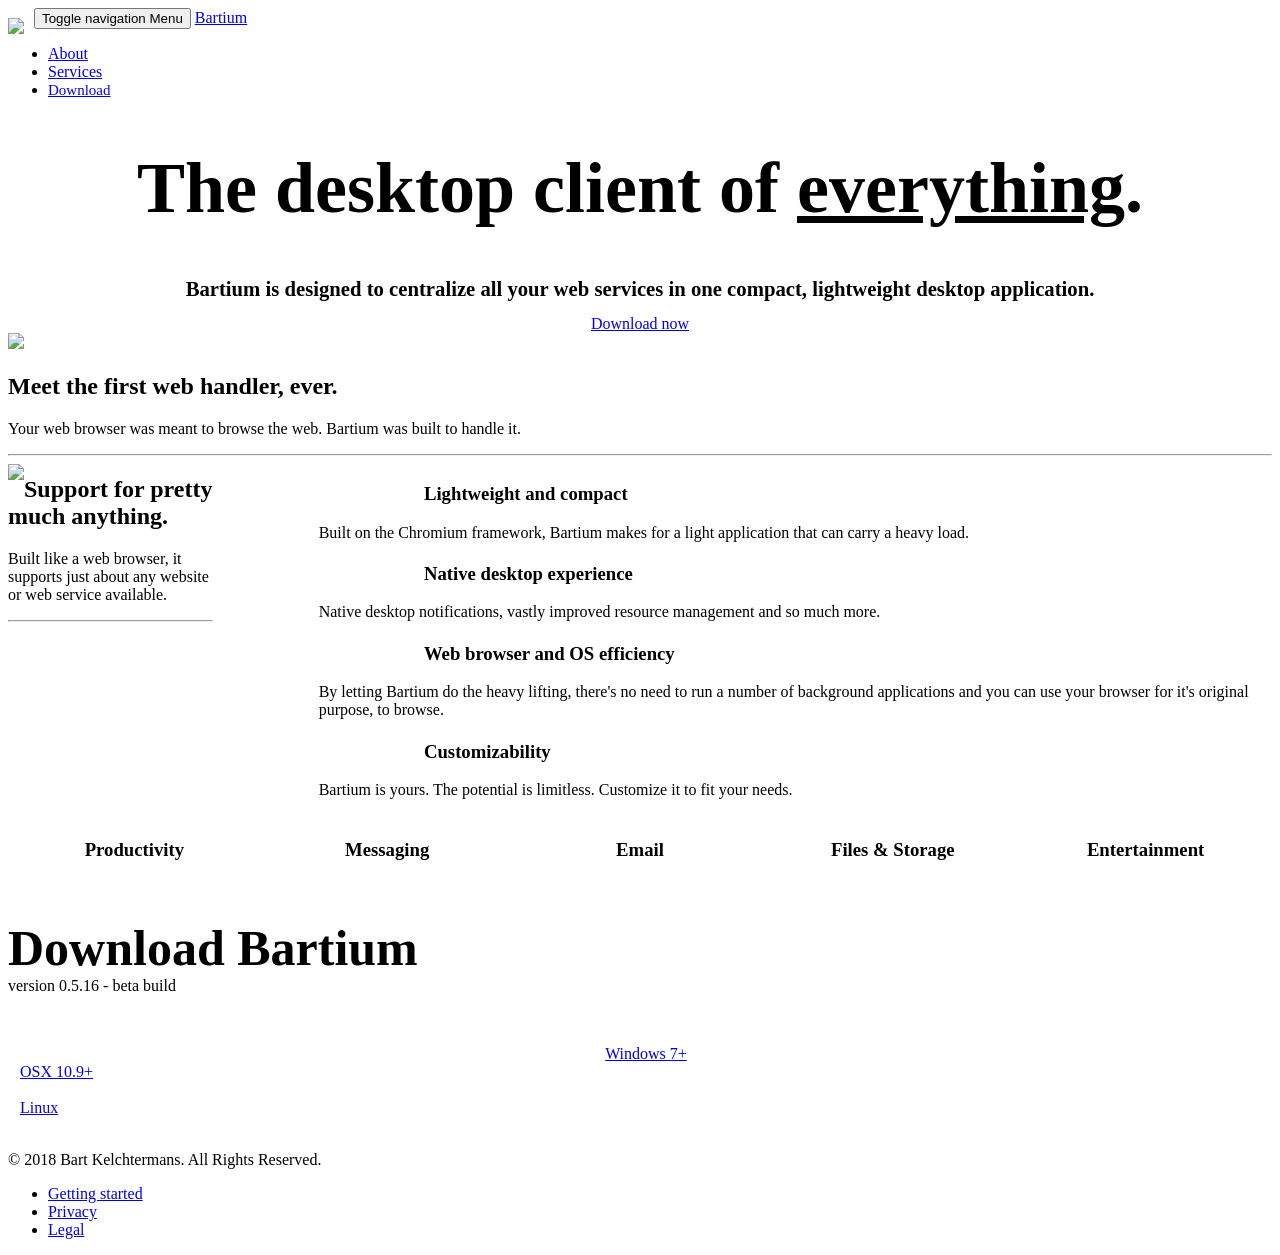
==== index.html @ 59e0453d "umami: load the tracker from the pages themselves, drop the nginx injection The <script> now sits in" ====
<!DOCTYPE html>
<html lang="en">

<head>
    <meta charset="utf-8">
    <meta http-equiv="X-UA-Compatible" content="IE=edge">
    <meta name="viewport" content="width=device-width, initial-scale=1">
    <meta name="description" content="The desktop client of everything">
    <meta name="author" content="Bart Kelchtermans">

    <link rel="shortcut icon" href="img/Bartium.ico">
    <title>Bartium</title>

    <!-- Bootstrap Core CSS -->
    <link href="lib/bootstrap/css/bootstrap.css" rel="stylesheet">

    <!-- Custom Fonts -->
    <link href="https://fonts.googleapis.com/css?family=Lato" rel="stylesheet">
    <link href="https://fonts.googleapis.com/css?family=Catamaran:100,200,300,400,500,600,700,800,900" rel="stylesheet">
    <link href="https://fonts.googleapis.com/css?family=Muli" rel="stylesheet">

    <!-- Plugin CSS -->
    <link rel="stylesheet" href="lib/font-awesome/css/font-awesome.min.css">
    <link rel="stylesheet" href="lib/simple-line-icons/css/simple-line-icons.css">
    <link rel="stylesheet" href="lib/device-mockups/device-mockups.min.css">

    <!-- Theme CSS -->
    <link href="css/Bartium.css" rel="stylesheet">

    <!-- PACE -->
    <script src="js/pace.min.js"></script>

    <script defer src="https://umami.drunik.be/script.js" data-website-id="a98dcdd0-39cf-417d-9b6c-45de4330a66a" data-domains="bartium.io"></script>
</head>

<body id="page-top">

    <nav id="mainNav" class="navbar navbar-default navbar-fixed-top">
        <div class="container">
            <!-- Brand and toggle get grouped for better mobile display -->

            <div class="navbar-header">
                <a class="page-scroll"  href="#page-top"><img src="img/Icon.png" style="height:37px; display: block; float: left; padding-top: 10px; margin-right: 10px;"></img></a>
                <button type="button" class="navbar-toggle collapsed" data-toggle="collapse" data-target="#bs-example-navbar-collapse-1">
                    <span class="sr-only">Toggle navigation</span> Menu <i class="fa fa-bars"></i>
                </button>
                <!-- <img src="img/Icon.png" style="height: 20px;"> -->
                <a class="navbar-brand page-scroll" href="#page-top">Bartium</a>

            </div>

            <!-- Collect the nav links, forms, and other content for toggling -->
            <div class="collapse navbar-collapse" id="bs-example-navbar-collapse-1">
                <ul class="nav navbar-nav navbar-right">
                  <li>
                      <a class="page-scroll" href="#about">About</a>
                  </li>
                    <li>
                        <a class="page-scroll" href="#services">Services</a>
                    </li>
                    <li>
                        <a class="page-scroll" href="#download" style="font-size: 15px;">Download</a>
                    </li>

                </ul>
            </div>
            <!-- /.navbar-collapse -->
        </div>
        <!-- /.container-fluid -->
    </nav>

    <header>
        <div class="container">
            <div class="row">
                <div class="col-sm-12">
                    <div class="header-content" style="text-align:center">
                        <div class="header-content-inner" style="position: relative">
                            <h1 style="font-size: 8vh;">The desktop client of <u>everything</u>.</h1>
                            <h1 style="font-size: 2.3vh;">Bartium is designed to centralize all your web services in one compact, lightweight desktop application.</h1>
                            <a href="#download" class="btn btn-outline btn-xl page-scroll" style="margin-top: 25px; text-align: center">Download now</a>
                        </div>
                    </div>
                </div>
                <div class="col-sm-12">

                    <div class="device-container hide-small">
                      <img src="img/screenshot.png" style="width: 100%"></img>
                    </div>
                </div>
            </div>
        </div>
    </header>

    <section id="about" class="features bg-primary">
        <div class="container">
            <div class="row">
                <div class="col-lg-12 text-center">
                    <div class="section-heading">
                        <h2>Meet the first web handler, ever.</h2>
                        <p class="">Your web browser was meant to browse the web. Bartium was built to handle it.</p>
                        <hr>
                    </div>
                </div>
            </div>
            <div class="row">
              <div class="col-lg-4" style="float:left">
                <img src="img/BartiumFinal.png" style="postition: absolute; width: 100%"></img>
              </div>
              <div class="col-lg-8" style="float:right;">
                <div class="row" style="margin-left: 10%; margin-bottom:2%">
                  <h3 style="margin-left: 10%"><i class="fa fa-leaf fa-fw" style="margin-right: 10px"></i>Lightweight and compact</h3>
                  Built on the Chromium framework, Bartium makes for a light application that can carry a heavy load.
                </div>
                <div class="row" style="margin-left: 10%; margin-bottom:2%">
                  <h3 style="margin-left: 10%"><i class="fa fa-laptop fa-fw" style="margin-right: 10px"></i>Native desktop experience</h3>
                  Native desktop notifications, vastly improved resource management and so much more.
                </div>
                <div class="row" style="margin-left: 10%; margin-bottom:2%">
                  <h3 style="margin-left: 10%"><i class="fa fa-flash fa-fw" style="margin-right: 10px"></i>Web browser and OS efficiency</h3>
                  By letting Bartium do the heavy lifting, there's no need to run a number of background applications and you can use your browser for it's original purpose, to browse.
                </div>
                <div class="row" style="margin-left: 10%; margin-bottom:2%">
                  <h3 style="margin-left: 10%"><i class="fa fa-paint-brush fa-fw" style="margin-right: 10px"></i>Customizability</h3>
                   Bartium is yours. The potential is limitless. Customize it to fit your needs.
                </div>
              </div>
            </div>
        </div>
    </section>

    <!-- <section style="background-color: #24b367; padding: 1%">
    </section> -->

    <section id="services" class="features">
        <div class="container">
            <div class="row">
                <div class="col-lg-12 text-center">
                    <div class="section-heading">
                        <h2>Support for pretty much anything.</h2>
                        <p class="text-muted">Built like a web browser, it supports just about any website or web service available.</p>
                        <hr>
                    </div>
                </div>
            </div>
            <div class="row hide-small" style="text-align: center">
                <div style="width: 20%; float: left">
                  <h3 style="margin-bottom: 40px">Productivity</h3>
                  <img src="img/services/service-evernote.png" class="img-responsive" alt="" style="max-width: 80px; margin: 0 auto; margin-bottom: 10px">
                  <img src="img/services/service-gkeep.png" class="img-responsive" alt="" style="max-width: 80px; margin: 0 auto;  margin-bottom: 10px">
                  <img src="img/services/service-gdocs.png" class="img-responsive" alt="" style="max-width: 80px; margin: 0 auto; margin-bottom: 10px">
                  <img src="img/services/service-office.png" class="img-responsive" alt="" style="max-width: 80px; margin: 0 auto; margin-bottom: 10px">
                  <img src="img/services/service-slack.png" class="img-responsive" alt="" style="max-width: 80px; margin: 0 auto; margin-bottom: 10px">
                </div>
                <div style="width: 20%; float: left">
                  <h3 style="margin-bottom: 40px">Messaging</h3>
                  <img src="img/services/service-messenger.png" class="img-responsive" alt="" style="max-width: 80px; margin: 0 auto; margin-bottom: 10px">
                  <img src="img/services/service-whatsapp.png" class="img-responsive" alt="" style="max-width: 80px; margin: 0 auto;  margin-bottom: 10px">
                  <img src="img/services/service-skype.png" class="img-responsive" alt="" style="max-width: 80px; margin: 0 auto;  margin-bottom: 10px">
                  <img src="img/services/service-hangouts.png" class="img-responsive" alt="" style="max-width: 80px; margin: 0 auto;  margin-bottom: 10px">
                  <img src="img/services/service-discord.png" class="img-responsive" alt="" style="max-width: 80px; margin: 0 auto;  margin-bottom: 10px">
                </div>
                <div style="width: 20%; float: left">
                  <h3 style="margin-bottom: 40px">Email</h3>
                  <img src="img/services/service-gmail.png" class="img-responsive" alt="" style="max-width: 80px; margin: 0 auto; margin-bottom: 10px">
                  <img src="img/services/service-outlook.png" class="img-responsive" alt="" style="max-width: 80px; margin: 0 auto;  margin-bottom: 10px">
                  <img src="img/services/service-ymail.png" class="img-responsive" alt="" style="max-width: 80px; margin: 0 auto;  margin-bottom: 10px">
                  <img src="img/services/service-yandexmail.png" class="img-responsive" alt="" style="max-width: 80px; margin: 0 auto;  margin-bottom: 10px">
                  <img src="img/services/service-alto.png" class="img-responsive" alt="" style="max-width: 80px; margin: 0 auto;  margin-bottom: 10px">
                </div>
                <div style="width: 20%; float: left">
                  <h3 style="margin-bottom: 40px">Files & Storage</h3>
                  <img src="img/services/service-dropbox.png" class="img-responsive" alt="" style="max-width: 80px; margin: 0 auto; margin-bottom: 10px">
                  <img src="img/services/service-gdrive.png" class="img-responsive" alt="" style="max-width: 80px; margin: 0 auto; margin-bottom: 10px">
                  <img src="img/services/service-onedrive.png" class="img-responsive" alt="" style="max-width: 80px; margin: 0 auto; margin-bottom: 10px">
                  <img src="img/services/service-mega.png" class="img-responsive" alt="" style="max-width: 80px; margin: 0 auto; margin-bottom: 10px">
                  <img src="img/services/service-icloud.png" class="img-responsive" alt="" style="max-width: 80px; margin: 0 auto; margin-bottom: 10px">
                </div>
                <div style="width: 20%; float: left">
                  <h3 style="margin-bottom: 40px">Entertainment</h3>
                  <img src="img/services/service-netflix.png" class="img-responsive" alt="" style="max-width: 80px; margin: 0 auto; margin-bottom: 10px">
                  <img src="img/services/service-trakt.png" class="img-responsive" alt="" style="max-width: 80px; margin: 0 auto; margin-bottom: 10px">
                  <img src="img/services/service-twitch.png" class="img-responsive" alt="" style="max-width: 80px; margin: 0 auto; margin-bottom: 10px">
                  <img src="img/services/service-spotify.png" class="img-responsive" alt="" style="max-width: 80px; margin: 0 auto; margin-bottom: 10px">
                  <img src="img/services/service-soundcloud.png" class="img-responsive" alt="" style="max-width: 80px; margin: 0 auto; margin-bottom: 10px">
                </div>
                <!-- <div class="col-md-2">
                  <i class="fa fa-plus fa-5x" style="margin-top: 165%"></i>
                </div> -->
            </div>
        </div>
    </section>

    <section id="download" class="download bg-primary text-center">
      <div class="row" style="margin-bottom: 50px; width: 100%">
        <h1 style="margin-bottom: 0px;  font-size: 50px;">Download Bartium</h1>
        version 0.5.16 - beta build
        <!-- Coming 10th of July. -->
        <!-- Coming 25.06.17 -->
      </div>
        <div class="container">
            <div class="row">
                <div class="col-md-4" style="text-align: center">
                  <img src="img/img-windows.png" class="img-responsive" alt="" style="max-width: 120px; margin: 0 auto">
                  <a href="https://github.com/bartkelchtermans/BartiumWeb/releases/download/v0.5.16/Bartium.Setup.0.5.16.exe" class="btn btn-primary page-scroll" style="margin-top: 40px; margin-bottom: 10px;"><i class="fa fa-windows" style="margin-right: 8px;"></i>Windows 7+</a>
                  <br>
                  <!-- <a href="#download" style="color: #fff;">32-bit download</a> -->
                </div>
                <div class="col-md-4">
                  <img src="img/img-apple.png" class="img-responsive" alt="" style="max-width: 120px; margin: 0 auto">
                  <a href="#download" class="btn disabled btn-primary page-scroll" style="margin-top: 40px; margin-bottom: 10px;"><i class="fa fa-apple" style="margin-right: 8px;"></i>OSX 10.9+</a>
                  <br>
                  <div href="#download" style="color: #fff;">Not yet available  </div>
                </div>
                <div class="col-md-4">
                  <img src="img/img-linux.png" class="img-responsive" alt="" style="max-width: 120px; margin: 0 auto">
                  <a href="#download" class="btn disabled btn-primary page-scroll" style="margin-top: 40px; margin-bottom: 10px;"><i class="fa fa-linux" style="margin-right: 8px;"></i>Linux</a>
                  <br>
                  <div href="#download" style="color: #fff;">Not yet available  </div>
                </div>
            </div>
        </div>
    </section>

    <footer>
        <div class="container">
            <p>&copy; 2018 Bart Kelchtermans. All Rights Reserved.</p>
            <ul class="list-inline">
                <li>
                    <a href="http://bartium.io/getting-started">Getting started</a>
                </li>
                <li>
                    <a href="http://bartium.io/privacy">Privacy</a>
                </li>
                <li>
                    <a href="http://bartium.io/legal">Legal</a>
                </li>
                <!-- <li>
                    <a href="#">FAQ</a>
                </li> -->
            </ul>
        </div>
    </footer>

    <!-- jQuery -->
    <script src="lib/jquery/jquery.min.js"></script>

    <!-- Bootstrap Core JavaScript -->
    <script src="lib/bootstrap/js/bootstrap.min.js"></script>

    <!-- Plugin JavaScript -->
    <script src="https://cdnjs.cloudflare.com/ajax/libs/jquery-easing/1.3/jquery.easing.min.js"></script>

    <!-- Theme JavaScript -->
    <script src="js/Bartium.js"></script>

</body>

</html>
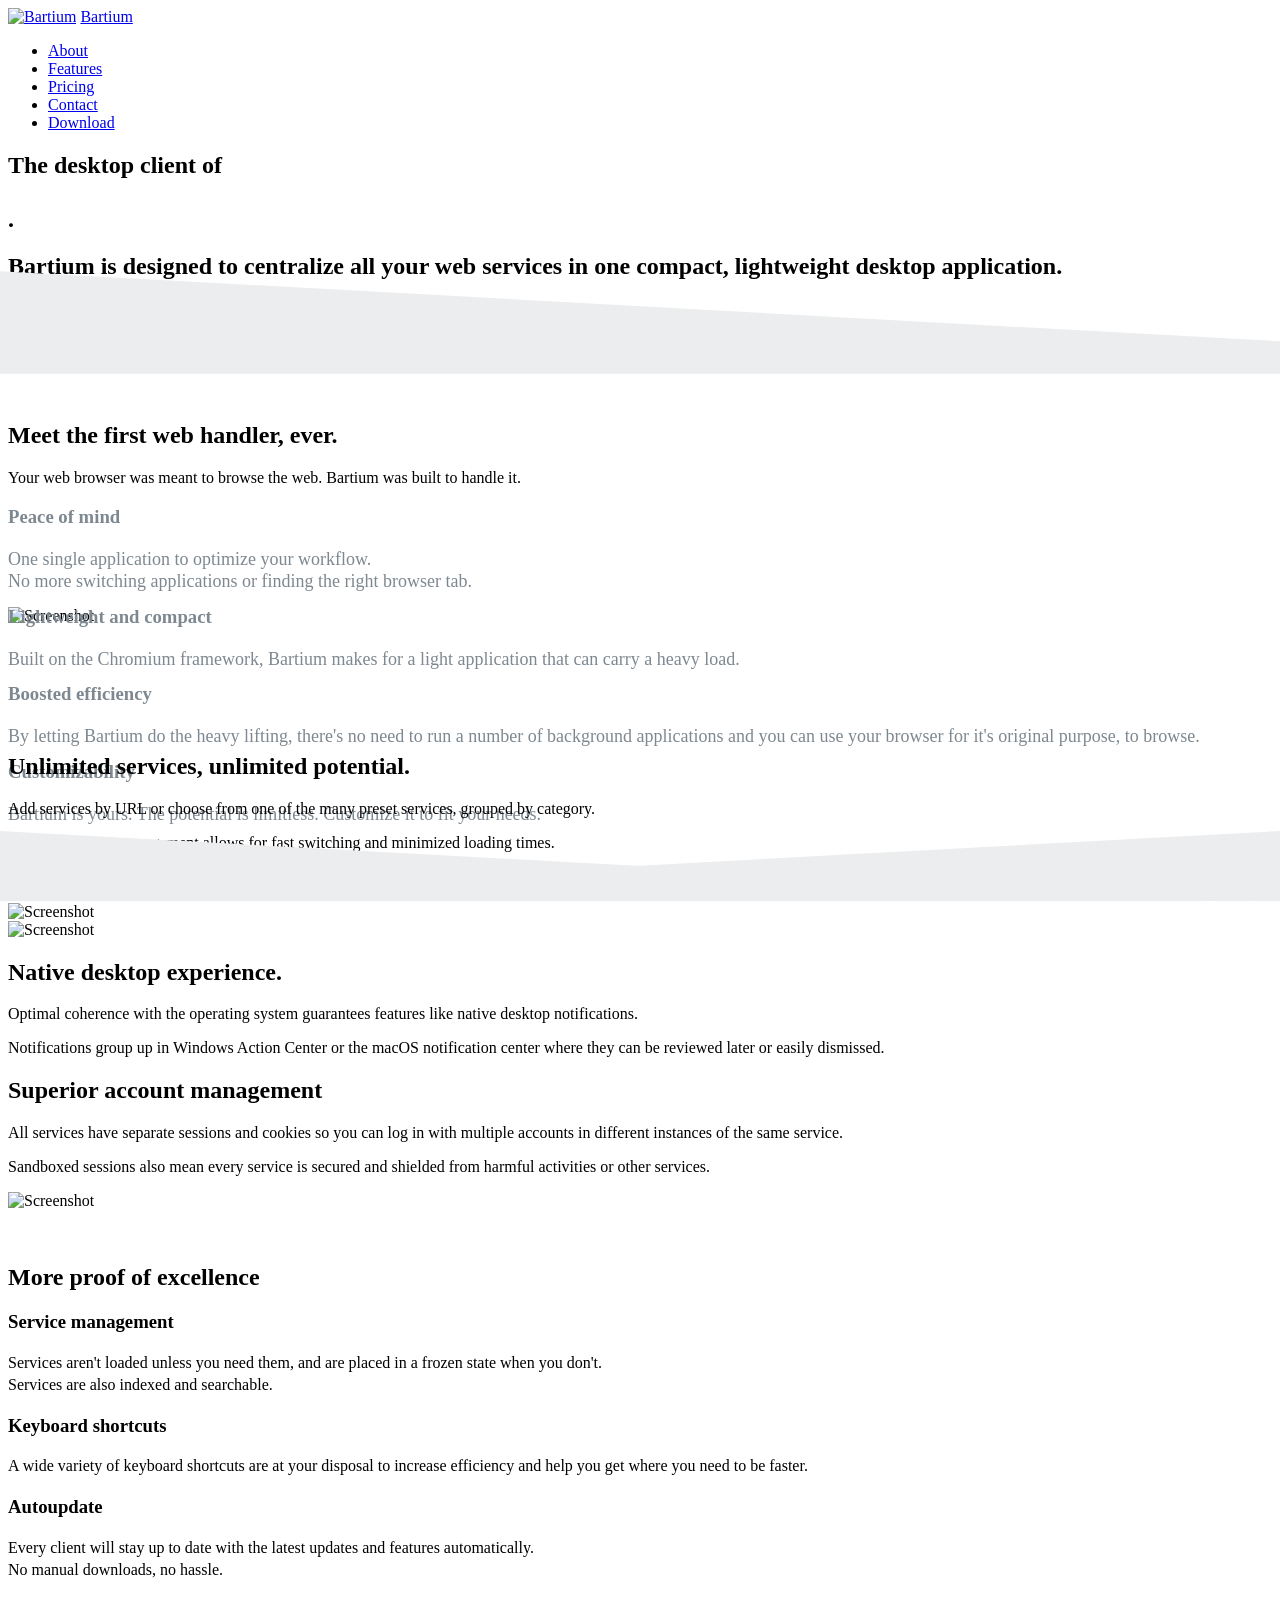
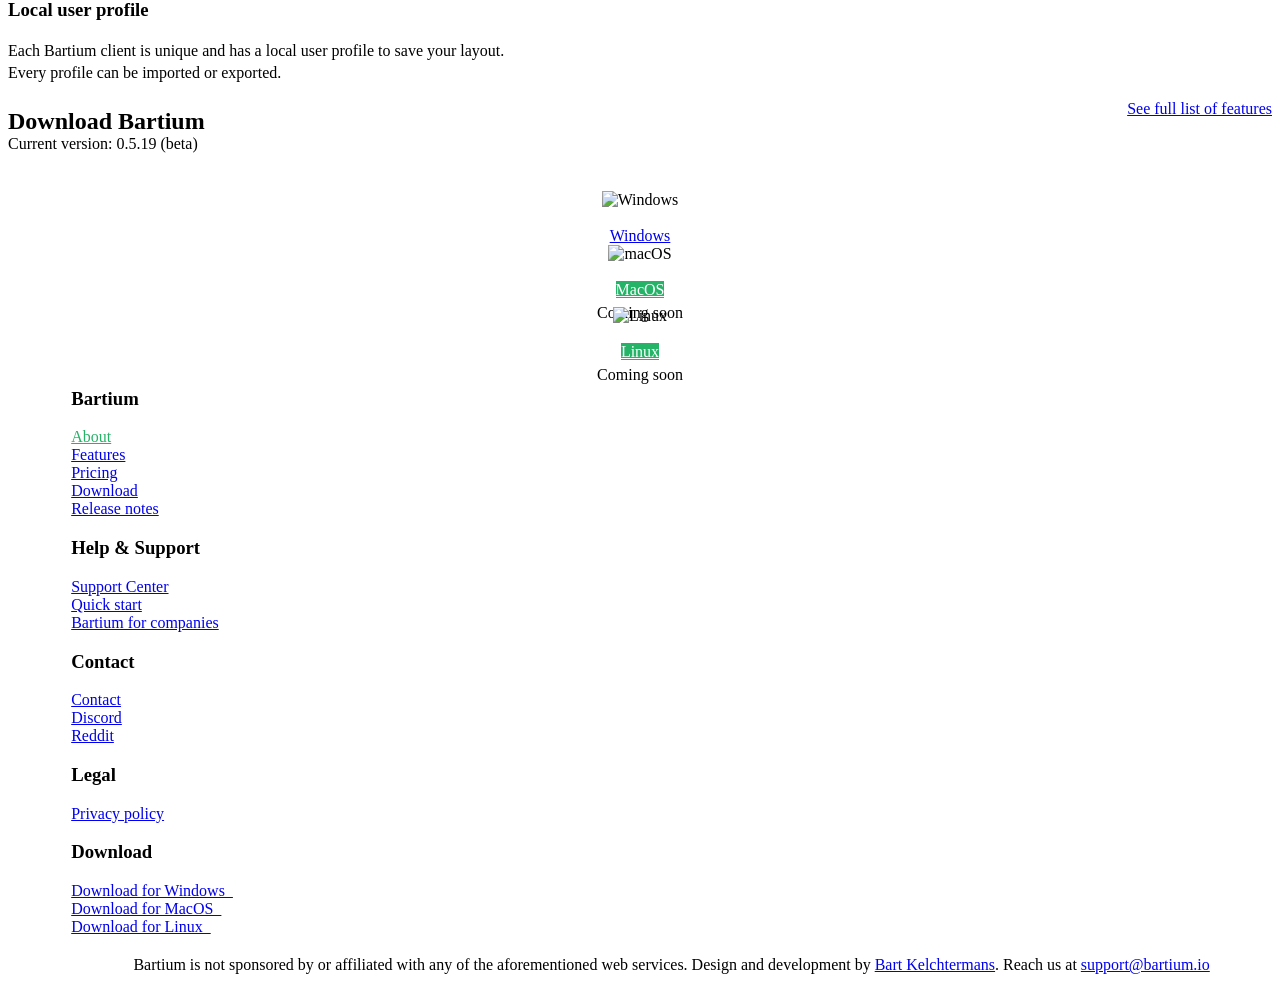
==== commit 484d553f: "umami: performance metrics + session replay, and a privacy notice to match data-performance="true" o" ====
--- a/index.html
+++ b/index.html
@@ -2,257 +2,307 @@
 <html lang="en">
 
 <head>
-    <meta charset="utf-8">
-    <meta http-equiv="X-UA-Compatible" content="IE=edge">
-    <meta name="viewport" content="width=device-width, initial-scale=1">
-    <meta name="description" content="The desktop client of everything">
-    <meta name="author" content="Bart Kelchtermans">
-
-    <link rel="shortcut icon" href="img/Bartium.ico">
-    <title>Bartium</title>
-
-    <!-- Bootstrap Core CSS -->
-    <link href="lib/bootstrap/css/bootstrap.css" rel="stylesheet">
-
-    <!-- Custom Fonts -->
-    <link href="https://fonts.googleapis.com/css?family=Lato" rel="stylesheet">
-    <link href="https://fonts.googleapis.com/css?family=Catamaran:100,200,300,400,500,600,700,800,900" rel="stylesheet">
-    <link href="https://fonts.googleapis.com/css?family=Muli" rel="stylesheet">
-
-    <!-- Plugin CSS -->
-    <link rel="stylesheet" href="lib/font-awesome/css/font-awesome.min.css">
-    <link rel="stylesheet" href="lib/simple-line-icons/css/simple-line-icons.css">
-    <link rel="stylesheet" href="lib/device-mockups/device-mockups.min.css">
-
-    <!-- Theme CSS -->
-    <link href="css/Bartium.css" rel="stylesheet">
-
-    <!-- PACE -->
-    <script src="js/pace.min.js"></script>
-
-    <script defer src="https://umami.drunik.be/script.js" data-website-id="a98dcdd0-39cf-417d-9b6c-45de4330a66a" data-domains="bartium.io"></script>
+  <meta charset="utf-8">
+  <meta name="viewport" content="width=device-width, initial-scale=1">
+  <title>Bartium — the desktop client of everything</title>
+  <meta name="description" content="The desktop client of everything.">
+  <meta name="author" content="Bart Kelchtermans">
+  <link rel="shortcut icon" href="img/Bartium.ico">
+  <meta name="keywords" content="web handler, desktop client, native desktop, web services, desktop application">
+
+  <link href="https://fonts.googleapis.com/css?family=Rubik" rel="stylesheet">
+  <link href="https://fonts.googleapis.com/css?family=Catamaran" rel="stylesheet">
+  <link href="https://fonts.googleapis.com/css?family=PT+Sans" rel="stylesheet">
+  <link rel="stylesheet" href="css/styles-merged.css">
+  <link rel="stylesheet" href="css/style.css">
+
+
+
+  <!--[if lt IE 9]>
+      <script src="js/vendor/html5shiv.min.js"></script>
+      <script src="js/vendor/respond.min.js"></script>
+    <![endif]-->
+  <script defer src="https://umami.lav.ren/script.js" data-website-id="a98dcdd0-39cf-417d-9b6c-45de4330a66a" data-domains="bartium.io" data-performance="true"></script>
+  <script defer src="https://umami.lav.ren/recorder.js" data-website-id="a98dcdd0-39cf-417d-9b6c-45de4330a66a"></script>
 </head>
 
-<body id="page-top">
-
-    <nav id="mainNav" class="navbar navbar-default navbar-fixed-top">
+<body>
+  <header role="banner" class="probootstrap-header">
+    <div class="container-fluid">
+      <div class="probootstrap-logo hidden-xs">
+        <a href="https://bartium.io/"><img src="img/Icon_OverlayWhite.png" alt="Bartium" style="height: 30px;"></a>
+        <a href="https://bartium.io/" class="probootstrap-name">Bartium</a>
+      </div>
+
+      <nav role="navigation" class="probootstrap-nav">
+        <ul class="probootstrap-main-nav">
+          <li><a href="https://bartium.io/">About</a></li>
+          <li><a href="features">Features</a></li>
+          <li><a href="pricing">Pricing</a></li>
+          <li><a href="contact">Contact</a></li>
+          <li class="probootstrap-cta hidden-xs"><a href="download">Download</a></li>
+        </ul>
+      </nav>
+
+      <section class="probootstrap-intro">
         <div class="container">
-            <!-- Brand and toggle get grouped for better mobile display -->
-
-            <div class="navbar-header">
-                <a class="page-scroll"  href="#page-top"><img src="img/Icon.png" style="height:37px; display: block; float: left; padding-top: 10px; margin-right: 10px;"></img></a>
-                <button type="button" class="navbar-toggle collapsed" data-toggle="collapse" data-target="#bs-example-navbar-collapse-1">
-                    <span class="sr-only">Toggle navigation</span> Menu <i class="fa fa-bars"></i>
-                </button>
-                <!-- <img src="img/Icon.png" style="height: 20px;"> -->
-                <a class="navbar-brand page-scroll" href="#page-top">Bartium</a>
-
-            </div>
-
-            <!-- Collect the nav links, forms, and other content for toggling -->
-            <div class="collapse navbar-collapse" id="bs-example-navbar-collapse-1">
-                <ul class="nav navbar-nav navbar-right">
-                  <li>
-                      <a class="page-scroll" href="#about">About</a>
-                  </li>
-                    <li>
-                        <a class="page-scroll" href="#services">Services</a>
-                    </li>
-                    <li>
-                        <a class="page-scroll" href="#download" style="font-size: 15px;">Download</a>
-                    </li>
-
-                </ul>
-            </div>
-            <!-- /.navbar-collapse -->
-        </div>
-        <!-- /.container-fluid -->
-    </nav>
-
-    <header>
-        <div class="container">
-            <div class="row">
-                <div class="col-sm-12">
-                    <div class="header-content" style="text-align:center">
-                        <div class="header-content-inner" style="position: relative">
-                            <h1 style="font-size: 8vh;">The desktop client of <u>everything</u>.</h1>
-                            <h1 style="font-size: 2.3vh;">Bartium is designed to centralize all your web services in one compact, lightweight desktop application.</h1>
-                            <a href="#download" class="btn btn-outline btn-xl page-scroll" style="margin-top: 25px; text-align: center">Download now</a>
-                        </div>
-                    </div>
-                </div>
-                <div class="col-sm-12">
-
-                    <div class="device-container hide-small">
-                      <img src="img/screenshot.png" style="width: 100%"></img>
-                    </div>
-                </div>
-            </div>
-        </div>
-    </header>
-
-    <section id="about" class="features bg-primary">
-        <div class="container">
-            <div class="row">
-                <div class="col-lg-12 text-center">
-                    <div class="section-heading">
-                        <h2>Meet the first web handler, ever.</h2>
-                        <p class="">Your web browser was meant to browse the web. Bartium was built to handle it.</p>
-                        <hr>
-                    </div>
-                </div>
-            </div>
-            <div class="row">
-              <div class="col-lg-4" style="float:left">
-                <img src="img/BartiumFinal.png" style="postition: absolute; width: 100%"></img>
+          <div class="row">
+            <div class="col-md-12">
+              <h1 class="probootstrap-animate" style="margin-bottom: 20px;">The desktop client of <div id="sequence">&nbsp;</div>
+                .</h1>
+              <div class="probootstrap-subtitle probootstrap-animate" style="margin-bottom: -30px;">
+                <h2>Bartium is designed to centralize all your web services in one compact, lightweight desktop
+                  application.</h2>
               </div>
-              <div class="col-lg-8" style="float:right;">
-                <div class="row" style="margin-left: 10%; margin-bottom:2%">
-                  <h3 style="margin-left: 10%"><i class="fa fa-leaf fa-fw" style="margin-right: 10px"></i>Lightweight and compact</h3>
-                  Built on the Chromium framework, Bartium makes for a light application that can carry a heavy load.
-                </div>
-                <div class="row" style="margin-left: 10%; margin-bottom:2%">
-                  <h3 style="margin-left: 10%"><i class="fa fa-laptop fa-fw" style="margin-right: 10px"></i>Native desktop experience</h3>
-                  Native desktop notifications, vastly improved resource management and so much more.
-                </div>
-                <div class="row" style="margin-left: 10%; margin-bottom:2%">
-                  <h3 style="margin-left: 10%"><i class="fa fa-flash fa-fw" style="margin-right: 10px"></i>Web browser and OS efficiency</h3>
-                  By letting Bartium do the heavy lifting, there's no need to run a number of background applications and you can use your browser for it's original purpose, to browse.
-                </div>
-                <div class="row" style="margin-left: 10%; margin-bottom:2%">
-                  <h3 style="margin-left: 10%"><i class="fa fa-paint-brush fa-fw" style="margin-right: 10px"></i>Customizability</h3>
-                   Bartium is yours. The potential is limitless. Customize it to fit your needs.
-                </div>
-              </div>
-            </div>
-        </div>
-    </section>
-
-    <!-- <section style="background-color: #24b367; padding: 1%">
-    </section> -->
-
-    <section id="services" class="features">
-        <div class="container">
-            <div class="row">
-                <div class="col-lg-12 text-center">
-                    <div class="section-heading">
-                        <h2>Support for pretty much anything.</h2>
-                        <p class="text-muted">Built like a web browser, it supports just about any website or web service available.</p>
-                        <hr>
-                    </div>
-                </div>
-            </div>
-            <div class="row hide-small" style="text-align: center">
-                <div style="width: 20%; float: left">
-                  <h3 style="margin-bottom: 40px">Productivity</h3>
-                  <img src="img/services/service-evernote.png" class="img-responsive" alt="" style="max-width: 80px; margin: 0 auto; margin-bottom: 10px">
-                  <img src="img/services/service-gkeep.png" class="img-responsive" alt="" style="max-width: 80px; margin: 0 auto;  margin-bottom: 10px">
-                  <img src="img/services/service-gdocs.png" class="img-responsive" alt="" style="max-width: 80px; margin: 0 auto; margin-bottom: 10px">
-                  <img src="img/services/service-office.png" class="img-responsive" alt="" style="max-width: 80px; margin: 0 auto; margin-bottom: 10px">
-                  <img src="img/services/service-slack.png" class="img-responsive" alt="" style="max-width: 80px; margin: 0 auto; margin-bottom: 10px">
-                </div>
-                <div style="width: 20%; float: left">
-                  <h3 style="margin-bottom: 40px">Messaging</h3>
-                  <img src="img/services/service-messenger.png" class="img-responsive" alt="" style="max-width: 80px; margin: 0 auto; margin-bottom: 10px">
-                  <img src="img/services/service-whatsapp.png" class="img-responsive" alt="" style="max-width: 80px; margin: 0 auto;  margin-bottom: 10px">
-                  <img src="img/services/service-skype.png" class="img-responsive" alt="" style="max-width: 80px; margin: 0 auto;  margin-bottom: 10px">
-                  <img src="img/services/service-hangouts.png" class="img-responsive" alt="" style="max-width: 80px; margin: 0 auto;  margin-bottom: 10px">
-                  <img src="img/services/service-discord.png" class="img-responsive" alt="" style="max-width: 80px; margin: 0 auto;  margin-bottom: 10px">
-                </div>
-                <div style="width: 20%; float: left">
-                  <h3 style="margin-bottom: 40px">Email</h3>
-                  <img src="img/services/service-gmail.png" class="img-responsive" alt="" style="max-width: 80px; margin: 0 auto; margin-bottom: 10px">
-                  <img src="img/services/service-outlook.png" class="img-responsive" alt="" style="max-width: 80px; margin: 0 auto;  margin-bottom: 10px">
-                  <img src="img/services/service-ymail.png" class="img-responsive" alt="" style="max-width: 80px; margin: 0 auto;  margin-bottom: 10px">
-                  <img src="img/services/service-yandexmail.png" class="img-responsive" alt="" style="max-width: 80px; margin: 0 auto;  margin-bottom: 10px">
-                  <img src="img/services/service-alto.png" class="img-responsive" alt="" style="max-width: 80px; margin: 0 auto;  margin-bottom: 10px">
-                </div>
-                <div style="width: 20%; float: left">
-                  <h3 style="margin-bottom: 40px">Files & Storage</h3>
-                  <img src="img/services/service-dropbox.png" class="img-responsive" alt="" style="max-width: 80px; margin: 0 auto; margin-bottom: 10px">
-                  <img src="img/services/service-gdrive.png" class="img-responsive" alt="" style="max-width: 80px; margin: 0 auto; margin-bottom: 10px">
-                  <img src="img/services/service-onedrive.png" class="img-responsive" alt="" style="max-width: 80px; margin: 0 auto; margin-bottom: 10px">
-                  <img src="img/services/service-mega.png" class="img-responsive" alt="" style="max-width: 80px; margin: 0 auto; margin-bottom: 10px">
-                  <img src="img/services/service-icloud.png" class="img-responsive" alt="" style="max-width: 80px; margin: 0 auto; margin-bottom: 10px">
-                </div>
-                <div style="width: 20%; float: left">
-                  <h3 style="margin-bottom: 40px">Entertainment</h3>
-                  <img src="img/services/service-netflix.png" class="img-responsive" alt="" style="max-width: 80px; margin: 0 auto; margin-bottom: 10px">
-                  <img src="img/services/service-trakt.png" class="img-responsive" alt="" style="max-width: 80px; margin: 0 auto; margin-bottom: 10px">
-                  <img src="img/services/service-twitch.png" class="img-responsive" alt="" style="max-width: 80px; margin: 0 auto; margin-bottom: 10px">
-                  <img src="img/services/service-spotify.png" class="img-responsive" alt="" style="max-width: 80px; margin: 0 auto; margin-bottom: 10px">
-                  <img src="img/services/service-soundcloud.png" class="img-responsive" alt="" style="max-width: 80px; margin: 0 auto; margin-bottom: 10px">
-                </div>
-                <!-- <div class="col-md-2">
-                  <i class="fa fa-plus fa-5x" style="margin-top: 165%"></i>
-                </div> -->
-            </div>
-        </div>
-    </section>
-
-    <section id="download" class="download bg-primary text-center">
-      <div class="row" style="margin-bottom: 50px; width: 100%">
-        <h1 style="margin-bottom: 0px;  font-size: 50px;">Download Bartium</h1>
-        version 0.5.16 - beta build
-        <!-- Coming 10th of July. -->
-        <!-- Coming 25.06.17 -->
-      </div>
-        <div class="container">
-            <div class="row">
-                <div class="col-md-4" style="text-align: center">
-                  <img src="img/img-windows.png" class="img-responsive" alt="" style="max-width: 120px; margin: 0 auto">
-                  <a href="https://github.com/bartkelchtermans/BartiumWeb/releases/download/v0.5.16/Bartium.Setup.0.5.16.exe" class="btn btn-primary page-scroll" style="margin-top: 40px; margin-bottom: 10px;"><i class="fa fa-windows" style="margin-right: 8px;"></i>Windows 7+</a>
-                  <br>
-                  <!-- <a href="#download" style="color: #fff;">32-bit download</a> -->
-                </div>
-                <div class="col-md-4">
-                  <img src="img/img-apple.png" class="img-responsive" alt="" style="max-width: 120px; margin: 0 auto">
-                  <a href="#download" class="btn disabled btn-primary page-scroll" style="margin-top: 40px; margin-bottom: 10px;"><i class="fa fa-apple" style="margin-right: 8px;"></i>OSX 10.9+</a>
-                  <br>
-                  <div href="#download" style="color: #fff;">Not yet available  </div>
-                </div>
-                <div class="col-md-4">
-                  <img src="img/img-linux.png" class="img-responsive" alt="" style="max-width: 120px; margin: 0 auto">
-                  <a href="#download" class="btn disabled btn-primary page-scroll" style="margin-top: 40px; margin-bottom: 10px;"><i class="fa fa-linux" style="margin-right: 8px;"></i>Linux</a>
-                  <br>
-                  <div href="#download" style="color: #fff;">Not yet available  </div>
-                </div>
-            </div>
-        </div>
-    </section>
-
-    <footer>
-        <div class="container">
-            <p>&copy; 2018 Bart Kelchtermans. All Rights Reserved.</p>
-            <ul class="list-inline">
-                <li>
-                    <a href="http://bartium.io/getting-started">Getting started</a>
-                </li>
-                <li>
-                    <a href="http://bartium.io/privacy">Privacy</a>
-                </li>
-                <li>
-                    <a href="http://bartium.io/legal">Legal</a>
-                </li>
-                <!-- <li>
-                    <a href="#">FAQ</a>
-                </li> -->
-            </ul>
-        </div>
-    </footer>
-
-    <!-- jQuery -->
-    <script src="lib/jquery/jquery.min.js"></script>
-
-    <!-- Bootstrap Core JavaScript -->
-    <script src="lib/bootstrap/js/bootstrap.min.js"></script>
-
-    <!-- Plugin JavaScript -->
-    <script src="https://cdnjs.cloudflare.com/ajax/libs/jquery-easing/1.3/jquery.easing.min.js"></script>
-
-    <!-- Theme JavaScript -->
-    <script src="js/Bartium.js"></script>
+            </div>
+          </div>
+        </div>
+      </section>
+      <svg viewBox="0 0 1280 70" preserveAspectRatio="none" fill="blue" role="presentation"
+        aria-hidden="true" style="margin-left: -30px; margin-bottom: -11px; width: 150%">
+        <polygon points="0 0 0 70 1280 70" fill="#ecedee"></polygon>
+      </svg>
+    </div>
+  </header>
+
+  <section class="probootstrap-section probootstrap-feature-first" style="padding: 15em 0 3em 0">
+    <div class="container">
+      <div class="mb0 probootstrap-animate">
+        <img src="img/screenshot.png" alt="Screenshot" class="img-responsive shadow-heavy">
+      </div>
+    </div>
+  </section>
+
+  <section class="probootstrap-section probootstrap-inter" style="margin-top: -30vh; margin-bottom: 10vh;">
+    <div class="container" style="margin-bottom: -18vh">
+      <svg viewBox="0 0 1280 70" preserveAspectRatio="none" fill="blue" role="presentation"
+        aria-hidden="true" style="position: absolute; right: 0px; bottom: -1px;">
+        <polygon points="1280 0 1280 100 -10 70" fill="#ecedee"></polygon>
+      </svg>
+      <div class="row">
+        <div class="col-md-8 col-md-offset-2 section-heading mb40 text-center probootstrap-animate" style="margin-top: 0vh">
+          <h2 class="section-title">Meet the first web handler, ever.</h2>
+          <p class="lead">Your web browser was meant to browse the web. Bartium was built to
+            handle it.</p>
+        </div>
+      </div>
+      <div class="row">
+        <div class="" style="margin-top: 0vh; color: #7e8890">
+          <div class="col-md-3">
+            <div class="probootstrap-box probootstrap-animate">
+              <h3 class="probootstrap-box-title">Peace of mind</h3>
+              <p style="margin-bottom: -5px; margin-top: 20px; text-align: left; line-height: 22px; font-size: 18px;">One
+                single application to optimize your workflow. <br> No more switching applications or finding the right
+                browser tab.</p>
+            </div>
+          </div>
+          <div class="col-md-3">
+            <div class="probootstrap-box probootstrap-animate">
+              <h3 class="probootstrap-box-title">Lightweight and compact</h3>
+              <p style="margin-bottom: -5px; margin-top: 20px; text-align: left; line-height: 22px; font-size: 18px;">Built
+                on the Chromium framework, Bartium makes for a light application that can carry a heavy load. </p>
+            </div>
+          </div>
+          <div class="col-md-3">
+            <div class="probootstrap-box probootstrap-animate">
+              <h3 class="probootstrap-box-title">Boosted efficiency</h3>
+              <p style="margin-bottom: -5px; margin-top: 20px; text-align: left; line-height: 22px; font-size: 18px;">By
+                letting Bartium do the heavy lifting, there's no need to run a number of background applications and
+                you can use your browser for it's original purpose, to browse. </p>
+            </div>
+          </div>
+          <div class="col-md-3">
+            <div class="probootstrap-box probootstrap-animate">
+              <h3 class="probootstrap-box-title">Customizability</h3>
+              <p style="margin-bottom: -5px; margin-top: 20px; text-align: left; line-height: 22px; font-size: 18px;">Bartium
+                is yours. The potential is limitless. Customize it to fit your needs. </p>
+            </div>
+          </div>
+        </div>
+      </div>
+    </div>
+  </section>
+
+  <section class="probootstrap-section section-heading-screens">
+    <div class="container">
+      <div class="row">
+        <div class="col-md-4 section-heading probootstrap-animate" style="margin-bottom: 4%" data-animate-effect="fadeInLeft">
+          <h2>Unlimited services, unlimited potential.</h2>
+          <p class="lead">Add services by URL or choose from one of the many preset
+            services, grouped by category.</p>
+          <p class="lead">Efficient service management allows for fast switching and
+            minimized loading times.</p>
+        </div>
+        <div class="probootstrap-animate col-md-10 col-lg-7 col-md-push-6 md-absolute hidden-xs" data-animate-effect="fadeInRight">
+          <img src="img/multiscreens.png" alt="Screenshot" class="img-responsive">
+        </div>
+      </div>
+    </div>
+  </section>
+
+  <section class="probootstrap-section section-heading-screens section-native-exp" style="padding-bottom: 0px;">
+    <div class="container">
+      <div class="row">
+        <div class="col-md-8 col-md-pull-2 probootstrap-animate" data-animate-effect="fadeInLeft">
+          <img src="img/native.png" alt="Screenshot" class="img-responsive">
+        </div>
+        <div class="col-md-4 section-heading probootstrap-animate" data-animate-effect="fadeInRight">
+          <h2>Native desktop experience.</h2>
+          <p class="lead">Optimal coherence with the operating system guarantees features
+            like native desktop notifications.</p>
+          <p class="lead">Notifications group up in Windows Action Center or the macOS
+            notification center where they can be reviewed later or easily dismissed.</p>
+        </div>
+
+      </div>
+    </div>
+  </section>
+
+  <section class="probootstrap-section section-heading-screens" style="padding-top: 0px; padding-bottom: 0px; margin-bottom: -1px;">
+    <div class="container">
+      <div class="row" style="margin-top: 1.2em;">
+        <div class="col-md-4 section-heading probootstrap-animate" data-animate-effect="fadeInLeft">
+          <h2>Superior account management</h2>
+          <p class="lead">All services have separate sessions and cookies so you can log in
+            with multiple accounts in different instances of the same service.</p>
+          <p class="lead">Sandboxed sessions also mean every service is secured and
+            shielded from harmful activities or other services.</p>
+        </div>
+        <div class="col-md-8 col-md-push-1 probootstrap-animate  xs-hidden" data-animate-effect="fadeInRight">
+          <img src="img/accounts.png" alt="Screenshot" class="img-responsive">
+        </div>
+
+      </div>
+    </div>
+  </section>
+
+  <section class="probootstrap-section probootstrap-section-colored" style="padding: 5em 0 1.5em 0">
+    <div class="container">
+      <div class="row">
+        <div class="col-md-8 col-md-offset-2 section-heading mb20 text-center probootstrap-animate" style="margin-top: -5vh">
+          <h2>More proof of excellence</h2>
+        </div>
+      </div>
+      <div class="row" style="line-height: 22px;">
+        <div class="col-md-3 col-xs-6 probootstrap-animate feature">
+          <h3 class="heading"><span>Service management</span></h3>
+          <p>Services aren't loaded unless you need them, and are placed in a frozen state when you don't.<br>Services
+            are also indexed and searchable.</p>
+        </div>
+        <div class="col-md-3 col-xs-6 probootstrap-animate feature">
+          <h3 class="heading"><span>Keyboard shortcuts</span></h3>
+          <p>A wide variety of keyboard shortcuts are at your disposal to increase efficiency and help you get where
+            you need to be faster.</p>
+        </div>
+        <div class="col-md-3 col-xs-6 probootstrap-animate feature">
+          <h3 class="heading"><span>Autoupdate</span></h3>
+          <p>Every client will stay up to date with the latest updates and features automatically.<br>No manual
+            downloads, no hassle. </p>
+        </div>
+        <div class="col-md-3 col-xs-6 probootstrap-animate feature">
+          <h3 class="heading"><span>Local user profile</span></h3>
+          <p>Each Bartium client is unique and has a local user profile to save your layout.<br>Every profile can be
+            imported or exported.</p>
+        </div>
+        <div class="clearfix visible-sm-block"></div>
+      </div>
+      <div class="row">
+        <div class="col-md-12 col-sm-6 col-xs-12 probootstrap-animate" style="text-align: right; margin-top: 0vh; margin-bottom: 4vh; z-index: 100">
+          <p class="see-list probootstrap-animate"><a href="features">See full list of features <i class="icon-chevron-right"></i></a></p>
+        </div>
+      </div>
+      <svg viewBox="0 0 1280 70" preserveAspectRatio="none" fill="blue" role="presentation"
+        aria-hidden="true" style="position: absolute; left: 0px; bottom: -1px;">
+        <polygon points="0 0 0 70 1280 70" fill="#ecedee"></polygon>
+      </svg>
+    </div>
+  </section>
+
+  <section class="probootstrap-section section-heading-screens" style="margin-top: -10vh;">
+    <div class="container">
+      <div class="row">
+        <div class="col-md-8 col-md-offset-2 section-heading mb50 text-center probootstrap-animate">
+          <h2 style="margin-bottom: 0px;">Download Bartium</h2>
+          <span class="download-info">Current version: 0.5.19 (beta)</span><br>
+        </div>
+      </div>
+      <div class="row" style="margin-top: 3%">
+        <div class="col-sm-4 probootstrap-animate" style="text-align: center;">
+          <img src="img/img-windows.png" alt="Windows" style="width: 100%; max-width: 150px;"> <br><br>
+          <a href="download" class="btn btn-outline">Windows</a>
+        </div>
+        <div class="col-sm-4 probootstrap-animate hidden-xs" style="text-align: center;">
+          <img src="img/img-apple.png" alt="macOS" style="width: 100%; max-width: 150px;"> <br><br>
+          <a href="" class="btn disabled btn-outline" style="background: #24b367; color: white">MacOS</a>
+          <p style="margin-bottom: -15px; margin-top: 5px;">Coming soon</p>
+        </div>
+        <div class="col-sm-4 probootstrap-animate hidden-xs" style="text-align: center;">
+          <img src="img/img-linux.png" alt="Linux" style="width: 100%; max-width: 150px;"> <br><br>
+          <a href="#" class="btn disabled btn-outline" style="background: #24b367; color: white">Linux</a>
+          <p style="margin-bottom: -15px; margin-top: 5px;">Coming soon</p>
+        </div>
+      </div>
+    </div>
+  </section>
+
+  <footer role="contentinfo" class="probootstrap-footer">
+    <div class="container">
+      <div class="col-lg-12 section-heading" style="padding-left: 5%;">
+        <div class="col-sm-2 col-xs-6">
+          <div class="probootstrap-footer-widget">
+            <h3>Bartium</h3>
+            <a href="#" class="link-with-icon" style="color: #24b367">About <i class=" icon-chevron-right"></i></a><br>
+            <a href="features" class="link-with-icon">Features <i class=" icon-chevron-right"></i></a><br>
+            <a href="pricing" class="link-with-icon">Pricing <i class=" icon-chevron-right"></i></a><br>
+            <a href="download" class="link-with-icon">Download <i class=" icon-chevron-right"></i></a><br>
+            <a href="release-notes" class="link-with-icon">Release notes <i class=" icon-chevron-right"></i></a>
+          </div>
+        </div>
+        <div class="col-md-footer col-xs-6">
+          <div class="probootstrap-footer-widget">
+            <h3>Help & Support</h3>
+            <a href="support" class="link-with-icon">Support Center <i class=" icon-chevron-right"></i></a><br>
+            <a href="getting-started" class="link-with-icon">Quick start <i class=" icon-chevron-right"></i></a><br>
+            <a href="for-companies" class="link-with-icon">Bartium for companies<i class=" icon-chevron-right"></i></a>
+          </div>
+        </div>
+        <div class="col-sm-2 col-xs-6">
+          <div class="probootstrap-footer-widget">
+            <h3>Contact</h3>
+            <a href="contact" class="link-with-icon">Contact <i class=" icon-chevron-right"></i></a><br>
+            <a href="https://discord.gg/c6UYwkh" class="link-with-icon">Discord <i class=" icon-chevron-right"></i></a><br>
+            <a href="https://www.reddit.com/r/bartium" class="link-with-icon">Reddit <i class=" icon-chevron-right"></i></a>
+          </div>
+        </div>
+        <div class="col-md-footer col-xs-6">
+          <div class="probootstrap-footer-widget">
+            <h3>Legal</h3>
+            <a href="privacy" class="link-with-icon">Privacy policy <i class=" icon-chevron-right"></i></a><br>
+          </div>
+        </div>
+        <div class="col-sm-3  col-xs-12" style="margin-bottom: 1.2em;">
+          <div class="probootstrap-footer-widget">
+            <h3>Download</h3>
+            <a href="download" class="link-with-icon">Download for Windows &nbsp; <i class="icon-windows8"></i></a><br>
+            <a href="#" class="link-with-icon">Download for MacOS &nbsp; <i class="icon-appleinc"></i></a><br>
+            <a href="#" class="link-with-icon">Download for Linux &nbsp; <i class="icon-tux"></i></a><br>
+          </div>
+        </div>
+        <div class="col-xs-12" style="text-align: center; line-height: 1.3">
+        <span>Bartium is not sponsored by or affiliated with any of the aforementioned web services. Design and
+          development by <a href="https://aboutbart.com">Bart Kelchtermans</a>. Reach us at <a href="mailto:support@bartium.io">support@bartium.io</a></span>
+        </div>
+      </div>
+    </div>
+
+  </footer>
+
+  <script src="js/scripts.js"></script>
+  <script src="js/main.js"></script>
+  <script src="js/custom.js"></script>
+
+  <script src="js/sequence.js"></script>
 
 </body>
 
-</html>
+</html>
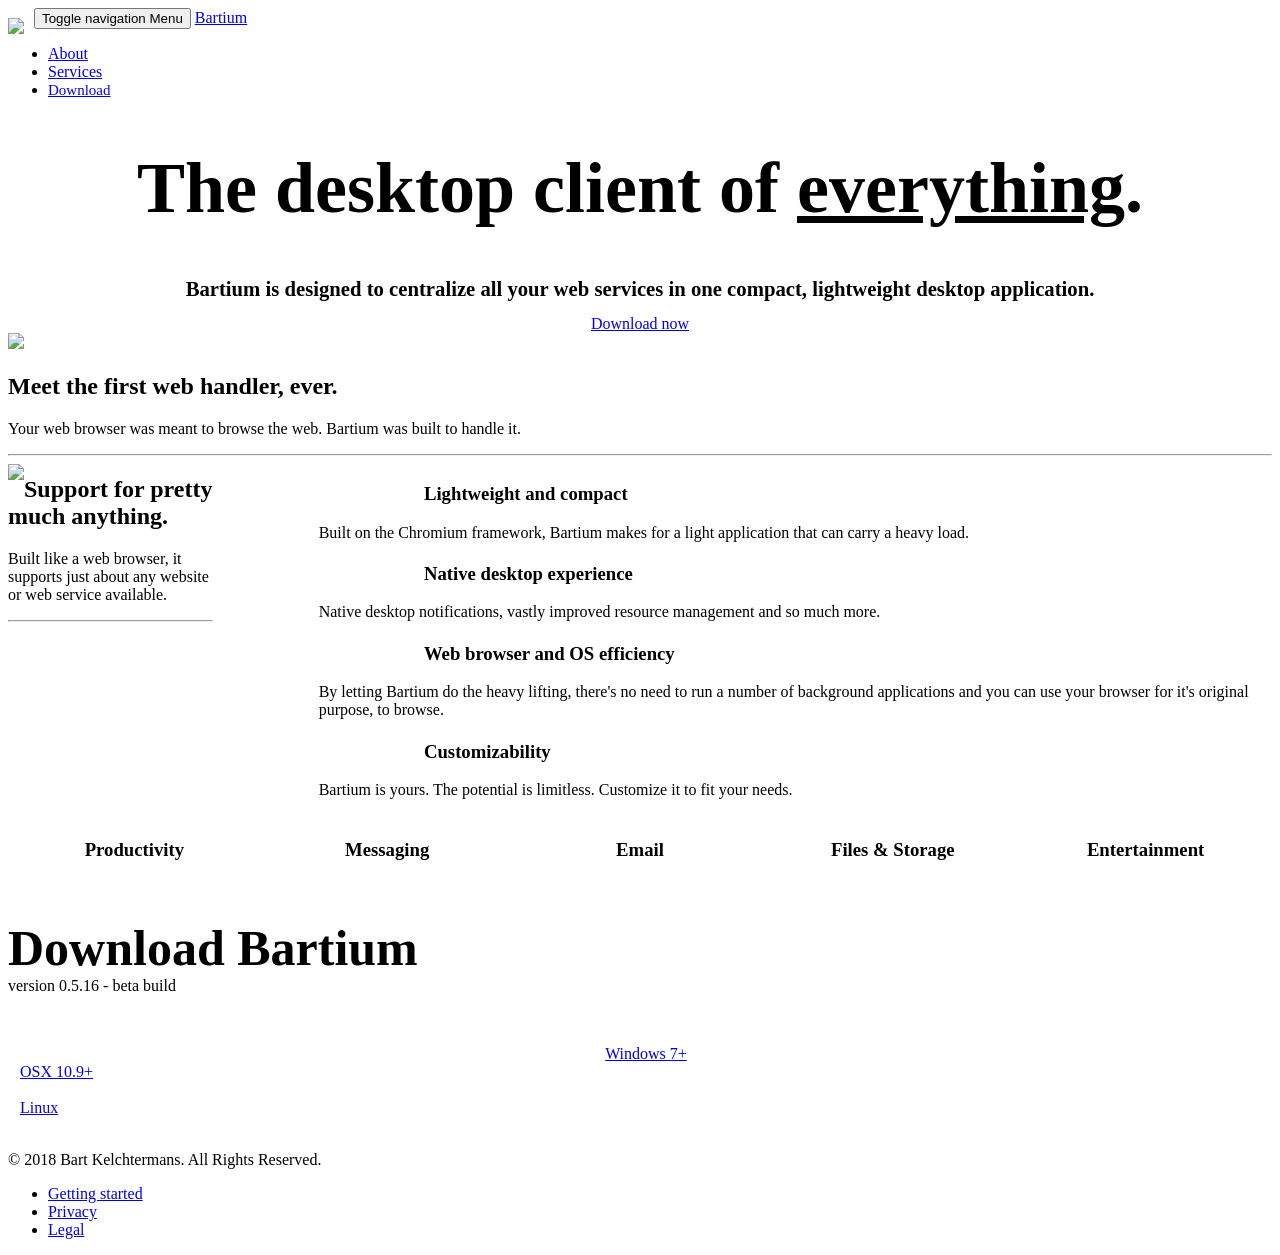
==== commit d05d6d5e: "umami: performance metrics + session replay, and a privacy notice to match data-performance="true" o" ====
--- a/index.html
+++ b/index.html
@@ -2,307 +2,258 @@
 <html lang="en">
 
 <head>
-  <meta charset="utf-8">
-  <meta name="viewport" content="width=device-width, initial-scale=1">
-  <title>Bartium — the desktop client of everything</title>
-  <meta name="description" content="The desktop client of everything.">
-  <meta name="author" content="Bart Kelchtermans">
-  <link rel="shortcut icon" href="img/Bartium.ico">
-  <meta name="keywords" content="web handler, desktop client, native desktop, web services, desktop application">
-
-  <link href="https://fonts.googleapis.com/css?family=Rubik" rel="stylesheet">
-  <link href="https://fonts.googleapis.com/css?family=Catamaran" rel="stylesheet">
-  <link href="https://fonts.googleapis.com/css?family=PT+Sans" rel="stylesheet">
-  <link rel="stylesheet" href="css/styles-merged.css">
-  <link rel="stylesheet" href="css/style.css">
-
-
-
-  <!--[if lt IE 9]>
-      <script src="js/vendor/html5shiv.min.js"></script>
-      <script src="js/vendor/respond.min.js"></script>
-    <![endif]-->
-  <script defer src="https://umami.lav.ren/script.js" data-website-id="a98dcdd0-39cf-417d-9b6c-45de4330a66a" data-domains="bartium.io" data-performance="true"></script>
-  <script defer src="https://umami.lav.ren/recorder.js" data-website-id="a98dcdd0-39cf-417d-9b6c-45de4330a66a"></script>
+    <meta charset="utf-8">
+    <meta http-equiv="X-UA-Compatible" content="IE=edge">
+    <meta name="viewport" content="width=device-width, initial-scale=1">
+    <meta name="description" content="The desktop client of everything">
+    <meta name="author" content="Bart Kelchtermans">
+
+    <link rel="shortcut icon" href="img/Bartium.ico">
+    <title>Bartium</title>
+
+    <!-- Bootstrap Core CSS -->
+    <link href="lib/bootstrap/css/bootstrap.css" rel="stylesheet">
+
+    <!-- Custom Fonts -->
+    <link href="https://fonts.googleapis.com/css?family=Lato" rel="stylesheet">
+    <link href="https://fonts.googleapis.com/css?family=Catamaran:100,200,300,400,500,600,700,800,900" rel="stylesheet">
+    <link href="https://fonts.googleapis.com/css?family=Muli" rel="stylesheet">
+
+    <!-- Plugin CSS -->
+    <link rel="stylesheet" href="lib/font-awesome/css/font-awesome.min.css">
+    <link rel="stylesheet" href="lib/simple-line-icons/css/simple-line-icons.css">
+    <link rel="stylesheet" href="lib/device-mockups/device-mockups.min.css">
+
+    <!-- Theme CSS -->
+    <link href="css/Bartium.css" rel="stylesheet">
+
+    <!-- PACE -->
+    <script src="js/pace.min.js"></script>
+
+    <script defer src="https://umami.drunik.be/script.js" data-website-id="a98dcdd0-39cf-417d-9b6c-45de4330a66a" data-domains="bartium.io" data-performance="true"></script>
+    <script defer src="https://umami.drunik.be/recorder.js" data-website-id="a98dcdd0-39cf-417d-9b6c-45de4330a66a"></script>
 </head>
 
-<body>
-  <header role="banner" class="probootstrap-header">
-    <div class="container-fluid">
-      <div class="probootstrap-logo hidden-xs">
-        <a href="https://bartium.io/"><img src="img/Icon_OverlayWhite.png" alt="Bartium" style="height: 30px;"></a>
-        <a href="https://bartium.io/" class="probootstrap-name">Bartium</a>
+<body id="page-top">
+
+    <nav id="mainNav" class="navbar navbar-default navbar-fixed-top">
+        <div class="container">
+            <!-- Brand and toggle get grouped for better mobile display -->
+
+            <div class="navbar-header">
+                <a class="page-scroll"  href="#page-top"><img src="img/Icon.png" style="height:37px; display: block; float: left; padding-top: 10px; margin-right: 10px;"></img></a>
+                <button type="button" class="navbar-toggle collapsed" data-toggle="collapse" data-target="#bs-example-navbar-collapse-1">
+                    <span class="sr-only">Toggle navigation</span> Menu <i class="fa fa-bars"></i>
+                </button>
+                <!-- <img src="img/Icon.png" style="height: 20px;"> -->
+                <a class="navbar-brand page-scroll" href="#page-top">Bartium</a>
+
+            </div>
+
+            <!-- Collect the nav links, forms, and other content for toggling -->
+            <div class="collapse navbar-collapse" id="bs-example-navbar-collapse-1">
+                <ul class="nav navbar-nav navbar-right">
+                  <li>
+                      <a class="page-scroll" href="#about">About</a>
+                  </li>
+                    <li>
+                        <a class="page-scroll" href="#services">Services</a>
+                    </li>
+                    <li>
+                        <a class="page-scroll" href="#download" style="font-size: 15px;">Download</a>
+                    </li>
+
+                </ul>
+            </div>
+            <!-- /.navbar-collapse -->
+        </div>
+        <!-- /.container-fluid -->
+    </nav>
+
+    <header>
+        <div class="container">
+            <div class="row">
+                <div class="col-sm-12">
+                    <div class="header-content" style="text-align:center">
+                        <div class="header-content-inner" style="position: relative">
+                            <h1 style="font-size: 8vh;">The desktop client of <u>everything</u>.</h1>
+                            <h1 style="font-size: 2.3vh;">Bartium is designed to centralize all your web services in one compact, lightweight desktop application.</h1>
+                            <a href="#download" class="btn btn-outline btn-xl page-scroll" style="margin-top: 25px; text-align: center">Download now</a>
+                        </div>
+                    </div>
+                </div>
+                <div class="col-sm-12">
+
+                    <div class="device-container hide-small">
+                      <img src="img/screenshot.png" style="width: 100%"></img>
+                    </div>
+                </div>
+            </div>
+        </div>
+    </header>
+
+    <section id="about" class="features bg-primary">
+        <div class="container">
+            <div class="row">
+                <div class="col-lg-12 text-center">
+                    <div class="section-heading">
+                        <h2>Meet the first web handler, ever.</h2>
+                        <p class="">Your web browser was meant to browse the web. Bartium was built to handle it.</p>
+                        <hr>
+                    </div>
+                </div>
+            </div>
+            <div class="row">
+              <div class="col-lg-4" style="float:left">
+                <img src="img/BartiumFinal.png" style="postition: absolute; width: 100%"></img>
+              </div>
+              <div class="col-lg-8" style="float:right;">
+                <div class="row" style="margin-left: 10%; margin-bottom:2%">
+                  <h3 style="margin-left: 10%"><i class="fa fa-leaf fa-fw" style="margin-right: 10px"></i>Lightweight and compact</h3>
+                  Built on the Chromium framework, Bartium makes for a light application that can carry a heavy load.
+                </div>
+                <div class="row" style="margin-left: 10%; margin-bottom:2%">
+                  <h3 style="margin-left: 10%"><i class="fa fa-laptop fa-fw" style="margin-right: 10px"></i>Native desktop experience</h3>
+                  Native desktop notifications, vastly improved resource management and so much more.
+                </div>
+                <div class="row" style="margin-left: 10%; margin-bottom:2%">
+                  <h3 style="margin-left: 10%"><i class="fa fa-flash fa-fw" style="margin-right: 10px"></i>Web browser and OS efficiency</h3>
+                  By letting Bartium do the heavy lifting, there's no need to run a number of background applications and you can use your browser for it's original purpose, to browse.
+                </div>
+                <div class="row" style="margin-left: 10%; margin-bottom:2%">
+                  <h3 style="margin-left: 10%"><i class="fa fa-paint-brush fa-fw" style="margin-right: 10px"></i>Customizability</h3>
+                   Bartium is yours. The potential is limitless. Customize it to fit your needs.
+                </div>
+              </div>
+            </div>
+        </div>
+    </section>
+
+    <!-- <section style="background-color: #24b367; padding: 1%">
+    </section> -->
+
+    <section id="services" class="features">
+        <div class="container">
+            <div class="row">
+                <div class="col-lg-12 text-center">
+                    <div class="section-heading">
+                        <h2>Support for pretty much anything.</h2>
+                        <p class="text-muted">Built like a web browser, it supports just about any website or web service available.</p>
+                        <hr>
+                    </div>
+                </div>
+            </div>
+            <div class="row hide-small" style="text-align: center">
+                <div style="width: 20%; float: left">
+                  <h3 style="margin-bottom: 40px">Productivity</h3>
+                  <img src="img/services/service-evernote.png" class="img-responsive" alt="" style="max-width: 80px; margin: 0 auto; margin-bottom: 10px">
+                  <img src="img/services/service-gkeep.png" class="img-responsive" alt="" style="max-width: 80px; margin: 0 auto;  margin-bottom: 10px">
+                  <img src="img/services/service-gdocs.png" class="img-responsive" alt="" style="max-width: 80px; margin: 0 auto; margin-bottom: 10px">
+                  <img src="img/services/service-office.png" class="img-responsive" alt="" style="max-width: 80px; margin: 0 auto; margin-bottom: 10px">
+                  <img src="img/services/service-slack.png" class="img-responsive" alt="" style="max-width: 80px; margin: 0 auto; margin-bottom: 10px">
+                </div>
+                <div style="width: 20%; float: left">
+                  <h3 style="margin-bottom: 40px">Messaging</h3>
+                  <img src="img/services/service-messenger.png" class="img-responsive" alt="" style="max-width: 80px; margin: 0 auto; margin-bottom: 10px">
+                  <img src="img/services/service-whatsapp.png" class="img-responsive" alt="" style="max-width: 80px; margin: 0 auto;  margin-bottom: 10px">
+                  <img src="img/services/service-skype.png" class="img-responsive" alt="" style="max-width: 80px; margin: 0 auto;  margin-bottom: 10px">
+                  <img src="img/services/service-hangouts.png" class="img-responsive" alt="" style="max-width: 80px; margin: 0 auto;  margin-bottom: 10px">
+                  <img src="img/services/service-discord.png" class="img-responsive" alt="" style="max-width: 80px; margin: 0 auto;  margin-bottom: 10px">
+                </div>
+                <div style="width: 20%; float: left">
+                  <h3 style="margin-bottom: 40px">Email</h3>
+                  <img src="img/services/service-gmail.png" class="img-responsive" alt="" style="max-width: 80px; margin: 0 auto; margin-bottom: 10px">
+                  <img src="img/services/service-outlook.png" class="img-responsive" alt="" style="max-width: 80px; margin: 0 auto;  margin-bottom: 10px">
+                  <img src="img/services/service-ymail.png" class="img-responsive" alt="" style="max-width: 80px; margin: 0 auto;  margin-bottom: 10px">
+                  <img src="img/services/service-yandexmail.png" class="img-responsive" alt="" style="max-width: 80px; margin: 0 auto;  margin-bottom: 10px">
+                  <img src="img/services/service-alto.png" class="img-responsive" alt="" style="max-width: 80px; margin: 0 auto;  margin-bottom: 10px">
+                </div>
+                <div style="width: 20%; float: left">
+                  <h3 style="margin-bottom: 40px">Files & Storage</h3>
+                  <img src="img/services/service-dropbox.png" class="img-responsive" alt="" style="max-width: 80px; margin: 0 auto; margin-bottom: 10px">
+                  <img src="img/services/service-gdrive.png" class="img-responsive" alt="" style="max-width: 80px; margin: 0 auto; margin-bottom: 10px">
+                  <img src="img/services/service-onedrive.png" class="img-responsive" alt="" style="max-width: 80px; margin: 0 auto; margin-bottom: 10px">
+                  <img src="img/services/service-mega.png" class="img-responsive" alt="" style="max-width: 80px; margin: 0 auto; margin-bottom: 10px">
+                  <img src="img/services/service-icloud.png" class="img-responsive" alt="" style="max-width: 80px; margin: 0 auto; margin-bottom: 10px">
+                </div>
+                <div style="width: 20%; float: left">
+                  <h3 style="margin-bottom: 40px">Entertainment</h3>
+                  <img src="img/services/service-netflix.png" class="img-responsive" alt="" style="max-width: 80px; margin: 0 auto; margin-bottom: 10px">
+                  <img src="img/services/service-trakt.png" class="img-responsive" alt="" style="max-width: 80px; margin: 0 auto; margin-bottom: 10px">
+                  <img src="img/services/service-twitch.png" class="img-responsive" alt="" style="max-width: 80px; margin: 0 auto; margin-bottom: 10px">
+                  <img src="img/services/service-spotify.png" class="img-responsive" alt="" style="max-width: 80px; margin: 0 auto; margin-bottom: 10px">
+                  <img src="img/services/service-soundcloud.png" class="img-responsive" alt="" style="max-width: 80px; margin: 0 auto; margin-bottom: 10px">
+                </div>
+                <!-- <div class="col-md-2">
+                  <i class="fa fa-plus fa-5x" style="margin-top: 165%"></i>
+                </div> -->
+            </div>
+        </div>
+    </section>
+
+    <section id="download" class="download bg-primary text-center">
+      <div class="row" style="margin-bottom: 50px; width: 100%">
+        <h1 style="margin-bottom: 0px;  font-size: 50px;">Download Bartium</h1>
+        version 0.5.16 - beta build
+        <!-- Coming 10th of July. -->
+        <!-- Coming 25.06.17 -->
       </div>
-
-      <nav role="navigation" class="probootstrap-nav">
-        <ul class="probootstrap-main-nav">
-          <li><a href="https://bartium.io/">About</a></li>
-          <li><a href="features">Features</a></li>
-          <li><a href="pricing">Pricing</a></li>
-          <li><a href="contact">Contact</a></li>
-          <li class="probootstrap-cta hidden-xs"><a href="download">Download</a></li>
-        </ul>
-      </nav>
-
-      <section class="probootstrap-intro">
-        <div class="container">
-          <div class="row">
-            <div class="col-md-12">
-              <h1 class="probootstrap-animate" style="margin-bottom: 20px;">The desktop client of <div id="sequence">&nbsp;</div>
-                .</h1>
-              <div class="probootstrap-subtitle probootstrap-animate" style="margin-bottom: -30px;">
-                <h2>Bartium is designed to centralize all your web services in one compact, lightweight desktop
-                  application.</h2>
-              </div>
-            </div>
-          </div>
-        </div>
-      </section>
-      <svg viewBox="0 0 1280 70" preserveAspectRatio="none" fill="blue" role="presentation"
-        aria-hidden="true" style="margin-left: -30px; margin-bottom: -11px; width: 150%">
-        <polygon points="0 0 0 70 1280 70" fill="#ecedee"></polygon>
-      </svg>
-    </div>
-  </header>
-
-  <section class="probootstrap-section probootstrap-feature-first" style="padding: 15em 0 3em 0">
-    <div class="container">
-      <div class="mb0 probootstrap-animate">
-        <img src="img/screenshot.png" alt="Screenshot" class="img-responsive shadow-heavy">
-      </div>
-    </div>
-  </section>
-
-  <section class="probootstrap-section probootstrap-inter" style="margin-top: -30vh; margin-bottom: 10vh;">
-    <div class="container" style="margin-bottom: -18vh">
-      <svg viewBox="0 0 1280 70" preserveAspectRatio="none" fill="blue" role="presentation"
-        aria-hidden="true" style="position: absolute; right: 0px; bottom: -1px;">
-        <polygon points="1280 0 1280 100 -10 70" fill="#ecedee"></polygon>
-      </svg>
-      <div class="row">
-        <div class="col-md-8 col-md-offset-2 section-heading mb40 text-center probootstrap-animate" style="margin-top: 0vh">
-          <h2 class="section-title">Meet the first web handler, ever.</h2>
-          <p class="lead">Your web browser was meant to browse the web. Bartium was built to
-            handle it.</p>
-        </div>
-      </div>
-      <div class="row">
-        <div class="" style="margin-top: 0vh; color: #7e8890">
-          <div class="col-md-3">
-            <div class="probootstrap-box probootstrap-animate">
-              <h3 class="probootstrap-box-title">Peace of mind</h3>
-              <p style="margin-bottom: -5px; margin-top: 20px; text-align: left; line-height: 22px; font-size: 18px;">One
-                single application to optimize your workflow. <br> No more switching applications or finding the right
-                browser tab.</p>
-            </div>
-          </div>
-          <div class="col-md-3">
-            <div class="probootstrap-box probootstrap-animate">
-              <h3 class="probootstrap-box-title">Lightweight and compact</h3>
-              <p style="margin-bottom: -5px; margin-top: 20px; text-align: left; line-height: 22px; font-size: 18px;">Built
-                on the Chromium framework, Bartium makes for a light application that can carry a heavy load. </p>
-            </div>
-          </div>
-          <div class="col-md-3">
-            <div class="probootstrap-box probootstrap-animate">
-              <h3 class="probootstrap-box-title">Boosted efficiency</h3>
-              <p style="margin-bottom: -5px; margin-top: 20px; text-align: left; line-height: 22px; font-size: 18px;">By
-                letting Bartium do the heavy lifting, there's no need to run a number of background applications and
-                you can use your browser for it's original purpose, to browse. </p>
-            </div>
-          </div>
-          <div class="col-md-3">
-            <div class="probootstrap-box probootstrap-animate">
-              <h3 class="probootstrap-box-title">Customizability</h3>
-              <p style="margin-bottom: -5px; margin-top: 20px; text-align: left; line-height: 22px; font-size: 18px;">Bartium
-                is yours. The potential is limitless. Customize it to fit your needs. </p>
-            </div>
-          </div>
-        </div>
-      </div>
-    </div>
-  </section>
-
-  <section class="probootstrap-section section-heading-screens">
-    <div class="container">
-      <div class="row">
-        <div class="col-md-4 section-heading probootstrap-animate" style="margin-bottom: 4%" data-animate-effect="fadeInLeft">
-          <h2>Unlimited services, unlimited potential.</h2>
-          <p class="lead">Add services by URL or choose from one of the many preset
-            services, grouped by category.</p>
-          <p class="lead">Efficient service management allows for fast switching and
-            minimized loading times.</p>
-        </div>
-        <div class="probootstrap-animate col-md-10 col-lg-7 col-md-push-6 md-absolute hidden-xs" data-animate-effect="fadeInRight">
-          <img src="img/multiscreens.png" alt="Screenshot" class="img-responsive">
-        </div>
-      </div>
-    </div>
-  </section>
-
-  <section class="probootstrap-section section-heading-screens section-native-exp" style="padding-bottom: 0px;">
-    <div class="container">
-      <div class="row">
-        <div class="col-md-8 col-md-pull-2 probootstrap-animate" data-animate-effect="fadeInLeft">
-          <img src="img/native.png" alt="Screenshot" class="img-responsive">
-        </div>
-        <div class="col-md-4 section-heading probootstrap-animate" data-animate-effect="fadeInRight">
-          <h2>Native desktop experience.</h2>
-          <p class="lead">Optimal coherence with the operating system guarantees features
-            like native desktop notifications.</p>
-          <p class="lead">Notifications group up in Windows Action Center or the macOS
-            notification center where they can be reviewed later or easily dismissed.</p>
-        </div>
-
-      </div>
-    </div>
-  </section>
-
-  <section class="probootstrap-section section-heading-screens" style="padding-top: 0px; padding-bottom: 0px; margin-bottom: -1px;">
-    <div class="container">
-      <div class="row" style="margin-top: 1.2em;">
-        <div class="col-md-4 section-heading probootstrap-animate" data-animate-effect="fadeInLeft">
-          <h2>Superior account management</h2>
-          <p class="lead">All services have separate sessions and cookies so you can log in
-            with multiple accounts in different instances of the same service.</p>
-          <p class="lead">Sandboxed sessions also mean every service is secured and
-            shielded from harmful activities or other services.</p>
-        </div>
-        <div class="col-md-8 col-md-push-1 probootstrap-animate  xs-hidden" data-animate-effect="fadeInRight">
-          <img src="img/accounts.png" alt="Screenshot" class="img-responsive">
-        </div>
-
-      </div>
-    </div>
-  </section>
-
-  <section class="probootstrap-section probootstrap-section-colored" style="padding: 5em 0 1.5em 0">
-    <div class="container">
-      <div class="row">
-        <div class="col-md-8 col-md-offset-2 section-heading mb20 text-center probootstrap-animate" style="margin-top: -5vh">
-          <h2>More proof of excellence</h2>
-        </div>
-      </div>
-      <div class="row" style="line-height: 22px;">
-        <div class="col-md-3 col-xs-6 probootstrap-animate feature">
-          <h3 class="heading"><span>Service management</span></h3>
-          <p>Services aren't loaded unless you need them, and are placed in a frozen state when you don't.<br>Services
-            are also indexed and searchable.</p>
-        </div>
-        <div class="col-md-3 col-xs-6 probootstrap-animate feature">
-          <h3 class="heading"><span>Keyboard shortcuts</span></h3>
-          <p>A wide variety of keyboard shortcuts are at your disposal to increase efficiency and help you get where
-            you need to be faster.</p>
-        </div>
-        <div class="col-md-3 col-xs-6 probootstrap-animate feature">
-          <h3 class="heading"><span>Autoupdate</span></h3>
-          <p>Every client will stay up to date with the latest updates and features automatically.<br>No manual
-            downloads, no hassle. </p>
-        </div>
-        <div class="col-md-3 col-xs-6 probootstrap-animate feature">
-          <h3 class="heading"><span>Local user profile</span></h3>
-          <p>Each Bartium client is unique and has a local user profile to save your layout.<br>Every profile can be
-            imported or exported.</p>
-        </div>
-        <div class="clearfix visible-sm-block"></div>
-      </div>
-      <div class="row">
-        <div class="col-md-12 col-sm-6 col-xs-12 probootstrap-animate" style="text-align: right; margin-top: 0vh; margin-bottom: 4vh; z-index: 100">
-          <p class="see-list probootstrap-animate"><a href="features">See full list of features <i class="icon-chevron-right"></i></a></p>
-        </div>
-      </div>
-      <svg viewBox="0 0 1280 70" preserveAspectRatio="none" fill="blue" role="presentation"
-        aria-hidden="true" style="position: absolute; left: 0px; bottom: -1px;">
-        <polygon points="0 0 0 70 1280 70" fill="#ecedee"></polygon>
-      </svg>
-    </div>
-  </section>
-
-  <section class="probootstrap-section section-heading-screens" style="margin-top: -10vh;">
-    <div class="container">
-      <div class="row">
-        <div class="col-md-8 col-md-offset-2 section-heading mb50 text-center probootstrap-animate">
-          <h2 style="margin-bottom: 0px;">Download Bartium</h2>
-          <span class="download-info">Current version: 0.5.19 (beta)</span><br>
-        </div>
-      </div>
-      <div class="row" style="margin-top: 3%">
-        <div class="col-sm-4 probootstrap-animate" style="text-align: center;">
-          <img src="img/img-windows.png" alt="Windows" style="width: 100%; max-width: 150px;"> <br><br>
-          <a href="download" class="btn btn-outline">Windows</a>
-        </div>
-        <div class="col-sm-4 probootstrap-animate hidden-xs" style="text-align: center;">
-          <img src="img/img-apple.png" alt="macOS" style="width: 100%; max-width: 150px;"> <br><br>
-          <a href="" class="btn disabled btn-outline" style="background: #24b367; color: white">MacOS</a>
-          <p style="margin-bottom: -15px; margin-top: 5px;">Coming soon</p>
-        </div>
-        <div class="col-sm-4 probootstrap-animate hidden-xs" style="text-align: center;">
-          <img src="img/img-linux.png" alt="Linux" style="width: 100%; max-width: 150px;"> <br><br>
-          <a href="#" class="btn disabled btn-outline" style="background: #24b367; color: white">Linux</a>
-          <p style="margin-bottom: -15px; margin-top: 5px;">Coming soon</p>
-        </div>
-      </div>
-    </div>
-  </section>
-
-  <footer role="contentinfo" class="probootstrap-footer">
-    <div class="container">
-      <div class="col-lg-12 section-heading" style="padding-left: 5%;">
-        <div class="col-sm-2 col-xs-6">
-          <div class="probootstrap-footer-widget">
-            <h3>Bartium</h3>
-            <a href="#" class="link-with-icon" style="color: #24b367">About <i class=" icon-chevron-right"></i></a><br>
-            <a href="features" class="link-with-icon">Features <i class=" icon-chevron-right"></i></a><br>
-            <a href="pricing" class="link-with-icon">Pricing <i class=" icon-chevron-right"></i></a><br>
-            <a href="download" class="link-with-icon">Download <i class=" icon-chevron-right"></i></a><br>
-            <a href="release-notes" class="link-with-icon">Release notes <i class=" icon-chevron-right"></i></a>
-          </div>
-        </div>
-        <div class="col-md-footer col-xs-6">
-          <div class="probootstrap-footer-widget">
-            <h3>Help & Support</h3>
-            <a href="support" class="link-with-icon">Support Center <i class=" icon-chevron-right"></i></a><br>
-            <a href="getting-started" class="link-with-icon">Quick start <i class=" icon-chevron-right"></i></a><br>
-            <a href="for-companies" class="link-with-icon">Bartium for companies<i class=" icon-chevron-right"></i></a>
-          </div>
-        </div>
-        <div class="col-sm-2 col-xs-6">
-          <div class="probootstrap-footer-widget">
-            <h3>Contact</h3>
-            <a href="contact" class="link-with-icon">Contact <i class=" icon-chevron-right"></i></a><br>
-            <a href="https://discord.gg/c6UYwkh" class="link-with-icon">Discord <i class=" icon-chevron-right"></i></a><br>
-            <a href="https://www.reddit.com/r/bartium" class="link-with-icon">Reddit <i class=" icon-chevron-right"></i></a>
-          </div>
-        </div>
-        <div class="col-md-footer col-xs-6">
-          <div class="probootstrap-footer-widget">
-            <h3>Legal</h3>
-            <a href="privacy" class="link-with-icon">Privacy policy <i class=" icon-chevron-right"></i></a><br>
-          </div>
-        </div>
-        <div class="col-sm-3  col-xs-12" style="margin-bottom: 1.2em;">
-          <div class="probootstrap-footer-widget">
-            <h3>Download</h3>
-            <a href="download" class="link-with-icon">Download for Windows &nbsp; <i class="icon-windows8"></i></a><br>
-            <a href="#" class="link-with-icon">Download for MacOS &nbsp; <i class="icon-appleinc"></i></a><br>
-            <a href="#" class="link-with-icon">Download for Linux &nbsp; <i class="icon-tux"></i></a><br>
-          </div>
-        </div>
-        <div class="col-xs-12" style="text-align: center; line-height: 1.3">
-        <span>Bartium is not sponsored by or affiliated with any of the aforementioned web services. Design and
-          development by <a href="https://aboutbart.com">Bart Kelchtermans</a>. Reach us at <a href="mailto:support@bartium.io">support@bartium.io</a></span>
-        </div>
-      </div>
-    </div>
-
-  </footer>
-
-  <script src="js/scripts.js"></script>
-  <script src="js/main.js"></script>
-  <script src="js/custom.js"></script>
-
-  <script src="js/sequence.js"></script>
+        <div class="container">
+            <div class="row">
+                <div class="col-md-4" style="text-align: center">
+                  <img src="img/img-windows.png" class="img-responsive" alt="" style="max-width: 120px; margin: 0 auto">
+                  <a href="https://github.com/bartkelchtermans/BartiumWeb/releases/download/v0.5.16/Bartium.Setup.0.5.16.exe" class="btn btn-primary page-scroll" style="margin-top: 40px; margin-bottom: 10px;"><i class="fa fa-windows" style="margin-right: 8px;"></i>Windows 7+</a>
+                  <br>
+                  <!-- <a href="#download" style="color: #fff;">32-bit download</a> -->
+                </div>
+                <div class="col-md-4">
+                  <img src="img/img-apple.png" class="img-responsive" alt="" style="max-width: 120px; margin: 0 auto">
+                  <a href="#download" class="btn disabled btn-primary page-scroll" style="margin-top: 40px; margin-bottom: 10px;"><i class="fa fa-apple" style="margin-right: 8px;"></i>OSX 10.9+</a>
+                  <br>
+                  <div href="#download" style="color: #fff;">Not yet available  </div>
+                </div>
+                <div class="col-md-4">
+                  <img src="img/img-linux.png" class="img-responsive" alt="" style="max-width: 120px; margin: 0 auto">
+                  <a href="#download" class="btn disabled btn-primary page-scroll" style="margin-top: 40px; margin-bottom: 10px;"><i class="fa fa-linux" style="margin-right: 8px;"></i>Linux</a>
+                  <br>
+                  <div href="#download" style="color: #fff;">Not yet available  </div>
+                </div>
+            </div>
+        </div>
+    </section>
+
+    <footer>
+        <div class="container">
+            <p>&copy; 2018 Bart Kelchtermans. All Rights Reserved.</p>
+            <ul class="list-inline">
+                <li>
+                    <a href="http://bartium.io/getting-started">Getting started</a>
+                </li>
+                <li>
+                    <a href="http://bartium.io/privacy">Privacy</a>
+                </li>
+                <li>
+                    <a href="http://bartium.io/legal">Legal</a>
+                </li>
+                <!-- <li>
+                    <a href="#">FAQ</a>
+                </li> -->
+            </ul>
+        </div>
+    </footer>
+
+    <!-- jQuery -->
+    <script src="lib/jquery/jquery.min.js"></script>
+
+    <!-- Bootstrap Core JavaScript -->
+    <script src="lib/bootstrap/js/bootstrap.min.js"></script>
+
+    <!-- Plugin JavaScript -->
+    <script src="https://cdnjs.cloudflare.com/ajax/libs/jquery-easing/1.3/jquery.easing.min.js"></script>
+
+    <!-- Theme JavaScript -->
+    <script src="js/Bartium.js"></script>
 
 </body>
 
-</html>+</html>
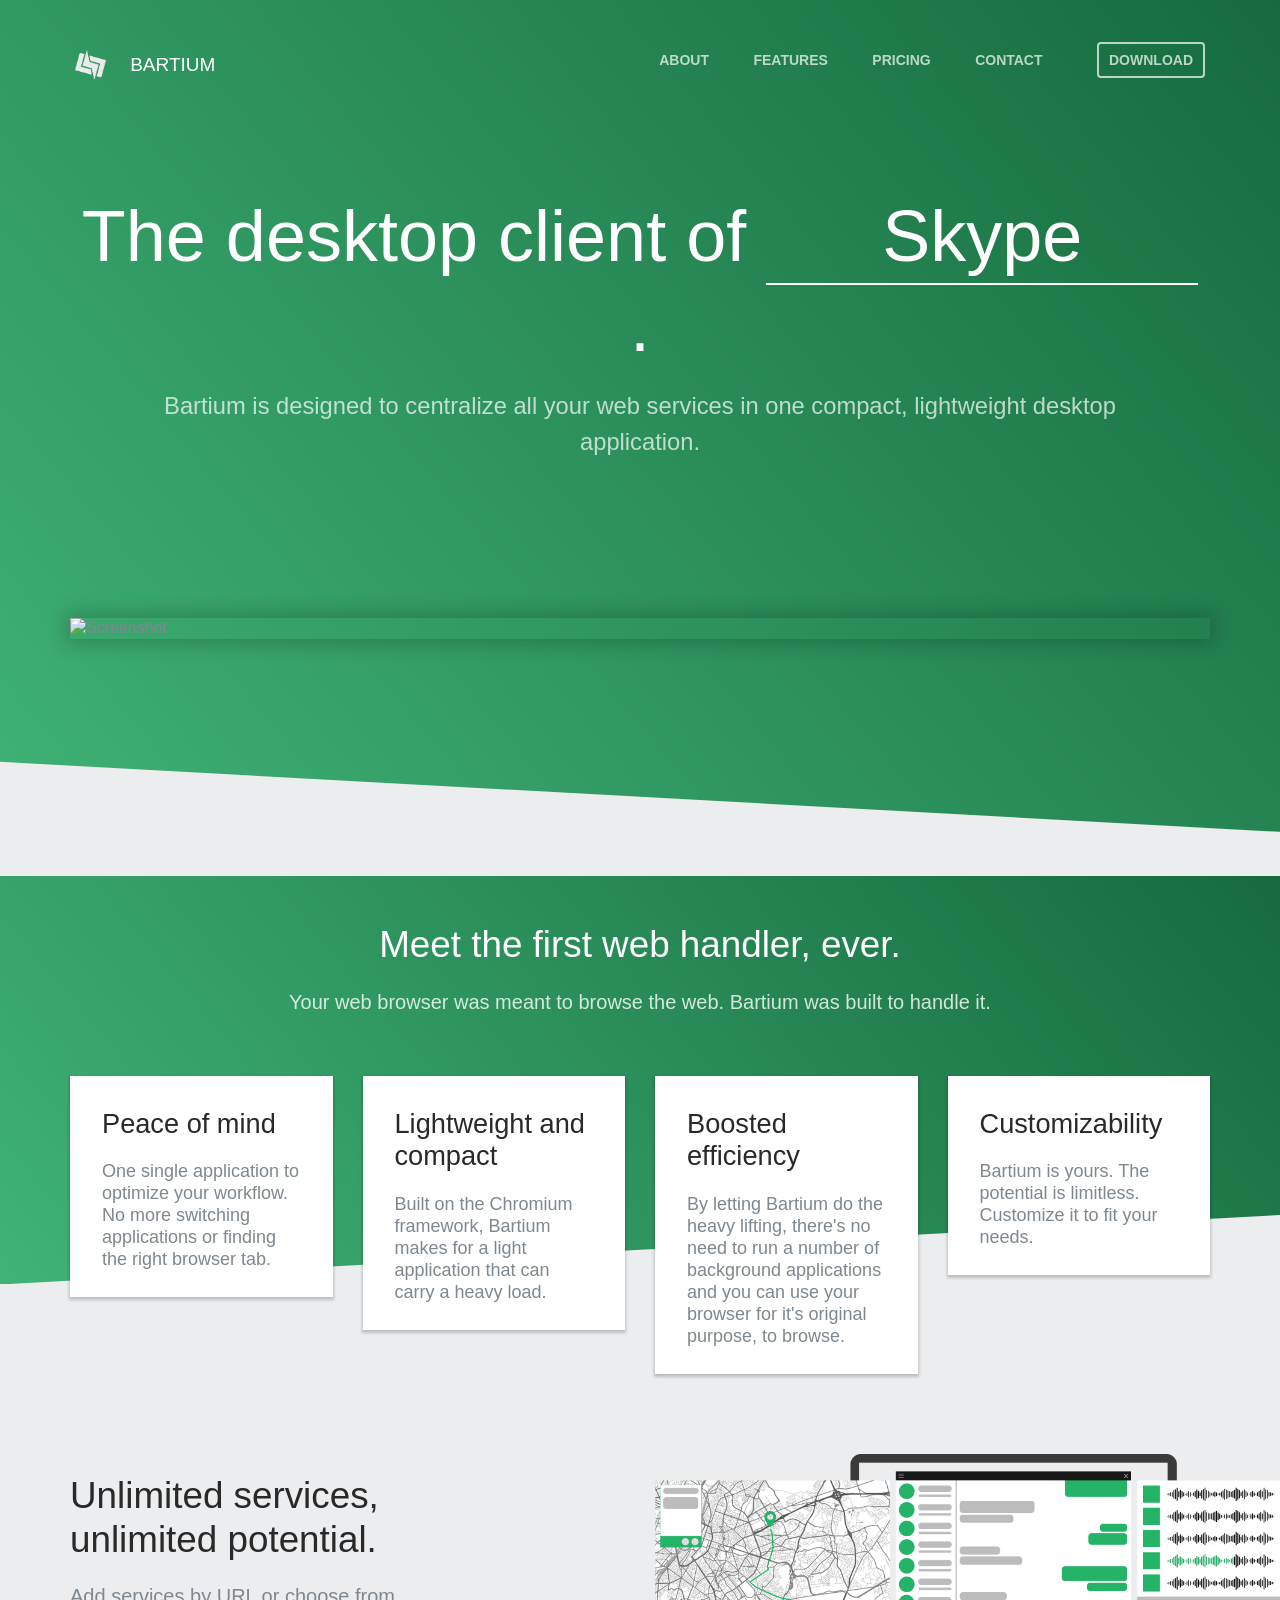
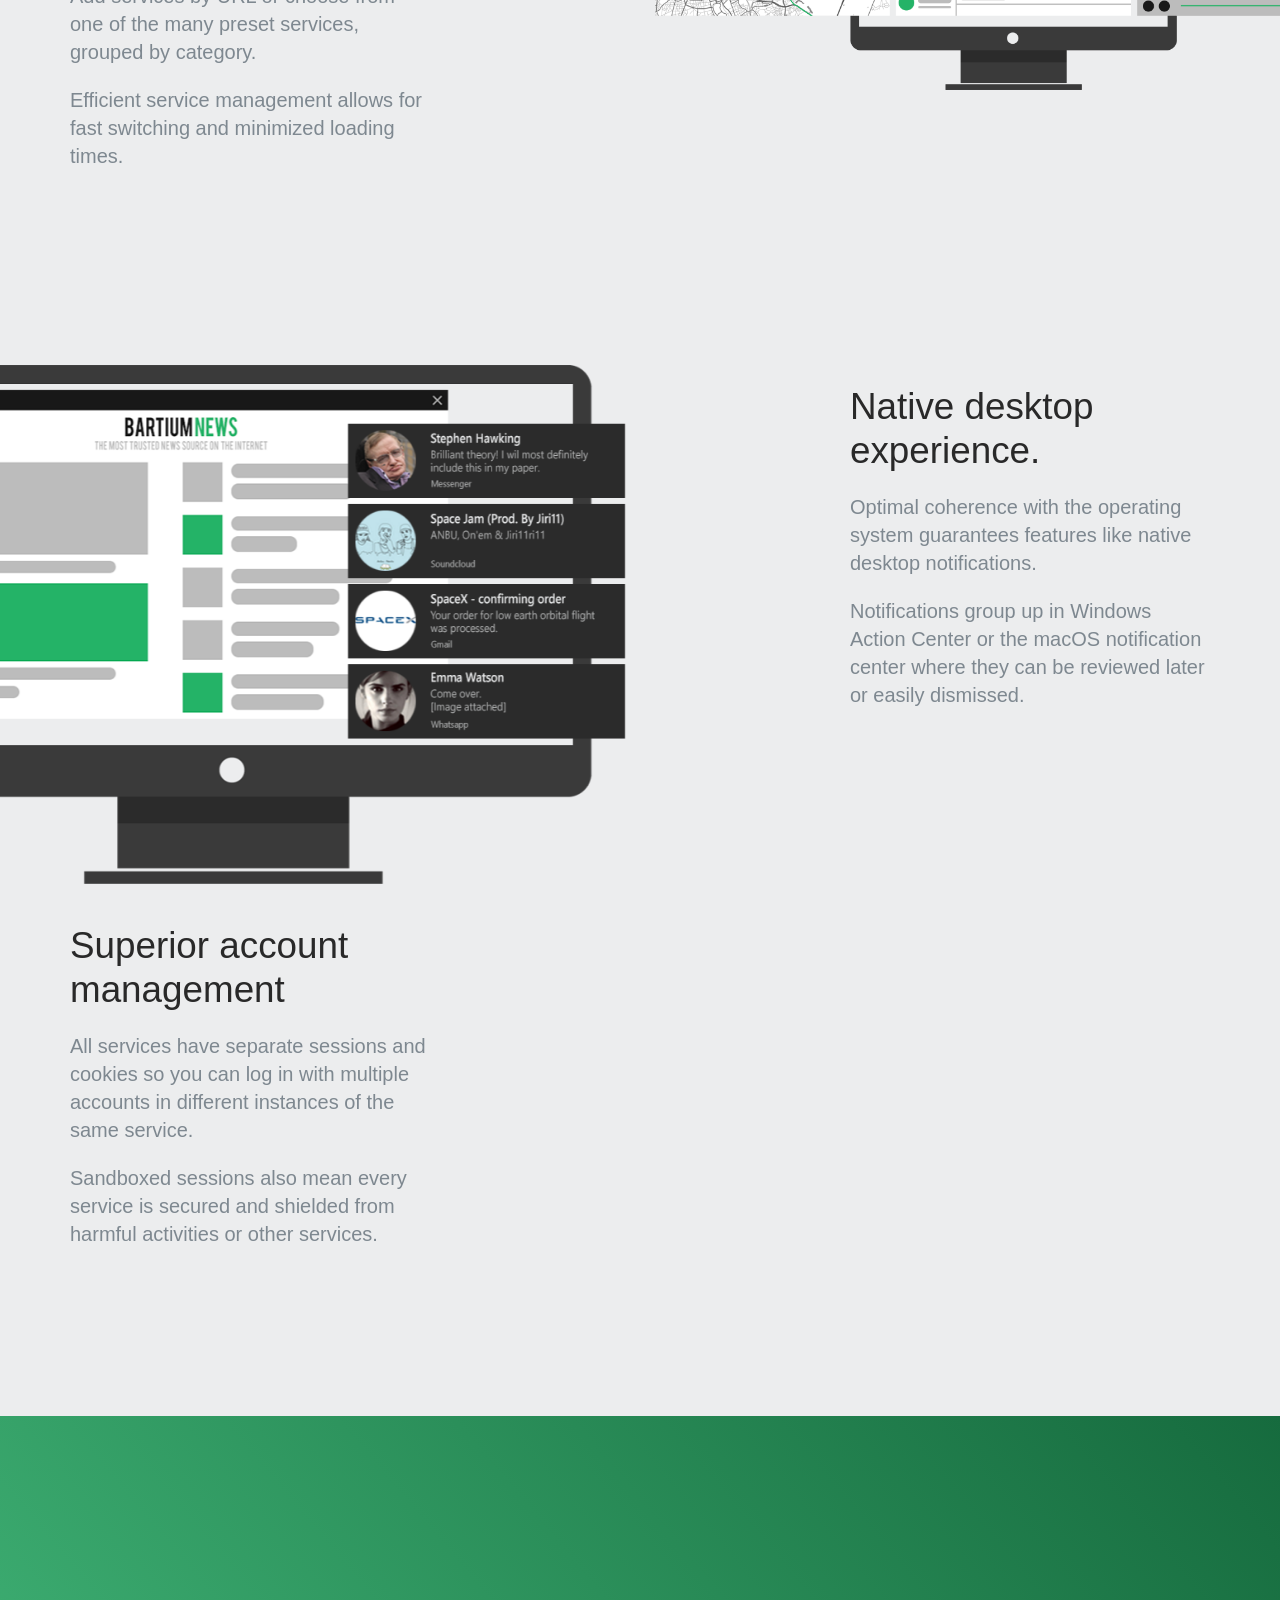
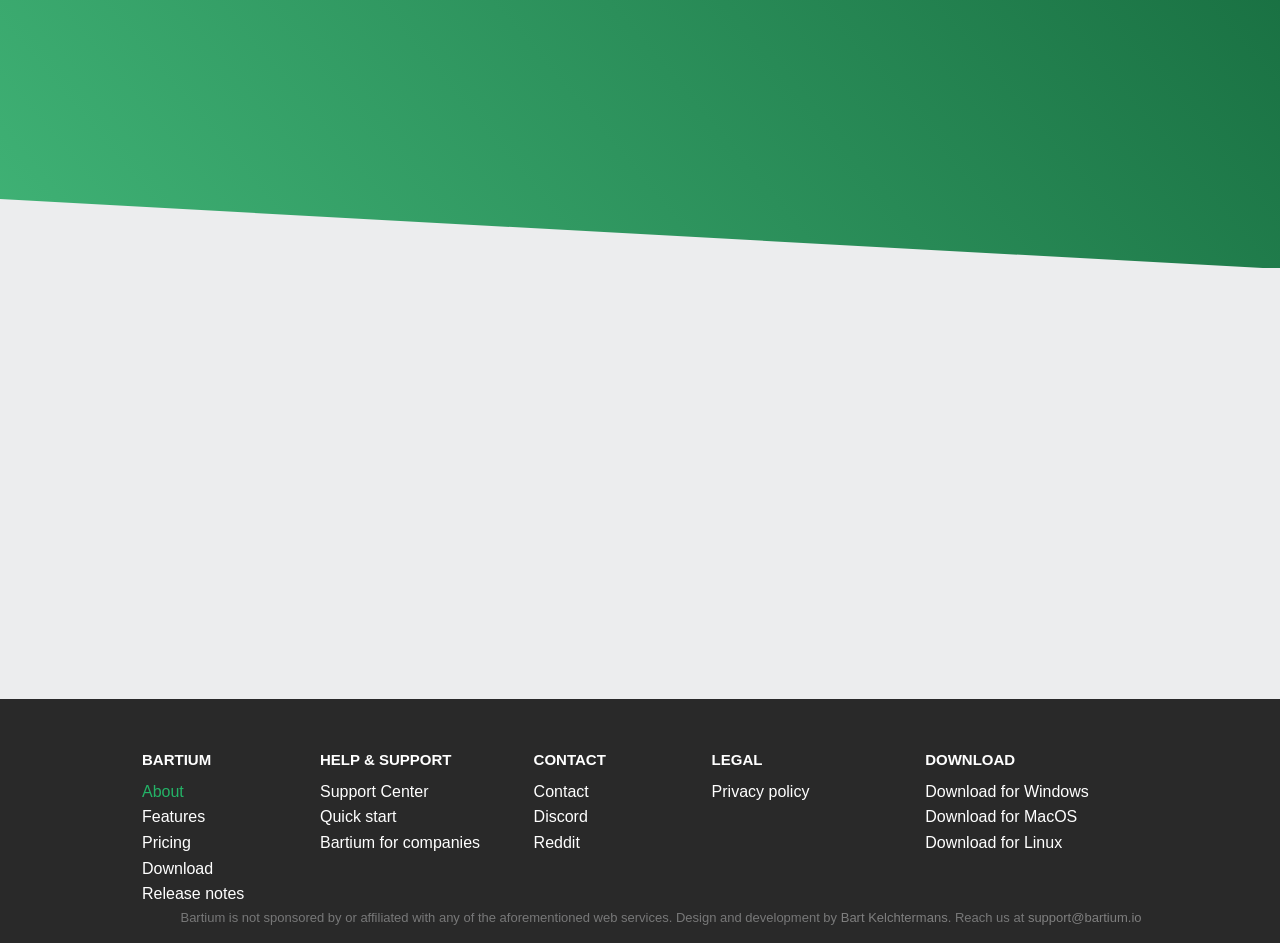
==== commit a621b4f5: "Replace landing page with 2019 redesign Swap the old single-page site for the fuller 2019 redesign (" ====
--- a/index.html
+++ b/index.html
@@ -2,258 +2,324 @@
 <html lang="en">
 
 <head>
-    <meta charset="utf-8">
-    <meta http-equiv="X-UA-Compatible" content="IE=edge">
-    <meta name="viewport" content="width=device-width, initial-scale=1">
-    <meta name="description" content="The desktop client of everything">
-    <meta name="author" content="Bart Kelchtermans">
-
-    <link rel="shortcut icon" href="img/Bartium.ico">
-    <title>Bartium</title>
-
-    <!-- Bootstrap Core CSS -->
-    <link href="lib/bootstrap/css/bootstrap.css" rel="stylesheet">
-
-    <!-- Custom Fonts -->
-    <link href="https://fonts.googleapis.com/css?family=Lato" rel="stylesheet">
-    <link href="https://fonts.googleapis.com/css?family=Catamaran:100,200,300,400,500,600,700,800,900" rel="stylesheet">
-    <link href="https://fonts.googleapis.com/css?family=Muli" rel="stylesheet">
-
-    <!-- Plugin CSS -->
-    <link rel="stylesheet" href="lib/font-awesome/css/font-awesome.min.css">
-    <link rel="stylesheet" href="lib/simple-line-icons/css/simple-line-icons.css">
-    <link rel="stylesheet" href="lib/device-mockups/device-mockups.min.css">
-
-    <!-- Theme CSS -->
-    <link href="css/Bartium.css" rel="stylesheet">
-
-    <!-- PACE -->
-    <script src="js/pace.min.js"></script>
-
-    <script defer src="https://umami.drunik.be/script.js" data-website-id="a98dcdd0-39cf-417d-9b6c-45de4330a66a" data-domains="bartium.io" data-performance="true"></script>
-    <script defer src="https://umami.drunik.be/recorder.js" data-website-id="a98dcdd0-39cf-417d-9b6c-45de4330a66a"></script>
+  <meta charset="utf-8">
+  <meta name="viewport" content="width=device-width, initial-scale=1">
+  <title>Bartium</title>
+  <meta name="description" content="The desktop client of everything.">
+  <meta name="author" content="Bart Kelchtermans">
+  <link rel="shortcut icon" href="img/Bartium.ico">
+  <meta name="keywords" content="web handler, desktop client, native desktop, web services, desktop application">
+
+  <link href="https://fonts.googleapis.com/css?family=Rubik" rel="stylesheet">
+  <link href="https://fonts.googleapis.com/css?family=Catamaran" rel="stylesheet">
+  <link href="https://fonts.googleapis.com/css?family=PT+Sans" rel="stylesheet">
+  <link rel="stylesheet" href="css/styles-merged.css">
+  <link rel="stylesheet" href="css/style.css">
+
+
+
+  <!--[if lt IE 9]>
+      <script src="js/vendor/html5shiv.min.js"></script>
+      <script src="js/vendor/respond.min.js"></script>
+    <![endif]-->
 </head>
 
-<body id="page-top">
-
-    <nav id="mainNav" class="navbar navbar-default navbar-fixed-top">
+<body>
+  <header role="banner" class="probootstrap-header">
+    <div class="container-fluid">
+      <div class="probootstrap-logo hidden-xs">
+        <a href="https://bartium.io/"><img src="img/Icon_OverlayWhite.png" style="height: 30px;"></img></a>
+        <a href="https://bartium.io/" class="probootstrap-name">Bartium</a>
+      </div>
+
+      <nav role="navigation" class="probootstrap-nav">
+        <ul class="probootstrap-main-nav">
+          <li><a href="https://bartium.io/">About</a></li>
+          <li><a href="features">Features</a></li>
+          <li><a href="pricing">Pricing</a></li>
+          <li><a href="contact">Contact</a></li>
+          <li class="probootstrap-cta hidden-xs"><a href="download">Download</a></li>
+        </ul>
+      </nav>
+
+      <section class="probootstrap-intro">
         <div class="container">
-            <!-- Brand and toggle get grouped for better mobile display -->
-
-            <div class="navbar-header">
-                <a class="page-scroll"  href="#page-top"><img src="img/Icon.png" style="height:37px; display: block; float: left; padding-top: 10px; margin-right: 10px;"></img></a>
-                <button type="button" class="navbar-toggle collapsed" data-toggle="collapse" data-target="#bs-example-navbar-collapse-1">
-                    <span class="sr-only">Toggle navigation</span> Menu <i class="fa fa-bars"></i>
-                </button>
-                <!-- <img src="img/Icon.png" style="height: 20px;"> -->
-                <a class="navbar-brand page-scroll" href="#page-top">Bartium</a>
-
-            </div>
-
-            <!-- Collect the nav links, forms, and other content for toggling -->
-            <div class="collapse navbar-collapse" id="bs-example-navbar-collapse-1">
-                <ul class="nav navbar-nav navbar-right">
-                  <li>
-                      <a class="page-scroll" href="#about">About</a>
-                  </li>
-                    <li>
-                        <a class="page-scroll" href="#services">Services</a>
-                    </li>
-                    <li>
-                        <a class="page-scroll" href="#download" style="font-size: 15px;">Download</a>
-                    </li>
-
-                </ul>
-            </div>
-            <!-- /.navbar-collapse -->
-        </div>
-        <!-- /.container-fluid -->
-    </nav>
-
-    <header>
-        <div class="container">
-            <div class="row">
-                <div class="col-sm-12">
-                    <div class="header-content" style="text-align:center">
-                        <div class="header-content-inner" style="position: relative">
-                            <h1 style="font-size: 8vh;">The desktop client of <u>everything</u>.</h1>
-                            <h1 style="font-size: 2.3vh;">Bartium is designed to centralize all your web services in one compact, lightweight desktop application.</h1>
-                            <a href="#download" class="btn btn-outline btn-xl page-scroll" style="margin-top: 25px; text-align: center">Download now</a>
-                        </div>
-                    </div>
-                </div>
-                <div class="col-sm-12">
-
-                    <div class="device-container hide-small">
-                      <img src="img/screenshot.png" style="width: 100%"></img>
-                    </div>
-                </div>
-            </div>
-        </div>
-    </header>
-
-    <section id="about" class="features bg-primary">
-        <div class="container">
-            <div class="row">
-                <div class="col-lg-12 text-center">
-                    <div class="section-heading">
-                        <h2>Meet the first web handler, ever.</h2>
-                        <p class="">Your web browser was meant to browse the web. Bartium was built to handle it.</p>
-                        <hr>
-                    </div>
-                </div>
-            </div>
-            <div class="row">
-              <div class="col-lg-4" style="float:left">
-                <img src="img/BartiumFinal.png" style="postition: absolute; width: 100%"></img>
+          <div class="row">
+            <div class="col-md-12">
+              <h1 class="probootstrap-animate" style="margin-bottom: 20px;">The desktop client of <div id="sequence">&nbsp;</div>
+                .</h1>
+              <div class="probootstrap-subtitle probootstrap-animate" style="margin-bottom: -30px;">
+                <h2>Bartium is designed to centralize all your web services in one compact, lightweight desktop
+                  application.</h2>
               </div>
-              <div class="col-lg-8" style="float:right;">
-                <div class="row" style="margin-left: 10%; margin-bottom:2%">
-                  <h3 style="margin-left: 10%"><i class="fa fa-leaf fa-fw" style="margin-right: 10px"></i>Lightweight and compact</h3>
-                  Built on the Chromium framework, Bartium makes for a light application that can carry a heavy load.
-                </div>
-                <div class="row" style="margin-left: 10%; margin-bottom:2%">
-                  <h3 style="margin-left: 10%"><i class="fa fa-laptop fa-fw" style="margin-right: 10px"></i>Native desktop experience</h3>
-                  Native desktop notifications, vastly improved resource management and so much more.
-                </div>
-                <div class="row" style="margin-left: 10%; margin-bottom:2%">
-                  <h3 style="margin-left: 10%"><i class="fa fa-flash fa-fw" style="margin-right: 10px"></i>Web browser and OS efficiency</h3>
-                  By letting Bartium do the heavy lifting, there's no need to run a number of background applications and you can use your browser for it's original purpose, to browse.
-                </div>
-                <div class="row" style="margin-left: 10%; margin-bottom:2%">
-                  <h3 style="margin-left: 10%"><i class="fa fa-paint-brush fa-fw" style="margin-right: 10px"></i>Customizability</h3>
-                   Bartium is yours. The potential is limitless. Customize it to fit your needs.
-                </div>
-              </div>
-            </div>
-        </div>
-    </section>
-
-    <!-- <section style="background-color: #24b367; padding: 1%">
-    </section> -->
-
-    <section id="services" class="features">
-        <div class="container">
-            <div class="row">
-                <div class="col-lg-12 text-center">
-                    <div class="section-heading">
-                        <h2>Support for pretty much anything.</h2>
-                        <p class="text-muted">Built like a web browser, it supports just about any website or web service available.</p>
-                        <hr>
-                    </div>
-                </div>
-            </div>
-            <div class="row hide-small" style="text-align: center">
-                <div style="width: 20%; float: left">
-                  <h3 style="margin-bottom: 40px">Productivity</h3>
-                  <img src="img/services/service-evernote.png" class="img-responsive" alt="" style="max-width: 80px; margin: 0 auto; margin-bottom: 10px">
-                  <img src="img/services/service-gkeep.png" class="img-responsive" alt="" style="max-width: 80px; margin: 0 auto;  margin-bottom: 10px">
-                  <img src="img/services/service-gdocs.png" class="img-responsive" alt="" style="max-width: 80px; margin: 0 auto; margin-bottom: 10px">
-                  <img src="img/services/service-office.png" class="img-responsive" alt="" style="max-width: 80px; margin: 0 auto; margin-bottom: 10px">
-                  <img src="img/services/service-slack.png" class="img-responsive" alt="" style="max-width: 80px; margin: 0 auto; margin-bottom: 10px">
-                </div>
-                <div style="width: 20%; float: left">
-                  <h3 style="margin-bottom: 40px">Messaging</h3>
-                  <img src="img/services/service-messenger.png" class="img-responsive" alt="" style="max-width: 80px; margin: 0 auto; margin-bottom: 10px">
-                  <img src="img/services/service-whatsapp.png" class="img-responsive" alt="" style="max-width: 80px; margin: 0 auto;  margin-bottom: 10px">
-                  <img src="img/services/service-skype.png" class="img-responsive" alt="" style="max-width: 80px; margin: 0 auto;  margin-bottom: 10px">
-                  <img src="img/services/service-hangouts.png" class="img-responsive" alt="" style="max-width: 80px; margin: 0 auto;  margin-bottom: 10px">
-                  <img src="img/services/service-discord.png" class="img-responsive" alt="" style="max-width: 80px; margin: 0 auto;  margin-bottom: 10px">
-                </div>
-                <div style="width: 20%; float: left">
-                  <h3 style="margin-bottom: 40px">Email</h3>
-                  <img src="img/services/service-gmail.png" class="img-responsive" alt="" style="max-width: 80px; margin: 0 auto; margin-bottom: 10px">
-                  <img src="img/services/service-outlook.png" class="img-responsive" alt="" style="max-width: 80px; margin: 0 auto;  margin-bottom: 10px">
-                  <img src="img/services/service-ymail.png" class="img-responsive" alt="" style="max-width: 80px; margin: 0 auto;  margin-bottom: 10px">
-                  <img src="img/services/service-yandexmail.png" class="img-responsive" alt="" style="max-width: 80px; margin: 0 auto;  margin-bottom: 10px">
-                  <img src="img/services/service-alto.png" class="img-responsive" alt="" style="max-width: 80px; margin: 0 auto;  margin-bottom: 10px">
-                </div>
-                <div style="width: 20%; float: left">
-                  <h3 style="margin-bottom: 40px">Files & Storage</h3>
-                  <img src="img/services/service-dropbox.png" class="img-responsive" alt="" style="max-width: 80px; margin: 0 auto; margin-bottom: 10px">
-                  <img src="img/services/service-gdrive.png" class="img-responsive" alt="" style="max-width: 80px; margin: 0 auto; margin-bottom: 10px">
-                  <img src="img/services/service-onedrive.png" class="img-responsive" alt="" style="max-width: 80px; margin: 0 auto; margin-bottom: 10px">
-                  <img src="img/services/service-mega.png" class="img-responsive" alt="" style="max-width: 80px; margin: 0 auto; margin-bottom: 10px">
-                  <img src="img/services/service-icloud.png" class="img-responsive" alt="" style="max-width: 80px; margin: 0 auto; margin-bottom: 10px">
-                </div>
-                <div style="width: 20%; float: left">
-                  <h3 style="margin-bottom: 40px">Entertainment</h3>
-                  <img src="img/services/service-netflix.png" class="img-responsive" alt="" style="max-width: 80px; margin: 0 auto; margin-bottom: 10px">
-                  <img src="img/services/service-trakt.png" class="img-responsive" alt="" style="max-width: 80px; margin: 0 auto; margin-bottom: 10px">
-                  <img src="img/services/service-twitch.png" class="img-responsive" alt="" style="max-width: 80px; margin: 0 auto; margin-bottom: 10px">
-                  <img src="img/services/service-spotify.png" class="img-responsive" alt="" style="max-width: 80px; margin: 0 auto; margin-bottom: 10px">
-                  <img src="img/services/service-soundcloud.png" class="img-responsive" alt="" style="max-width: 80px; margin: 0 auto; margin-bottom: 10px">
-                </div>
-                <!-- <div class="col-md-2">
-                  <i class="fa fa-plus fa-5x" style="margin-top: 165%"></i>
-                </div> -->
-            </div>
-        </div>
-    </section>
-
-    <section id="download" class="download bg-primary text-center">
-      <div class="row" style="margin-bottom: 50px; width: 100%">
-        <h1 style="margin-bottom: 0px;  font-size: 50px;">Download Bartium</h1>
-        version 0.5.16 - beta build
-        <!-- Coming 10th of July. -->
-        <!-- Coming 25.06.17 -->
-      </div>
-        <div class="container">
-            <div class="row">
-                <div class="col-md-4" style="text-align: center">
-                  <img src="img/img-windows.png" class="img-responsive" alt="" style="max-width: 120px; margin: 0 auto">
-                  <a href="https://github.com/bartkelchtermans/BartiumWeb/releases/download/v0.5.16/Bartium.Setup.0.5.16.exe" class="btn btn-primary page-scroll" style="margin-top: 40px; margin-bottom: 10px;"><i class="fa fa-windows" style="margin-right: 8px;"></i>Windows 7+</a>
-                  <br>
-                  <!-- <a href="#download" style="color: #fff;">32-bit download</a> -->
-                </div>
-                <div class="col-md-4">
-                  <img src="img/img-apple.png" class="img-responsive" alt="" style="max-width: 120px; margin: 0 auto">
-                  <a href="#download" class="btn disabled btn-primary page-scroll" style="margin-top: 40px; margin-bottom: 10px;"><i class="fa fa-apple" style="margin-right: 8px;"></i>OSX 10.9+</a>
-                  <br>
-                  <div href="#download" style="color: #fff;">Not yet available  </div>
-                </div>
-                <div class="col-md-4">
-                  <img src="img/img-linux.png" class="img-responsive" alt="" style="max-width: 120px; margin: 0 auto">
-                  <a href="#download" class="btn disabled btn-primary page-scroll" style="margin-top: 40px; margin-bottom: 10px;"><i class="fa fa-linux" style="margin-right: 8px;"></i>Linux</a>
-                  <br>
-                  <div href="#download" style="color: #fff;">Not yet available  </div>
-                </div>
-            </div>
-        </div>
-    </section>
-
-    <footer>
-        <div class="container">
-            <p>&copy; 2018 Bart Kelchtermans. All Rights Reserved.</p>
-            <ul class="list-inline">
-                <li>
-                    <a href="http://bartium.io/getting-started">Getting started</a>
-                </li>
-                <li>
-                    <a href="http://bartium.io/privacy">Privacy</a>
-                </li>
-                <li>
-                    <a href="http://bartium.io/legal">Legal</a>
-                </li>
-                <!-- <li>
-                    <a href="#">FAQ</a>
-                </li> -->
-            </ul>
-        </div>
-    </footer>
-
-    <!-- jQuery -->
-    <script src="lib/jquery/jquery.min.js"></script>
-
-    <!-- Bootstrap Core JavaScript -->
-    <script src="lib/bootstrap/js/bootstrap.min.js"></script>
-
-    <!-- Plugin JavaScript -->
-    <script src="https://cdnjs.cloudflare.com/ajax/libs/jquery-easing/1.3/jquery.easing.min.js"></script>
-
-    <!-- Theme JavaScript -->
-    <script src="js/Bartium.js"></script>
+            </div>
+          </div>
+        </div>
+      </section>
+      <svg viewBox="0 0 1280 70" preserveAspectRatio="none" id="headerCurve" fill="blue" role="presentation"
+        aria-hidden="true" style="margin-left: -30px; margin-bottom: -11px; width: 150%">
+        <polygon points="0 0 0 70 1280 70" fill="#ecedee"></polygon>
+      </svg>
+    </div>
+  </header>
+
+  <section class="probootstrap-section probootstrap-feature-first" style="padding: 15em 0 3em 0">
+    <div class="container">
+      <div class="mb0 probootstrap-animate">
+        <img src="img/screenshot.png" alt="Screenshot" class="img-responsive shadow-heavy">
+      </div>
+    </div>
+  </section>
+
+  <section class="probootstrap-section probootstrap-inter" style="margin-top: -30vh; margin-bottom: 10vh;">
+    <div class="container" style="margin-bottom: -18vh">
+      <svg viewBox="0 0 1280 70" preserveAspectRatio="none" id="headerCurve" fill="blue" role="presentation"
+        aria-hidden="true" style="position: absolute; right: 0px; bottom: -1px;">
+        <polygon points="1280 0 1280 100 -10 70" fill="#ecedee"></polygon>
+      </svg>
+      <div class="row">
+        <div class="col-md-8 col-md-offset-2 section-heading mb40 text-center probootstrap-animate" style="margin-top: 0vh">
+          <h2 class="section-title">Meet the first web handler, ever.</h2>
+          <p class="lead">Your web browser was meant to browse the web. Bartium was built to
+            handle it.</p>
+        </div>
+      </div>
+      <div class="row">
+        <div class="" style="margin-top: 0vh; color: #7e8890">
+          <div class="col-md-3">
+            <div class="probootstrap-box probootstrap-animate">
+              <h3 class="probootstrap-box-title">Peace of mind</h3>
+              <p style="margin-bottom: -5px; margin-top: 20px; text-align: left; line-height: 22px; font-size: 18px;">One
+                single application to optimize your workflow. <br> No more switching applications or finding the right
+                browser tab.</p>
+            </div>
+          </div>
+          <div class="col-md-3">
+            <div class="probootstrap-box probootstrap-animate">
+              <h3 class="probootstrap-box-title">Lightweight and compact</h3>
+              <p style="margin-bottom: -5px; margin-top: 20px; text-align: left; line-height: 22px; font-size: 18px;">Built
+                on the Chromium framework, Bartium makes for a light application that can carry a heavy load. </p>
+            </div>
+          </div>
+          <div class="col-md-3">
+            <div class="probootstrap-box probootstrap-animate">
+              <h3 class="probootstrap-box-title">Boosted efficiency</h3>
+              <p style="margin-bottom: -5px; margin-top: 20px; text-align: left; line-height: 22px; font-size: 18px;">By
+                letting Bartium do the heavy lifting, there's no need to run a number of background applications and
+                you can use your browser for it's original purpose, to browse. </p>
+            </div>
+          </div>
+          <div class="col-md-3">
+            <div class="probootstrap-box probootstrap-animate">
+              <h3 class="probootstrap-box-title">Customizability</h3>
+              <p style="margin-bottom: -5px; margin-top: 20px; text-align: left; line-height: 22px; font-size: 18px;">Bartium
+                is yours. The potential is limitless. Customize it to fit your needs. </p>
+            </div>
+          </div>
+        </div>
+      </div>
+    </div>
+  </section>
+
+  <section class="probootstrap-section section-heading-screens">
+    <div class="container">
+      <div class="row">
+        <div class="col-md-4 section-heading probootstrap-animate" style="margin-bottom: 4%" data-animate-effect="fadeInLeft">
+          <h2>Unlimited services, unlimited potential.</h2>
+          <p class="lead">Add services by URL or choose from one of the many preset
+            services, grouped by category.</p>
+          <p class="lead">Efficient service management allows for fast switching and
+            minimized loading times.</p>
+        </div>
+        <div class="probootstrap-animate col-md-10 col-lg-7 col-md-push-6 md-absolute hidden-xs" data-animate-effect="fadeInRight">
+          <img src="img/multiscreens.png" alt="Screenshot" class="img-responsive">
+        </div>
+      </div>
+    </div>
+  </section>
+
+  <section class="probootstrap-section section-heading-screens section-native-exp" style="padding-bottom: 0px;">
+    <div class="container">
+      <div class="row">
+        <div class="col-md-8 col-md-pull-2 probootstrap-animate" data-animate-effect="fadeInLeft">
+          <img src="img/native.png" alt="Screenshot" class="img-responsive">
+        </div>
+        <div class="col-md-4 section-heading probootstrap-animate" data-animate-effect="fadeInRight">
+          <h2>Native desktop experience.</h2>
+          <p class="lead">Optimal coherence with the operating system guarantees features
+            like native desktop notifications.</p>
+          <p class="lead">Notifications group up in Windows Action Center or the macOS
+            notification center where they can be reviewed later or easily dismissed.</p>
+        </div>
+
+      </div>
+    </div>
+  </section>
+
+  <section class="probootstrap-section section-heading-screens" style="padding-top: 0px; padding-bottom: 0px; margin-bottom: -1px;">
+    <div class="container">
+      <div class="row" style="margin-top: 1.2em;">
+        <div class="col-md-4 section-heading probootstrap-animate" data-animate-effect="fadeInLeft">
+          <h2>Superior account management</h2>
+          <p class="lead">All services have separate sessions and cookies so you can log in
+            with multiple accounts in different instances of the same service.</p>
+          <p class="lead">Sandboxed sessions also mean every service is secured and
+            shielded from harmful activities or other services.</p>
+        </div>
+        <div class="col-md-8 col-md-push-1 probootstrap-animate  xs-hidden" data-animate-effect="fadeInRight">
+          <img src="img/accounts.png" alt="Screenshot" class="img-responsive">
+        </div>
+
+      </div>
+    </div>
+  </section>
+
+  <section class="probootstrap-section probootstrap-section-colored" style="padding: 5em 0 1.5em 0">
+    <div class="container">
+      <div class="row">
+        <div class="col-md-8 col-md-offset-2 section-heading mb20 text-center probootstrap-animate" style="margin-top: -5vh">
+          <h2>More proof of excellence</h2>
+        </div>
+      </div>
+      <div class="row" style="line-height: 22px;">
+        <div class="col-md-3 col-xs-6 probootstrap-animate feature">
+          <h3 class="heading"><span>Service management</span></h3>
+          <p>Services aren't loaded unless you need them, and are placed in a frozen state when you don't.<br>Services
+            are also indexed and searchable.</p>
+        </div>
+        <div class="col-md-3 col-xs-6 probootstrap-animate feature">
+          <h3 class="heading"><span>Keyboard shortcuts</span></h3>
+          <p>A wide variety of keyboard shortcuts are at your disposal to increase efficiency and help you get where
+            you need to be faster.</p>
+        </div>
+        <div class="col-md-3 col-xs-6 probootstrap-animate feature">
+          <h3 class="heading"><span>Autoupdate</span></h3>
+          <p>Every client will stay up to date with the latest updates and features automatically.<br>No manual
+            downloads, no hassle. </p>
+        </div>
+        <div class="col-md-3 col-xs-6 probootstrap-animate feature">
+          <h3 class="heading"><span>Local user profile</span></h3>
+          <p>Each Bartium client is unique and has a local user profile to save your layout.<br>Every profile can be
+            imported or exported.</p>
+        </div>
+        <div class="clearfix visible-sm-block"></div>
+      </div>
+      <div class="row">
+        <div class="col-md-12 col-sm-6 col-xs-12 probootstrap-animate" style="text-align: right; margin-top: 0vh; margin-bottom: 4vh; z-index: 100">
+          <p class="see-list probootstrap-animate"><a href="features">See full list of features <i class="icon-chevron-right"></i></a></p>
+        </div>
+      </div>
+      <svg viewBox="0 0 1280 70" preserveAspectRatio="none" id="headerCurve" fill="blue" role="presentation"
+        aria-hidden="true" style="position: absolute; left: 0px; bottom: -1px;">
+        <polygon points="0 0 0 70 1280 70" fill="#ecedee"></polygon>
+      </svg>
+    </div>
+  </section>
+
+  <section class="probootstrap-section section-heading-screens" style="margin-top: -10vh;">
+    <div class="container">
+      <div class="row">
+        <div class="col-md-8 col-md-offset-2 section-heading mb50 text-center probootstrap-animate">
+          <h2 style="margin-bottom: 0px;">Download Bartium</h2>
+          <span class="download-info">Current version: 0.5.19 (beta)</span><br>
+        </div>
+      </div>
+      <div class="row" style="margin-top: 3%">
+        <div class="col-sm-4 probootstrap-animate" style="text-align: center;">
+          <img src="img/img-windows.png" style="width: 100%; max-width: 150px;"></img> <br><br>
+          <a href="download" class="btn btn-outline">Windows</a>
+        </div>
+        <div class="col-sm-4 probootstrap-animate hidden-xs" style="text-align: center;">
+          <img src="img/img-apple.png" style="width: 100%; max-width: 150px;"></img> <br><br>
+          <a href="" class="btn disabled btn-outline" style="background: #24b367; color: white">MacOS</a>
+          <p style="margin-bottom: -15px; margin-top: 5px;">Coming soon</p>
+        </div>
+        <div class="col-sm-4 probootstrap-animate hidden-xs" style="text-align: center;">
+          <img src="img/img-linux.png" style="width: 100%; max-width: 150px;"></img> <br><br>
+          <a href="#" class="btn disabled btn-outline" style="background: #24b367; color: white">Linux</a>
+          <p style="margin-bottom: -15px; margin-top: 5px;">Coming soon</p>
+        </div>
+      </div>
+    </div>
+  </section>
+
+  <footer role="contentinfo" class="probootstrap-footer">
+    <div class="container">
+      <div class="col-lg-12 section-heading" style="padding-left: 5%;">
+        <div class="col-sm-2 col-xs-6">
+          <div class="probootstrap-footer-widget">
+            <h3>Bartium</h3>
+            <a href="#" class="link-with-icon" style="color: #24b367">About <i class=" icon-chevron-right"></i></a><br>
+            <a href="features" class="link-with-icon">Features <i class=" icon-chevron-right"></i></a><br>
+            <a href="pricing" class="link-with-icon">Pricing <i class=" icon-chevron-right"></i></a><br>
+            <a href="download" class="link-with-icon">Download <i class=" icon-chevron-right"></i></a><br>
+            <a href="release-notes" class="link-with-icon">Release notes <i class=" icon-chevron-right"></i></a>
+          </div>
+        </div>
+        <div class="col-md-footer col-xs-6">
+          <div class="probootstrap-footer-widget">
+            <h3>Help & Support</h3>
+            <a href="support" class="link-with-icon">Support Center <i class=" icon-chevron-right"></i></a><br>
+            <a href="getting-started" class="link-with-icon">Quick start <i class=" icon-chevron-right"></i></a><br>
+            <a href="for-companies" class="link-with-icon">Bartium for companies<i class=" icon-chevron-right"></i></a>
+          </div>
+        </div>
+        <div class="col-sm-2 col-xs-6">
+          <div class="probootstrap-footer-widget">
+            <h3>Contact</h3>
+            <a href="contact" class="link-with-icon">Contact <i class=" icon-chevron-right"></i></a><br>
+            <a href="https://discord.gg/c6UYwkh" class="link-with-icon">Discord <i class=" icon-chevron-right"></i></a><br>
+            <a href="https://www.reddit.com/r/bartium" class="link-with-icon">Reddit <i class=" icon-chevron-right"></i></a>
+          </div>
+        </div>
+        <div class="col-md-footer col-xs-6">
+          <div class="probootstrap-footer-widget">
+            <h3>Legal</h3>
+            <a href="privacy" class="link-with-icon">Privacy policy <i class=" icon-chevron-right"></i></a><br>
+          </div>
+        </div>
+        <div class="col-sm-3  col-xs-12" style="margin-bottom: 1.2em;">
+          <div class="probootstrap-footer-widget">
+            <h3>Download</h3>
+            <a href="download" class="link-with-icon">Download for Windows &nbsp; <i class="icon-windows8"></i></a><br>
+            <a href="#" class="link-with-icon">Download for MacOS &nbsp; <i class="icon-appleinc"></i></a><br>
+            <a href="#" class="link-with-icon">Download for Linux &nbsp; <i class="icon-tux"></i></a><br>
+          </div>
+        </div>
+        <div class="col-xs-12" style="text-align: center; line-height: 1.3">
+        <span>Bartium is not sponsored by or affiliated with any of the aforementioned web services. Design and
+          development by <a href="https://aboutbart.com">Bart Kelchtermans</a>. Reach us at <a href="mailto:support@bartium.io">support@bartium.io</a></span>
+        </div>
+      </div>
+    </div>
+
+  </footer>
+
+  <script src="js/scripts.js"></script>
+  <script src="js/main.js"></script>
+  <script src="js/custom.js"></script>
+
+  <script>
+    var services = ['Messenger', 'Outlook', 'Netflix', 'Skype', 'Gmail', 'Whatsapp', 'Google Keep', 'Discord',
+      'Trello', 'Slack', 'Twitch', 'Spotify', 'Dropbox', 'Plex', 'Soundcloud', 'Evernote', 'Google Docs', 'Onedrive',
+      'Flipboard', 'Toggl', 'Speedtest', 'Instagram', 'Google Maps', 'Office 365', 'Duolingo', 'everything'
+    ];
+
+    textSequence(0);
+
+    function textSequence(i) {
+      if (services.length > i) {
+        setTimeout(function () {
+          document.getElementById("sequence").innerHTML = services[i];
+          textSequence(++i);
+        }, 500);
+
+      } else if (services.length == i) {
+        // textSequence(0);
+      }
+    }
+  </script>
 
 </body>
 
-</html>
+</html>
--- a/css/styles-merged.css
+++ b/css/styles-merged.css
@@ -0,0 +1,15683 @@
+html {
+    font-family: sans-serif;
+    -webkit-text-size-adjust: 100%;
+    -ms-text-size-adjust: 100%
+}
+
+body {
+    margin: 0
+}
+
+article,
+aside,
+details,
+figcaption,
+figure,
+footer,
+header,
+hgroup,
+main,
+menu,
+nav,
+section,
+summary {
+    display: block
+}
+
+audio,
+canvas,
+progress,
+video {
+    display: inline-block;
+    vertical-align: baseline
+}
+
+audio:not([controls]) {
+    display: none;
+    height: 0
+}
+
+[hidden],
+template {
+    display: none
+}
+
+a {
+    background-color: transparent
+}
+
+a:active,
+a:hover {
+    outline: 0
+}
+
+abbr[title] {
+    border-bottom: 1px dotted
+}
+
+b,
+strong {
+    font-weight: 700
+}
+
+dfn {
+    font-style: italic
+}
+
+h1 {
+    margin: .67em 0;
+    font-size: 2em
+}
+
+mark {
+    color: #000;
+    background: #ff0
+}
+
+small {
+    font-size: 80%
+}
+
+sub,
+sup {
+    position: relative;
+    font-size: 75%;
+    line-height: 0;
+    vertical-align: baseline
+}
+
+sup {
+    top: -.5em
+}
+
+sub {
+    bottom: -.25em
+}
+
+img {
+    border: 0
+}
+
+svg:not(:root) {
+    overflow: hidden
+}
+
+figure {
+    margin: 1em 40px
+}
+
+hr {
+    height: 0;
+    -webkit-box-sizing: content-box;
+    -moz-box-sizing: content-box;
+    box-sizing: content-box
+}
+
+pre {
+    overflow: auto
+}
+
+code,
+kbd,
+pre,
+samp {
+    font-family: monospace, monospace;
+    font-size: 1em
+}
+
+button,
+input,
+optgroup,
+select,
+textarea {
+    margin: 0;
+    font: inherit;
+    color: inherit
+}
+
+button {
+    overflow: visible
+}
+
+button,
+select {
+    text-transform: none
+}
+
+button,
+html input[type=button],
+input[type=reset],
+input[type=submit] {
+    -webkit-appearance: button;
+    cursor: pointer
+}
+
+button[disabled],
+html input[disabled] {
+    cursor: default
+}
+
+button::-moz-focus-inner,
+input::-moz-focus-inner {
+    padding: 0;
+    border: 0
+}
+
+input {
+    line-height: normal
+}
+
+input[type=checkbox],
+input[type=radio] {
+    -webkit-box-sizing: border-box;
+    -moz-box-sizing: border-box;
+    box-sizing: border-box;
+    padding: 0
+}
+
+input[type=number]::-webkit-inner-spin-button,
+input[type=number]::-webkit-outer-spin-button {
+    height: auto
+}
+
+input[type=search] {
+    -webkit-box-sizing: content-box;
+    -moz-box-sizing: content-box;
+    box-sizing: content-box;
+    -webkit-appearance: textfield
+}
+
+input[type=search]::-webkit-search-cancel-button,
+input[type=search]::-webkit-search-decoration {
+    -webkit-appearance: none
+}
+
+fieldset {
+    padding: .35em .625em .75em;
+    margin: 0 2px;
+    border: 1px solid silver
+}
+
+legend {
+    padding: 0;
+    border: 0
+}
+
+textarea {
+    overflow: auto
+}
+
+optgroup {
+    font-weight: 700
+}
+
+table {
+    border-spacing: 0;
+    border-collapse: collapse
+}
+
+td,
+th {
+    padding: 0
+}
+
+
+/*! Source: https://github.com/h5bp/html5-boilerplate/blob/master/src/css/main.css */
+
+@media print {
+    *,
+    :after,
+    :before {
+        color: #000!important;
+        text-shadow: none!important;
+        background: 0 0!important;
+        -webkit-box-shadow: none!important;
+        box-shadow: none!important
+    }
+    a,
+    a:visited {
+        text-decoration: underline
+    }
+    a[href]:after {
+        content: " (" attr(href) ")"
+    }
+    abbr[title]:after {
+        content: " (" attr(title) ")"
+    }
+    a[href^="javascript:"]:after,
+    a[href^="#"]:after {
+        content: ""
+    }
+    blockquote,
+    pre {
+        border: 1px solid #999;
+        page-break-inside: avoid
+    }
+    thead {
+        display: table-header-group
+    }
+    img,
+    tr {
+        page-break-inside: avoid
+    }
+    img {
+        max-width: 100%!important
+    }
+    h2,
+    h3,
+    p {
+        orphans: 3;
+        widows: 3
+    }
+    h2,
+    h3 {
+        page-break-after: avoid
+    }
+    .navbar {
+        display: none
+    }
+    .btn>.caret,
+    .dropup>.btn>.caret {
+        border-top-color: #000!important
+    }
+    .label {
+        border: 1px solid #000
+    }
+    .table {
+        border-collapse: collapse!important
+    }
+    .table td,
+    .table th {
+        background-color: #fff!important
+    }
+    .table-bordered td,
+    .table-bordered th {
+        border: 1px solid #ddd!important
+    }
+}
+
+@font-face {
+    font-family: 'Glyphicons Halflings';
+    src: url(../fonts/glyphicons-halflings-regular.eot);
+    src: url(../fonts/glyphicons-halflings-regular.eot?#iefix) format('embedded-opentype'), url(../fonts/glyphicons-halflings-regular.woff2) format('woff2'), url(../fonts/glyphicons-halflings-regular.woff) format('woff'), url(../fonts/glyphicons-halflings-regular.ttf) format('truetype'), url(../fonts/glyphicons-halflings-regular.svg#glyphicons_halflingsregular) format('svg')
+}
+
+.glyphicon {
+    position: relative;
+    top: 1px;
+    display: inline-block;
+    font-family: 'Glyphicons Halflings';
+    font-style: normal;
+    font-weight: 400;
+    line-height: 1;
+    -webkit-font-smoothing: antialiased;
+    -moz-osx-font-smoothing: grayscale
+}
+
+.glyphicon-asterisk:before {
+    content: "\002a"
+}
+
+.glyphicon-plus:before {
+    content: "\002b"
+}
+
+.glyphicon-eur:before,
+.glyphicon-euro:before {
+    content: "\20ac"
+}
+
+.glyphicon-minus:before {
+    content: "\2212"
+}
+
+.glyphicon-cloud:before {
+    content: "\2601"
+}
+
+.glyphicon-envelope:before {
+    content: "\2709"
+}
+
+.glyphicon-pencil:before {
+    content: "\270f"
+}
+
+.glyphicon-glass:before {
+    content: "\e001"
+}
+
+.glyphicon-music:before {
+    content: "\e002"
+}
+
+.glyphicon-search:before {
+    content: "\e003"
+}
+
+.glyphicon-heart:before {
+    content: "\e005"
+}
+
+.glyphicon-star:before {
+    content: "\e006"
+}
+
+.glyphicon-star-empty:before {
+    content: "\e007"
+}
+
+.glyphicon-user:before {
+    content: "\e008"
+}
+
+.glyphicon-film:before {
+    content: "\e009"
+}
+
+.glyphicon-th-large:before {
+    content: "\e010"
+}
+
+.glyphicon-th:before {
+    content: "\e011"
+}
+
+.glyphicon-th-list:before {
+    content: "\e012"
+}
+
+.glyphicon-ok:before {
+    content: "\e013"
+}
+
+.glyphicon-remove:before {
+    content: "\e014"
+}
+
+.glyphicon-zoom-in:before {
+    content: "\e015"
+}
+
+.glyphicon-zoom-out:before {
+    content: "\e016"
+}
+
+.glyphicon-off:before {
+    content: "\e017"
+}
+
+.glyphicon-signal:before {
+    content: "\e018"
+}
+
+.glyphicon-cog:before {
+    content: "\e019"
+}
+
+.glyphicon-trash:before {
+    content: "\e020"
+}
+
+.glyphicon-home:before {
+    content: "\e021"
+}
+
+.glyphicon-file:before {
+    content: "\e022"
+}
+
+.glyphicon-time:before {
+    content: "\e023"
+}
+
+.glyphicon-road:before {
+    content: "\e024"
+}
+
+.glyphicon-download-alt:before {
+    content: "\e025"
+}
+
+.glyphicon-download:before {
+    content: "\e026"
+}
+
+.glyphicon-upload:before {
+    content: "\e027"
+}
+
+.glyphicon-inbox:before {
+    content: "\e028"
+}
+
+.glyphicon-play-circle:before {
+    content: "\e029"
+}
+
+.glyphicon-repeat:before {
+    content: "\e030"
+}
+
+.glyphicon-refresh:before {
+    content: "\e031"
+}
+
+.glyphicon-list-alt:before {
+    content: "\e032"
+}
+
+.glyphicon-lock:before {
+    content: "\e033"
+}
+
+.glyphicon-flag:before {
+    content: "\e034"
+}
+
+.glyphicon-headphones:before {
+    content: "\e035"
+}
+
+.glyphicon-volume-off:before {
+    content: "\e036"
+}
+
+.glyphicon-volume-down:before {
+    content: "\e037"
+}
+
+.glyphicon-volume-up:before {
+    content: "\e038"
+}
+
+.glyphicon-qrcode:before {
+    content: "\e039"
+}
+
+.glyphicon-barcode:before {
+    content: "\e040"
+}
+
+.glyphicon-tag:before {
+    content: "\e041"
+}
+
+.glyphicon-tags:before {
+    content: "\e042"
+}
+
+.glyphicon-book:before {
+    content: "\e043"
+}
+
+.glyphicon-bookmark:before {
+    content: "\e044"
+}
+
+.glyphicon-print:before {
+    content: "\e045"
+}
+
+.glyphicon-camera:before {
+    content: "\e046"
+}
+
+.glyphicon-font:before {
+    content: "\e047"
+}
+
+.glyphicon-bold:before {
+    content: "\e048"
+}
+
+.glyphicon-italic:before {
+    content: "\e049"
+}
+
+.glyphicon-text-height:before {
+    content: "\e050"
+}
+
+.glyphicon-text-width:before {
+    content: "\e051"
+}
+
+.glyphicon-align-left:before {
+    content: "\e052"
+}
+
+.glyphicon-align-center:before {
+    content: "\e053"
+}
+
+.glyphicon-align-right:before {
+    content: "\e054"
+}
+
+.glyphicon-align-justify:before {
+    content: "\e055"
+}
+
+.glyphicon-list:before {
+    content: "\e056"
+}
+
+.glyphicon-indent-left:before {
+    content: "\e057"
+}
+
+.glyphicon-indent-right:before {
+    content: "\e058"
+}
+
+.glyphicon-facetime-video:before {
+    content: "\e059"
+}
+
+.glyphicon-picture:before {
+    content: "\e060"
+}
+
+.glyphicon-map-marker:before {
+    content: "\e062"
+}
+
+.glyphicon-adjust:before {
+    content: "\e063"
+}
+
+.glyphicon-tint:before {
+    content: "\e064"
+}
+
+.glyphicon-edit:before {
+    content: "\e065"
+}
+
+.glyphicon-share:before {
+    content: "\e066"
+}
+
+.glyphicon-check:before {
+    content: "\e067"
+}
+
+.glyphicon-move:before {
+    content: "\e068"
+}
+
+.glyphicon-step-backward:before {
+    content: "\e069"
+}
+
+.glyphicon-fast-backward:before {
+    content: "\e070"
+}
+
+.glyphicon-backward:before {
+    content: "\e071"
+}
+
+.glyphicon-play:before {
+    content: "\e072"
+}
+
+.glyphicon-pause:before {
+    content: "\e073"
+}
+
+.glyphicon-stop:before {
+    content: "\e074"
+}
+
+.glyphicon-forward:before {
+    content: "\e075"
+}
+
+.glyphicon-fast-forward:before {
+    content: "\e076"
+}
+
+.glyphicon-step-forward:before {
+    content: "\e077"
+}
+
+.glyphicon-eject:before {
+    content: "\e078"
+}
+
+.glyphicon-chevron-left:before {
+    content: "\e079"
+}
+
+.glyphicon-chevron-right:before {
+    content: "\e080"
+}
+
+.glyphicon-plus-sign:before {
+    content: "\e081"
+}
+
+.glyphicon-minus-sign:before {
+    content: "\e082"
+}
+
+.glyphicon-remove-sign:before {
+    content: "\e083"
+}
+
+.glyphicon-ok-sign:before {
+    content: "\e084"
+}
+
+.glyphicon-question-sign:before {
+    content: "\e085"
+}
+
+.glyphicon-info-sign:before {
+    content: "\e086"
+}
+
+.glyphicon-screenshot:before {
+    content: "\e087"
+}
+
+.glyphicon-remove-circle:before {
+    content: "\e088"
+}
+
+.glyphicon-ok-circle:before {
+    content: "\e089"
+}
+
+.glyphicon-ban-circle:before {
+    content: "\e090"
+}
+
+.glyphicon-arrow-left:before {
+    content: "\e091"
+}
+
+.glyphicon-arrow-right:before {
+    content: "\e092"
+}
+
+.glyphicon-arrow-up:before {
+    content: "\e093"
+}
+
+.glyphicon-arrow-down:before {
+    content: "\e094"
+}
+
+.glyphicon-share-alt:before {
+    content: "\e095"
+}
+
+.glyphicon-resize-full:before {
+    content: "\e096"
+}
+
+.glyphicon-resize-small:before {
+    content: "\e097"
+}
+
+.glyphicon-exclamation-sign:before {
+    content: "\e101"
+}
+
+.glyphicon-gift:before {
+    content: "\e102"
+}
+
+.glyphicon-leaf:before {
+    content: "\e103"
+}
+
+.glyphicon-fire:before {
+    content: "\e104"
+}
+
+.glyphicon-eye-open:before {
+    content: "\e105"
+}
+
+.glyphicon-eye-close:before {
+    content: "\e106"
+}
+
+.glyphicon-warning-sign:before {
+    content: "\e107"
+}
+
+.glyphicon-plane:before {
+    content: "\e108"
+}
+
+.glyphicon-calendar:before {
+    content: "\e109"
+}
+
+.glyphicon-random:before {
+    content: "\e110"
+}
+
+.glyphicon-comment:before {
+    content: "\e111"
+}
+
+.glyphicon-magnet:before {
+    content: "\e112"
+}
+
+.glyphicon-chevron-up:before {
+    content: "\e113"
+}
+
+.glyphicon-chevron-down:before {
+    content: "\e114"
+}
+
+.glyphicon-retweet:before {
+    content: "\e115"
+}
+
+.glyphicon-shopping-cart:before {
+    content: "\e116"
+}
+
+.glyphicon-folder-close:before {
+    content: "\e117"
+}
+
+.glyphicon-folder-open:before {
+    content: "\e118"
+}
+
+.glyphicon-resize-vertical:before {
+    content: "\e119"
+}
+
+.glyphicon-resize-horizontal:before {
+    content: "\e120"
+}
+
+.glyphicon-hdd:before {
+    content: "\e121"
+}
+
+.glyphicon-bullhorn:before {
+    content: "\e122"
+}
+
+.glyphicon-bell:before {
+    content: "\e123"
+}
+
+.glyphicon-certificate:before {
+    content: "\e124"
+}
+
+.glyphicon-thumbs-up:before {
+    content: "\e125"
+}
+
+.glyphicon-thumbs-down:before {
+    content: "\e126"
+}
+
+.glyphicon-hand-right:before {
+    content: "\e127"
+}
+
+.glyphicon-hand-left:before {
+    content: "\e128"
+}
+
+.glyphicon-hand-up:before {
+    content: "\e129"
+}
+
+.glyphicon-hand-down:before {
+    content: "\e130"
+}
+
+.glyphicon-circle-arrow-right:before {
+    content: "\e131"
+}
+
+.glyphicon-circle-arrow-left:before {
+    content: "\e132"
+}
+
+.glyphicon-circle-arrow-up:before {
+    content: "\e133"
+}
+
+.glyphicon-circle-arrow-down:before {
+    content: "\e134"
+}
+
+.glyphicon-globe:before {
+    content: "\e135"
+}
+
+.glyphicon-wrench:before {
+    content: "\e136"
+}
+
+.glyphicon-tasks:before {
+    content: "\e137"
+}
+
+.glyphicon-filter:before {
+    content: "\e138"
+}
+
+.glyphicon-briefcase:before {
+    content: "\e139"
+}
+
+.glyphicon-fullscreen:before {
+    content: "\e140"
+}
+
+.glyphicon-dashboard:before {
+    content: "\e141"
+}
+
+.glyphicon-paperclip:before {
+    content: "\e142"
+}
+
+.glyphicon-heart-empty:before {
+    content: "\e143"
+}
+
+.glyphicon-link:before {
+    content: "\e144"
+}
+
+.glyphicon-phone:before {
+    content: "\e145"
+}
+
+.glyphicon-pushpin:before {
+    content: "\e146"
+}
+
+.glyphicon-usd:before {
+    content: "\e148"
+}
+
+.glyphicon-gbp:before {
+    content: "\e149"
+}
+
+.glyphicon-sort:before {
+    content: "\e150"
+}
+
+.glyphicon-sort-by-alphabet:before {
+    content: "\e151"
+}
+
+.glyphicon-sort-by-alphabet-alt:before {
+    content: "\e152"
+}
+
+.glyphicon-sort-by-order:before {
+    content: "\e153"
+}
+
+.glyphicon-sort-by-order-alt:before {
+    content: "\e154"
+}
+
+.glyphicon-sort-by-attributes:before {
+    content: "\e155"
+}
+
+.glyphicon-sort-by-attributes-alt:before {
+    content: "\e156"
+}
+
+.glyphicon-unchecked:before {
+    content: "\e157"
+}
+
+.glyphicon-expand:before {
+    content: "\e158"
+}
+
+.glyphicon-collapse-down:before {
+    content: "\e159"
+}
+
+.glyphicon-collapse-up:before {
+    content: "\e160"
+}
+
+.glyphicon-log-in:before {
+    content: "\e161"
+}
+
+.glyphicon-flash:before {
+    content: "\e162"
+}
+
+.glyphicon-log-out:before {
+    content: "\e163"
+}
+
+.glyphicon-new-window:before {
+    content: "\e164"
+}
+
+.glyphicon-record:before {
+    content: "\e165"
+}
+
+.glyphicon-save:before {
+    content: "\e166"
+}
+
+.glyphicon-open:before {
+    content: "\e167"
+}
+
+.glyphicon-saved:before {
+    content: "\e168"
+}
+
+.glyphicon-import:before {
+    content: "\e169"
+}
+
+.glyphicon-export:before {
+    content: "\e170"
+}
+
+.glyphicon-send:before {
+    content: "\e171"
+}
+
+.glyphicon-floppy-disk:before {
+    content: "\e172"
+}
+
+.glyphicon-floppy-saved:before {
+    content: "\e173"
+}
+
+.glyphicon-floppy-remove:before {
+    content: "\e174"
+}
+
+.glyphicon-floppy-save:before {
+    content: "\e175"
+}
+
+.glyphicon-floppy-open:before {
+    content: "\e176"
+}
+
+.glyphicon-credit-card:before {
+    content: "\e177"
+}
+
+.glyphicon-transfer:before {
+    content: "\e178"
+}
+
+.glyphicon-cutlery:before {
+    content: "\e179"
+}
+
+.glyphicon-header:before {
+    content: "\e180"
+}
+
+.glyphicon-compressed:before {
+    content: "\e181"
+}
+
+.glyphicon-earphone:before {
+    content: "\e182"
+}
+
+.glyphicon-phone-alt:before {
+    content: "\e183"
+}
+
+.glyphicon-tower:before {
+    content: "\e184"
+}
+
+.glyphicon-stats:before {
+    content: "\e185"
+}
+
+.glyphicon-sd-video:before {
+    content: "\e186"
+}
+
+.glyphicon-hd-video:before {
+    content: "\e187"
+}
+
+.glyphicon-subtitles:before {
+    content: "\e188"
+}
+
+.glyphicon-sound-stereo:before {
+    content: "\e189"
+}
+
+.glyphicon-sound-dolby:before {
+    content: "\e190"
+}
+
+.glyphicon-sound-5-1:before {
+    content: "\e191"
+}
+
+.glyphicon-sound-6-1:before {
+    content: "\e192"
+}
+
+.glyphicon-sound-7-1:before {
+    content: "\e193"
+}
+
+.glyphicon-copyright-mark:before {
+    content: "\e194"
+}
+
+.glyphicon-registration-mark:before {
+    content: "\e195"
+}
+
+.glyphicon-cloud-download:before {
+    content: "\e197"
+}
+
+.glyphicon-cloud-upload:before {
+    content: "\e198"
+}
+
+.glyphicon-tree-conifer:before {
+    content: "\e199"
+}
+
+.glyphicon-tree-deciduous:before {
+    content: "\e200"
+}
+
+.glyphicon-cd:before {
+    content: "\e201"
+}
+
+.glyphicon-save-file:before {
+    content: "\e202"
+}
+
+.glyphicon-open-file:before {
+    content: "\e203"
+}
+
+.glyphicon-level-up:before {
+    content: "\e204"
+}
+
+.glyphicon-copy:before {
+    content: "\e205"
+}
+
+.glyphicon-paste:before {
+    content: "\e206"
+}
+
+.glyphicon-alert:before {
+    content: "\e209"
+}
+
+.glyphicon-equalizer:before {
+    content: "\e210"
+}
+
+.glyphicon-king:before {
+    content: "\e211"
+}
+
+.glyphicon-queen:before {
+    content: "\e212"
+}
+
+.glyphicon-pawn:before {
+    content: "\e213"
+}
+
+.glyphicon-bishop:before {
+    content: "\e214"
+}
+
+.glyphicon-knight:before {
+    content: "\e215"
+}
+
+.glyphicon-baby-formula:before {
+    content: "\e216"
+}
+
+.glyphicon-tent:before {
+    content: "\26fa"
+}
+
+.glyphicon-blackboard:before {
+    content: "\e218"
+}
+
+.glyphicon-bed:before {
+    content: "\e219"
+}
+
+.glyphicon-apple:before {
+    content: "\f8ff"
+}
+
+.glyphicon-erase:before {
+    content: "\e221"
+}
+
+.glyphicon-hourglass:before {
+    content: "\231b"
+}
+
+.glyphicon-lamp:before {
+    content: "\e223"
+}
+
+.glyphicon-duplicate:before {
+    content: "\e224"
+}
+
+.glyphicon-piggy-bank:before {
+    content: "\e225"
+}
+
+.glyphicon-scissors:before {
+    content: "\e226"
+}
+
+.glyphicon-bitcoin:before {
+    content: "\e227"
+}
+
+.glyphicon-btc:before {
+    content: "\e227"
+}
+
+.glyphicon-xbt:before {
+    content: "\e227"
+}
+
+.glyphicon-yen:before {
+    content: "\00a5"
+}
+
+.glyphicon-jpy:before {
+    content: "\00a5"
+}
+
+.glyphicon-ruble:before {
+    content: "\20bd"
+}
+
+.glyphicon-rub:before {
+    content: "\20bd"
+}
+
+.glyphicon-scale:before {
+    content: "\e230"
+}
+
+.glyphicon-ice-lolly:before {
+    content: "\e231"
+}
+
+.glyphicon-ice-lolly-tasted:before {
+    content: "\e232"
+}
+
+.glyphicon-education:before {
+    content: "\e233"
+}
+
+.glyphicon-option-horizontal:before {
+    content: "\e234"
+}
+
+.glyphicon-option-vertical:before {
+    content: "\e235"
+}
+
+.glyphicon-menu-hamburger:before {
+    content: "\e236"
+}
+
+.glyphicon-modal-window:before {
+    content: "\e237"
+}
+
+.glyphicon-oil:before {
+    content: "\e238"
+}
+
+.glyphicon-grain:before {
+    content: "\e239"
+}
+
+.glyphicon-sunglasses:before {
+    content: "\e240"
+}
+
+.glyphicon-text-size:before {
+    content: "\e241"
+}
+
+.glyphicon-text-color:before {
+    content: "\e242"
+}
+
+.glyphicon-text-background:before {
+    content: "\e243"
+}
+
+.glyphicon-object-align-top:before {
+    content: "\e244"
+}
+
+.glyphicon-object-align-bottom:before {
+    content: "\e245"
+}
+
+.glyphicon-object-align-horizontal:before {
+    content: "\e246"
+}
+
+.glyphicon-object-align-left:before {
+    content: "\e247"
+}
+
+.glyphicon-object-align-vertical:before {
+    content: "\e248"
+}
+
+.glyphicon-object-align-right:before {
+    content: "\e249"
+}
+
+.glyphicon-triangle-right:before {
+    content: "\e250"
+}
+
+.glyphicon-triangle-left:before {
+    content: "\e251"
+}
+
+.glyphicon-triangle-bottom:before {
+    content: "\e252"
+}
+
+.glyphicon-triangle-top:before {
+    content: "\e253"
+}
+
+.glyphicon-console:before {
+    content: "\e254"
+}
+
+.glyphicon-superscript:before {
+    content: "\e255"
+}
+
+.glyphicon-subscript:before {
+    content: "\e256"
+}
+
+.glyphicon-menu-left:before {
+    content: "\e257"
+}
+
+.glyphicon-menu-right:before {
+    content: "\e258"
+}
+
+.glyphicon-menu-down:before {
+    content: "\e259"
+}
+
+.glyphicon-menu-up:before {
+    content: "\e260"
+}
+
+* {
+    -webkit-box-sizing: border-box;
+    -moz-box-sizing: border-box;
+    box-sizing: border-box
+}
+
+:after,
+:before {
+    -webkit-box-sizing: border-box;
+    -moz-box-sizing: border-box;
+    box-sizing: border-box
+}
+
+html {
+    font-size: 10px;
+    -webkit-tap-highlight-color: rgba(0, 0, 0, 0)
+}
+
+body {
+    font-family: "Helvetica Neue", Helvetica, Arial, sans-serif;
+    font-size: 14px;
+    line-height: 1.42857143;
+    color: #333;
+    background-color: #fff
+}
+
+button,
+input,
+select,
+textarea {
+    font-family: inherit;
+    font-size: inherit;
+    line-height: inherit
+}
+
+a {
+    text-decoration: none
+}
+
+a:focus {
+    outline: 5px auto -webkit-focus-ring-color;
+    outline-offset: -2px
+}
+
+figure {
+    margin: 0
+}
+
+img {
+    vertical-align: middle
+}
+
+.carousel-inner>.item>a>img,
+.carousel-inner>.item>img,
+.img-responsive,
+.thumbnail a>img,
+.thumbnail>img {
+    display: block;
+    max-width: 100%;
+    height: auto
+}
+
+.img-rounded {
+    border-radius: 6px
+}
+
+.img-thumbnail {
+    display: inline-block;
+    max-width: 100%;
+    height: auto;
+    padding: 4px;
+    line-height: 1.42857143;
+    background-color: #fff;
+    border: 1px solid #ddd;
+    border-radius: 4px;
+    -webkit-transition: all .2s ease-in-out;
+    -o-transition: all .2s ease-in-out;
+    transition: all .2s ease-in-out
+}
+
+.img-circle {
+    border-radius: 50%
+}
+
+hr {
+    margin-top: 20px;
+    margin-bottom: 20px;
+    border: 0;
+    border-top: 1px solid #eee
+}
+
+.sr-only {
+    position: absolute;
+    width: 1px;
+    height: 1px;
+    padding: 0;
+    margin: -1px;
+    overflow: hidden;
+    clip: rect(0, 0, 0, 0);
+    border: 0
+}
+
+.sr-only-focusable:active,
+.sr-only-focusable:focus {
+    position: static;
+    width: auto;
+    height: auto;
+    margin: 0;
+    overflow: visible;
+    clip: auto
+}
+
+[role=button] {
+    cursor: pointer
+}
+
+.h1,
+.h2,
+.h3,
+.h4,
+.h5,
+.h6,
+h1,
+h2,
+h3,
+h4,
+h5,
+h6 {
+    font-family: inherit;
+    font-weight: 500;
+    line-height: 1.1;
+    color: inherit
+}
+
+.h1 .small,
+.h1 small,
+.h2 .small,
+.h2 small,
+.h3 .small,
+.h3 small,
+.h4 .small,
+.h4 small,
+.h5 .small,
+.h5 small,
+.h6 .small,
+.h6 small,
+h1 .small,
+h1 small,
+h2 .small,
+h2 small,
+h3 .small,
+h3 small,
+h4 .small,
+h4 small,
+h5 .small,
+h5 small,
+h6 .small,
+h6 small {
+    font-weight: 400;
+    line-height: 1;
+    color: #777
+}
+
+.h1,
+.h2,
+.h3,
+h1,
+h2,
+h3 {
+    margin-top: 20px;
+    margin-bottom: 10px
+}
+
+.h1 .small,
+.h1 small,
+.h2 .small,
+.h2 small,
+.h3 .small,
+.h3 small,
+h1 .small,
+h1 small,
+h2 .small,
+h2 small,
+h3 .small,
+h3 small {
+    font-size: 65%
+}
+
+.h4,
+.h5,
+.h6,
+h4,
+h5,
+h6 {
+    margin-top: 10px;
+    margin-bottom: 10px
+}
+
+.h4 .small,
+.h4 small,
+.h5 .small,
+.h5 small,
+.h6 .small,
+.h6 small,
+h4 .small,
+h4 small,
+h5 .small,
+h5 small,
+h6 .small,
+h6 small {
+    font-size: 75%
+}
+
+.h1,
+h1 {
+    font-size: 36px
+}
+
+.h2,
+h2 {
+    font-size: 30px
+}
+
+.h3,
+h3 {
+    font-size: 24px
+}
+
+.h4,
+h4 {
+    font-size: 18px
+}
+
+.h5,
+h5 {
+    font-size: 14px
+}
+
+.h6,
+h6 {
+    font-size: 12px
+}
+
+p {
+    margin: 0 0 10px
+}
+
+.lead {
+    margin-bottom: 20px;
+    font-size: 16px;
+    font-weight: 300;
+    line-height: 1.4
+}
+
+@media (min-width:768px) {
+    .lead {
+        font-size: 21px
+    }
+}
+
+.small,
+small {
+    font-size: 85%
+}
+
+.mark,
+mark {
+    padding: .2em;
+    background-color: #fcf8e3
+}
+
+.text-left {
+    text-align: left
+}
+
+.text-right {
+    text-align: right
+}
+
+.text-center {
+    text-align: center
+}
+
+.text-justify {
+    text-align: justify
+}
+
+.text-nowrap {
+    white-space: nowrap
+}
+
+.text-lowercase {
+    text-transform: lowercase
+}
+
+.text-uppercase {
+    text-transform: uppercase
+}
+
+.text-capitalize {
+    text-transform: capitalize
+}
+
+.text-muted {
+    color: #777
+}
+
+.text-primary {
+    color: #337ab7
+}
+
+a.text-primary:focus,
+a.text-primary:hover {
+    color: #286090
+}
+
+.text-success {
+    color: #3c763d
+}
+
+a.text-success:focus,
+a.text-success:hover {
+    color: #2b542c
+}
+
+.text-info {
+    color: #31708f
+}
+
+a.text-info:focus,
+a.text-info:hover {
+    color: #245269
+}
+
+.text-warning {
+    color: #8a6d3b
+}
+
+a.text-warning:focus,
+a.text-warning:hover {
+    color: #66512c
+}
+
+.text-danger {
+    color: #a94442
+}
+
+a.text-danger:focus,
+a.text-danger:hover {
+    color: #843534
+}
+
+.bg-primary {
+    color: #fff;
+    background-color: #337ab7
+}
+
+a.bg-primary:focus,
+a.bg-primary:hover {
+    background-color: #286090
+}
+
+.bg-success {
+    background-color: #dff0d8
+}
+
+a.bg-success:focus,
+a.bg-success:hover {
+    background-color: #c1e2b3
+}
+
+.bg-info {
+    background-color: #d9edf7
+}
+
+a.bg-info:focus,
+a.bg-info:hover {
+    background-color: #afd9ee
+}
+
+.bg-warning {
+    background-color: #fcf8e3
+}
+
+a.bg-warning:focus,
+a.bg-warning:hover {
+    background-color: #f7ecb5
+}
+
+.bg-danger {
+    background-color: #f2dede
+}
+
+a.bg-danger:focus,
+a.bg-danger:hover {
+    background-color: #e4b9b9
+}
+
+.page-header {
+    padding-bottom: 9px;
+    margin: 40px 0 20px;
+    border-bottom: 1px solid #eee
+}
+
+ol,
+ul {
+    margin-top: 0;
+    margin-bottom: 10px
+}
+
+ol ol,
+ol ul,
+ul ol,
+ul ul {
+    margin-bottom: 0
+}
+
+.list-unstyled {
+    padding-left: 0;
+    list-style: none
+}
+
+.list-inline {
+    padding-left: 0;
+    margin-left: -5px;
+    list-style: none
+}
+
+.list-inline>li {
+    display: inline-block;
+    padding-right: 5px;
+    padding-left: 5px
+}
+
+dl {
+    margin-top: 0;
+    margin-bottom: 20px
+}
+
+dd,
+dt {
+    line-height: 1.42857143
+}
+
+dt {
+    font-weight: 700
+}
+
+dd {
+    margin-left: 0
+}
+
+@media (min-width:768px) {
+    .dl-horizontal dt {
+        float: left;
+        width: 160px;
+        overflow: hidden;
+        clear: left;
+        text-align: right;
+        text-overflow: ellipsis;
+        white-space: nowrap
+    }
+    .dl-horizontal dd {
+        margin-left: 180px
+    }
+}
+
+abbr[data-original-title],
+abbr[title] {
+    cursor: help;
+    border-bottom: 1px dotted #777
+}
+
+.initialism {
+    font-size: 90%;
+    text-transform: uppercase
+}
+
+blockquote {
+    padding: 10px 20px;
+    margin: 0 0 20px;
+    font-size: 17.5px;
+    border-left: 5px solid #eee
+}
+
+blockquote ol:last-child,
+blockquote p:last-child,
+blockquote ul:last-child {
+    margin-bottom: 0
+}
+
+blockquote .small,
+blockquote footer,
+blockquote small {
+    display: block;
+    font-size: 80%;
+    line-height: 1.42857143;
+    color: #777
+}
+
+blockquote .small:before,
+blockquote footer:before,
+blockquote small:before {
+    content: '\2014 \00A0'
+}
+
+.blockquote-reverse,
+blockquote.pull-right {
+    padding-right: 15px;
+    padding-left: 0;
+    text-align: right;
+    border-right: 5px solid #eee;
+    border-left: 0
+}
+
+.blockquote-reverse .small:before,
+.blockquote-reverse footer:before,
+.blockquote-reverse small:before,
+blockquote.pull-right .small:before,
+blockquote.pull-right footer:before,
+blockquote.pull-right small:before {
+    content: ''
+}
+
+.blockquote-reverse .small:after,
+.blockquote-reverse footer:after,
+.blockquote-reverse small:after,
+blockquote.pull-right .small:after,
+blockquote.pull-right footer:after,
+blockquote.pull-right small:after {
+    content: '\00A0 \2014'
+}
+
+address {
+    margin-bottom: 20px;
+    font-style: normal;
+    line-height: 1.42857143
+}
+
+code,
+kbd,
+pre,
+samp {
+    font-family: Menlo, Monaco, Consolas, "Courier New", monospace
+}
+
+code {
+    padding: 2px 4px;
+    font-size: 90%;
+    color: #c7254e;
+    background-color: #f9f2f4;
+    border-radius: 4px
+}
+
+kbd {
+    padding: 2px 4px;
+    font-size: 90%;
+    color: #fff;
+    background-color: #333;
+    border-radius: 3px;
+    -webkit-box-shadow: inset 0 -1px 0 rgba(0, 0, 0, .25);
+    box-shadow: inset 0 -1px 0 rgba(0, 0, 0, .25)
+}
+
+kbd kbd {
+    padding: 0;
+    font-size: 100%;
+    font-weight: 700;
+    -webkit-box-shadow: none;
+    box-shadow: none
+}
+
+pre {
+    display: block;
+    padding: 9.5px;
+    margin: 0 0 10px;
+    font-size: 13px;
+    line-height: 1.42857143;
+    color: #333;
+    word-break: break-all;
+    word-wrap: break-word;
+    background-color: #f5f5f5;
+    border: 1px solid #ccc;
+    border-radius: 4px
+}
+
+pre code {
+    padding: 0;
+    font-size: inherit;
+    color: inherit;
+    white-space: pre-wrap;
+    background-color: transparent;
+    border-radius: 0
+}
+
+.pre-scrollable {
+    max-height: 340px;
+    overflow-y: scroll
+}
+
+.container {
+    padding-right: 15px;
+    padding-left: 15px;
+    margin-right: auto;
+    margin-left: auto
+}
+
+@media (min-width:768px) {
+    .container {
+        width: 750px
+    }
+}
+
+@media (min-width:992px) {
+    .container {
+        width: 970px
+    }
+}
+
+@media (min-width:1200px) {
+    .container {
+        width: 1170px
+    }
+}
+
+.container-fluid {
+    padding-right: 15px;
+    padding-left: 15px;
+    margin-right: auto;
+    margin-left: auto
+}
+
+.row {
+    margin-right: -15px;
+    margin-left: -15px
+}
+
+.col-lg-1,
+.col-lg-10,
+.col-lg-11,
+.col-lg-12,
+.col-lg-2,
+.col-lg-3,
+.col-lg-4,
+.col-lg-5,
+.col-lg-6,
+.col-lg-7,
+.col-lg-8,
+.col-lg-9,
+.col-md-1,
+.col-md-10,
+.col-md-11,
+.col-md-12,
+.col-md-2,
+.col-md-3,
+.col-md-4,
+.col-md-5,
+.col-md-6,
+.col-md-7,
+.col-md-8,
+.col-md-9,
+.col-sm-1,
+.col-sm-10,
+.col-sm-11,
+.col-sm-12,
+.col-sm-2,
+.col-sm-3,
+.col-sm-4,
+.col-sm-5,
+.col-sm-6,
+.col-sm-7,
+.col-sm-8,
+.col-sm-9,
+.col-xs-1,
+.col-xs-10,
+.col-xs-11,
+.col-xs-12,
+.col-xs-2,
+.col-xs-3,
+.col-xs-4,
+.col-xs-5,
+.col-xs-6,
+.col-xs-7,
+.col-xs-8,
+.col-xs-9 {
+    position: relative;
+    min-height: 1px;
+    padding-right: 15px;
+    padding-left: 15px
+}
+
+.col-xs-1,
+.col-xs-10,
+.col-xs-11,
+.col-xs-12,
+.col-xs-2,
+.col-xs-3,
+.col-xs-4,
+.col-xs-5,
+.col-xs-6,
+.col-xs-7,
+.col-xs-8,
+.col-xs-9 {
+    float: left
+}
+
+.col-xs-12 {
+    width: 100%
+}
+
+.col-xs-11 {
+    width: 91.66666667%
+}
+
+.col-xs-10 {
+    width: 83.33333333%
+}
+
+.col-xs-9 {
+    width: 75%
+}
+
+.col-xs-8 {
+    width: 66.66666667%
+}
+
+.col-xs-7 {
+    width: 58.33333333%
+}
+
+.col-xs-6 {
+    width: 50%
+}
+
+.col-xs-5 {
+    width: 41.66666667%
+}
+
+.col-xs-4 {
+    width: 33.33333333%
+}
+
+.col-xs-3 {
+    width: 25%
+}
+
+.col-xs-2 {
+    width: 16.66666667%
+}
+
+.col-xs-1 {
+    width: 8.33333333%
+}
+
+.col-xs-pull-12 {
+    right: 100%
+}
+
+.col-xs-pull-11 {
+    right: 91.66666667%
+}
+
+.col-xs-pull-10 {
+    right: 83.33333333%
+}
+
+.col-xs-pull-9 {
+    right: 75%
+}
+
+.col-xs-pull-8 {
+    right: 66.66666667%
+}
+
+.col-xs-pull-7 {
+    right: 58.33333333%
+}
+
+.col-xs-pull-6 {
+    right: 50%
+}
+
+.col-xs-pull-5 {
+    right: 41.66666667%
+}
+
+.col-xs-pull-4 {
+    right: 33.33333333%
+}
+
+.col-xs-pull-3 {
+    right: 25%
+}
+
+.col-xs-pull-2 {
+    right: 16.66666667%
+}
+
+.col-xs-pull-1 {
+    right: 8.33333333%
+}
+
+.col-xs-pull-0 {
+    right: auto
+}
+
+.col-xs-push-12 {
+    left: 100%
+}
+
+.col-xs-push-11 {
+    left: 91.66666667%
+}
+
+.col-xs-push-10 {
+    left: 83.33333333%
+}
+
+.col-xs-push-9 {
+    left: 75%
+}
+
+.col-xs-push-8 {
+    left: 66.66666667%
+}
+
+.col-xs-push-7 {
+    left: 58.33333333%
+}
+
+.col-xs-push-6 {
+    left: 50%
+}
+
+.col-xs-push-5 {
+    left: 41.66666667%
+}
+
+.col-xs-push-4 {
+    left: 33.33333333%
+}
+
+.col-xs-push-3 {
+    left: 25%
+}
+
+.col-xs-push-2 {
+    left: 16.66666667%
+}
+
+.col-xs-push-1 {
+    left: 8.33333333%
+}
+
+.col-xs-push-0 {
+    left: auto
+}
+
+.col-xs-offset-12 {
+    margin-left: 100%
+}
+
+.col-xs-offset-11 {
+    margin-left: 91.66666667%
+}
+
+.col-xs-offset-10 {
+    margin-left: 83.33333333%
+}
+
+.col-xs-offset-9 {
+    margin-left: 75%
+}
+
+.col-xs-offset-8 {
+    margin-left: 66.66666667%
+}
+
+.col-xs-offset-7 {
+    margin-left: 58.33333333%
+}
+
+.col-xs-offset-6 {
+    margin-left: 50%
+}
+
+.col-xs-offset-5 {
+    margin-left: 41.66666667%
+}
+
+.col-xs-offset-4 {
+    margin-left: 33.33333333%
+}
+
+.col-xs-offset-3 {
+    margin-left: 25%
+}
+
+.col-xs-offset-2 {
+    margin-left: 16.66666667%
+}
+
+.col-xs-offset-1 {
+    margin-left: 8.33333333%
+}
+
+.col-xs-offset-0 {
+    margin-left: 0
+}
+
+@media (min-width:768px) {
+    .col-sm-1,
+    .col-sm-10,
+    .col-sm-11,
+    .col-sm-12,
+    .col-sm-2,
+    .col-sm-3,
+    .col-sm-4,
+    .col-sm-5,
+    .col-sm-6,
+    .col-sm-7,
+    .col-sm-8,
+    .col-sm-9 {
+        float: left
+    }
+    .col-sm-12 {
+        width: 100%
+    }
+    .col-sm-11 {
+        width: 91.66666667%
+    }
+    .col-sm-10 {
+        width: 83.33333333%
+    }
+    .col-sm-9 {
+        width: 75%
+    }
+    .col-sm-8 {
+        width: 66.66666667%
+    }
+    .col-sm-7 {
+        width: 58.33333333%
+    }
+    .col-sm-6 {
+        width: 50%
+    }
+    .col-sm-5 {
+        width: 41.66666667%
+    }
+    .col-sm-4 {
+        width: 33.33333333%
+    }
+    .col-sm-3 {
+        width: 25%
+    }
+    .col-sm-2 {
+        width: 16.66666667%
+    }
+    .col-sm-1 {
+        width: 8.33333333%
+    }
+    .col-sm-pull-12 {
+        right: 100%
+    }
+    .col-sm-pull-11 {
+        right: 91.66666667%
+    }
+    .col-sm-pull-10 {
+        right: 83.33333333%
+    }
+    .col-sm-pull-9 {
+        right: 75%
+    }
+    .col-sm-pull-8 {
+        right: 66.66666667%
+    }
+    .col-sm-pull-7 {
+        right: 58.33333333%
+    }
+    .col-sm-pull-6 {
+        right: 50%
+    }
+    .col-sm-pull-5 {
+        right: 41.66666667%
+    }
+    .col-sm-pull-4 {
+        right: 33.33333333%
+    }
+    .col-sm-pull-3 {
+        right: 25%
+    }
+    .col-sm-pull-2 {
+        right: 16.66666667%
+    }
+    .col-sm-pull-1 {
+        right: 8.33333333%
+    }
+    .col-sm-pull-0 {
+        right: auto
+    }
+    .col-sm-push-12 {
+        left: 100%
+    }
+    .col-sm-push-11 {
+        left: 91.66666667%
+    }
+    .col-sm-push-10 {
+        left: 83.33333333%
+    }
+    .col-sm-push-9 {
+        left: 75%
+    }
+    .col-sm-push-8 {
+        left: 66.66666667%
+    }
+    .col-sm-push-7 {
+        left: 58.33333333%
+    }
+    .col-sm-push-6 {
+        left: 50%
+    }
+    .col-sm-push-5 {
+        left: 41.66666667%
+    }
+    .col-sm-push-4 {
+        left: 33.33333333%
+    }
+    .col-sm-push-3 {
+        left: 25%
+    }
+    .col-sm-push-2 {
+        left: 16.66666667%
+    }
+    .col-sm-push-1 {
+        left: 8.33333333%
+    }
+    .col-sm-push-0 {
+        left: auto
+    }
+    .col-sm-offset-12 {
+        margin-left: 100%
+    }
+    .col-sm-offset-11 {
+        margin-left: 91.66666667%
+    }
+    .col-sm-offset-10 {
+        margin-left: 83.33333333%
+    }
+    .col-sm-offset-9 {
+        margin-left: 75%
+    }
+    .col-sm-offset-8 {
+        margin-left: 66.66666667%
+    }
+    .col-sm-offset-7 {
+        margin-left: 58.33333333%
+    }
+    .col-sm-offset-6 {
+        margin-left: 50%
+    }
+    .col-sm-offset-5 {
+        margin-left: 41.66666667%
+    }
+    .col-sm-offset-4 {
+        margin-left: 33.33333333%
+    }
+    .col-sm-offset-3 {
+        margin-left: 25%
+    }
+    .col-sm-offset-2 {
+        margin-left: 16.66666667%
+    }
+    .col-sm-offset-1 {
+        margin-left: 8.33333333%
+    }
+    .col-sm-offset-0 {
+        margin-left: 0
+    }
+}
+
+@media (min-width:992px) {
+    .col-md-1,
+    .col-md-10,
+    .col-md-11,
+    .col-md-12,
+    .col-md-2,
+    .col-md-3,
+    .col-md-4,
+    .col-md-5,
+    .col-md-6,
+    .col-md-7,
+    .col-md-8,
+    .col-md-9 {
+        float: left
+    }
+    .col-md-12 {
+        width: 100%
+    }
+    .col-md-11 {
+        width: 91.66666667%
+    }
+    .col-md-10 {
+        width: 83.33333333%
+    }
+    .col-md-9 {
+        width: 75%
+    }
+    .col-md-8 {
+        width: 66.66666667%
+    }
+    .col-md-7 {
+        width: 58.33333333%
+    }
+    .col-md-6 {
+        width: 50%
+    }
+    .col-md-5 {
+        width: 41.66666667%
+    }
+    .col-md-4 {
+        width: 33.33333333%
+    }
+    .col-md-3 {
+        width: 25%
+    }
+    .col-md-2 {
+        width: 16.66666667%
+    }
+    .col-md-1 {
+        width: 8.33333333%
+    }
+    .col-md-pull-12 {
+        right: 100%
+    }
+    .col-md-pull-11 {
+        right: 91.66666667%
+    }
+    .col-md-pull-10 {
+        right: 83.33333333%
+    }
+    .col-md-pull-9 {
+        right: 75%
+    }
+    .col-md-pull-8 {
+        right: 66.66666667%
+    }
+    .col-md-pull-7 {
+        right: 58.33333333%
+    }
+    .col-md-pull-6 {
+        right: 50%
+    }
+    .col-md-pull-5 {
+        right: 41.66666667%
+    }
+    .col-md-pull-4 {
+        right: 33.33333333%
+    }
+    .col-md-pull-3 {
+        right: 25%
+    }
+    .col-md-pull-2 {
+        right: 16.66666667%
+    }
+    .col-md-pull-1 {
+        right: 8.33333333%
+    }
+    .col-md-pull-0 {
+        right: auto
+    }
+    .col-md-push-12 {
+        left: 100%
+    }
+    .col-md-push-11 {
+        left: 91.66666667%
+    }
+    .col-md-push-10 {
+        left: 83.33333333%
+    }
+    .col-md-push-9 {
+        left: 75%
+    }
+    .col-md-push-8 {
+        left: 66.66666667%
+    }
+    .col-md-push-7 {
+        left: 58.33333333%
+    }
+    .col-md-push-6 {
+        left: 50%
+    }
+    .col-md-push-5 {
+        left: 41.66666667%
+    }
+    .col-md-push-4 {
+        left: 33.33333333%
+    }
+    .col-md-push-3 {
+        left: 25%
+    }
+    .col-md-push-2 {
+        left: 16.66666667%
+    }
+    .col-md-push-1 {
+        left: 8.33333333%
+    }
+    .col-md-push-0 {
+        left: auto
+    }
+    .col-md-offset-12 {
+        margin-left: 100%
+    }
+    .col-md-offset-11 {
+        margin-left: 91.66666667%
+    }
+    .col-md-offset-10 {
+        margin-left: 83.33333333%
+    }
+    .col-md-offset-9 {
+        margin-left: 75%
+    }
+    .col-md-offset-8 {
+        margin-left: 66.66666667%
+    }
+    .col-md-offset-7 {
+        margin-left: 58.33333333%
+    }
+    .col-md-offset-6 {
+        margin-left: 50%
+    }
+    .col-md-offset-5 {
+        margin-left: 41.66666667%
+    }
+    .col-md-offset-4 {
+        margin-left: 33.33333333%
+    }
+    .col-md-offset-3 {
+        margin-left: 25%
+    }
+    .col-md-offset-2 {
+        margin-left: 16.66666667%
+    }
+    .col-md-offset-1 {
+        margin-left: 8.33333333%
+    }
+    .col-md-offset-0 {
+        margin-left: 0
+    }
+}
+
+@media (min-width:1200px) {
+    .col-lg-1,
+    .col-lg-10,
+    .col-lg-11,
+    .col-lg-12,
+    .col-lg-2,
+    .col-lg-3,
+    .col-lg-4,
+    .col-lg-5,
+    .col-lg-6,
+    .col-lg-7,
+    .col-lg-8,
+    .col-lg-9 {
+        float: left
+    }
+    .col-lg-12 {
+        width: 100%
+    }
+    .col-lg-11 {
+        width: 91.66666667%
+    }
+    .col-lg-10 {
+        width: 83.33333333%
+    }
+    .col-lg-9 {
+        width: 75%
+    }
+    .col-lg-8 {
+        width: 66.66666667%
+    }
+    .col-lg-7 {
+        width: 58.33333333%
+    }
+    .col-lg-6 {
+        width: 50%
+    }
+    .col-lg-5 {
+        width: 41.66666667%
+    }
+    .col-lg-4 {
+        width: 33.33333333%
+    }
+    .col-lg-3 {
+        width: 25%
+    }
+    .col-lg-2 {
+        width: 16.66666667%
+    }
+    .col-lg-1 {
+        width: 8.33333333%
+    }
+    .col-lg-pull-12 {
+        right: 100%
+    }
+    .col-lg-pull-11 {
+        right: 91.66666667%
+    }
+    .col-lg-pull-10 {
+        right: 83.33333333%
+    }
+    .col-lg-pull-9 {
+        right: 75%
+    }
+    .col-lg-pull-8 {
+        right: 66.66666667%
+    }
+    .col-lg-pull-7 {
+        right: 58.33333333%
+    }
+    .col-lg-pull-6 {
+        right: 50%
+    }
+    .col-lg-pull-5 {
+        right: 41.66666667%
+    }
+    .col-lg-pull-4 {
+        right: 33.33333333%
+    }
+    .col-lg-pull-3 {
+        right: 25%
+    }
+    .col-lg-pull-2 {
+        right: 16.66666667%
+    }
+    .col-lg-pull-1 {
+        right: 8.33333333%
+    }
+    .col-lg-pull-0 {
+        right: auto
+    }
+    .col-lg-push-12 {
+        left: 100%
+    }
+    .col-lg-push-11 {
+        left: 91.66666667%
+    }
+    .col-lg-push-10 {
+        left: 83.33333333%
+    }
+    .col-lg-push-9 {
+        left: 75%
+    }
+    .col-lg-push-8 {
+        left: 66.66666667%
+    }
+    .col-lg-push-7 {
+        left: 58.33333333%
+    }
+    .col-lg-push-6 {
+        left: 50%
+    }
+    .col-lg-push-5 {
+        left: 41.66666667%
+    }
+    .col-lg-push-4 {
+        left: 33.33333333%
+    }
+    .col-lg-push-3 {
+        left: 25%
+    }
+    .col-lg-push-2 {
+        left: 16.66666667%
+    }
+    .col-lg-push-1 {
+        left: 8.33333333%
+    }
+    .col-lg-push-0 {
+        left: auto
+    }
+    .col-lg-offset-12 {
+        margin-left: 100%
+    }
+    .col-lg-offset-11 {
+        margin-left: 91.66666667%
+    }
+    .col-lg-offset-10 {
+        margin-left: 83.33333333%
+    }
+    .col-lg-offset-9 {
+        margin-left: 75%
+    }
+    .col-lg-offset-8 {
+        margin-left: 66.66666667%
+    }
+    .col-lg-offset-7 {
+        margin-left: 58.33333333%
+    }
+    .col-lg-offset-6 {
+        margin-left: 50%
+    }
+    .col-lg-offset-5 {
+        margin-left: 41.66666667%
+    }
+    .col-lg-offset-4 {
+        margin-left: 33.33333333%
+    }
+    .col-lg-offset-3 {
+        margin-left: 25%
+    }
+    .col-lg-offset-2 {
+        margin-left: 16.66666667%
+    }
+    .col-lg-offset-1 {
+        margin-left: 8.33333333%
+    }
+    .col-lg-offset-0 {
+        margin-left: 0
+    }
+}
+
+table {
+    background-color: transparent
+}
+
+caption {
+    padding-top: 8px;
+    padding-bottom: 8px;
+    color: #777;
+    text-align: left
+}
+
+th {
+    text-align: left
+}
+
+.table {
+    width: 100%;
+    max-width: 100%;
+    margin-bottom: 20px
+}
+
+.table>tbody>tr>td,
+.table>tbody>tr>th,
+.table>tfoot>tr>td,
+.table>tfoot>tr>th,
+.table>thead>tr>td,
+.table>thead>tr>th {
+    padding: 8px;
+    line-height: 1.42857143;
+    vertical-align: top;
+    border-top: 1px solid #ddd
+}
+
+.table>thead>tr>th {
+    vertical-align: bottom;
+    border-bottom: 2px solid #ddd
+}
+
+.table>caption+thead>tr:first-child>td,
+.table>caption+thead>tr:first-child>th,
+.table>colgroup+thead>tr:first-child>td,
+.table>colgroup+thead>tr:first-child>th,
+.table>thead:first-child>tr:first-child>td,
+.table>thead:first-child>tr:first-child>th {
+    border-top: 0
+}
+
+.table>tbody+tbody {
+    border-top: 2px solid #ddd
+}
+
+.table .table {
+    background-color: #fff
+}
+
+.table-condensed>tbody>tr>td,
+.table-condensed>tbody>tr>th,
+.table-condensed>tfoot>tr>td,
+.table-condensed>tfoot>tr>th,
+.table-condensed>thead>tr>td,
+.table-condensed>thead>tr>th {
+    padding: 5px
+}
+
+.table-bordered {
+    border: 1px solid #ddd
+}
+
+.table-bordered>tbody>tr>td,
+.table-bordered>tbody>tr>th,
+.table-bordered>tfoot>tr>td,
+.table-bordered>tfoot>tr>th,
+.table-bordered>thead>tr>td,
+.table-bordered>thead>tr>th {
+    border: 1px solid #ddd
+}
+
+.table-bordered>thead>tr>td,
+.table-bordered>thead>tr>th {
+    border-bottom-width: 2px
+}
+
+.table-striped>tbody>tr:nth-of-type(odd) {
+    background-color: #f9f9f9
+}
+
+.table-hover>tbody>tr:hover {
+    background-color: #f5f5f5
+}
+
+table col[class*=col-] {
+    position: static;
+    display: table-column;
+    float: none
+}
+
+table td[class*=col-],
+table th[class*=col-] {
+    position: static;
+    display: table-cell;
+    float: none
+}
+
+.table>tbody>tr.active>td,
+.table>tbody>tr.active>th,
+.table>tbody>tr>td.active,
+.table>tbody>tr>th.active,
+.table>tfoot>tr.active>td,
+.table>tfoot>tr.active>th,
+.table>tfoot>tr>td.active,
+.table>tfoot>tr>th.active,
+.table>thead>tr.active>td,
+.table>thead>tr.active>th,
+.table>thead>tr>td.active,
+.table>thead>tr>th.active {
+    background-color: #f5f5f5
+}
+
+.table-hover>tbody>tr.active:hover>td,
+.table-hover>tbody>tr.active:hover>th,
+.table-hover>tbody>tr:hover>.active,
+.table-hover>tbody>tr>td.active:hover,
+.table-hover>tbody>tr>th.active:hover {
+    background-color: #e8e8e8
+}
+
+.table>tbody>tr.success>td,
+.table>tbody>tr.success>th,
+.table>tbody>tr>td.success,
+.table>tbody>tr>th.success,
+.table>tfoot>tr.success>td,
+.table>tfoot>tr.success>th,
+.table>tfoot>tr>td.success,
+.table>tfoot>tr>th.success,
+.table>thead>tr.success>td,
+.table>thead>tr.success>th,
+.table>thead>tr>td.success,
+.table>thead>tr>th.success {
+    background-color: #dff0d8
+}
+
+.table-hover>tbody>tr.success:hover>td,
+.table-hover>tbody>tr.success:hover>th,
+.table-hover>tbody>tr:hover>.success,
+.table-hover>tbody>tr>td.success:hover,
+.table-hover>tbody>tr>th.success:hover {
+    background-color: #d0e9c6
+}
+
+.table>tbody>tr.info>td,
+.table>tbody>tr.info>th,
+.table>tbody>tr>td.info,
+.table>tbody>tr>th.info,
+.table>tfoot>tr.info>td,
+.table>tfoot>tr.info>th,
+.table>tfoot>tr>td.info,
+.table>tfoot>tr>th.info,
+.table>thead>tr.info>td,
+.table>thead>tr.info>th,
+.table>thead>tr>td.info,
+.table>thead>tr>th.info {
+    background-color: #d9edf7
+}
+
+.table-hover>tbody>tr.info:hover>td,
+.table-hover>tbody>tr.info:hover>th,
+.table-hover>tbody>tr:hover>.info,
+.table-hover>tbody>tr>td.info:hover,
+.table-hover>tbody>tr>th.info:hover {
+    background-color: #c4e3f3
+}
+
+.table>tbody>tr.warning>td,
+.table>tbody>tr.warning>th,
+.table>tbody>tr>td.warning,
+.table>tbody>tr>th.warning,
+.table>tfoot>tr.warning>td,
+.table>tfoot>tr.warning>th,
+.table>tfoot>tr>td.warning,
+.table>tfoot>tr>th.warning,
+.table>thead>tr.warning>td,
+.table>thead>tr.warning>th,
+.table>thead>tr>td.warning,
+.table>thead>tr>th.warning {
+    background-color: #fcf8e3
+}
+
+.table-hover>tbody>tr.warning:hover>td,
+.table-hover>tbody>tr.warning:hover>th,
+.table-hover>tbody>tr:hover>.warning,
+.table-hover>tbody>tr>td.warning:hover,
+.table-hover>tbody>tr>th.warning:hover {
+    background-color: #faf2cc
+}
+
+.table>tbody>tr.danger>td,
+.table>tbody>tr.danger>th,
+.table>tbody>tr>td.danger,
+.table>tbody>tr>th.danger,
+.table>tfoot>tr.danger>td,
+.table>tfoot>tr.danger>th,
+.table>tfoot>tr>td.danger,
+.table>tfoot>tr>th.danger,
+.table>thead>tr.danger>td,
+.table>thead>tr.danger>th,
+.table>thead>tr>td.danger,
+.table>thead>tr>th.danger {
+    background-color: #f2dede
+}
+
+.table-hover>tbody>tr.danger:hover>td,
+.table-hover>tbody>tr.danger:hover>th,
+.table-hover>tbody>tr:hover>.danger,
+.table-hover>tbody>tr>td.danger:hover,
+.table-hover>tbody>tr>th.danger:hover {
+    background-color: #ebcccc
+}
+
+.table-responsive {
+    min-height: .01%;
+    overflow-x: auto
+}
+
+@media screen and (max-width:767px) {
+    .table-responsive {
+        width: 100%;
+        margin-bottom: 15px;
+        overflow-y: hidden;
+        -ms-overflow-style: -ms-autohiding-scrollbar;
+        border: 1px solid #ddd
+    }
+    .table-responsive>.table {
+        margin-bottom: 0
+    }
+    .table-responsive>.table>tbody>tr>td,
+    .table-responsive>.table>tbody>tr>th,
+    .table-responsive>.table>tfoot>tr>td,
+    .table-responsive>.table>tfoot>tr>th,
+    .table-responsive>.table>thead>tr>td,
+    .table-responsive>.table>thead>tr>th {
+        white-space: nowrap
+    }
+    .table-responsive>.table-bordered {
+        border: 0
+    }
+    .table-responsive>.table-bordered>tbody>tr>td:first-child,
+    .table-responsive>.table-bordered>tbody>tr>th:first-child,
+    .table-responsive>.table-bordered>tfoot>tr>td:first-child,
+    .table-responsive>.table-bordered>tfoot>tr>th:first-child,
+    .table-responsive>.table-bordered>thead>tr>td:first-child,
+    .table-responsive>.table-bordered>thead>tr>th:first-child {
+        border-left: 0
+    }
+    .table-responsive>.table-bordered>tbody>tr>td:last-child,
+    .table-responsive>.table-bordered>tbody>tr>th:last-child,
+    .table-responsive>.table-bordered>tfoot>tr>td:last-child,
+    .table-responsive>.table-bordered>tfoot>tr>th:last-child,
+    .table-responsive>.table-bordered>thead>tr>td:last-child,
+    .table-responsive>.table-bordered>thead>tr>th:last-child {
+        border-right: 0
+    }
+    .table-responsive>.table-bordered>tbody>tr:last-child>td,
+    .table-responsive>.table-bordered>tbody>tr:last-child>th,
+    .table-responsive>.table-bordered>tfoot>tr:last-child>td,
+    .table-responsive>.table-bordered>tfoot>tr:last-child>th {
+        border-bottom: 0
+    }
+}
+
+fieldset {
+    min-width: 0;
+    padding: 0;
+    margin: 0;
+    border: 0
+}
+
+legend {
+    display: block;
+    width: 100%;
+    padding: 0;
+    margin-bottom: 20px;
+    font-size: 21px;
+    line-height: inherit;
+    color: #333;
+    border: 0;
+    border-bottom: 1px solid #e5e5e5
+}
+
+label {
+    display: inline-block;
+    max-width: 100%;
+    margin-bottom: 5px;
+    font-weight: 700
+}
+
+input[type=search] {
+    -webkit-box-sizing: border-box;
+    -moz-box-sizing: border-box;
+    box-sizing: border-box
+}
+
+input[type=checkbox],
+input[type=radio] {
+    margin: 4px 0 0;
+    margin-top: 1px\9;
+    line-height: normal
+}
+
+input[type=file] {
+    display: block
+}
+
+input[type=range] {
+    display: block;
+    width: 100%
+}
+
+select[multiple],
+select[size] {
+    height: auto
+}
+
+input[type=file]:focus,
+input[type=checkbox]:focus,
+input[type=radio]:focus {
+    outline: 5px auto -webkit-focus-ring-color;
+    outline-offset: -2px
+}
+
+output {
+    display: block;
+    padding-top: 7px;
+    font-size: 14px;
+    line-height: 1.42857143;
+    color: #555
+}
+
+.form-control {
+    display: block;
+    width: 100%;
+    height: 34px;
+    padding: 6px 12px;
+    font-size: 14px;
+    line-height: 1.42857143;
+    color: #555;
+    background-color: #fff;
+    background-image: none;
+    border: 1px solid #ccc;
+    border-radius: 4px;
+    -webkit-box-shadow: inset 0 1px 1px rgba(0, 0, 0, .075);
+    box-shadow: inset 0 1px 1px rgba(0, 0, 0, .075);
+    -webkit-transition: border-color ease-in-out .15s, -webkit-box-shadow ease-in-out .15s;
+    -o-transition: border-color ease-in-out .15s, box-shadow ease-in-out .15s;
+    transition: border-color ease-in-out .15s, box-shadow ease-in-out .15s
+}
+
+.form-control:focus {
+    border-color: #66afe9;
+    outline: 0;
+    -webkit-box-shadow: inset 0 1px 1px rgba(0, 0, 0, .075), 0 0 8px rgba(102, 175, 233, .6);
+    box-shadow: inset 0 1px 1px rgba(0, 0, 0, .075), 0 0 8px rgba(102, 175, 233, .6)
+}
+
+.form-control::-moz-placeholder {
+    color: #999;
+    opacity: 1
+}
+
+.form-control:-ms-input-placeholder {
+    color: #999
+}
+
+.form-control::-webkit-input-placeholder {
+    color: #999
+}
+
+.form-control::-ms-expand {
+    background-color: transparent;
+    border: 0
+}
+
+.form-control[disabled],
+.form-control[readonly],
+fieldset[disabled] .form-control {
+    background-color: #eee;
+    opacity: 1
+}
+
+.form-control[disabled],
+fieldset[disabled] .form-control {
+    cursor: not-allowed
+}
+
+textarea.form-control {
+    height: auto
+}
+
+input[type=search] {
+    -webkit-appearance: none
+}
+
+@media screen and (-webkit-min-device-pixel-ratio:0) {
+    input[type=date].form-control,
+    input[type=time].form-control,
+    input[type=datetime-local].form-control,
+    input[type=month].form-control {
+        line-height: 34px
+    }
+    .input-group-sm input[type=date],
+    .input-group-sm input[type=time],
+    .input-group-sm input[type=datetime-local],
+    .input-group-sm input[type=month],
+    input[type=date].input-sm,
+    input[type=time].input-sm,
+    input[type=datetime-local].input-sm,
+    input[type=month].input-sm {
+        line-height: 30px
+    }
+    .input-group-lg input[type=date],
+    .input-group-lg input[type=time],
+    .input-group-lg input[type=datetime-local],
+    .input-group-lg input[type=month],
+    input[type=date].input-lg,
+    input[type=time].input-lg,
+    input[type=datetime-local].input-lg,
+    input[type=month].input-lg {
+        line-height: 46px
+    }
+}
+
+.form-group {
+    margin-bottom: 15px
+}
+
+.checkbox,
+.radio {
+    position: relative;
+    display: block;
+    margin-top: 10px;
+    margin-bottom: 10px
+}
+
+.checkbox label,
+.radio label {
+    min-height: 20px;
+    padding-left: 20px;
+    margin-bottom: 0;
+    font-weight: 400;
+    cursor: pointer
+}
+
+.checkbox input[type=checkbox],
+.checkbox-inline input[type=checkbox],
+.radio input[type=radio],
+.radio-inline input[type=radio] {
+    position: absolute;
+    margin-top: 4px\9;
+    margin-left: -20px
+}
+
+.checkbox+.checkbox,
+.radio+.radio {
+    margin-top: -5px
+}
+
+.checkbox-inline,
+.radio-inline {
+    position: relative;
+    display: inline-block;
+    padding-left: 20px;
+    margin-bottom: 0;
+    font-weight: 400;
+    vertical-align: middle;
+    cursor: pointer
+}
+
+.checkbox-inline+.checkbox-inline,
+.radio-inline+.radio-inline {
+    margin-top: 0;
+    margin-left: 10px
+}
+
+fieldset[disabled] input[type=checkbox],
+fieldset[disabled] input[type=radio],
+input[type=checkbox].disabled,
+input[type=checkbox][disabled],
+input[type=radio].disabled,
+input[type=radio][disabled] {
+    cursor: not-allowed
+}
+
+.checkbox-inline.disabled,
+.radio-inline.disabled,
+fieldset[disabled] .checkbox-inline,
+fieldset[disabled] .radio-inline {
+    cursor: not-allowed
+}
+
+.checkbox.disabled label,
+.radio.disabled label,
+fieldset[disabled] .checkbox label,
+fieldset[disabled] .radio label {
+    cursor: not-allowed
+}
+
+.form-control-static {
+    min-height: 34px;
+    padding-top: 7px;
+    padding-bottom: 7px;
+    margin-bottom: 0
+}
+
+.form-control-static.input-lg,
+.form-control-static.input-sm {
+    padding-right: 0;
+    padding-left: 0
+}
+
+.input-sm {
+    height: 30px;
+    padding: 5px 10px;
+    font-size: 12px;
+    line-height: 1.5;
+    border-radius: 3px
+}
+
+select.input-sm {
+    height: 30px;
+    line-height: 30px
+}
+
+select[multiple].input-sm,
+textarea.input-sm {
+    height: auto
+}
+
+.form-group-sm .form-control {
+    height: 30px;
+    padding: 5px 10px;
+    font-size: 12px;
+    line-height: 1.5;
+    border-radius: 3px
+}
+
+.form-group-sm select.form-control {
+    height: 30px;
+    line-height: 30px
+}
+
+.form-group-sm select[multiple].form-control,
+.form-group-sm textarea.form-control {
+    height: auto
+}
+
+.form-group-sm .form-control-static {
+    height: 30px;
+    min-height: 32px;
+    padding: 6px 10px;
+    font-size: 12px;
+    line-height: 1.5
+}
+
+.input-lg {
+    height: 46px;
+    padding: 10px 16px;
+    font-size: 18px;
+    line-height: 1.3333333;
+    border-radius: 6px
+}
+
+select.input-lg {
+    height: 46px;
+    line-height: 46px
+}
+
+select[multiple].input-lg,
+textarea.input-lg {
+    height: auto
+}
+
+.form-group-lg .form-control {
+    height: 46px;
+    padding: 10px 16px;
+    font-size: 18px;
+    line-height: 1.3333333;
+    border-radius: 6px
+}
+
+.form-group-lg select.form-control {
+    height: 46px;
+    line-height: 46px
+}
+
+.form-group-lg select[multiple].form-control,
+.form-group-lg textarea.form-control {
+    height: auto
+}
+
+.form-group-lg .form-control-static {
+    height: 46px;
+    min-height: 38px;
+    padding: 11px 16px;
+    font-size: 18px;
+    line-height: 1.3333333
+}
+
+.has-feedback {
+    position: relative
+}
+
+.has-feedback .form-control {
+    padding-right: 42.5px
+}
+
+.form-control-feedback {
+    position: absolute;
+    top: 0;
+    right: 0;
+    z-index: 2;
+    display: block;
+    width: 34px;
+    height: 34px;
+    line-height: 34px;
+    text-align: center;
+    pointer-events: none
+}
+
+.form-group-lg .form-control+.form-control-feedback,
+.input-group-lg+.form-control-feedback,
+.input-lg+.form-control-feedback {
+    width: 46px;
+    height: 46px;
+    line-height: 46px
+}
+
+.form-group-sm .form-control+.form-control-feedback,
+.input-group-sm+.form-control-feedback,
+.input-sm+.form-control-feedback {
+    width: 30px;
+    height: 30px;
+    line-height: 30px
+}
+
+.has-success .checkbox,
+.has-success .checkbox-inline,
+.has-success .control-label,
+.has-success .help-block,
+.has-success .radio,
+.has-success .radio-inline,
+.has-success.checkbox label,
+.has-success.checkbox-inline label,
+.has-success.radio label,
+.has-success.radio-inline label {
+    color: #3c763d
+}
+
+.has-success .form-control {
+    border-color: #3c763d;
+    -webkit-box-shadow: inset 0 1px 1px rgba(0, 0, 0, .075);
+    box-shadow: inset 0 1px 1px rgba(0, 0, 0, .075)
+}
+
+.has-success .form-control:focus {
+    border-color: #2b542c;
+    -webkit-box-shadow: inset 0 1px 1px rgba(0, 0, 0, .075), 0 0 6px #67b168;
+    box-shadow: inset 0 1px 1px rgba(0, 0, 0, .075), 0 0 6px #67b168
+}
+
+.has-success .input-group-addon {
+    color: #3c763d;
+    background-color: #dff0d8;
+    border-color: #3c763d
+}
+
+.has-success .form-control-feedback {
+    color: #3c763d
+}
+
+.has-warning .checkbox,
+.has-warning .checkbox-inline,
+.has-warning .control-label,
+.has-warning .help-block,
+.has-warning .radio,
+.has-warning .radio-inline,
+.has-warning.checkbox label,
+.has-warning.checkbox-inline label,
+.has-warning.radio label,
+.has-warning.radio-inline label {
+    color: #8a6d3b
+}
+
+.has-warning .form-control {
+    border-color: #8a6d3b;
+    -webkit-box-shadow: inset 0 1px 1px rgba(0, 0, 0, .075);
+    box-shadow: inset 0 1px 1px rgba(0, 0, 0, .075)
+}
+
+.has-warning .form-control:focus {
+    border-color: #66512c;
+    -webkit-box-shadow: inset 0 1px 1px rgba(0, 0, 0, .075), 0 0 6px #c0a16b;
+    box-shadow: inset 0 1px 1px rgba(0, 0, 0, .075), 0 0 6px #c0a16b
+}
+
+.has-warning .input-group-addon {
+    color: #8a6d3b;
+    background-color: #fcf8e3;
+    border-color: #8a6d3b
+}
+
+.has-warning .form-control-feedback {
+    color: #8a6d3b
+}
+
+.has-error .checkbox,
+.has-error .checkbox-inline,
+.has-error .control-label,
+.has-error .help-block,
+.has-error .radio,
+.has-error .radio-inline,
+.has-error.checkbox label,
+.has-error.checkbox-inline label,
+.has-error.radio label,
+.has-error.radio-inline label {
+    color: #a94442
+}
+
+.has-error .form-control {
+    border-color: #a94442;
+    -webkit-box-shadow: inset 0 1px 1px rgba(0, 0, 0, .075);
+    box-shadow: inset 0 1px 1px rgba(0, 0, 0, .075)
+}
+
+.has-error .form-control:focus {
+    border-color: #843534;
+    -webkit-box-shadow: inset 0 1px 1px rgba(0, 0, 0, .075), 0 0 6px #ce8483;
+    box-shadow: inset 0 1px 1px rgba(0, 0, 0, .075), 0 0 6px #ce8483
+}
+
+.has-error .input-group-addon {
+    color: #a94442;
+    background-color: #f2dede;
+    border-color: #a94442
+}
+
+.has-error .form-control-feedback {
+    color: #a94442
+}
+
+.has-feedback label~.form-control-feedback {
+    top: 25px
+}
+
+.has-feedback label.sr-only~.form-control-feedback {
+    top: 0
+}
+
+.help-block {
+    display: block;
+    margin-top: 5px;
+    margin-bottom: 10px;
+    color: #737373
+}
+
+@media (min-width:768px) {
+    .form-inline .form-group {
+        display: inline-block;
+        margin-bottom: 0;
+        vertical-align: middle
+    }
+    .form-inline .form-control {
+        display: inline-block;
+        width: auto;
+        vertical-align: middle
+    }
+    .form-inline .form-control-static {
+        display: inline-block
+    }
+    .form-inline .input-group {
+        display: inline-table;
+        vertical-align: middle
+    }
+    .form-inline .input-group .form-control,
+    .form-inline .input-group .input-group-addon,
+    .form-inline .input-group .input-group-btn {
+        width: auto
+    }
+    .form-inline .input-group>.form-control {
+        width: 100%
+    }
+    .form-inline .control-label {
+        margin-bottom: 0;
+        vertical-align: middle
+    }
+    .form-inline .checkbox,
+    .form-inline .radio {
+        display: inline-block;
+        margin-top: 0;
+        margin-bottom: 0;
+        vertical-align: middle
+    }
+    .form-inline .checkbox label,
+    .form-inline .radio label {
+        padding-left: 0
+    }
+    .form-inline .checkbox input[type=checkbox],
+    .form-inline .radio input[type=radio] {
+        position: relative;
+        margin-left: 0
+    }
+    .form-inline .has-feedback .form-control-feedback {
+        top: 0
+    }
+}
+
+.form-horizontal .checkbox,
+.form-horizontal .checkbox-inline,
+.form-horizontal .radio,
+.form-horizontal .radio-inline {
+    padding-top: 7px;
+    margin-top: 0;
+    margin-bottom: 0
+}
+
+.form-horizontal .checkbox,
+.form-horizontal .radio {
+    min-height: 27px
+}
+
+.form-horizontal .form-group {
+    margin-right: -15px;
+    margin-left: -15px
+}
+
+@media (min-width:768px) {
+    .form-horizontal .control-label {
+        padding-top: 7px;
+        margin-bottom: 0;
+        text-align: right
+    }
+}
+
+.form-horizontal .has-feedback .form-control-feedback {
+    right: 15px
+}
+
+@media (min-width:768px) {
+    .form-horizontal .form-group-lg .control-label {
+        padding-top: 11px;
+        font-size: 18px
+    }
+}
+
+@media (min-width:768px) {
+    .form-horizontal .form-group-sm .control-label {
+        padding-top: 6px;
+        font-size: 12px
+    }
+}
+
+.btn {
+    display: inline-block;
+    padding: 6px 12px;
+    margin-bottom: 0;
+    font-size: 14px;
+    font-weight: 400;
+    line-height: 1.42857143;
+    text-align: center;
+    white-space: nowrap;
+    vertical-align: middle;
+    -ms-touch-action: manipulation;
+    touch-action: manipulation;
+    cursor: pointer;
+    -webkit-user-select: none;
+    -moz-user-select: none;
+    -ms-user-select: none;
+    user-select: none;
+    background-image: none;
+    border: 1px solid transparent;
+    border-radius: 4px
+}
+
+.btn.active.focus,
+.btn.active:focus,
+.btn.focus,
+.btn:active.focus,
+.btn:active:focus,
+.btn:focus {
+    outline: 5px auto -webkit-focus-ring-color;
+    outline-offset: -2px
+}
+
+.btn.focus,
+.btn:focus,
+.btn:hover {
+    color: #333;
+    text-decoration: none
+}
+
+.btn.active,
+.btn:active {
+    background-image: none;
+    outline: 0;
+    -webkit-box-shadow: inset 0 3px 5px rgba(0, 0, 0, .125);
+    box-shadow: inset 0 3px 5px rgba(0, 0, 0, .125)
+}
+
+.btn.disabled,
+.btn[disabled],
+fieldset[disabled] .btn {
+    cursor: not-allowed;
+    filter: alpha(opacity=65);
+    -webkit-box-shadow: none;
+    box-shadow: none;
+    opacity: .65
+}
+
+a.btn.disabled,
+fieldset[disabled] a.btn {
+    pointer-events: none
+}
+
+.btn-default {
+    color: #333;
+    background-color: #fff;
+    border-color: #ccc
+}
+
+.btn-default.focus,
+.btn-default:focus {
+    color: #333;
+    background-color: #e6e6e6;
+    border-color: #8c8c8c
+}
+
+.btn-default:hover {
+    color: #333;
+    background-color: #e6e6e6;
+    border-color: #adadad
+}
+
+.btn-default.active,
+.btn-default:active,
+.open>.dropdown-toggle.btn-default {
+    color: #333;
+    background-color: #e6e6e6;
+    border-color: #adadad
+}
+
+.btn-default.active.focus,
+.btn-default.active:focus,
+.btn-default.active:hover,
+.btn-default:active.focus,
+.btn-default:active:focus,
+.btn-default:active:hover,
+.open>.dropdown-toggle.btn-default.focus,
+.open>.dropdown-toggle.btn-default:focus,
+.open>.dropdown-toggle.btn-default:hover {
+    color: #333;
+    background-color: #d4d4d4;
+    border-color: #8c8c8c
+}
+
+.btn-default.active,
+.btn-default:active,
+.open>.dropdown-toggle.btn-default {
+    background-image: none
+}
+
+.btn-default.disabled.focus,
+.btn-default.disabled:focus,
+.btn-default.disabled:hover,
+.btn-default[disabled].focus,
+.btn-default[disabled]:focus,
+.btn-default[disabled]:hover,
+fieldset[disabled] .btn-default.focus,
+fieldset[disabled] .btn-default:focus,
+fieldset[disabled] .btn-default:hover {
+    background-color: #fff;
+    border-color: #ccc
+}
+
+.btn-default .badge {
+    color: #fff;
+    background-color: #333
+}
+
+.btn-primary {
+    color: #fff;
+    background-color: #337ab7;
+    border-color: #2e6da4
+}
+
+.btn-primary.focus,
+.btn-primary:focus {
+    color: #fff;
+    background-color: #286090;
+    border-color: #122b40
+}
+
+.btn-primary:hover {
+    color: #fff;
+    background-color: #286090;
+    border-color: #204d74
+}
+
+.btn-primary.active,
+.btn-primary:active,
+.open>.dropdown-toggle.btn-primary {
+    color: #fff;
+    background-color: #286090;
+    border-color: #204d74
+}
+
+.btn-primary.active.focus,
+.btn-primary.active:focus,
+.btn-primary.active:hover,
+.btn-primary:active.focus,
+.btn-primary:active:focus,
+.btn-primary:active:hover,
+.open>.dropdown-toggle.btn-primary.focus,
+.open>.dropdown-toggle.btn-primary:focus,
+.open>.dropdown-toggle.btn-primary:hover {
+    color: #fff;
+    background-color: #204d74;
+    border-color: #122b40
+}
+
+.btn-primary.active,
+.btn-primary:active,
+.open>.dropdown-toggle.btn-primary {
+    background-image: none
+}
+
+.btn-primary.disabled.focus,
+.btn-primary.disabled:focus,
+.btn-primary.disabled:hover,
+.btn-primary[disabled].focus,
+.btn-primary[disabled]:focus,
+.btn-primary[disabled]:hover,
+fieldset[disabled] .btn-primary.focus,
+fieldset[disabled] .btn-primary:focus,
+fieldset[disabled] .btn-primary:hover {
+    background-color: #337ab7;
+    border-color: #2e6da4
+}
+
+.btn-primary .badge {
+    color: #337ab7;
+    background-color: #fff
+}
+
+.btn-success {
+    color: #fff;
+    background-color: #5cb85c;
+    border-color: #4cae4c
+}
+
+.btn-success.focus,
+.btn-success:focus {
+    color: #fff;
+    background-color: #449d44;
+    border-color: #255625
+}
+
+.btn-success:hover {
+    color: #fff;
+    background-color: #449d44;
+    border-color: #398439
+}
+
+.btn-success.active,
+.btn-success:active,
+.open>.dropdown-toggle.btn-success {
+    color: #fff;
+    background-color: #449d44;
+    border-color: #398439
+}
+
+.btn-success.active.focus,
+.btn-success.active:focus,
+.btn-success.active:hover,
+.btn-success:active.focus,
+.btn-success:active:focus,
+.btn-success:active:hover,
+.open>.dropdown-toggle.btn-success.focus,
+.open>.dropdown-toggle.btn-success:focus,
+.open>.dropdown-toggle.btn-success:hover {
+    color: #fff;
+    background-color: #398439;
+    border-color: #255625
+}
+
+.btn-success.active,
+.btn-success:active,
+.open>.dropdown-toggle.btn-success {
+    background-image: none
+}
+
+.btn-success.disabled.focus,
+.btn-success.disabled:focus,
+.btn-success.disabled:hover,
+.btn-success[disabled].focus,
+.btn-success[disabled]:focus,
+.btn-success[disabled]:hover,
+fieldset[disabled] .btn-success.focus,
+fieldset[disabled] .btn-success:focus,
+fieldset[disabled] .btn-success:hover {
+    background-color: #5cb85c;
+    border-color: #4cae4c
+}
+
+.btn-success .badge {
+    color: #5cb85c;
+    background-color: #fff
+}
+
+.btn-info {
+    color: #fff;
+    background-color: #5bc0de;
+    border-color: #46b8da
+}
+
+.btn-info.focus,
+.btn-info:focus {
+    color: #fff;
+    background-color: #31b0d5;
+    border-color: #1b6d85
+}
+
+.btn-info:hover {
+    color: #fff;
+    background-color: #31b0d5;
+    border-color: #269abc
+}
+
+.btn-info.active,
+.btn-info:active,
+.open>.dropdown-toggle.btn-info {
+    color: #fff;
+    background-color: #31b0d5;
+    border-color: #269abc
+}
+
+.btn-info.active.focus,
+.btn-info.active:focus,
+.btn-info.active:hover,
+.btn-info:active.focus,
+.btn-info:active:focus,
+.btn-info:active:hover,
+.open>.dropdown-toggle.btn-info.focus,
+.open>.dropdown-toggle.btn-info:focus,
+.open>.dropdown-toggle.btn-info:hover {
+    color: #fff;
+    background-color: #269abc;
+    border-color: #1b6d85
+}
+
+.btn-info.active,
+.btn-info:active,
+.open>.dropdown-toggle.btn-info {
+    background-image: none
+}
+
+.btn-info.disabled.focus,
+.btn-info.disabled:focus,
+.btn-info.disabled:hover,
+.btn-info[disabled].focus,
+.btn-info[disabled]:focus,
+.btn-info[disabled]:hover,
+fieldset[disabled] .btn-info.focus,
+fieldset[disabled] .btn-info:focus,
+fieldset[disabled] .btn-info:hover {
+    background-color: #5bc0de;
+    border-color: #46b8da
+}
+
+.btn-info .badge {
+    color: #5bc0de;
+    background-color: #fff
+}
+
+.btn-warning {
+    color: #fff;
+    background-color: #f0ad4e;
+    border-color: #eea236
+}
+
+.btn-warning.focus,
+.btn-warning:focus {
+    color: #fff;
+    background-color: #ec971f;
+    border-color: #985f0d
+}
+
+.btn-warning:hover {
+    color: #fff;
+    background-color: #ec971f;
+    border-color: #d58512
+}
+
+.btn-warning.active,
+.btn-warning:active,
+.open>.dropdown-toggle.btn-warning {
+    color: #fff;
+    background-color: #ec971f;
+    border-color: #d58512
+}
+
+.btn-warning.active.focus,
+.btn-warning.active:focus,
+.btn-warning.active:hover,
+.btn-warning:active.focus,
+.btn-warning:active:focus,
+.btn-warning:active:hover,
+.open>.dropdown-toggle.btn-warning.focus,
+.open>.dropdown-toggle.btn-warning:focus,
+.open>.dropdown-toggle.btn-warning:hover {
+    color: #fff;
+    background-color: #d58512;
+    border-color: #985f0d
+}
+
+.btn-warning.active,
+.btn-warning:active,
+.open>.dropdown-toggle.btn-warning {
+    background-image: none
+}
+
+.btn-warning.disabled.focus,
+.btn-warning.disabled:focus,
+.btn-warning.disabled:hover,
+.btn-warning[disabled].focus,
+.btn-warning[disabled]:focus,
+.btn-warning[disabled]:hover,
+fieldset[disabled] .btn-warning.focus,
+fieldset[disabled] .btn-warning:focus,
+fieldset[disabled] .btn-warning:hover {
+    background-color: #f0ad4e;
+    border-color: #eea236
+}
+
+.btn-warning .badge {
+    color: #f0ad4e;
+    background-color: #fff
+}
+
+.btn-danger {
+    color: #fff;
+    background-color: #d9534f;
+    border-color: #d43f3a
+}
+
+.btn-danger.focus,
+.btn-danger:focus {
+    color: #fff;
+    background-color: #c9302c;
+    border-color: #761c19
+}
+
+.btn-danger:hover {
+    color: #fff;
+    background-color: #c9302c;
+    border-color: #ac2925
+}
+
+.btn-danger.active,
+.btn-danger:active,
+.open>.dropdown-toggle.btn-danger {
+    color: #fff;
+    background-color: #c9302c;
+    border-color: #ac2925
+}
+
+.btn-danger.active.focus,
+.btn-danger.active:focus,
+.btn-danger.active:hover,
+.btn-danger:active.focus,
+.btn-danger:active:focus,
+.btn-danger:active:hover,
+.open>.dropdown-toggle.btn-danger.focus,
+.open>.dropdown-toggle.btn-danger:focus,
+.open>.dropdown-toggle.btn-danger:hover {
+    color: #fff;
+    background-color: #ac2925;
+    border-color: #761c19
+}
+
+.btn-danger.active,
+.btn-danger:active,
+.open>.dropdown-toggle.btn-danger {
+    background-image: none
+}
+
+.btn-danger.disabled.focus,
+.btn-danger.disabled:focus,
+.btn-danger.disabled:hover,
+.btn-danger[disabled].focus,
+.btn-danger[disabled]:focus,
+.btn-danger[disabled]:hover,
+fieldset[disabled] .btn-danger.focus,
+fieldset[disabled] .btn-danger:focus,
+fieldset[disabled] .btn-danger:hover {
+    background-color: #d9534f;
+    border-color: #d43f3a
+}
+
+.btn-danger .badge {
+    color: #d9534f;
+    background-color: #fff
+}
+
+.btn-link {
+    font-weight: 400;
+    color: #337ab7;
+    border-radius: 0
+}
+
+.btn-link,
+.btn-link.active,
+.btn-link:active,
+.btn-link[disabled],
+fieldset[disabled] .btn-link {
+    background-color: transparent;
+    -webkit-box-shadow: none;
+    box-shadow: none
+}
+
+.btn-link,
+.btn-link:active,
+.btn-link:focus,
+.btn-link:hover {
+    border-color: transparent
+}
+
+.btn-link:focus,
+.btn-link:hover {
+    color: #23527c;
+    text-decoration: underline;
+    background-color: transparent
+}
+
+.btn-link[disabled]:focus,
+.btn-link[disabled]:hover,
+fieldset[disabled] .btn-link:focus,
+fieldset[disabled] .btn-link:hover {
+    color: #777;
+    text-decoration: none
+}
+
+.btn-group-lg>.btn,
+.btn-lg {
+    padding: 10px 16px;
+    font-size: 18px;
+    line-height: 1.3333333;
+    border-radius: 6px
+}
+
+.btn-group-sm>.btn,
+.btn-sm {
+    padding: 5px 10px;
+    font-size: 12px;
+    line-height: 1.5;
+    border-radius: 3px
+}
+
+.btn-group-xs>.btn,
+.btn-xs {
+    padding: 1px 5px;
+    font-size: 12px;
+    line-height: 1.5;
+    border-radius: 3px
+}
+
+.btn-block {
+    display: block;
+    width: 100%
+}
+
+.btn-block+.btn-block {
+    margin-top: 5px
+}
+
+input[type=button].btn-block,
+input[type=reset].btn-block,
+input[type=submit].btn-block {
+    width: 100%
+}
+
+.fade {
+    opacity: 0;
+    -webkit-transition: opacity .15s linear;
+    -o-transition: opacity .15s linear;
+    transition: opacity .15s linear
+}
+
+.fade.in {
+    opacity: 1
+}
+
+.collapse {
+    display: none
+}
+
+.collapse.in {
+    display: block
+}
+
+tr.collapse.in {
+    display: table-row
+}
+
+tbody.collapse.in {
+    display: table-row-group
+}
+
+.collapsing {
+    position: relative;
+    height: 0;
+    overflow: hidden;
+    -webkit-transition-timing-function: ease;
+    -o-transition-timing-function: ease;
+    transition-timing-function: ease;
+    -webkit-transition-duration: .35s;
+    -o-transition-duration: .35s;
+    transition-duration: .35s;
+    -webkit-transition-property: height, visibility;
+    -o-transition-property: height, visibility;
+    transition-property: height, visibility
+}
+
+.caret {
+    display: inline-block;
+    width: 0;
+    height: 0;
+    margin-left: 2px;
+    vertical-align: middle;
+    border-top: 4px dashed;
+    border-top: 4px solid\9;
+    border-right: 4px solid transparent;
+    border-left: 4px solid transparent
+}
+
+.dropdown,
+.dropup {
+    position: relative
+}
+
+.dropdown-toggle:focus {
+    outline: 0
+}
+
+.dropdown-menu {
+    position: absolute;
+    top: 100%;
+    left: 0;
+    z-index: 1000;
+    display: none;
+    float: left;
+    min-width: 160px;
+    padding: 5px 0;
+    margin: 2px 0 0;
+    font-size: 14px;
+    text-align: left;
+    list-style: none;
+    background-color: #fff;
+    -webkit-background-clip: padding-box;
+    background-clip: padding-box;
+    border: 1px solid #ccc;
+    border: 1px solid rgba(0, 0, 0, .15);
+    border-radius: 4px;
+    -webkit-box-shadow: 0 6px 12px rgba(0, 0, 0, .175);
+    box-shadow: 0 6px 12px rgba(0, 0, 0, .175)
+}
+
+.dropdown-menu.pull-right {
+    right: 0;
+    left: auto
+}
+
+.dropdown-menu .divider {
+    height: 1px;
+    margin: 9px 0;
+    overflow: hidden;
+    background-color: #e5e5e5
+}
+
+.dropdown-menu>li>a {
+    display: block;
+    padding: 3px 20px;
+    clear: both;
+    font-weight: 400;
+    line-height: 1.42857143;
+    color: #333;
+    white-space: nowrap
+}
+
+.dropdown-menu>li>a:focus,
+.dropdown-menu>li>a:hover {
+    color: #262626;
+    text-decoration: none;
+    background-color: #f5f5f5
+}
+
+.dropdown-menu>.active>a,
+.dropdown-menu>.active>a:focus,
+.dropdown-menu>.active>a:hover {
+    color: #fff;
+    text-decoration: none;
+    background-color: #337ab7;
+    outline: 0
+}
+
+.dropdown-menu>.disabled>a,
+.dropdown-menu>.disabled>a:focus,
+.dropdown-menu>.disabled>a:hover {
+    color: #777
+}
+
+.dropdown-menu>.disabled>a:focus,
+.dropdown-menu>.disabled>a:hover {
+    text-decoration: none;
+    cursor: not-allowed;
+    background-color: transparent;
+    background-image: none;
+    filter: progid: DXImageTransform.Microsoft.gradient(enabled=false)
+}
+
+.open>.dropdown-menu {
+    display: block
+}
+
+.open>a {
+    outline: 0
+}
+
+.dropdown-menu-right {
+    right: 0;
+    left: auto
+}
+
+.dropdown-menu-left {
+    right: auto;
+    left: 0
+}
+
+.dropdown-header {
+    display: block;
+    padding: 3px 20px;
+    font-size: 12px;
+    line-height: 1.42857143;
+    color: #777;
+    white-space: nowrap
+}
+
+.dropdown-backdrop {
+    position: fixed;
+    top: 0;
+    right: 0;
+    bottom: 0;
+    left: 0;
+    z-index: 990
+}
+
+.pull-right>.dropdown-menu {
+    right: 0;
+    left: auto
+}
+
+.dropup .caret,
+.navbar-fixed-bottom .dropdown .caret {
+    content: "";
+    border-top: 0;
+    border-bottom: 4px dashed;
+    border-bottom: 4px solid\9
+}
+
+.dropup .dropdown-menu,
+.navbar-fixed-bottom .dropdown .dropdown-menu {
+    top: auto;
+    bottom: 100%;
+    margin-bottom: 2px
+}
+
+@media (min-width:768px) {
+    .navbar-right .dropdown-menu {
+        right: 0;
+        left: auto
+    }
+    .navbar-right .dropdown-menu-left {
+        right: auto;
+        left: 0
+    }
+}
+
+.btn-group,
+.btn-group-vertical {
+    position: relative;
+    display: inline-block;
+    vertical-align: middle
+}
+
+.btn-group-vertical>.btn,
+.btn-group>.btn {
+    position: relative;
+    float: left
+}
+
+.btn-group-vertical>.btn.active,
+.btn-group-vertical>.btn:active,
+.btn-group-vertical>.btn:focus,
+.btn-group-vertical>.btn:hover,
+.btn-group>.btn.active,
+.btn-group>.btn:active,
+.btn-group>.btn:focus,
+.btn-group>.btn:hover {
+    z-index: 2
+}
+
+.btn-group .btn+.btn,
+.btn-group .btn+.btn-group,
+.btn-group .btn-group+.btn,
+.btn-group .btn-group+.btn-group {
+    margin-left: -1px
+}
+
+.btn-toolbar {
+    margin-left: -5px
+}
+
+.btn-toolbar .btn,
+.btn-toolbar .btn-group,
+.btn-toolbar .input-group {
+    float: left
+}
+
+.btn-toolbar>.btn,
+.btn-toolbar>.btn-group,
+.btn-toolbar>.input-group {
+    margin-left: 5px
+}
+
+.btn-group>.btn:not(:first-child):not(:last-child):not(.dropdown-toggle) {
+    border-radius: 0
+}
+
+.btn-group>.btn:first-child {
+    margin-left: 0
+}
+
+.btn-group>.btn:first-child:not(:last-child):not(.dropdown-toggle) {
+    border-top-right-radius: 0;
+    border-bottom-right-radius: 0
+}
+
+.btn-group>.btn:last-child:not(:first-child),
+.btn-group>.dropdown-toggle:not(:first-child) {
+    border-top-left-radius: 0;
+    border-bottom-left-radius: 0
+}
+
+.btn-group>.btn-group {
+    float: left
+}
+
+.btn-group>.btn-group:not(:first-child):not(:last-child)>.btn {
+    border-radius: 0
+}
+
+.btn-group>.btn-group:first-child:not(:last-child)>.btn:last-child,
+.btn-group>.btn-group:first-child:not(:last-child)>.dropdown-toggle {
+    border-top-right-radius: 0;
+    border-bottom-right-radius: 0
+}
+
+.btn-group>.btn-group:last-child:not(:first-child)>.btn:first-child {
+    border-top-left-radius: 0;
+    border-bottom-left-radius: 0
+}
+
+.btn-group .dropdown-toggle:active,
+.btn-group.open .dropdown-toggle {
+    outline: 0
+}
+
+.btn-group>.btn+.dropdown-toggle {
+    padding-right: 8px;
+    padding-left: 8px
+}
+
+.btn-group>.btn-lg+.dropdown-toggle {
+    padding-right: 12px;
+    padding-left: 12px
+}
+
+.btn-group.open .dropdown-toggle {
+    -webkit-box-shadow: inset 0 3px 5px rgba(0, 0, 0, .125);
+    box-shadow: inset 0 3px 5px rgba(0, 0, 0, .125)
+}
+
+.btn-group.open .dropdown-toggle.btn-link {
+    -webkit-box-shadow: none;
+    box-shadow: none
+}
+
+.btn .caret {
+    margin-left: 0
+}
+
+.btn-lg .caret {
+    border-width: 5px 5px 0;
+    border-bottom-width: 0
+}
+
+.dropup .btn-lg .caret {
+    border-width: 0 5px 5px
+}
+
+.btn-group-vertical>.btn,
+.btn-group-vertical>.btn-group,
+.btn-group-vertical>.btn-group>.btn {
+    display: block;
+    float: none;
+    width: 100%;
+    max-width: 100%
+}
+
+.btn-group-vertical>.btn-group>.btn {
+    float: none
+}
+
+.btn-group-vertical>.btn+.btn,
+.btn-group-vertical>.btn+.btn-group,
+.btn-group-vertical>.btn-group+.btn,
+.btn-group-vertical>.btn-group+.btn-group {
+    margin-top: -1px;
+    margin-left: 0
+}
+
+.btn-group-vertical>.btn:not(:first-child):not(:last-child) {
+    border-radius: 0
+}
+
+.btn-group-vertical>.btn:first-child:not(:last-child) {
+    border-top-left-radius: 4px;
+    border-top-right-radius: 4px;
+    border-bottom-right-radius: 0;
+    border-bottom-left-radius: 0
+}
+
+.btn-group-vertical>.btn:last-child:not(:first-child) {
+    border-top-left-radius: 0;
+    border-top-right-radius: 0;
+    border-bottom-right-radius: 4px;
+    border-bottom-left-radius: 4px
+}
+
+.btn-group-vertical>.btn-group:not(:first-child):not(:last-child)>.btn {
+    border-radius: 0
+}
+
+.btn-group-vertical>.btn-group:first-child:not(:last-child)>.btn:last-child,
+.btn-group-vertical>.btn-group:first-child:not(:last-child)>.dropdown-toggle {
+    border-bottom-right-radius: 0;
+    border-bottom-left-radius: 0
+}
+
+.btn-group-vertical>.btn-group:last-child:not(:first-child)>.btn:first-child {
+    border-top-left-radius: 0;
+    border-top-right-radius: 0
+}
+
+.btn-group-justified {
+    display: table;
+    width: 100%;
+    table-layout: fixed;
+    border-collapse: separate
+}
+
+.btn-group-justified>.btn,
+.btn-group-justified>.btn-group {
+    display: table-cell;
+    float: none;
+    width: 1%
+}
+
+.btn-group-justified>.btn-group .btn {
+    width: 100%
+}
+
+.btn-group-justified>.btn-group .dropdown-menu {
+    left: auto
+}
+
+[data-toggle=buttons]>.btn input[type=checkbox],
+[data-toggle=buttons]>.btn input[type=radio],
+[data-toggle=buttons]>.btn-group>.btn input[type=checkbox],
+[data-toggle=buttons]>.btn-group>.btn input[type=radio] {
+    position: absolute;
+    clip: rect(0, 0, 0, 0);
+    pointer-events: none
+}
+
+.input-group {
+    position: relative;
+    display: table;
+    border-collapse: separate
+}
+
+.input-group[class*=col-] {
+    float: none;
+    padding-right: 0;
+    padding-left: 0
+}
+
+.input-group .form-control {
+    position: relative;
+    z-index: 2;
+    float: left;
+    width: 100%;
+    margin-bottom: 0
+}
+
+.input-group .form-control:focus {
+    z-index: 3
+}
+
+.input-group-lg>.form-control,
+.input-group-lg>.input-group-addon,
+.input-group-lg>.input-group-btn>.btn {
+    height: 46px;
+    padding: 10px 16px;
+    font-size: 18px;
+    line-height: 1.3333333;
+    border-radius: 6px
+}
+
+select.input-group-lg>.form-control,
+select.input-group-lg>.input-group-addon,
+select.input-group-lg>.input-group-btn>.btn {
+    height: 46px;
+    line-height: 46px
+}
+
+select[multiple].input-group-lg>.form-control,
+select[multiple].input-group-lg>.input-group-addon,
+select[multiple].input-group-lg>.input-group-btn>.btn,
+textarea.input-group-lg>.form-control,
+textarea.input-group-lg>.input-group-addon,
+textarea.input-group-lg>.input-group-btn>.btn {
+    height: auto
+}
+
+.input-group-sm>.form-control,
+.input-group-sm>.input-group-addon,
+.input-group-sm>.input-group-btn>.btn {
+    height: 30px;
+    padding: 5px 10px;
+    font-size: 12px;
+    line-height: 1.5;
+    border-radius: 3px
+}
+
+select.input-group-sm>.form-control,
+select.input-group-sm>.input-group-addon,
+select.input-group-sm>.input-group-btn>.btn {
+    height: 30px;
+    line-height: 30px
+}
+
+select[multiple].input-group-sm>.form-control,
+select[multiple].input-group-sm>.input-group-addon,
+select[multiple].input-group-sm>.input-group-btn>.btn,
+textarea.input-group-sm>.form-control,
+textarea.input-group-sm>.input-group-addon,
+textarea.input-group-sm>.input-group-btn>.btn {
+    height: auto
+}
+
+.input-group .form-control,
+.input-group-addon,
+.input-group-btn {
+    display: table-cell
+}
+
+.input-group .form-control:not(:first-child):not(:last-child),
+.input-group-addon:not(:first-child):not(:last-child),
+.input-group-btn:not(:first-child):not(:last-child) {
+    border-radius: 0
+}
+
+.input-group-addon,
+.input-group-btn {
+    width: 1%;
+    white-space: nowrap;
+    vertical-align: middle
+}
+
+.input-group-addon {
+    padding: 6px 12px;
+    font-size: 14px;
+    font-weight: 400;
+    line-height: 1;
+    color: #555;
+    text-align: center;
+    background-color: #eee;
+    border: 1px solid #ccc;
+    border-radius: 4px
+}
+
+.input-group-addon.input-sm {
+    padding: 5px 10px;
+    font-size: 12px;
+    border-radius: 3px
+}
+
+.input-group-addon.input-lg {
+    padding: 10px 16px;
+    font-size: 18px;
+    border-radius: 6px
+}
+
+.input-group-addon input[type=checkbox],
+.input-group-addon input[type=radio] {
+    margin-top: 0
+}
+
+.input-group .form-control:first-child,
+.input-group-addon:first-child,
+.input-group-btn:first-child>.btn,
+.input-group-btn:first-child>.btn-group>.btn,
+.input-group-btn:first-child>.dropdown-toggle,
+.input-group-btn:last-child>.btn-group:not(:last-child)>.btn,
+.input-group-btn:last-child>.btn:not(:last-child):not(.dropdown-toggle) {
+    border-top-right-radius: 0;
+    border-bottom-right-radius: 0
+}
+
+.input-group-addon:first-child {
+    border-right: 0
+}
+
+.input-group .form-control:last-child,
+.input-group-addon:last-child,
+.input-group-btn:first-child>.btn-group:not(:first-child)>.btn,
+.input-group-btn:first-child>.btn:not(:first-child),
+.input-group-btn:last-child>.btn,
+.input-group-btn:last-child>.btn-group>.btn,
+.input-group-btn:last-child>.dropdown-toggle {
+    border-top-left-radius: 0;
+    border-bottom-left-radius: 0
+}
+
+.input-group-addon:last-child {
+    border-left: 0
+}
+
+.input-group-btn {
+    position: relative;
+    font-size: 0;
+    white-space: nowrap
+}
+
+.input-group-btn>.btn {
+    position: relative
+}
+
+.input-group-btn>.btn+.btn {
+    margin-left: -1px
+}
+
+.input-group-btn>.btn:active,
+.input-group-btn>.btn:focus,
+.input-group-btn>.btn:hover {
+    z-index: 2
+}
+
+.input-group-btn:first-child>.btn,
+.input-group-btn:first-child>.btn-group {
+    margin-right: -1px
+}
+
+.input-group-btn:last-child>.btn,
+.input-group-btn:last-child>.btn-group {
+    z-index: 2;
+    margin-left: -1px
+}
+
+.nav {
+    padding-left: 0;
+    margin-bottom: 0;
+    list-style: none
+}
+
+.nav>li {
+    position: relative;
+    display: block
+}
+
+.nav>li>a {
+    position: relative;
+    display: block;
+    padding: 10px 15px
+}
+
+.nav>li>a:focus,
+.nav>li>a:hover {
+    text-decoration: none;
+    background-color: #eee
+}
+
+.nav>li.disabled>a {
+    color: #777
+}
+
+.nav>li.disabled>a:focus,
+.nav>li.disabled>a:hover {
+    color: #777;
+    text-decoration: none;
+    cursor: not-allowed;
+    background-color: transparent
+}
+
+.nav .open>a,
+.nav .open>a:focus,
+.nav .open>a:hover {
+    background-color: #eee;
+    border-color: #337ab7
+}
+
+.nav .nav-divider {
+    height: 1px;
+    margin: 9px 0;
+    overflow: hidden;
+    background-color: #e5e5e5
+}
+
+.nav>li>a>img {
+    max-width: none
+}
+
+.nav-tabs {
+    border-bottom: 1px solid #ddd
+}
+
+.nav-tabs>li {
+    float: left;
+    margin-bottom: -1px
+}
+
+.nav-tabs>li>a {
+    margin-right: 2px;
+    line-height: 1.42857143;
+    border: 1px solid transparent;
+    border-radius: 4px 4px 0 0
+}
+
+.nav-tabs>li>a:hover {
+    border-color: #eee #eee #ddd
+}
+
+.nav-tabs>li.active>a,
+.nav-tabs>li.active>a:focus,
+.nav-tabs>li.active>a:hover {
+    color: #555;
+    cursor: default;
+    background-color: #fff;
+    border: 1px solid #ddd;
+    border-bottom-color: transparent
+}
+
+.nav-tabs.nav-justified {
+    width: 100%;
+    border-bottom: 0
+}
+
+.nav-tabs.nav-justified>li {
+    float: none
+}
+
+.nav-tabs.nav-justified>li>a {
+    margin-bottom: 5px;
+    text-align: center
+}
+
+.nav-tabs.nav-justified>.dropdown .dropdown-menu {
+    top: auto;
+    left: auto
+}
+
+@media (min-width:768px) {
+    .nav-tabs.nav-justified>li {
+        display: table-cell;
+        width: 1%
+    }
+    .nav-tabs.nav-justified>li>a {
+        margin-bottom: 0
+    }
+}
+
+.nav-tabs.nav-justified>li>a {
+    margin-right: 0;
+    border-radius: 4px
+}
+
+.nav-tabs.nav-justified>.active>a,
+.nav-tabs.nav-justified>.active>a:focus,
+.nav-tabs.nav-justified>.active>a:hover {
+    border: 1px solid #ddd
+}
+
+@media (min-width:768px) {
+    .nav-tabs.nav-justified>li>a {
+        border-bottom: 1px solid #ddd;
+        border-radius: 4px 4px 0 0
+    }
+    .nav-tabs.nav-justified>.active>a,
+    .nav-tabs.nav-justified>.active>a:focus,
+    .nav-tabs.nav-justified>.active>a:hover {
+        border-bottom-color: #fff
+    }
+}
+
+.nav-pills>li {
+    float: left
+}
+
+.nav-pills>li>a {
+    border-radius: 4px
+}
+
+.nav-pills>li+li {
+    margin-left: 2px
+}
+
+.nav-pills>li.active>a,
+.nav-pills>li.active>a:focus,
+.nav-pills>li.active>a:hover {
+    color: #fff;
+    background-color: #337ab7
+}
+
+.nav-stacked>li {
+    float: none
+}
+
+.nav-stacked>li+li {
+    margin-top: 2px;
+    margin-left: 0
+}
+
+.nav-justified {
+    width: 100%
+}
+
+.nav-justified>li {
+    float: none
+}
+
+.nav-justified>li>a {
+    margin-bottom: 5px;
+    text-align: center
+}
+
+.nav-justified>.dropdown .dropdown-menu {
+    top: auto;
+    left: auto
+}
+
+@media (min-width:768px) {
+    .nav-justified>li {
+        display: table-cell;
+        width: 1%
+    }
+    .nav-justified>li>a {
+        margin-bottom: 0
+    }
+}
+
+.nav-tabs-justified {
+    border-bottom: 0
+}
+
+.nav-tabs-justified>li>a {
+    margin-right: 0;
+    border-radius: 4px
+}
+
+.nav-tabs-justified>.active>a,
+.nav-tabs-justified>.active>a:focus,
+.nav-tabs-justified>.active>a:hover {
+    border: 1px solid #ddd
+}
+
+@media (min-width:768px) {
+    .nav-tabs-justified>li>a {
+        border-bottom: 1px solid #ddd;
+        border-radius: 4px 4px 0 0
+    }
+    .nav-tabs-justified>.active>a,
+    .nav-tabs-justified>.active>a:focus,
+    .nav-tabs-justified>.active>a:hover {
+        border-bottom-color: #fff
+    }
+}
+
+.tab-content>.tab-pane {
+    display: none
+}
+
+.tab-content>.active {
+    display: block
+}
+
+.nav-tabs .dropdown-menu {
+    margin-top: -1px;
+    border-top-left-radius: 0;
+    border-top-right-radius: 0
+}
+
+.navbar {
+    position: relative;
+    min-height: 50px;
+    margin-bottom: 20px;
+    border: 1px solid transparent
+}
+
+@media (min-width:768px) {
+    .navbar {
+        border-radius: 4px
+    }
+}
+
+@media (min-width:768px) {
+    .navbar-header {
+        float: left
+    }
+}
+
+.navbar-collapse {
+    padding-right: 15px;
+    padding-left: 15px;
+    overflow-x: visible;
+    -webkit-overflow-scrolling: touch;
+    border-top: 1px solid transparent;
+    -webkit-box-shadow: inset 0 1px 0 rgba(255, 255, 255, .1);
+    box-shadow: inset 0 1px 0 rgba(255, 255, 255, .1)
+}
+
+.navbar-collapse.in {
+    overflow-y: auto
+}
+
+@media (min-width:768px) {
+    .navbar-collapse {
+        width: auto;
+        border-top: 0;
+        -webkit-box-shadow: none;
+        box-shadow: none
+    }
+    .navbar-collapse.collapse {
+        display: block!important;
+        height: auto!important;
+        padding-bottom: 0;
+        overflow: visible!important
+    }
+    .navbar-collapse.in {
+        overflow-y: visible
+    }
+    .navbar-fixed-bottom .navbar-collapse,
+    .navbar-fixed-top .navbar-collapse,
+    .navbar-static-top .navbar-collapse {
+        padding-right: 0;
+        padding-left: 0
+    }
+}
+
+.navbar-fixed-bottom .navbar-collapse,
+.navbar-fixed-top .navbar-collapse {
+    max-height: 340px
+}
+
+@media (max-device-width:480px) and (orientation:landscape) {
+    .navbar-fixed-bottom .navbar-collapse,
+    .navbar-fixed-top .navbar-collapse {
+        max-height: 200px
+    }
+}
+
+.container-fluid>.navbar-collapse,
+.container-fluid>.navbar-header,
+.container>.navbar-collapse,
+.container>.navbar-header {
+    margin-right: -15px;
+    margin-left: -15px
+}
+
+@media (min-width:768px) {
+    .container-fluid>.navbar-collapse,
+    .container-fluid>.navbar-header,
+    .container>.navbar-collapse,
+    .container>.navbar-header {
+        margin-right: 0;
+        margin-left: 0
+    }
+}
+
+.navbar-static-top {
+    z-index: 1000;
+    border-width: 0 0 1px
+}
+
+@media (min-width:768px) {
+    .navbar-static-top {
+        border-radius: 0
+    }
+}
+
+.navbar-fixed-bottom,
+.navbar-fixed-top {
+    position: fixed;
+    right: 0;
+    left: 0;
+    z-index: 1030
+}
+
+@media (min-width:768px) {
+    .navbar-fixed-bottom,
+    .navbar-fixed-top {
+        border-radius: 0
+    }
+}
+
+.navbar-fixed-top {
+    top: 0;
+    border-width: 0 0 1px
+}
+
+.navbar-fixed-bottom {
+    bottom: 0;
+    margin-bottom: 0;
+    border-width: 1px 0 0
+}
+
+.navbar-brand {
+    float: left;
+    height: 50px;
+    padding: 15px 15px;
+    font-size: 18px;
+    line-height: 20px
+}
+
+.navbar-brand:focus,
+.navbar-brand:hover {
+    text-decoration: none
+}
+
+.navbar-brand>img {
+    display: block
+}
+
+@media (min-width:768px) {
+    .navbar>.container .navbar-brand,
+    .navbar>.container-fluid .navbar-brand {
+        margin-left: -15px
+    }
+}
+
+.navbar-toggle {
+    position: relative;
+    float: right;
+    padding: 9px 10px;
+    margin-top: 8px;
+    margin-right: 15px;
+    margin-bottom: 8px;
+    background-color: transparent;
+    background-image: none;
+    border: 1px solid transparent;
+    border-radius: 4px
+}
+
+.navbar-toggle:focus {
+    outline: 0
+}
+
+.navbar-toggle .icon-bar {
+    display: block;
+    width: 22px;
+    height: 2px;
+    border-radius: 1px
+}
+
+.navbar-toggle .icon-bar+.icon-bar {
+    margin-top: 4px
+}
+
+@media (min-width:768px) {
+    .navbar-toggle {
+        display: none
+    }
+}
+
+.navbar-nav {
+    margin: 7.5px -15px
+}
+
+.navbar-nav>li>a {
+    padding-top: 10px;
+    padding-bottom: 10px;
+    line-height: 20px
+}
+
+@media (max-width:767px) {
+    .navbar-nav .open .dropdown-menu {
+        position: static;
+        float: none;
+        width: auto;
+        margin-top: 0;
+        background-color: transparent;
+        border: 0;
+        -webkit-box-shadow: none;
+        box-shadow: none
+    }
+    .navbar-nav .open .dropdown-menu .dropdown-header,
+    .navbar-nav .open .dropdown-menu>li>a {
+        padding: 5px 15px 5px 25px
+    }
+    .navbar-nav .open .dropdown-menu>li>a {
+        line-height: 20px
+    }
+    .navbar-nav .open .dropdown-menu>li>a:focus,
+    .navbar-nav .open .dropdown-menu>li>a:hover {
+        background-image: none
+    }
+}
+
+@media (min-width:768px) {
+    .navbar-nav {
+        float: left;
+        margin: 0
+    }
+    .navbar-nav>li {
+        float: left
+    }
+    .navbar-nav>li>a {
+        padding-top: 15px;
+        padding-bottom: 15px
+    }
+}
+
+.navbar-form {
+    padding: 10px 15px;
+    margin-top: 8px;
+    margin-right: -15px;
+    margin-bottom: 8px;
+    margin-left: -15px;
+    border-top: 1px solid transparent;
+    border-bottom: 1px solid transparent;
+    -webkit-box-shadow: inset 0 1px 0 rgba(255, 255, 255, .1), 0 1px 0 rgba(255, 255, 255, .1);
+    box-shadow: inset 0 1px 0 rgba(255, 255, 255, .1), 0 1px 0 rgba(255, 255, 255, .1)
+}
+
+@media (min-width:768px) {
+    .navbar-form .form-group {
+        display: inline-block;
+        margin-bottom: 0;
+        vertical-align: middle
+    }
+    .navbar-form .form-control {
+        display: inline-block;
+        width: auto;
+        vertical-align: middle
+    }
+    .navbar-form .form-control-static {
+        display: inline-block
+    }
+    .navbar-form .input-group {
+        display: inline-table;
+        vertical-align: middle
+    }
+    .navbar-form .input-group .form-control,
+    .navbar-form .input-group .input-group-addon,
+    .navbar-form .input-group .input-group-btn {
+        width: auto
+    }
+    .navbar-form .input-group>.form-control {
+        width: 100%
+    }
+    .navbar-form .control-label {
+        margin-bottom: 0;
+        vertical-align: middle
+    }
+    .navbar-form .checkbox,
+    .navbar-form .radio {
+        display: inline-block;
+        margin-top: 0;
+        margin-bottom: 0;
+        vertical-align: middle
+    }
+    .navbar-form .checkbox label,
+    .navbar-form .radio label {
+        padding-left: 0
+    }
+    .navbar-form .checkbox input[type=checkbox],
+    .navbar-form .radio input[type=radio] {
+        position: relative;
+        margin-left: 0
+    }
+    .navbar-form .has-feedback .form-control-feedback {
+        top: 0
+    }
+}
+
+@media (max-width:767px) {
+    .navbar-form .form-group {
+        margin-bottom: 5px
+    }
+    .navbar-form .form-group:last-child {
+        margin-bottom: 0
+    }
+}
+
+@media (min-width:768px) {
+    .navbar-form {
+        width: auto;
+        padding-top: 0;
+        padding-bottom: 0;
+        margin-right: 0;
+        margin-left: 0;
+        border: 0;
+        -webkit-box-shadow: none;
+        box-shadow: none
+    }
+}
+
+.navbar-nav>li>.dropdown-menu {
+    margin-top: 0;
+    border-top-left-radius: 0;
+    border-top-right-radius: 0
+}
+
+.navbar-fixed-bottom .navbar-nav>li>.dropdown-menu {
+    margin-bottom: 0;
+    border-top-left-radius: 4px;
+    border-top-right-radius: 4px;
+    border-bottom-right-radius: 0;
+    border-bottom-left-radius: 0
+}
+
+.navbar-btn {
+    margin-top: 8px;
+    margin-bottom: 8px
+}
+
+.navbar-btn.btn-sm {
+    margin-top: 10px;
+    margin-bottom: 10px
+}
+
+.navbar-btn.btn-xs {
+    margin-top: 14px;
+    margin-bottom: 14px
+}
+
+.navbar-text {
+    margin-top: 15px;
+    margin-bottom: 15px
+}
+
+@media (min-width:768px) {
+    .navbar-text {
+        float: left;
+        margin-right: 15px;
+        margin-left: 15px
+    }
+}
+
+@media (min-width:768px) {
+    .navbar-left {
+        float: left!important
+    }
+    .navbar-right {
+        float: right!important;
+        margin-right: -15px
+    }
+    .navbar-right~.navbar-right {
+        margin-right: 0
+    }
+}
+
+.navbar-default {
+    background-color: #f8f8f8;
+    border-color: #e7e7e7
+}
+
+.navbar-default .navbar-brand {
+    color: #777
+}
+
+.navbar-default .navbar-brand:focus,
+.navbar-default .navbar-brand:hover {
+    color: #5e5e5e;
+    background-color: transparent
+}
+
+.navbar-default .navbar-text {
+    color: #777
+}
+
+.navbar-default .navbar-nav>li>a {
+    color: #777
+}
+
+.navbar-default .navbar-nav>li>a:focus,
+.navbar-default .navbar-nav>li>a:hover {
+    color: #333;
+    background-color: transparent
+}
+
+.navbar-default .navbar-nav>.active>a,
+.navbar-default .navbar-nav>.active>a:focus,
+.navbar-default .navbar-nav>.active>a:hover {
+    color: #555;
+    background-color: #e7e7e7
+}
+
+.navbar-default .navbar-nav>.disabled>a,
+.navbar-default .navbar-nav>.disabled>a:focus,
+.navbar-default .navbar-nav>.disabled>a:hover {
+    color: #ccc;
+    background-color: transparent
+}
+
+.navbar-default .navbar-toggle {
+    border-color: #ddd
+}
+
+.navbar-default .navbar-toggle:focus,
+.navbar-default .navbar-toggle:hover {
+    background-color: #ddd
+}
+
+.navbar-default .navbar-toggle .icon-bar {
+    background-color: #888
+}
+
+.navbar-default .navbar-collapse,
+.navbar-default .navbar-form {
+    border-color: #e7e7e7
+}
+
+.navbar-default .navbar-nav>.open>a,
+.navbar-default .navbar-nav>.open>a:focus,
+.navbar-default .navbar-nav>.open>a:hover {
+    color: #555;
+    background-color: #e7e7e7
+}
+
+@media (max-width:767px) {
+    .navbar-default .navbar-nav .open .dropdown-menu>li>a {
+        color: #777
+    }
+    .navbar-default .navbar-nav .open .dropdown-menu>li>a:focus,
+    .navbar-default .navbar-nav .open .dropdown-menu>li>a:hover {
+        color: #333;
+        background-color: transparent
+    }
+    .navbar-default .navbar-nav .open .dropdown-menu>.active>a,
+    .navbar-default .navbar-nav .open .dropdown-menu>.active>a:focus,
+    .navbar-default .navbar-nav .open .dropdown-menu>.active>a:hover {
+        color: #555;
+        background-color: #e7e7e7
+    }
+    .navbar-default .navbar-nav .open .dropdown-menu>.disabled>a,
+    .navbar-default .navbar-nav .open .dropdown-menu>.disabled>a:focus,
+    .navbar-default .navbar-nav .open .dropdown-menu>.disabled>a:hover {
+        color: #ccc;
+        background-color: transparent
+    }
+}
+
+.navbar-default .navbar-link {
+    color: #777
+}
+
+.navbar-default .navbar-link:hover {
+    color: #333
+}
+
+.navbar-default .btn-link {
+    color: #777
+}
+
+.navbar-default .btn-link:focus,
+.navbar-default .btn-link:hover {
+    color: #333
+}
+
+.navbar-default .btn-link[disabled]:focus,
+.navbar-default .btn-link[disabled]:hover,
+fieldset[disabled] .navbar-default .btn-link:focus,
+fieldset[disabled] .navbar-default .btn-link:hover {
+    color: #ccc
+}
+
+.navbar-inverse {
+    background-color: #222;
+    border-color: #080808
+}
+
+.navbar-inverse .navbar-brand {
+    color: #9d9d9d
+}
+
+.navbar-inverse .navbar-brand:focus,
+.navbar-inverse .navbar-brand:hover {
+    color: #fff;
+    background-color: transparent
+}
+
+.navbar-inverse .navbar-text {
+    color: #9d9d9d
+}
+
+.navbar-inverse .navbar-nav>li>a {
+    color: #9d9d9d
+}
+
+.navbar-inverse .navbar-nav>li>a:focus,
+.navbar-inverse .navbar-nav>li>a:hover {
+    color: #fff;
+    background-color: transparent
+}
+
+.navbar-inverse .navbar-nav>.active>a,
+.navbar-inverse .navbar-nav>.active>a:focus,
+.navbar-inverse .navbar-nav>.active>a:hover {
+    color: #fff;
+    background-color: #080808
+}
+
+.navbar-inverse .navbar-nav>.disabled>a,
+.navbar-inverse .navbar-nav>.disabled>a:focus,
+.navbar-inverse .navbar-nav>.disabled>a:hover {
+    color: #444;
+    background-color: transparent
+}
+
+.navbar-inverse .navbar-toggle {
+    border-color: #333
+}
+
+.navbar-inverse .navbar-toggle:focus,
+.navbar-inverse .navbar-toggle:hover {
+    background-color: #333
+}
+
+.navbar-inverse .navbar-toggle .icon-bar {
+    background-color: #fff
+}
+
+.navbar-inverse .navbar-collapse,
+.navbar-inverse .navbar-form {
+    border-color: #101010
+}
+
+.navbar-inverse .navbar-nav>.open>a,
+.navbar-inverse .navbar-nav>.open>a:focus,
+.navbar-inverse .navbar-nav>.open>a:hover {
+    color: #fff;
+    background-color: #080808
+}
+
+@media (max-width:767px) {
+    .navbar-inverse .navbar-nav .open .dropdown-menu>.dropdown-header {
+        border-color: #080808
+    }
+    .navbar-inverse .navbar-nav .open .dropdown-menu .divider {
+        background-color: #080808
+    }
+    .navbar-inverse .navbar-nav .open .dropdown-menu>li>a {
+        color: #9d9d9d
+    }
+    .navbar-inverse .navbar-nav .open .dropdown-menu>li>a:focus,
+    .navbar-inverse .navbar-nav .open .dropdown-menu>li>a:hover {
+        color: #fff;
+        background-color: transparent
+    }
+    .navbar-inverse .navbar-nav .open .dropdown-menu>.active>a,
+    .navbar-inverse .navbar-nav .open .dropdown-menu>.active>a:focus,
+    .navbar-inverse .navbar-nav .open .dropdown-menu>.active>a:hover {
+        color: #fff;
+        background-color: #080808
+    }
+    .navbar-inverse .navbar-nav .open .dropdown-menu>.disabled>a,
+    .navbar-inverse .navbar-nav .open .dropdown-menu>.disabled>a:focus,
+    .navbar-inverse .navbar-nav .open .dropdown-menu>.disabled>a:hover {
+        color: #444;
+        background-color: transparent
+    }
+}
+
+.navbar-inverse .navbar-link {
+    color: #9d9d9d
+}
+
+.navbar-inverse .navbar-link:hover {
+    color: #fff
+}
+
+.navbar-inverse .btn-link {
+    color: #9d9d9d
+}
+
+.navbar-inverse .btn-link:focus,
+.navbar-inverse .btn-link:hover {
+    color: #fff
+}
+
+.navbar-inverse .btn-link[disabled]:focus,
+.navbar-inverse .btn-link[disabled]:hover,
+fieldset[disabled] .navbar-inverse .btn-link:focus,
+fieldset[disabled] .navbar-inverse .btn-link:hover {
+    color: #444
+}
+
+.breadcrumb {
+    padding: 8px 15px;
+    margin-bottom: 20px;
+    list-style: none;
+    background-color: #f5f5f5;
+    border-radius: 4px
+}
+
+.breadcrumb>li {
+    display: inline-block
+}
+
+.breadcrumb>li+li:before {
+    padding: 0 5px;
+    color: #ccc;
+    content: "/\00a0"
+}
+
+.breadcrumb>.active {
+    color: #777
+}
+
+.pagination {
+    display: inline-block;
+    padding-left: 0;
+    margin: 20px 0;
+    border-radius: 4px
+}
+
+.pagination>li {
+    display: inline
+}
+
+.pagination>li>a,
+.pagination>li>span {
+    position: relative;
+    float: left;
+    padding: 6px 12px;
+    margin-left: -1px;
+    line-height: 1.42857143;
+    color: #337ab7;
+    text-decoration: none;
+    background-color: #fff;
+    border: 1px solid #ddd
+}
+
+.pagination>li:first-child>a,
+.pagination>li:first-child>span {
+    margin-left: 0;
+    border-top-left-radius: 4px;
+    border-bottom-left-radius: 4px
+}
+
+.pagination>li:last-child>a,
+.pagination>li:last-child>span {
+    border-top-right-radius: 4px;
+    border-bottom-right-radius: 4px
+}
+
+.pagination>li>a:focus,
+.pagination>li>a:hover,
+.pagination>li>span:focus,
+.pagination>li>span:hover {
+    z-index: 2;
+    color: #23527c;
+    background-color: #eee;
+    border-color: #ddd
+}
+
+.pagination>.active>a,
+.pagination>.active>a:focus,
+.pagination>.active>a:hover,
+.pagination>.active>span,
+.pagination>.active>span:focus,
+.pagination>.active>span:hover {
+    z-index: 3;
+    color: #fff;
+    cursor: default;
+    background-color: #337ab7;
+    border-color: #337ab7
+}
+
+.pagination>.disabled>a,
+.pagination>.disabled>a:focus,
+.pagination>.disabled>a:hover,
+.pagination>.disabled>span,
+.pagination>.disabled>span:focus,
+.pagination>.disabled>span:hover {
+    color: #777;
+    cursor: not-allowed;
+    background-color: #fff;
+    border-color: #ddd
+}
+
+.pagination-lg>li>a,
+.pagination-lg>li>span {
+    padding: 10px 16px;
+    font-size: 18px;
+    line-height: 1.3333333
+}
+
+.pagination-lg>li:first-child>a,
+.pagination-lg>li:first-child>span {
+    border-top-left-radius: 6px;
+    border-bottom-left-radius: 6px
+}
+
+.pagination-lg>li:last-child>a,
+.pagination-lg>li:last-child>span {
+    border-top-right-radius: 6px;
+    border-bottom-right-radius: 6px
+}
+
+.pagination-sm>li>a,
+.pagination-sm>li>span {
+    padding: 5px 10px;
+    font-size: 12px;
+    line-height: 1.5
+}
+
+.pagination-sm>li:first-child>a,
+.pagination-sm>li:first-child>span {
+    border-top-left-radius: 3px;
+    border-bottom-left-radius: 3px
+}
+
+.pagination-sm>li:last-child>a,
+.pagination-sm>li:last-child>span {
+    border-top-right-radius: 3px;
+    border-bottom-right-radius: 3px
+}
+
+.pager {
+    padding-left: 0;
+    margin: 20px 0;
+    text-align: center;
+    list-style: none
+}
+
+.pager li {
+    display: inline
+}
+
+.pager li>a,
+.pager li>span {
+    display: inline-block;
+    padding: 5px 14px;
+    background-color: #fff;
+    border: 1px solid #ddd;
+    border-radius: 15px
+}
+
+.pager li>a:focus,
+.pager li>a:hover {
+    text-decoration: none;
+    background-color: #eee
+}
+
+.pager .next>a,
+.pager .next>span {
+    float: right
+}
+
+.pager .previous>a,
+.pager .previous>span {
+    float: left
+}
+
+.pager .disabled>a,
+.pager .disabled>a:focus,
+.pager .disabled>a:hover,
+.pager .disabled>span {
+    color: #777;
+    cursor: not-allowed;
+    background-color: #fff
+}
+
+.label {
+    display: inline;
+    padding: .2em .6em .3em;
+    font-size: 75%;
+    font-weight: 700;
+    line-height: 1;
+    color: #fff;
+    text-align: center;
+    white-space: nowrap;
+    vertical-align: baseline;
+    border-radius: .25em
+}
+
+a.label:focus,
+a.label:hover {
+    color: #fff;
+    text-decoration: none;
+    cursor: pointer
+}
+
+.label:empty {
+    display: none
+}
+
+.btn .label {
+    position: relative;
+    top: -1px
+}
+
+.label-default {
+    background-color: #777
+}
+
+.label-default[href]:focus,
+.label-default[href]:hover {
+    background-color: #5e5e5e
+}
+
+.label-primary {
+    background-color: #337ab7
+}
+
+.label-primary[href]:focus,
+.label-primary[href]:hover {
+    background-color: #286090
+}
+
+.label-success {
+    background-color: #5cb85c
+}
+
+.label-success[href]:focus,
+.label-success[href]:hover {
+    background-color: #449d44
+}
+
+.label-info {
+    background-color: #5bc0de
+}
+
+.label-info[href]:focus,
+.label-info[href]:hover {
+    background-color: #31b0d5
+}
+
+.label-warning {
+    background-color: #f0ad4e
+}
+
+.label-warning[href]:focus,
+.label-warning[href]:hover {
+    background-color: #ec971f
+}
+
+.label-danger {
+    background-color: #d9534f
+}
+
+.label-danger[href]:focus,
+.label-danger[href]:hover {
+    background-color: #c9302c
+}
+
+.badge {
+    display: inline-block;
+    min-width: 10px;
+    padding: 3px 7px;
+    font-size: 12px;
+    font-weight: 700;
+    line-height: 1;
+    color: #fff;
+    text-align: center;
+    white-space: nowrap;
+    vertical-align: middle;
+    background-color: #777;
+    border-radius: 10px
+}
+
+.badge:empty {
+    display: none
+}
+
+.btn .badge {
+    position: relative;
+    top: -1px
+}
+
+.btn-group-xs>.btn .badge,
+.btn-xs .badge {
+    top: 0;
+    padding: 1px 5px
+}
+
+a.badge:focus,
+a.badge:hover {
+    color: #fff;
+    text-decoration: none;
+    cursor: pointer
+}
+
+.list-group-item.active>.badge,
+.nav-pills>.active>a>.badge {
+    color: #337ab7;
+    background-color: #fff
+}
+
+.list-group-item>.badge {
+    float: right
+}
+
+.list-group-item>.badge+.badge {
+    margin-right: 5px
+}
+
+.nav-pills>li>a>.badge {
+    margin-left: 3px
+}
+
+.jumbotron {
+    padding-top: 30px;
+    padding-bottom: 30px;
+    margin-bottom: 30px;
+    color: inherit;
+    background-color: #eee
+}
+
+.jumbotron .h1,
+.jumbotron h1 {
+    color: inherit
+}
+
+.jumbotron p {
+    margin-bottom: 15px;
+    font-size: 21px;
+    font-weight: 200
+}
+
+.jumbotron>hr {
+    border-top-color: #d5d5d5
+}
+
+.container .jumbotron,
+.container-fluid .jumbotron {
+    padding-right: 15px;
+    padding-left: 15px;
+    border-radius: 6px
+}
+
+.jumbotron .container {
+    max-width: 100%
+}
+
+@media screen and (min-width:768px) {
+    .jumbotron {
+        padding-top: 48px;
+        padding-bottom: 48px
+    }
+    .container .jumbotron,
+    .container-fluid .jumbotron {
+        padding-right: 60px;
+        padding-left: 60px
+    }
+    .jumbotron .h1,
+    .jumbotron h1 {
+        font-size: 63px
+    }
+}
+
+.thumbnail {
+    display: block;
+    padding: 4px;
+    margin-bottom: 20px;
+    line-height: 1.42857143;
+    background-color: #fff;
+    border: 1px solid #ddd;
+    border-radius: 4px;
+    -webkit-transition: border .2s ease-in-out;
+    -o-transition: border .2s ease-in-out;
+    transition: border .2s ease-in-out
+}
+
+.thumbnail a>img,
+.thumbnail>img {
+    margin-right: auto;
+    margin-left: auto
+}
+
+a.thumbnail.active,
+a.thumbnail:focus,
+a.thumbnail:hover {
+    border-color: #337ab7
+}
+
+.thumbnail .caption {
+    padding: 9px;
+    color: #333
+}
+
+.alert {
+    padding: 15px;
+    margin-bottom: 20px;
+    border: 1px solid transparent;
+    border-radius: 4px
+}
+
+.alert h4 {
+    margin-top: 0;
+    color: inherit
+}
+
+.alert .alert-link {
+    font-weight: 700
+}
+
+.alert>p,
+.alert>ul {
+    margin-bottom: 0
+}
+
+.alert>p+p {
+    margin-top: 5px
+}
+
+.alert-dismissable,
+.alert-dismissible {
+    padding-right: 35px
+}
+
+.alert-dismissable .close,
+.alert-dismissible .close {
+    position: relative;
+    top: -2px;
+    right: -21px;
+    color: inherit
+}
+
+.alert-success {
+    color: #3c763d;
+    background-color: #dff0d8;
+    border-color: #d6e9c6
+}
+
+.alert-success hr {
+    border-top-color: #c9e2b3
+}
+
+.alert-success .alert-link {
+    color: #2b542c
+}
+
+.alert-info {
+    color: #31708f;
+    background-color: #d9edf7;
+    border-color: #bce8f1
+}
+
+.alert-info hr {
+    border-top-color: #a6e1ec
+}
+
+.alert-info .alert-link {
+    color: #245269
+}
+
+.alert-warning {
+    color: #8a6d3b;
+    background-color: #fcf8e3;
+    border-color: #faebcc
+}
+
+.alert-warning hr {
+    border-top-color: #f7e1b5
+}
+
+.alert-warning .alert-link {
+    color: #66512c
+}
+
+.alert-danger {
+    color: #a94442;
+    background-color: #f2dede;
+    border-color: #ebccd1
+}
+
+.alert-danger hr {
+    border-top-color: #e4b9c0
+}
+
+.alert-danger .alert-link {
+    color: #843534
+}
+
+@-webkit-keyframes progress-bar-stripes {
+    from {
+        background-position: 40px 0
+    }
+    to {
+        background-position: 0 0
+    }
+}
+
+@-o-keyframes progress-bar-stripes {
+    from {
+        background-position: 40px 0
+    }
+    to {
+        background-position: 0 0
+    }
+}
+
+@keyframes progress-bar-stripes {
+    from {
+        background-position: 40px 0
+    }
+    to {
+        background-position: 0 0
+    }
+}
+
+.progress {
+    height: 20px;
+    margin-bottom: 20px;
+    overflow: hidden;
+    background-color: #f5f5f5;
+    border-radius: 4px;
+    -webkit-box-shadow: inset 0 1px 2px rgba(0, 0, 0, .1);
+    box-shadow: inset 0 1px 2px rgba(0, 0, 0, .1)
+}
+
+.progress-bar {
+    float: left;
+    width: 0;
+    height: 100%;
+    font-size: 12px;
+    line-height: 20px;
+    color: #fff;
+    text-align: center;
+    background-color: #337ab7;
+    -webkit-box-shadow: inset 0 -1px 0 rgba(0, 0, 0, .15);
+    box-shadow: inset 0 -1px 0 rgba(0, 0, 0, .15);
+    -webkit-transition: width .6s ease;
+    -o-transition: width .6s ease;
+    transition: width .6s ease
+}
+
+.progress-bar-striped,
+.progress-striped .progress-bar {
+    background-image: -webkit-linear-gradient(45deg, rgba(255, 255, 255, .15) 25%, transparent 25%, transparent 50%, rgba(255, 255, 255, .15) 50%, rgba(255, 255, 255, .15) 75%, transparent 75%, transparent);
+    background-image: -o-linear-gradient(45deg, rgba(255, 255, 255, .15) 25%, transparent 25%, transparent 50%, rgba(255, 255, 255, .15) 50%, rgba(255, 255, 255, .15) 75%, transparent 75%, transparent);
+    background-image: linear-gradient(45deg, rgba(255, 255, 255, .15) 25%, transparent 25%, transparent 50%, rgba(255, 255, 255, .15) 50%, rgba(255, 255, 255, .15) 75%, transparent 75%, transparent);
+    -webkit-background-size: 40px 40px;
+    background-size: 40px 40px
+}
+
+.progress-bar.active,
+.progress.active .progress-bar {
+    -webkit-animation: progress-bar-stripes 2s linear infinite;
+    -o-animation: progress-bar-stripes 2s linear infinite;
+    animation: progress-bar-stripes 2s linear infinite
+}
+
+.progress-bar-success {
+    background-color: #5cb85c
+}
+
+.progress-striped .progress-bar-success {
+    background-image: -webkit-linear-gradient(45deg, rgba(255, 255, 255, .15) 25%, transparent 25%, transparent 50%, rgba(255, 255, 255, .15) 50%, rgba(255, 255, 255, .15) 75%, transparent 75%, transparent);
+    background-image: -o-linear-gradient(45deg, rgba(255, 255, 255, .15) 25%, transparent 25%, transparent 50%, rgba(255, 255, 255, .15) 50%, rgba(255, 255, 255, .15) 75%, transparent 75%, transparent);
+    background-image: linear-gradient(45deg, rgba(255, 255, 255, .15) 25%, transparent 25%, transparent 50%, rgba(255, 255, 255, .15) 50%, rgba(255, 255, 255, .15) 75%, transparent 75%, transparent)
+}
+
+.progress-bar-info {
+    background-color: #5bc0de
+}
+
+.progress-striped .progress-bar-info {
+    background-image: -webkit-linear-gradient(45deg, rgba(255, 255, 255, .15) 25%, transparent 25%, transparent 50%, rgba(255, 255, 255, .15) 50%, rgba(255, 255, 255, .15) 75%, transparent 75%, transparent);
+    background-image: -o-linear-gradient(45deg, rgba(255, 255, 255, .15) 25%, transparent 25%, transparent 50%, rgba(255, 255, 255, .15) 50%, rgba(255, 255, 255, .15) 75%, transparent 75%, transparent);
+    background-image: linear-gradient(45deg, rgba(255, 255, 255, .15) 25%, transparent 25%, transparent 50%, rgba(255, 255, 255, .15) 50%, rgba(255, 255, 255, .15) 75%, transparent 75%, transparent)
+}
+
+.progress-bar-warning {
+    background-color: #f0ad4e
+}
+
+.progress-striped .progress-bar-warning {
+    background-image: -webkit-linear-gradient(45deg, rgba(255, 255, 255, .15) 25%, transparent 25%, transparent 50%, rgba(255, 255, 255, .15) 50%, rgba(255, 255, 255, .15) 75%, transparent 75%, transparent);
+    background-image: -o-linear-gradient(45deg, rgba(255, 255, 255, .15) 25%, transparent 25%, transparent 50%, rgba(255, 255, 255, .15) 50%, rgba(255, 255, 255, .15) 75%, transparent 75%, transparent);
+    background-image: linear-gradient(45deg, rgba(255, 255, 255, .15) 25%, transparent 25%, transparent 50%, rgba(255, 255, 255, .15) 50%, rgba(255, 255, 255, .15) 75%, transparent 75%, transparent)
+}
+
+.progress-bar-danger {
+    background-color: #d9534f
+}
+
+.progress-striped .progress-bar-danger {
+    background-image: -webkit-linear-gradient(45deg, rgba(255, 255, 255, .15) 25%, transparent 25%, transparent 50%, rgba(255, 255, 255, .15) 50%, rgba(255, 255, 255, .15) 75%, transparent 75%, transparent);
+    background-image: -o-linear-gradient(45deg, rgba(255, 255, 255, .15) 25%, transparent 25%, transparent 50%, rgba(255, 255, 255, .15) 50%, rgba(255, 255, 255, .15) 75%, transparent 75%, transparent);
+    background-image: linear-gradient(45deg, rgba(255, 255, 255, .15) 25%, transparent 25%, transparent 50%, rgba(255, 255, 255, .15) 50%, rgba(255, 255, 255, .15) 75%, transparent 75%, transparent)
+}
+
+.media {
+    margin-top: 15px
+}
+
+.media:first-child {
+    margin-top: 0
+}
+
+.media,
+.media-body {
+    overflow: hidden;
+    zoom: 1
+}
+
+.media-body {
+    width: 10000px
+}
+
+.media-object {
+    display: block
+}
+
+.media-object.img-thumbnail {
+    max-width: none
+}
+
+.media-right,
+.media>.pull-right {
+    padding-left: 10px
+}
+
+.media-left,
+.media>.pull-left {
+    padding-right: 10px
+}
+
+.media-body,
+.media-left,
+.media-right {
+    display: table-cell;
+    vertical-align: top
+}
+
+.media-middle {
+    vertical-align: middle
+}
+
+.media-bottom {
+    vertical-align: bottom
+}
+
+.media-heading {
+    margin-top: 0;
+    margin-bottom: 5px
+}
+
+.media-list {
+    padding-left: 0;
+    list-style: none
+}
+
+.list-group {
+    padding-left: 0;
+    margin-bottom: 20px
+}
+
+.list-group-item {
+    position: relative;
+    display: block;
+    padding: 10px 15px;
+    margin-bottom: -1px;
+    background-color: #fff;
+    border: 1px solid #ddd
+}
+
+.list-group-item:first-child {
+    border-top-left-radius: 4px;
+    border-top-right-radius: 4px
+}
+
+.list-group-item:last-child {
+    margin-bottom: 0;
+    border-bottom-right-radius: 4px;
+    border-bottom-left-radius: 4px
+}
+
+a.list-group-item,
+button.list-group-item {
+    color: #555
+}
+
+a.list-group-item .list-group-item-heading,
+button.list-group-item .list-group-item-heading {
+    color: #333
+}
+
+a.list-group-item:focus,
+a.list-group-item:hover,
+button.list-group-item:focus,
+button.list-group-item:hover {
+    color: #555;
+    text-decoration: none;
+    background-color: #f5f5f5
+}
+
+button.list-group-item {
+    width: 100%;
+    text-align: left
+}
+
+.list-group-item.disabled,
+.list-group-item.disabled:focus,
+.list-group-item.disabled:hover {
+    color: #777;
+    cursor: not-allowed;
+    background-color: #eee
+}
+
+.list-group-item.disabled .list-group-item-heading,
+.list-group-item.disabled:focus .list-group-item-heading,
+.list-group-item.disabled:hover .list-group-item-heading {
+    color: inherit
+}
+
+.list-group-item.disabled .list-group-item-text,
+.list-group-item.disabled:focus .list-group-item-text,
+.list-group-item.disabled:hover .list-group-item-text {
+    color: #777
+}
+
+.list-group-item.active,
+.list-group-item.active:focus,
+.list-group-item.active:hover {
+    z-index: 2;
+    color: #fff;
+    background-color: #337ab7;
+    border-color: #337ab7
+}
+
+.list-group-item.active .list-group-item-heading,
+.list-group-item.active .list-group-item-heading>.small,
+.list-group-item.active .list-group-item-heading>small,
+.list-group-item.active:focus .list-group-item-heading,
+.list-group-item.active:focus .list-group-item-heading>.small,
+.list-group-item.active:focus .list-group-item-heading>small,
+.list-group-item.active:hover .list-group-item-heading,
+.list-group-item.active:hover .list-group-item-heading>.small,
+.list-group-item.active:hover .list-group-item-heading>small {
+    color: inherit
+}
+
+.list-group-item.active .list-group-item-text,
+.list-group-item.active:focus .list-group-item-text,
+.list-group-item.active:hover .list-group-item-text {
+    color: #c7ddef
+}
+
+.list-group-item-success {
+    color: #3c763d;
+    background-color: #dff0d8
+}
+
+a.list-group-item-success,
+button.list-group-item-success {
+    color: #3c763d
+}
+
+a.list-group-item-success .list-group-item-heading,
+button.list-group-item-success .list-group-item-heading {
+    color: inherit
+}
+
+a.list-group-item-success:focus,
+a.list-group-item-success:hover,
+button.list-group-item-success:focus,
+button.list-group-item-success:hover {
+    color: #3c763d;
+    background-color: #d0e9c6
+}
+
+a.list-group-item-success.active,
+a.list-group-item-success.active:focus,
+a.list-group-item-success.active:hover,
+button.list-group-item-success.active,
+button.list-group-item-success.active:focus,
+button.list-group-item-success.active:hover {
+    color: #fff;
+    background-color: #3c763d;
+    border-color: #3c763d
+}
+
+.list-group-item-info {
+    color: #31708f;
+    background-color: #d9edf7
+}
+
+a.list-group-item-info,
+button.list-group-item-info {
+    color: #31708f
+}
+
+a.list-group-item-info .list-group-item-heading,
+button.list-group-item-info .list-group-item-heading {
+    color: inherit
+}
+
+a.list-group-item-info:focus,
+a.list-group-item-info:hover,
+button.list-group-item-info:focus,
+button.list-group-item-info:hover {
+    color: #31708f;
+    background-color: #c4e3f3
+}
+
+a.list-group-item-info.active,
+a.list-group-item-info.active:focus,
+a.list-group-item-info.active:hover,
+button.list-group-item-info.active,
+button.list-group-item-info.active:focus,
+button.list-group-item-info.active:hover {
+    color: #fff;
+    background-color: #31708f;
+    border-color: #31708f
+}
+
+.list-group-item-warning {
+    color: #8a6d3b;
+    background-color: #fcf8e3
+}
+
+a.list-group-item-warning,
+button.list-group-item-warning {
+    color: #8a6d3b
+}
+
+a.list-group-item-warning .list-group-item-heading,
+button.list-group-item-warning .list-group-item-heading {
+    color: inherit
+}
+
+a.list-group-item-warning:focus,
+a.list-group-item-warning:hover,
+button.list-group-item-warning:focus,
+button.list-group-item-warning:hover {
+    color: #8a6d3b;
+    background-color: #faf2cc
+}
+
+a.list-group-item-warning.active,
+a.list-group-item-warning.active:focus,
+a.list-group-item-warning.active:hover,
+button.list-group-item-warning.active,
+button.list-group-item-warning.active:focus,
+button.list-group-item-warning.active:hover {
+    color: #fff;
+    background-color: #8a6d3b;
+    border-color: #8a6d3b
+}
+
+.list-group-item-danger {
+    color: #a94442;
+    background-color: #f2dede
+}
+
+a.list-group-item-danger,
+button.list-group-item-danger {
+    color: #a94442
+}
+
+a.list-group-item-danger .list-group-item-heading,
+button.list-group-item-danger .list-group-item-heading {
+    color: inherit
+}
+
+a.list-group-item-danger:focus,
+a.list-group-item-danger:hover,
+button.list-group-item-danger:focus,
+button.list-group-item-danger:hover {
+    color: #a94442;
+    background-color: #ebcccc
+}
+
+a.list-group-item-danger.active,
+a.list-group-item-danger.active:focus,
+a.list-group-item-danger.active:hover,
+button.list-group-item-danger.active,
+button.list-group-item-danger.active:focus,
+button.list-group-item-danger.active:hover {
+    color: #fff;
+    background-color: #a94442;
+    border-color: #a94442
+}
+
+.list-group-item-heading {
+    margin-top: 0;
+    margin-bottom: 5px
+}
+
+.list-group-item-text {
+    margin-bottom: 0;
+    line-height: 1.3
+}
+
+.panel {
+    margin-bottom: 20px;
+    background-color: #fff;
+    border: 1px solid transparent;
+    border-radius: 4px;
+    -webkit-box-shadow: 0 1px 1px rgba(0, 0, 0, .05);
+    box-shadow: 0 1px 1px rgba(0, 0, 0, .05)
+}
+
+.panel-body {
+    padding: 15px
+}
+
+.panel-heading {
+    padding: 10px 15px;
+    border-bottom: 1px solid transparent;
+    border-top-left-radius: 3px;
+    border-top-right-radius: 3px
+}
+
+.panel-heading>.dropdown .dropdown-toggle {
+    color: inherit
+}
+
+.panel-title {
+    margin-top: 0;
+    margin-bottom: 0;
+    font-size: 16px;
+    color: inherit
+}
+
+.panel-title>.small,
+.panel-title>.small>a,
+.panel-title>a,
+.panel-title>small,
+.panel-title>small>a {
+    color: inherit
+}
+
+.panel-footer {
+    padding: 10px 15px;
+    background-color: #f5f5f5;
+    border-top: 1px solid #ddd;
+    border-bottom-right-radius: 3px;
+    border-bottom-left-radius: 3px
+}
+
+.panel>.list-group,
+.panel>.panel-collapse>.list-group {
+    margin-bottom: 0
+}
+
+.panel>.list-group .list-group-item,
+.panel>.panel-collapse>.list-group .list-group-item {
+    border-width: 1px 0;
+    border-radius: 0
+}
+
+.panel>.list-group:first-child .list-group-item:first-child,
+.panel>.panel-collapse>.list-group:first-child .list-group-item:first-child {
+    border-top: 0;
+    border-top-left-radius: 3px;
+    border-top-right-radius: 3px
+}
+
+.panel>.list-group:last-child .list-group-item:last-child,
+.panel>.panel-collapse>.list-group:last-child .list-group-item:last-child {
+    border-bottom: 0;
+    border-bottom-right-radius: 3px;
+    border-bottom-left-radius: 3px
+}
+
+.panel>.panel-heading+.panel-collapse>.list-group .list-group-item:first-child {
+    border-top-left-radius: 0;
+    border-top-right-radius: 0
+}
+
+.panel-heading+.list-group .list-group-item:first-child {
+    border-top-width: 0
+}
+
+.list-group+.panel-footer {
+    border-top-width: 0
+}
+
+.panel>.panel-collapse>.table,
+.panel>.table,
+.panel>.table-responsive>.table {
+    margin-bottom: 0
+}
+
+.panel>.panel-collapse>.table caption,
+.panel>.table caption,
+.panel>.table-responsive>.table caption {
+    padding-right: 15px;
+    padding-left: 15px
+}
+
+.panel>.table-responsive:first-child>.table:first-child,
+.panel>.table:first-child {
+    border-top-left-radius: 3px;
+    border-top-right-radius: 3px
+}
+
+.panel>.table-responsive:first-child>.table:first-child>tbody:first-child>tr:first-child,
+.panel>.table-responsive:first-child>.table:first-child>thead:first-child>tr:first-child,
+.panel>.table:first-child>tbody:first-child>tr:first-child,
+.panel>.table:first-child>thead:first-child>tr:first-child {
+    border-top-left-radius: 3px;
+    border-top-right-radius: 3px
+}
+
+.panel>.table-responsive:first-child>.table:first-child>tbody:first-child>tr:first-child td:first-child,
+.panel>.table-responsive:first-child>.table:first-child>tbody:first-child>tr:first-child th:first-child,
+.panel>.table-responsive:first-child>.table:first-child>thead:first-child>tr:first-child td:first-child,
+.panel>.table-responsive:first-child>.table:first-child>thead:first-child>tr:first-child th:first-child,
+.panel>.table:first-child>tbody:first-child>tr:first-child td:first-child,
+.panel>.table:first-child>tbody:first-child>tr:first-child th:first-child,
+.panel>.table:first-child>thead:first-child>tr:first-child td:first-child,
+.panel>.table:first-child>thead:first-child>tr:first-child th:first-child {
+    border-top-left-radius: 3px
+}
+
+.panel>.table-responsive:first-child>.table:first-child>tbody:first-child>tr:first-child td:last-child,
+.panel>.table-responsive:first-child>.table:first-child>tbody:first-child>tr:first-child th:last-child,
+.panel>.table-responsive:first-child>.table:first-child>thead:first-child>tr:first-child td:last-child,
+.panel>.table-responsive:first-child>.table:first-child>thead:first-child>tr:first-child th:last-child,
+.panel>.table:first-child>tbody:first-child>tr:first-child td:last-child,
+.panel>.table:first-child>tbody:first-child>tr:first-child th:last-child,
+.panel>.table:first-child>thead:first-child>tr:first-child td:last-child,
+.panel>.table:first-child>thead:first-child>tr:first-child th:last-child {
+    border-top-right-radius: 3px
+}
+
+.panel>.table-responsive:last-child>.table:last-child,
+.panel>.table:last-child {
+    border-bottom-right-radius: 3px;
+    border-bottom-left-radius: 3px
+}
+
+.panel>.table-responsive:last-child>.table:last-child>tbody:last-child>tr:last-child,
+.panel>.table-responsive:last-child>.table:last-child>tfoot:last-child>tr:last-child,
+.panel>.table:last-child>tbody:last-child>tr:last-child,
+.panel>.table:last-child>tfoot:last-child>tr:last-child {
+    border-bottom-right-radius: 3px;
+    border-bottom-left-radius: 3px
+}
+
+.panel>.table-responsive:last-child>.table:last-child>tbody:last-child>tr:last-child td:first-child,
+.panel>.table-responsive:last-child>.table:last-child>tbody:last-child>tr:last-child th:first-child,
+.panel>.table-responsive:last-child>.table:last-child>tfoot:last-child>tr:last-child td:first-child,
+.panel>.table-responsive:last-child>.table:last-child>tfoot:last-child>tr:last-child th:first-child,
+.panel>.table:last-child>tbody:last-child>tr:last-child td:first-child,
+.panel>.table:last-child>tbody:last-child>tr:last-child th:first-child,
+.panel>.table:last-child>tfoot:last-child>tr:last-child td:first-child,
+.panel>.table:last-child>tfoot:last-child>tr:last-child th:first-child {
+    border-bottom-left-radius: 3px
+}
+
+.panel>.table-responsive:last-child>.table:last-child>tbody:last-child>tr:last-child td:last-child,
+.panel>.table-responsive:last-child>.table:last-child>tbody:last-child>tr:last-child th:last-child,
+.panel>.table-responsive:last-child>.table:last-child>tfoot:last-child>tr:last-child td:last-child,
+.panel>.table-responsive:last-child>.table:last-child>tfoot:last-child>tr:last-child th:last-child,
+.panel>.table:last-child>tbody:last-child>tr:last-child td:last-child,
+.panel>.table:last-child>tbody:last-child>tr:last-child th:last-child,
+.panel>.table:last-child>tfoot:last-child>tr:last-child td:last-child,
+.panel>.table:last-child>tfoot:last-child>tr:last-child th:last-child {
+    border-bottom-right-radius: 3px
+}
+
+.panel>.panel-body+.table,
+.panel>.panel-body+.table-responsive,
+.panel>.table+.panel-body,
+.panel>.table-responsive+.panel-body {
+    border-top: 1px solid #ddd
+}
+
+.panel>.table>tbody:first-child>tr:first-child td,
+.panel>.table>tbody:first-child>tr:first-child th {
+    border-top: 0
+}
+
+.panel>.table-bordered,
+.panel>.table-responsive>.table-bordered {
+    border: 0
+}
+
+.panel>.table-bordered>tbody>tr>td:first-child,
+.panel>.table-bordered>tbody>tr>th:first-child,
+.panel>.table-bordered>tfoot>tr>td:first-child,
+.panel>.table-bordered>tfoot>tr>th:first-child,
+.panel>.table-bordered>thead>tr>td:first-child,
+.panel>.table-bordered>thead>tr>th:first-child,
+.panel>.table-responsive>.table-bordered>tbody>tr>td:first-child,
+.panel>.table-responsive>.table-bordered>tbody>tr>th:first-child,
+.panel>.table-responsive>.table-bordered>tfoot>tr>td:first-child,
+.panel>.table-responsive>.table-bordered>tfoot>tr>th:first-child,
+.panel>.table-responsive>.table-bordered>thead>tr>td:first-child,
+.panel>.table-responsive>.table-bordered>thead>tr>th:first-child {
+    border-left: 0
+}
+
+.panel>.table-bordered>tbody>tr>td:last-child,
+.panel>.table-bordered>tbody>tr>th:last-child,
+.panel>.table-bordered>tfoot>tr>td:last-child,
+.panel>.table-bordered>tfoot>tr>th:last-child,
+.panel>.table-bordered>thead>tr>td:last-child,
+.panel>.table-bordered>thead>tr>th:last-child,
+.panel>.table-responsive>.table-bordered>tbody>tr>td:last-child,
+.panel>.table-responsive>.table-bordered>tbody>tr>th:last-child,
+.panel>.table-responsive>.table-bordered>tfoot>tr>td:last-child,
+.panel>.table-responsive>.table-bordered>tfoot>tr>th:last-child,
+.panel>.table-responsive>.table-bordered>thead>tr>td:last-child,
+.panel>.table-responsive>.table-bordered>thead>tr>th:last-child {
+    border-right: 0
+}
+
+.panel>.table-bordered>tbody>tr:first-child>td,
+.panel>.table-bordered>tbody>tr:first-child>th,
+.panel>.table-bordered>thead>tr:first-child>td,
+.panel>.table-bordered>thead>tr:first-child>th,
+.panel>.table-responsive>.table-bordered>tbody>tr:first-child>td,
+.panel>.table-responsive>.table-bordered>tbody>tr:first-child>th,
+.panel>.table-responsive>.table-bordered>thead>tr:first-child>td,
+.panel>.table-responsive>.table-bordered>thead>tr:first-child>th {
+    border-bottom: 0
+}
+
+.panel>.table-bordered>tbody>tr:last-child>td,
+.panel>.table-bordered>tbody>tr:last-child>th,
+.panel>.table-bordered>tfoot>tr:last-child>td,
+.panel>.table-bordered>tfoot>tr:last-child>th,
+.panel>.table-responsive>.table-bordered>tbody>tr:last-child>td,
+.panel>.table-responsive>.table-bordered>tbody>tr:last-child>th,
+.panel>.table-responsive>.table-bordered>tfoot>tr:last-child>td,
+.panel>.table-responsive>.table-bordered>tfoot>tr:last-child>th {
+    border-bottom: 0
+}
+
+.panel>.table-responsive {
+    margin-bottom: 0;
+    border: 0
+}
+
+.panel-group {
+    margin-bottom: 20px
+}
+
+.panel-group .panel {
+    margin-bottom: 0;
+    border-radius: 4px
+}
+
+.panel-group .panel+.panel {
+    margin-top: 5px
+}
+
+.panel-group .panel-heading {
+    border-bottom: 0
+}
+
+.panel-group .panel-heading+.panel-collapse>.list-group,
+.panel-group .panel-heading+.panel-collapse>.panel-body {
+    border-top: 1px solid #ddd
+}
+
+.panel-group .panel-footer {
+    border-top: 0
+}
+
+.panel-group .panel-footer+.panel-collapse .panel-body {
+    border-bottom: 1px solid #ddd
+}
+
+.panel-default {
+    border-color: #ddd
+}
+
+.panel-default>.panel-heading {
+    color: #333;
+    background-color: #f5f5f5;
+    border-color: #ddd
+}
+
+.panel-default>.panel-heading+.panel-collapse>.panel-body {
+    border-top-color: #ddd
+}
+
+.panel-default>.panel-heading .badge {
+    color: #f5f5f5;
+    background-color: #333
+}
+
+.panel-default>.panel-footer+.panel-collapse>.panel-body {
+    border-bottom-color: #ddd
+}
+
+.panel-primary {
+    border-color: #337ab7
+}
+
+.panel-primary>.panel-heading {
+    color: #fff;
+    background-color: #337ab7;
+    border-color: #337ab7
+}
+
+.panel-primary>.panel-heading+.panel-collapse>.panel-body {
+    border-top-color: #337ab7
+}
+
+.panel-primary>.panel-heading .badge {
+    color: #337ab7;
+    background-color: #fff
+}
+
+.panel-primary>.panel-footer+.panel-collapse>.panel-body {
+    border-bottom-color: #337ab7
+}
+
+.panel-success {
+    border-color: #d6e9c6
+}
+
+.panel-success>.panel-heading {
+    color: #3c763d;
+    background-color: #dff0d8;
+    border-color: #d6e9c6
+}
+
+.panel-success>.panel-heading+.panel-collapse>.panel-body {
+    border-top-color: #d6e9c6
+}
+
+.panel-success>.panel-heading .badge {
+    color: #dff0d8;
+    background-color: #3c763d
+}
+
+.panel-success>.panel-footer+.panel-collapse>.panel-body {
+    border-bottom-color: #d6e9c6
+}
+
+.panel-info {
+    border-color: #bce8f1
+}
+
+.panel-info>.panel-heading {
+    color: #31708f;
+    background-color: #d9edf7;
+    border-color: #bce8f1
+}
+
+.panel-info>.panel-heading+.panel-collapse>.panel-body {
+    border-top-color: #bce8f1
+}
+
+.panel-info>.panel-heading .badge {
+    color: #d9edf7;
+    background-color: #31708f
+}
+
+.panel-info>.panel-footer+.panel-collapse>.panel-body {
+    border-bottom-color: #bce8f1
+}
+
+.panel-warning {
+    border-color: #faebcc
+}
+
+.panel-warning>.panel-heading {
+    color: #8a6d3b;
+    background-color: #fcf8e3;
+    border-color: #faebcc
+}
+
+.panel-warning>.panel-heading+.panel-collapse>.panel-body {
+    border-top-color: #faebcc
+}
+
+.panel-warning>.panel-heading .badge {
+    color: #fcf8e3;
+    background-color: #8a6d3b
+}
+
+.panel-warning>.panel-footer+.panel-collapse>.panel-body {
+    border-bottom-color: #faebcc
+}
+
+.panel-danger {
+    border-color: #ebccd1
+}
+
+.panel-danger>.panel-heading {
+    color: #a94442;
+    background-color: #f2dede;
+    border-color: #ebccd1
+}
+
+.panel-danger>.panel-heading+.panel-collapse>.panel-body {
+    border-top-color: #ebccd1
+}
+
+.panel-danger>.panel-heading .badge {
+    color: #f2dede;
+    background-color: #a94442
+}
+
+.panel-danger>.panel-footer+.panel-collapse>.panel-body {
+    border-bottom-color: #ebccd1
+}
+
+.embed-responsive {
+    position: relative;
+    display: block;
+    height: 0;
+    padding: 0;
+    overflow: hidden
+}
+
+.embed-responsive .embed-responsive-item,
+.embed-responsive embed,
+.embed-responsive iframe,
+.embed-responsive object,
+.embed-responsive video {
+    position: absolute;
+    top: 0;
+    bottom: 0;
+    left: 0;
+    width: 100%;
+    height: 100%;
+    border: 0
+}
+
+.embed-responsive-16by9 {
+    padding-bottom: 56.25%
+}
+
+.embed-responsive-4by3 {
+    padding-bottom: 75%
+}
+
+.well {
+    min-height: 20px;
+    padding: 19px;
+    margin-bottom: 20px;
+    background-color: #f5f5f5;
+    border: 1px solid #e3e3e3;
+    border-radius: 4px;
+    -webkit-box-shadow: inset 0 1px 1px rgba(0, 0, 0, .05);
+    box-shadow: inset 0 1px 1px rgba(0, 0, 0, .05)
+}
+
+.well blockquote {
+    border-color: #ddd;
+    border-color: rgba(0, 0, 0, .15)
+}
+
+.well-lg {
+    padding: 24px;
+    border-radius: 6px
+}
+
+.well-sm {
+    padding: 9px;
+    border-radius: 3px
+}
+
+.close {
+    float: right;
+    font-size: 21px;
+    font-weight: 700;
+    line-height: 1;
+    color: #000;
+    text-shadow: 0 1px 0 #fff;
+    filter: alpha(opacity=20);
+    opacity: .2
+}
+
+.close:focus,
+.close:hover {
+    color: #000;
+    text-decoration: none;
+    cursor: pointer;
+    filter: alpha(opacity=50);
+    opacity: .5
+}
+
+button.close {
+    -webkit-appearance: none;
+    padding: 0;
+    cursor: pointer;
+    background: 0 0;
+    border: 0
+}
+
+.modal-open {
+    overflow: hidden
+}
+
+.modal {
+    position: fixed;
+    top: 0;
+    right: 0;
+    bottom: 0;
+    left: 0;
+    z-index: 1050;
+    display: none;
+    overflow: hidden;
+    -webkit-overflow-scrolling: touch;
+    outline: 0
+}
+
+.modal.fade .modal-dialog {
+    -webkit-transition: -webkit-transform .3s ease-out;
+    -o-transition: -o-transform .3s ease-out;
+    transition: transform .3s ease-out;
+    -webkit-transform: translate(0, -25%);
+    -ms-transform: translate(0, -25%);
+    -o-transform: translate(0, -25%);
+    transform: translate(0, -25%)
+}
+
+.modal.in .modal-dialog {
+    -webkit-transform: translate(0, 0);
+    -ms-transform: translate(0, 0);
+    -o-transform: translate(0, 0);
+    transform: translate(0, 0)
+}
+
+.modal-open .modal {
+    overflow-x: hidden;
+    overflow-y: auto
+}
+
+.modal-dialog {
+    position: relative;
+    width: auto;
+    margin: 10px
+}
+
+.modal-content {
+    position: relative;
+    background-color: #fff;
+    -webkit-background-clip: padding-box;
+    background-clip: padding-box;
+    border: 1px solid #999;
+    border: 1px solid rgba(0, 0, 0, .2);
+    border-radius: 6px;
+    outline: 0;
+    -webkit-box-shadow: 0 3px 9px rgba(0, 0, 0, .5);
+    box-shadow: 0 3px 9px rgba(0, 0, 0, .5)
+}
+
+.modal-backdrop {
+    position: fixed;
+    top: 0;
+    right: 0;
+    bottom: 0;
+    left: 0;
+    z-index: 1040;
+    background-color: #000
+}
+
+.modal-backdrop.fade {
+    filter: alpha(opacity=0);
+    opacity: 0
+}
+
+.modal-backdrop.in {
+    filter: alpha(opacity=50);
+    opacity: .5
+}
+
+.modal-header {
+    padding: 15px;
+    border-bottom: 1px solid #e5e5e5
+}
+
+.modal-header .close {
+    margin-top: -2px
+}
+
+.modal-title {
+    margin: 0;
+    line-height: 1.42857143
+}
+
+.modal-body {
+    position: relative;
+    padding: 15px
+}
+
+.modal-footer {
+    padding: 15px;
+    text-align: right;
+    border-top: 1px solid #e5e5e5
+}
+
+.modal-footer .btn+.btn {
+    margin-bottom: 0;
+    margin-left: 5px
+}
+
+.modal-footer .btn-group .btn+.btn {
+    margin-left: -1px
+}
+
+.modal-footer .btn-block+.btn-block {
+    margin-left: 0
+}
+
+.modal-scrollbar-measure {
+    position: absolute;
+    top: -9999px;
+    width: 50px;
+    height: 50px;
+    overflow: scroll
+}
+
+@media (min-width:768px) {
+    .modal-dialog {
+        width: 600px;
+        margin: 30px auto
+    }
+    .modal-content {
+        -webkit-box-shadow: 0 5px 15px rgba(0, 0, 0, .5);
+        box-shadow: 0 5px 15px rgba(0, 0, 0, .5)
+    }
+    .modal-sm {
+        width: 300px
+    }
+}
+
+@media (min-width:992px) {
+    .modal-lg {
+        width: 900px
+    }
+}
+
+.tooltip {
+    position: absolute;
+    z-index: 1070;
+    display: block;
+    font-family: "Helvetica Neue", Helvetica, Arial, sans-serif;
+    font-size: 12px;
+    font-style: normal;
+    font-weight: 400;
+    line-height: 1.42857143;
+    text-align: left;
+    text-align: start;
+    text-decoration: none;
+    text-shadow: none;
+    text-transform: none;
+    letter-spacing: normal;
+    word-break: normal;
+    word-spacing: normal;
+    word-wrap: normal;
+    white-space: normal;
+    filter: alpha(opacity=0);
+    opacity: 0;
+    line-break: auto
+}
+
+.tooltip.in {
+    filter: alpha(opacity=90);
+    opacity: .9
+}
+
+.tooltip.top {
+    padding: 5px 0;
+    margin-top: -3px
+}
+
+.tooltip.right {
+    padding: 0 5px;
+    margin-left: 3px
+}
+
+.tooltip.bottom {
+    padding: 5px 0;
+    margin-top: 3px
+}
+
+.tooltip.left {
+    padding: 0 5px;
+    margin-left: -3px
+}
+
+.tooltip-inner {
+    max-width: 200px;
+    padding: 3px 8px;
+    color: #fff;
+    text-align: center;
+    background-color: #000;
+    border-radius: 4px
+}
+
+.tooltip-arrow {
+    position: absolute;
+    width: 0;
+    height: 0;
+    border-color: transparent;
+    border-style: solid
+}
+
+.tooltip.top .tooltip-arrow {
+    bottom: 0;
+    left: 50%;
+    margin-left: -5px;
+    border-width: 5px 5px 0;
+    border-top-color: #000
+}
+
+.tooltip.top-left .tooltip-arrow {
+    right: 5px;
+    bottom: 0;
+    margin-bottom: -5px;
+    border-width: 5px 5px 0;
+    border-top-color: #000
+}
+
+.tooltip.top-right .tooltip-arrow {
+    bottom: 0;
+    left: 5px;
+    margin-bottom: -5px;
+    border-width: 5px 5px 0;
+    border-top-color: #000
+}
+
+.tooltip.right .tooltip-arrow {
+    top: 50%;
+    left: 0;
+    margin-top: -5px;
+    border-width: 5px 5px 5px 0;
+    border-right-color: #000
+}
+
+.tooltip.left .tooltip-arrow {
+    top: 50%;
+    right: 0;
+    margin-top: -5px;
+    border-width: 5px 0 5px 5px;
+    border-left-color: #000
+}
+
+.tooltip.bottom .tooltip-arrow {
+    top: 0;
+    left: 50%;
+    margin-left: -5px;
+    border-width: 0 5px 5px;
+    border-bottom-color: #000
+}
+
+.tooltip.bottom-left .tooltip-arrow {
+    top: 0;
+    right: 5px;
+    margin-top: -5px;
+    border-width: 0 5px 5px;
+    border-bottom-color: #000
+}
+
+.tooltip.bottom-right .tooltip-arrow {
+    top: 0;
+    left: 5px;
+    margin-top: -5px;
+    border-width: 0 5px 5px;
+    border-bottom-color: #000
+}
+
+.popover {
+    position: absolute;
+    top: 0;
+    left: 0;
+    z-index: 1060;
+    display: none;
+    max-width: 276px;
+    padding: 1px;
+    font-family: "Helvetica Neue", Helvetica, Arial, sans-serif;
+    font-size: 14px;
+    font-style: normal;
+    font-weight: 400;
+    line-height: 1.42857143;
+    text-align: left;
+    text-align: start;
+    text-decoration: none;
+    text-shadow: none;
+    text-transform: none;
+    letter-spacing: normal;
+    word-break: normal;
+    word-spacing: normal;
+    word-wrap: normal;
+    white-space: normal;
+    background-color: #fff;
+    -webkit-background-clip: padding-box;
+    background-clip: padding-box;
+    border: 1px solid #ccc;
+    border: 1px solid rgba(0, 0, 0, .2);
+    border-radius: 6px;
+    -webkit-box-shadow: 0 5px 10px rgba(0, 0, 0, .2);
+    box-shadow: 0 5px 10px rgba(0, 0, 0, .2);
+    line-break: auto
+}
+
+.popover.top {
+    margin-top: -10px
+}
+
+.popover.right {
+    margin-left: 10px
+}
+
+.popover.bottom {
+    margin-top: 10px
+}
+
+.popover.left {
+    margin-left: -10px
+}
+
+.popover-title {
+    padding: 8px 14px;
+    margin: 0;
+    font-size: 14px;
+    background-color: #f7f7f7;
+    border-bottom: 1px solid #ebebeb;
+    border-radius: 5px 5px 0 0
+}
+
+.popover-content {
+    padding: 9px 14px
+}
+
+.popover>.arrow,
+.popover>.arrow:after {
+    position: absolute;
+    display: block;
+    width: 0;
+    height: 0;
+    border-color: transparent;
+    border-style: solid
+}
+
+.popover>.arrow {
+    border-width: 11px
+}
+
+.popover>.arrow:after {
+    content: "";
+    border-width: 10px
+}
+
+.popover.top>.arrow {
+    bottom: -11px;
+    left: 50%;
+    margin-left: -11px;
+    border-top-color: #999;
+    border-top-color: rgba(0, 0, 0, .25);
+    border-bottom-width: 0
+}
+
+.popover.top>.arrow:after {
+    bottom: 1px;
+    margin-left: -10px;
+    content: " ";
+    border-top-color: #fff;
+    border-bottom-width: 0
+}
+
+.popover.right>.arrow {
+    top: 50%;
+    left: -11px;
+    margin-top: -11px;
+    border-right-color: #999;
+    border-right-color: rgba(0, 0, 0, .25);
+    border-left-width: 0
+}
+
+.popover.right>.arrow:after {
+    bottom: -10px;
+    left: 1px;
+    content: " ";
+    border-right-color: #fff;
+    border-left-width: 0
+}
+
+.popover.bottom>.arrow {
+    top: -11px;
+    left: 50%;
+    margin-left: -11px;
+    border-top-width: 0;
+    border-bottom-color: #999;
+    border-bottom-color: rgba(0, 0, 0, .25)
+}
+
+.popover.bottom>.arrow:after {
+    top: 1px;
+    margin-left: -10px;
+    content: " ";
+    border-top-width: 0;
+    border-bottom-color: #fff
+}
+
+.popover.left>.arrow {
+    top: 50%;
+    right: -11px;
+    margin-top: -11px;
+    border-right-width: 0;
+    border-left-color: #999;
+    border-left-color: rgba(0, 0, 0, .25)
+}
+
+.popover.left>.arrow:after {
+    right: 1px;
+    bottom: -10px;
+    content: " ";
+    border-right-width: 0;
+    border-left-color: #fff
+}
+
+.carousel {
+    position: relative
+}
+
+.carousel-inner {
+    position: relative;
+    width: 100%;
+    overflow: hidden
+}
+
+.carousel-inner>.item {
+    position: relative;
+    display: none;
+    -webkit-transition: .6s ease-in-out left;
+    -o-transition: .6s ease-in-out left;
+    transition: .6s ease-in-out left
+}
+
+.carousel-inner>.item>a>img,
+.carousel-inner>.item>img {
+    line-height: 1
+}
+
+@media all and (transform-3d),
+(-webkit-transform-3d) {
+    .carousel-inner>.item {
+        -webkit-transition: -webkit-transform .6s ease-in-out;
+        -o-transition: -o-transform .6s ease-in-out;
+        transition: transform .6s ease-in-out;
+        -webkit-backface-visibility: hidden;
+        backface-visibility: hidden;
+        -webkit-perspective: 1000px;
+        perspective: 1000px
+    }
+    .carousel-inner>.item.active.right,
+    .carousel-inner>.item.next {
+        left: 0;
+        -webkit-transform: translate3d(100%, 0, 0);
+        transform: translate3d(100%, 0, 0)
+    }
+    .carousel-inner>.item.active.left,
+    .carousel-inner>.item.prev {
+        left: 0;
+        -webkit-transform: translate3d(-100%, 0, 0);
+        transform: translate3d(-100%, 0, 0)
+    }
+    .carousel-inner>.item.active,
+    .carousel-inner>.item.next.left,
+    .carousel-inner>.item.prev.right {
+        left: 0;
+        -webkit-transform: translate3d(0, 0, 0);
+        transform: translate3d(0, 0, 0)
+    }
+}
+
+.carousel-inner>.active,
+.carousel-inner>.next,
+.carousel-inner>.prev {
+    display: block
+}
+
+.carousel-inner>.active {
+    left: 0
+}
+
+.carousel-inner>.next,
+.carousel-inner>.prev {
+    position: absolute;
+    top: 0;
+    width: 100%
+}
+
+.carousel-inner>.next {
+    left: 100%
+}
+
+.carousel-inner>.prev {
+    left: -100%
+}
+
+.carousel-inner>.next.left,
+.carousel-inner>.prev.right {
+    left: 0
+}
+
+.carousel-inner>.active.left {
+    left: -100%
+}
+
+.carousel-inner>.active.right {
+    left: 100%
+}
+
+.carousel-control {
+    position: absolute;
+    top: 0;
+    bottom: 0;
+    left: 0;
+    width: 15%;
+    font-size: 20px;
+    color: #fff;
+    text-align: center;
+    text-shadow: 0 1px 2px rgba(0, 0, 0, .6);
+    background-color: rgba(0, 0, 0, 0);
+    filter: alpha(opacity=50);
+    opacity: .5
+}
+
+.carousel-control.left {
+    background-image: -webkit-linear-gradient(left, rgba(0, 0, 0, .5) 0, rgba(0, 0, 0, .0001) 100%);
+    background-image: -o-linear-gradient(left, rgba(0, 0, 0, .5) 0, rgba(0, 0, 0, .0001) 100%);
+    background-image: -webkit-gradient(linear, left top, right top, from(rgba(0, 0, 0, .5)), to(rgba(0, 0, 0, .0001)));
+    background-image: linear-gradient(to right, rgba(0, 0, 0, .5) 0, rgba(0, 0, 0, .0001) 100%);
+    filter: progid: DXImageTransform.Microsoft.gradient(startColorstr='#80000000', endColorstr='#00000000', GradientType=1);
+    background-repeat: repeat-x
+}
+
+.carousel-control.right {
+    right: 0;
+    left: auto;
+    background-image: -webkit-linear-gradient(left, rgba(0, 0, 0, .0001) 0, rgba(0, 0, 0, .5) 100%);
+    background-image: -o-linear-gradient(left, rgba(0, 0, 0, .0001) 0, rgba(0, 0, 0, .5) 100%);
+    background-image: -webkit-gradient(linear, left top, right top, from(rgba(0, 0, 0, .0001)), to(rgba(0, 0, 0, .5)));
+    background-image: linear-gradient(to right, rgba(0, 0, 0, .0001) 0, rgba(0, 0, 0, .5) 100%);
+    filter: progid: DXImageTransform.Microsoft.gradient(startColorstr='#00000000', endColorstr='#80000000', GradientType=1);
+    background-repeat: repeat-x
+}
+
+.carousel-control:focus,
+.carousel-control:hover {
+    color: #fff;
+    text-decoration: none;
+    filter: alpha(opacity=90);
+    outline: 0;
+    opacity: .9
+}
+
+.carousel-control .glyphicon-chevron-left,
+.carousel-control .glyphicon-chevron-right,
+.carousel-control .icon-next,
+.carousel-control .icon-prev {
+    position: absolute;
+    top: 50%;
+    z-index: 5;
+    display: inline-block;
+    margin-top: -10px
+}
+
+.carousel-control .glyphicon-chevron-left,
+.carousel-control .icon-prev {
+    left: 50%;
+    margin-left: -10px
+}
+
+.carousel-control .glyphicon-chevron-right,
+.carousel-control .icon-next {
+    right: 50%;
+    margin-right: -10px
+}
+
+.carousel-control .icon-next,
+.carousel-control .icon-prev {
+    width: 20px;
+    height: 20px;
+    font-family: serif;
+    line-height: 1
+}
+
+.carousel-control .icon-prev:before {
+    content: '\2039'
+}
+
+.carousel-control .icon-next:before {
+    content: '\203a'
+}
+
+.carousel-indicators {
+    position: absolute;
+    bottom: 10px;
+    left: 50%;
+    z-index: 15;
+    width: 60%;
+    padding-left: 0;
+    margin-left: -30%;
+    text-align: center;
+    list-style: none
+}
+
+.carousel-indicators li {
+    display: inline-block;
+    width: 10px;
+    height: 10px;
+    margin: 1px;
+    text-indent: -999px;
+    cursor: pointer;
+    background-color: #000\9;
+    background-color: rgba(0, 0, 0, 0);
+    border: 1px solid #fff;
+    border-radius: 10px
+}
+
+.carousel-indicators .active {
+    width: 12px;
+    height: 12px;
+    margin: 0;
+    background-color: #fff
+}
+
+.carousel-caption {
+    position: absolute;
+    right: 15%;
+    bottom: 20px;
+    left: 15%;
+    z-index: 10;
+    padding-top: 20px;
+    padding-bottom: 20px;
+    color: #fff;
+    text-align: center;
+    text-shadow: 0 1px 2px rgba(0, 0, 0, .6)
+}
+
+.carousel-caption .btn {
+    text-shadow: none
+}
+
+@media screen and (min-width:768px) {
+    .carousel-control .glyphicon-chevron-left,
+    .carousel-control .glyphicon-chevron-right,
+    .carousel-control .icon-next,
+    .carousel-control .icon-prev {
+        width: 30px;
+        height: 30px;
+        margin-top: -10px;
+        font-size: 30px
+    }
+    .carousel-control .glyphicon-chevron-left,
+    .carousel-control .icon-prev {
+        margin-left: -10px
+    }
+    .carousel-control .glyphicon-chevron-right,
+    .carousel-control .icon-next {
+        margin-right: -10px
+    }
+    .carousel-caption {
+        right: 20%;
+        left: 20%;
+        padding-bottom: 30px
+    }
+    .carousel-indicators {
+        bottom: 20px
+    }
+}
+
+.btn-group-vertical>.btn-group:after,
+.btn-group-vertical>.btn-group:before,
+.btn-toolbar:after,
+.btn-toolbar:before,
+.clearfix:after,
+.clearfix:before,
+.container-fluid:after,
+.container-fluid:before,
+.container:after,
+.container:before,
+.dl-horizontal dd:after,
+.dl-horizontal dd:before,
+.form-horizontal .form-group:after,
+.form-horizontal .form-group:before,
+.modal-footer:after,
+.modal-footer:before,
+.modal-header:after,
+.modal-header:before,
+.nav:after,
+.nav:before,
+.navbar-collapse:after,
+.navbar-collapse:before,
+.navbar-header:after,
+.navbar-header:before,
+.navbar:after,
+.navbar:before,
+.pager:after,
+.pager:before,
+.panel-body:after,
+.panel-body:before,
+.row:after,
+.row:before {
+    display: table;
+    content: " "
+}
+
+.btn-group-vertical>.btn-group:after,
+.btn-toolbar:after,
+.clearfix:after,
+.container-fluid:after,
+.container:after,
+.dl-horizontal dd:after,
+.form-horizontal .form-group:after,
+.modal-footer:after,
+.modal-header:after,
+.nav:after,
+.navbar-collapse:after,
+.navbar-header:after,
+.navbar:after,
+.pager:after,
+.panel-body:after,
+.row:after {
+    clear: both
+}
+
+.center-block {
+    display: block;
+    margin-right: auto;
+    margin-left: auto
+}
+
+.pull-right {
+    float: right!important
+}
+
+.pull-left {
+    float: left!important
+}
+
+.hide {
+    display: none!important
+}
+
+.show {
+    display: block!important
+}
+
+.invisible {
+    visibility: hidden
+}
+
+.text-hide {
+    font: 0/0 a;
+    color: transparent;
+    text-shadow: none;
+    background-color: transparent;
+    border: 0
+}
+
+.hidden {
+    display: none!important
+}
+
+.affix {
+    position: fixed
+}
+
+@-ms-viewport {
+    width: device-width
+}
+
+.visible-lg,
+.visible-md,
+.visible-sm,
+.visible-xs {
+    display: none!important
+}
+
+.visible-lg-block,
+.visible-lg-inline,
+.visible-lg-inline-block,
+.visible-md-block,
+.visible-md-inline,
+.visible-md-inline-block,
+.visible-sm-block,
+.visible-sm-inline,
+.visible-sm-inline-block,
+.visible-xs-block,
+.visible-xs-inline,
+.visible-xs-inline-block {
+    display: none!important
+}
+
+@media (max-width:767px) {
+    .visible-xs {
+        display: block!important
+    }
+    table.visible-xs {
+        display: table!important
+    }
+    tr.visible-xs {
+        display: table-row!important
+    }
+    td.visible-xs,
+    th.visible-xs {
+        display: table-cell!important
+    }
+}
+
+@media (max-width:767px) {
+    .visible-xs-block {
+        display: block!important
+    }
+}
+
+@media (max-width:767px) {
+    .visible-xs-inline {
+        display: inline!important
+    }
+}
+
+@media (max-width:767px) {
+    .visible-xs-inline-block {
+        display: inline-block!important
+    }
+}
+
+@media (min-width:768px) and (max-width:991px) {
+    .visible-sm {
+        display: block!important
+    }
+    table.visible-sm {
+        display: table!important
+    }
+    tr.visible-sm {
+        display: table-row!important
+    }
+    td.visible-sm,
+    th.visible-sm {
+        display: table-cell!important
+    }
+}
+
+@media (min-width:768px) and (max-width:991px) {
+    .visible-sm-block {
+        display: block!important
+    }
+}
+
+@media (min-width:768px) and (max-width:991px) {
+    .visible-sm-inline {
+        display: inline!important
+    }
+}
+
+@media (min-width:768px) and (max-width:991px) {
+    .visible-sm-inline-block {
+        display: inline-block!important
+    }
+}
+
+@media (min-width:992px) and (max-width:1199px) {
+    .visible-md {
+        display: block!important
+    }
+    table.visible-md {
+        display: table!important
+    }
+    tr.visible-md {
+        display: table-row!important
+    }
+    td.visible-md,
+    th.visible-md {
+        display: table-cell!important
+    }
+}
+
+@media (min-width:992px) and (max-width:1199px) {
+    .visible-md-block {
+        display: block!important
+    }
+}
+
+@media (min-width:992px) and (max-width:1199px) {
+    .visible-md-inline {
+        display: inline!important
+    }
+}
+
+@media (min-width:992px) and (max-width:1199px) {
+    .visible-md-inline-block {
+        display: inline-block!important
+    }
+}
+
+@media (min-width:1200px) {
+    .visible-lg {
+        display: block!important
+    }
+    table.visible-lg {
+        display: table!important
+    }
+    tr.visible-lg {
+        display: table-row!important
+    }
+    td.visible-lg,
+    th.visible-lg {
+        display: table-cell!important
+    }
+}
+
+@media (min-width:1200px) {
+    .visible-lg-block {
+        display: block!important
+    }
+}
+
+@media (min-width:1200px) {
+    .visible-lg-inline {
+        display: inline!important
+    }
+}
+
+@media (min-width:1200px) {
+    .visible-lg-inline-block {
+        display: inline-block!important
+    }
+}
+
+@media (max-width:767px) {
+    .hidden-xs {
+        display: none!important
+    }
+}
+
+@media (min-width:768px) and (max-width:991px) {
+    .hidden-sm {
+        display: none!important
+    }
+}
+
+@media (min-width:992px) and (max-width:1199px) {
+    .hidden-md {
+        display: none!important
+    }
+}
+
+@media (min-width:1200px) {
+    .hidden-lg {
+        display: none!important
+    }
+}
+
+.visible-print {
+    display: none!important
+}
+
+@media print {
+    .visible-print {
+        display: block!important
+    }
+    table.visible-print {
+        display: table!important
+    }
+    tr.visible-print {
+        display: table-row!important
+    }
+    td.visible-print,
+    th.visible-print {
+        display: table-cell!important
+    }
+}
+
+.visible-print-block {
+    display: none!important
+}
+
+@media print {
+    .visible-print-block {
+        display: block!important
+    }
+}
+
+.visible-print-inline {
+    display: none!important
+}
+
+@media print {
+    .visible-print-inline {
+        display: inline!important
+    }
+}
+
+.visible-print-inline-block {
+    display: none!important
+}
+
+@media print {
+    .visible-print-inline-block {
+        display: inline-block!important
+    }
+}
+
+@media print {
+    .hidden-print {
+        display: none!important
+    }
+}
+
+
+
+
+
+
+
+
+
+
+
+
+
+
+
+
+
+
+
+
+
+
+
+
+
+
+
+
+
+
+@charset "UTF-8";
+
+.animated {
+  -webkit-animation-duration: 1s;
+  animation-duration: 1s;
+  -webkit-animation-fill-mode: both;
+  animation-fill-mode: both;
+}
+.animated-fast {
+  -webkit-animation-duration: .2s;
+  animation-duration: .2s;
+  -webkit-animation-fill-mode: both;
+  animation-fill-mode: both;
+}
+.probootstrap-animated {
+  -webkit-animation-duration: .8s;
+  animation-duration: .8s;
+  -webkit-animation-fill-mode: both;
+  animation-fill-mode: both;
+}
+
+.animated.infinite {
+  -webkit-animation-iteration-count: infinite;
+  animation-iteration-count: infinite;
+}
+
+.animated.hinge {
+  -webkit-animation-duration: 2s;
+  animation-duration: 2s;
+}
+
+.animated.bounceIn,
+.animated.bounceOut {
+  -webkit-animation-duration: .75s;
+  animation-duration: .75s;
+}
+
+.animated.flipOutX,
+.animated.flipOutY {
+  -webkit-animation-duration: .75s;
+  animation-duration: .75s;
+}
+
+@-webkit-keyframes bounce {
+  from, 20%, 53%, 80%, to {
+    -webkit-animation-timing-function: cubic-bezier(0.215, 0.610, 0.355, 1.000);
+    animation-timing-function: cubic-bezier(0.215, 0.610, 0.355, 1.000);
+    -webkit-transform: translate3d(0,0,0);
+    transform: translate3d(0,0,0);
+  }
+
+  40%, 43% {
+    -webkit-animation-timing-function: cubic-bezier(0.755, 0.050, 0.855, 0.060);
+    animation-timing-function: cubic-bezier(0.755, 0.050, 0.855, 0.060);
+    -webkit-transform: translate3d(0, -30px, 0);
+    transform: translate3d(0, -30px, 0);
+  }
+
+  70% {
+    -webkit-animation-timing-function: cubic-bezier(0.755, 0.050, 0.855, 0.060);
+    animation-timing-function: cubic-bezier(0.755, 0.050, 0.855, 0.060);
+    -webkit-transform: translate3d(0, -15px, 0);
+    transform: translate3d(0, -15px, 0);
+  }
+
+  90% {
+    -webkit-transform: translate3d(0,-4px,0);
+    transform: translate3d(0,-4px,0);
+  }
+}
+
+@keyframes bounce {
+  from, 20%, 53%, 80%, to {
+    -webkit-animation-timing-function: cubic-bezier(0.215, 0.610, 0.355, 1.000);
+    animation-timing-function: cubic-bezier(0.215, 0.610, 0.355, 1.000);
+    -webkit-transform: translate3d(0,0,0);
+    transform: translate3d(0,0,0);
+  }
+
+  40%, 43% {
+    -webkit-animation-timing-function: cubic-bezier(0.755, 0.050, 0.855, 0.060);
+    animation-timing-function: cubic-bezier(0.755, 0.050, 0.855, 0.060);
+    -webkit-transform: translate3d(0, -30px, 0);
+    transform: translate3d(0, -30px, 0);
+  }
+
+  70% {
+    -webkit-animation-timing-function: cubic-bezier(0.755, 0.050, 0.855, 0.060);
+    animation-timing-function: cubic-bezier(0.755, 0.050, 0.855, 0.060);
+    -webkit-transform: translate3d(0, -15px, 0);
+    transform: translate3d(0, -15px, 0);
+  }
+
+  90% {
+    -webkit-transform: translate3d(0,-4px,0);
+    transform: translate3d(0,-4px,0);
+  }
+}
+
+.bounce {
+  -webkit-animation-name: bounce;
+  animation-name: bounce;
+  -webkit-transform-origin: center bottom;
+  transform-origin: center bottom;
+}
+
+@-webkit-keyframes flash {
+  from, 50%, to {
+    opacity: 1;
+  }
+
+  25%, 75% {
+    opacity: 0;
+  }
+}
+
+@keyframes flash {
+  from, 50%, to {
+    opacity: 1;
+  }
+
+  25%, 75% {
+    opacity: 0;
+  }
+}
+
+.flash {
+  -webkit-animation-name: flash;
+  animation-name: flash;
+}
+
+/* originally authored by Nick Pettit - https://github.com/nickpettit/glide */
+
+@-webkit-keyframes pulse {
+  from {
+    -webkit-transform: scale3d(1, 1, 1);
+    transform: scale3d(1, 1, 1);
+  }
+
+  50% {
+    -webkit-transform: scale3d(1.05, 1.05, 1.05);
+    transform: scale3d(1.05, 1.05, 1.05);
+  }
+
+  to {
+    -webkit-transform: scale3d(1, 1, 1);
+    transform: scale3d(1, 1, 1);
+  }
+}
+
+@keyframes pulse {
+  from {
+    -webkit-transform: scale3d(1, 1, 1);
+    transform: scale3d(1, 1, 1);
+  }
+
+  50% {
+    -webkit-transform: scale3d(1.05, 1.05, 1.05);
+    transform: scale3d(1.05, 1.05, 1.05);
+  }
+
+  to {
+    -webkit-transform: scale3d(1, 1, 1);
+    transform: scale3d(1, 1, 1);
+  }
+}
+
+.pulse {
+  -webkit-animation-name: pulse;
+  animation-name: pulse;
+}
+
+@-webkit-keyframes rubberBand {
+  from {
+    -webkit-transform: scale3d(1, 1, 1);
+    transform: scale3d(1, 1, 1);
+  }
+
+  30% {
+    -webkit-transform: scale3d(1.25, 0.75, 1);
+    transform: scale3d(1.25, 0.75, 1);
+  }
+
+  40% {
+    -webkit-transform: scale3d(0.75, 1.25, 1);
+    transform: scale3d(0.75, 1.25, 1);
+  }
+
+  50% {
+    -webkit-transform: scale3d(1.15, 0.85, 1);
+    transform: scale3d(1.15, 0.85, 1);
+  }
+
+  65% {
+    -webkit-transform: scale3d(.95, 1.05, 1);
+    transform: scale3d(.95, 1.05, 1);
+  }
+
+  75% {
+    -webkit-transform: scale3d(1.05, .95, 1);
+    transform: scale3d(1.05, .95, 1);
+  }
+
+  to {
+    -webkit-transform: scale3d(1, 1, 1);
+    transform: scale3d(1, 1, 1);
+  }
+}
+
+@keyframes rubberBand {
+  from {
+    -webkit-transform: scale3d(1, 1, 1);
+    transform: scale3d(1, 1, 1);
+  }
+
+  30% {
+    -webkit-transform: scale3d(1.25, 0.75, 1);
+    transform: scale3d(1.25, 0.75, 1);
+  }
+
+  40% {
+    -webkit-transform: scale3d(0.75, 1.25, 1);
+    transform: scale3d(0.75, 1.25, 1);
+  }
+
+  50% {
+    -webkit-transform: scale3d(1.15, 0.85, 1);
+    transform: scale3d(1.15, 0.85, 1);
+  }
+
+  65% {
+    -webkit-transform: scale3d(.95, 1.05, 1);
+    transform: scale3d(.95, 1.05, 1);
+  }
+
+  75% {
+    -webkit-transform: scale3d(1.05, .95, 1);
+    transform: scale3d(1.05, .95, 1);
+  }
+
+  to {
+    -webkit-transform: scale3d(1, 1, 1);
+    transform: scale3d(1, 1, 1);
+  }
+}
+
+.rubberBand {
+  -webkit-animation-name: rubberBand;
+  animation-name: rubberBand;
+}
+
+@-webkit-keyframes shake {
+  from, to {
+    -webkit-transform: translate3d(0, 0, 0);
+    transform: translate3d(0, 0, 0);
+  }
+
+  10%, 30%, 50%, 70%, 90% {
+    -webkit-transform: translate3d(-10px, 0, 0);
+    transform: translate3d(-10px, 0, 0);
+  }
+
+  20%, 40%, 60%, 80% {
+    -webkit-transform: translate3d(10px, 0, 0);
+    transform: translate3d(10px, 0, 0);
+  }
+}
+
+@keyframes shake {
+  from, to {
+    -webkit-transform: translate3d(0, 0, 0);
+    transform: translate3d(0, 0, 0);
+  }
+
+  10%, 30%, 50%, 70%, 90% {
+    -webkit-transform: translate3d(-10px, 0, 0);
+    transform: translate3d(-10px, 0, 0);
+  }
+
+  20%, 40%, 60%, 80% {
+    -webkit-transform: translate3d(10px, 0, 0);
+    transform: translate3d(10px, 0, 0);
+  }
+}
+
+.shake {
+  -webkit-animation-name: shake;
+  animation-name: shake;
+}
+
+@-webkit-keyframes swing {
+  20% {
+    -webkit-transform: rotate3d(0, 0, 1, 15deg);
+    transform: rotate3d(0, 0, 1, 15deg);
+  }
+
+  40% {
+    -webkit-transform: rotate3d(0, 0, 1, -10deg);
+    transform: rotate3d(0, 0, 1, -10deg);
+  }
+
+  60% {
+    -webkit-transform: rotate3d(0, 0, 1, 5deg);
+    transform: rotate3d(0, 0, 1, 5deg);
+  }
+
+  80% {
+    -webkit-transform: rotate3d(0, 0, 1, -5deg);
+    transform: rotate3d(0, 0, 1, -5deg);
+  }
+
+  to {
+    -webkit-transform: rotate3d(0, 0, 1, 0deg);
+    transform: rotate3d(0, 0, 1, 0deg);
+  }
+}
+
+@keyframes swing {
+  20% {
+    -webkit-transform: rotate3d(0, 0, 1, 15deg);
+    transform: rotate3d(0, 0, 1, 15deg);
+  }
+
+  40% {
+    -webkit-transform: rotate3d(0, 0, 1, -10deg);
+    transform: rotate3d(0, 0, 1, -10deg);
+  }
+
+  60% {
+    -webkit-transform: rotate3d(0, 0, 1, 5deg);
+    transform: rotate3d(0, 0, 1, 5deg);
+  }
+
+  80% {
+    -webkit-transform: rotate3d(0, 0, 1, -5deg);
+    transform: rotate3d(0, 0, 1, -5deg);
+  }
+
+  to {
+    -webkit-transform: rotate3d(0, 0, 1, 0deg);
+    transform: rotate3d(0, 0, 1, 0deg);
+  }
+}
+
+.swing {
+  -webkit-transform-origin: top center;
+  transform-origin: top center;
+  -webkit-animation-name: swing;
+  animation-name: swing;
+}
+
+@-webkit-keyframes tada {
+  from {
+    -webkit-transform: scale3d(1, 1, 1);
+    transform: scale3d(1, 1, 1);
+  }
+
+  10%, 20% {
+    -webkit-transform: scale3d(.9, .9, .9) rotate3d(0, 0, 1, -3deg);
+    transform: scale3d(.9, .9, .9) rotate3d(0, 0, 1, -3deg);
+  }
+
+  30%, 50%, 70%, 90% {
+    -webkit-transform: scale3d(1.1, 1.1, 1.1) rotate3d(0, 0, 1, 3deg);
+    transform: scale3d(1.1, 1.1, 1.1) rotate3d(0, 0, 1, 3deg);
+  }
+
+  40%, 60%, 80% {
+    -webkit-transform: scale3d(1.1, 1.1, 1.1) rotate3d(0, 0, 1, -3deg);
+    transform: scale3d(1.1, 1.1, 1.1) rotate3d(0, 0, 1, -3deg);
+  }
+
+  to {
+    -webkit-transform: scale3d(1, 1, 1);
+    transform: scale3d(1, 1, 1);
+  }
+}
+
+@keyframes tada {
+  from {
+    -webkit-transform: scale3d(1, 1, 1);
+    transform: scale3d(1, 1, 1);
+  }
+
+  10%, 20% {
+    -webkit-transform: scale3d(.9, .9, .9) rotate3d(0, 0, 1, -3deg);
+    transform: scale3d(.9, .9, .9) rotate3d(0, 0, 1, -3deg);
+  }
+
+  30%, 50%, 70%, 90% {
+    -webkit-transform: scale3d(1.1, 1.1, 1.1) rotate3d(0, 0, 1, 3deg);
+    transform: scale3d(1.1, 1.1, 1.1) rotate3d(0, 0, 1, 3deg);
+  }
+
+  40%, 60%, 80% {
+    -webkit-transform: scale3d(1.1, 1.1, 1.1) rotate3d(0, 0, 1, -3deg);
+    transform: scale3d(1.1, 1.1, 1.1) rotate3d(0, 0, 1, -3deg);
+  }
+
+  to {
+    -webkit-transform: scale3d(1, 1, 1);
+    transform: scale3d(1, 1, 1);
+  }
+}
+
+.tada {
+  -webkit-animation-name: tada;
+  animation-name: tada;
+}
+
+/* originally authored by Nick Pettit - https://github.com/nickpettit/glide */
+
+@-webkit-keyframes wobble {
+  from {
+    -webkit-transform: none;
+    transform: none;
+  }
+
+  15% {
+    -webkit-transform: translate3d(-25%, 0, 0) rotate3d(0, 0, 1, -5deg);
+    transform: translate3d(-25%, 0, 0) rotate3d(0, 0, 1, -5deg);
+  }
+
+  30% {
+    -webkit-transform: translate3d(20%, 0, 0) rotate3d(0, 0, 1, 3deg);
+    transform: translate3d(20%, 0, 0) rotate3d(0, 0, 1, 3deg);
+  }
+
+  45% {
+    -webkit-transform: translate3d(-15%, 0, 0) rotate3d(0, 0, 1, -3deg);
+    transform: translate3d(-15%, 0, 0) rotate3d(0, 0, 1, -3deg);
+  }
+
+  60% {
+    -webkit-transform: translate3d(10%, 0, 0) rotate3d(0, 0, 1, 2deg);
+    transform: translate3d(10%, 0, 0) rotate3d(0, 0, 1, 2deg);
+  }
+
+  75% {
+    -webkit-transform: translate3d(-5%, 0, 0) rotate3d(0, 0, 1, -1deg);
+    transform: translate3d(-5%, 0, 0) rotate3d(0, 0, 1, -1deg);
+  }
+
+  to {
+    -webkit-transform: none;
+    transform: none;
+  }
+}
+
+@keyframes wobble {
+  from {
+    -webkit-transform: none;
+    transform: none;
+  }
+
+  15% {
+    -webkit-transform: translate3d(-25%, 0, 0) rotate3d(0, 0, 1, -5deg);
+    transform: translate3d(-25%, 0, 0) rotate3d(0, 0, 1, -5deg);
+  }
+
+  30% {
+    -webkit-transform: translate3d(20%, 0, 0) rotate3d(0, 0, 1, 3deg);
+    transform: translate3d(20%, 0, 0) rotate3d(0, 0, 1, 3deg);
+  }
+
+  45% {
+    -webkit-transform: translate3d(-15%, 0, 0) rotate3d(0, 0, 1, -3deg);
+    transform: translate3d(-15%, 0, 0) rotate3d(0, 0, 1, -3deg);
+  }
+
+  60% {
+    -webkit-transform: translate3d(10%, 0, 0) rotate3d(0, 0, 1, 2deg);
+    transform: translate3d(10%, 0, 0) rotate3d(0, 0, 1, 2deg);
+  }
+
+  75% {
+    -webkit-transform: translate3d(-5%, 0, 0) rotate3d(0, 0, 1, -1deg);
+    transform: translate3d(-5%, 0, 0) rotate3d(0, 0, 1, -1deg);
+  }
+
+  to {
+    -webkit-transform: none;
+    transform: none;
+  }
+}
+
+.wobble {
+  -webkit-animation-name: wobble;
+  animation-name: wobble;
+}
+
+@-webkit-keyframes jello {
+  from, 11.1%, to {
+    -webkit-transform: none;
+    transform: none;
+  }
+
+  22.2% {
+    -webkit-transform: skewX(-12.5deg) skewY(-12.5deg);
+    transform: skewX(-12.5deg) skewY(-12.5deg);
+  }
+
+  33.3% {
+    -webkit-transform: skewX(6.25deg) skewY(6.25deg);
+    transform: skewX(6.25deg) skewY(6.25deg);
+  }
+
+  44.4% {
+    -webkit-transform: skewX(-3.125deg) skewY(-3.125deg);
+    transform: skewX(-3.125deg) skewY(-3.125deg);
+  }
+
+  55.5% {
+    -webkit-transform: skewX(1.5625deg) skewY(1.5625deg);
+    transform: skewX(1.5625deg) skewY(1.5625deg);
+  }
+
+  66.6% {
+    -webkit-transform: skewX(-0.78125deg) skewY(-0.78125deg);
+    transform: skewX(-0.78125deg) skewY(-0.78125deg);
+  }
+
+  77.7% {
+    -webkit-transform: skewX(0.390625deg) skewY(0.390625deg);
+    transform: skewX(0.390625deg) skewY(0.390625deg);
+  }
+
+  88.8% {
+    -webkit-transform: skewX(-0.1953125deg) skewY(-0.1953125deg);
+    transform: skewX(-0.1953125deg) skewY(-0.1953125deg);
+  }
+}
+
+@keyframes jello {
+  from, 11.1%, to {
+    -webkit-transform: none;
+    transform: none;
+  }
+
+  22.2% {
+    -webkit-transform: skewX(-12.5deg) skewY(-12.5deg);
+    transform: skewX(-12.5deg) skewY(-12.5deg);
+  }
+
+  33.3% {
+    -webkit-transform: skewX(6.25deg) skewY(6.25deg);
+    transform: skewX(6.25deg) skewY(6.25deg);
+  }
+
+  44.4% {
+    -webkit-transform: skewX(-3.125deg) skewY(-3.125deg);
+    transform: skewX(-3.125deg) skewY(-3.125deg);
+  }
+
+  55.5% {
+    -webkit-transform: skewX(1.5625deg) skewY(1.5625deg);
+    transform: skewX(1.5625deg) skewY(1.5625deg);
+  }
+
+  66.6% {
+    -webkit-transform: skewX(-0.78125deg) skewY(-0.78125deg);
+    transform: skewX(-0.78125deg) skewY(-0.78125deg);
+  }
+
+  77.7% {
+    -webkit-transform: skewX(0.390625deg) skewY(0.390625deg);
+    transform: skewX(0.390625deg) skewY(0.390625deg);
+  }
+
+  88.8% {
+    -webkit-transform: skewX(-0.1953125deg) skewY(-0.1953125deg);
+    transform: skewX(-0.1953125deg) skewY(-0.1953125deg);
+  }
+}
+
+.jello {
+  -webkit-animation-name: jello;
+  animation-name: jello;
+  -webkit-transform-origin: center;
+  transform-origin: center;
+}
+
+@-webkit-keyframes bounceIn {
+  from, 20%, 40%, 60%, 80%, to {
+    -webkit-animation-timing-function: cubic-bezier(0.215, 0.610, 0.355, 1.000);
+    animation-timing-function: cubic-bezier(0.215, 0.610, 0.355, 1.000);
+  }
+
+  0% {
+    opacity: 0;
+    -webkit-transform: scale3d(.3, .3, .3);
+    transform: scale3d(.3, .3, .3);
+  }
+
+  20% {
+    -webkit-transform: scale3d(1.1, 1.1, 1.1);
+    transform: scale3d(1.1, 1.1, 1.1);
+  }
+
+  40% {
+    -webkit-transform: scale3d(.9, .9, .9);
+    transform: scale3d(.9, .9, .9);
+  }
+
+  60% {
+    opacity: 1;
+    -webkit-transform: scale3d(1.03, 1.03, 1.03);
+    transform: scale3d(1.03, 1.03, 1.03);
+  }
+
+  80% {
+    -webkit-transform: scale3d(.97, .97, .97);
+    transform: scale3d(.97, .97, .97);
+  }
+
+  to {
+    opacity: 1;
+    -webkit-transform: scale3d(1, 1, 1);
+    transform: scale3d(1, 1, 1);
+  }
+}
+
+@keyframes bounceIn {
+  from, 20%, 40%, 60%, 80%, to {
+    -webkit-animation-timing-function: cubic-bezier(0.215, 0.610, 0.355, 1.000);
+    animation-timing-function: cubic-bezier(0.215, 0.610, 0.355, 1.000);
+  }
+
+  0% {
+    opacity: 0;
+    -webkit-transform: scale3d(.3, .3, .3);
+    transform: scale3d(.3, .3, .3);
+  }
+
+  20% {
+    -webkit-transform: scale3d(1.1, 1.1, 1.1);
+    transform: scale3d(1.1, 1.1, 1.1);
+  }
+
+  40% {
+    -webkit-transform: scale3d(.9, .9, .9);
+    transform: scale3d(.9, .9, .9);
+  }
+
+  60% {
+    opacity: 1;
+    -webkit-transform: scale3d(1.03, 1.03, 1.03);
+    transform: scale3d(1.03, 1.03, 1.03);
+  }
+
+  80% {
+    -webkit-transform: scale3d(.97, .97, .97);
+    transform: scale3d(.97, .97, .97);
+  }
+
+  to {
+    opacity: 1;
+    -webkit-transform: scale3d(1, 1, 1);
+    transform: scale3d(1, 1, 1);
+  }
+}
+
+.bounceIn {
+  -webkit-animation-name: bounceIn;
+  animation-name: bounceIn;
+}
+
+@-webkit-keyframes bounceInDown {
+  from, 60%, 75%, 90%, to {
+    -webkit-animation-timing-function: cubic-bezier(0.215, 0.610, 0.355, 1.000);
+    animation-timing-function: cubic-bezier(0.215, 0.610, 0.355, 1.000);
+  }
+
+  0% {
+    opacity: 0;
+    -webkit-transform: translate3d(0, -3000px, 0);
+    transform: translate3d(0, -3000px, 0);
+  }
+
+  60% {
+    opacity: 1;
+    -webkit-transform: translate3d(0, 25px, 0);
+    transform: translate3d(0, 25px, 0);
+  }
+
+  75% {
+    -webkit-transform: translate3d(0, -10px, 0);
+    transform: translate3d(0, -10px, 0);
+  }
+
+  90% {
+    -webkit-transform: translate3d(0, 5px, 0);
+    transform: translate3d(0, 5px, 0);
+  }
+
+  to {
+    -webkit-transform: none;
+    transform: none;
+  }
+}
+
+@keyframes bounceInDown {
+  from, 60%, 75%, 90%, to {
+    -webkit-animation-timing-function: cubic-bezier(0.215, 0.610, 0.355, 1.000);
+    animation-timing-function: cubic-bezier(0.215, 0.610, 0.355, 1.000);
+  }
+
+  0% {
+    opacity: 0;
+    -webkit-transform: translate3d(0, -3000px, 0);
+    transform: translate3d(0, -3000px, 0);
+  }
+
+  60% {
+    opacity: 1;
+    -webkit-transform: translate3d(0, 25px, 0);
+    transform: translate3d(0, 25px, 0);
+  }
+
+  75% {
+    -webkit-transform: translate3d(0, -10px, 0);
+    transform: translate3d(0, -10px, 0);
+  }
+
+  90% {
+    -webkit-transform: translate3d(0, 5px, 0);
+    transform: translate3d(0, 5px, 0);
+  }
+
+  to {
+    -webkit-transform: none;
+    transform: none;
+  }
+}
+
+.bounceInDown {
+  -webkit-animation-name: bounceInDown;
+  animation-name: bounceInDown;
+}
+
+@-webkit-keyframes bounceInLeft {
+  from, 60%, 75%, 90%, to {
+    -webkit-animation-timing-function: cubic-bezier(0.215, 0.610, 0.355, 1.000);
+    animation-timing-function: cubic-bezier(0.215, 0.610, 0.355, 1.000);
+  }
+
+  0% {
+    opacity: 0;
+    -webkit-transform: translate3d(-3000px, 0, 0);
+    transform: translate3d(-3000px, 0, 0);
+  }
+
+  60% {
+    opacity: 1;
+    -webkit-transform: translate3d(25px, 0, 0);
+    transform: translate3d(25px, 0, 0);
+  }
+
+  75% {
+    -webkit-transform: translate3d(-10px, 0, 0);
+    transform: translate3d(-10px, 0, 0);
+  }
+
+  90% {
+    -webkit-transform: translate3d(5px, 0, 0);
+    transform: translate3d(5px, 0, 0);
+  }
+
+  to {
+    -webkit-transform: none;
+    transform: none;
+  }
+}
+
+@keyframes bounceInLeft {
+  from, 60%, 75%, 90%, to {
+    -webkit-animation-timing-function: cubic-bezier(0.215, 0.610, 0.355, 1.000);
+    animation-timing-function: cubic-bezier(0.215, 0.610, 0.355, 1.000);
+  }
+
+  0% {
+    opacity: 0;
+    -webkit-transform: translate3d(-3000px, 0, 0);
+    transform: translate3d(-3000px, 0, 0);
+  }
+
+  60% {
+    opacity: 1;
+    -webkit-transform: translate3d(25px, 0, 0);
+    transform: translate3d(25px, 0, 0);
+  }
+
+  75% {
+    -webkit-transform: translate3d(-10px, 0, 0);
+    transform: translate3d(-10px, 0, 0);
+  }
+
+  90% {
+    -webkit-transform: translate3d(5px, 0, 0);
+    transform: translate3d(5px, 0, 0);
+  }
+
+  to {
+    -webkit-transform: none;
+    transform: none;
+  }
+}
+
+.bounceInLeft {
+  -webkit-animation-name: bounceInLeft;
+  animation-name: bounceInLeft;
+}
+
+@-webkit-keyframes bounceInRight {
+  from, 60%, 75%, 90%, to {
+    -webkit-animation-timing-function: cubic-bezier(0.215, 0.610, 0.355, 1.000);
+    animation-timing-function: cubic-bezier(0.215, 0.610, 0.355, 1.000);
+  }
+
+  from {
+    opacity: 0;
+    -webkit-transform: translate3d(3000px, 0, 0);
+    transform: translate3d(3000px, 0, 0);
+  }
+
+  60% {
+    opacity: 1;
+    -webkit-transform: translate3d(-25px, 0, 0);
+    transform: translate3d(-25px, 0, 0);
+  }
+
+  75% {
+    -webkit-transform: translate3d(10px, 0, 0);
+    transform: translate3d(10px, 0, 0);
+  }
+
+  90% {
+    -webkit-transform: translate3d(-5px, 0, 0);
+    transform: translate3d(-5px, 0, 0);
+  }
+
+  to {
+    -webkit-transform: none;
+    transform: none;
+  }
+}
+
+@keyframes bounceInRight {
+  from, 60%, 75%, 90%, to {
+    -webkit-animation-timing-function: cubic-bezier(0.215, 0.610, 0.355, 1.000);
+    animation-timing-function: cubic-bezier(0.215, 0.610, 0.355, 1.000);
+  }
+
+  from {
+    opacity: 0;
+    -webkit-transform: translate3d(3000px, 0, 0);
+    transform: translate3d(3000px, 0, 0);
+  }
+
+  60% {
+    opacity: 1;
+    -webkit-transform: translate3d(-25px, 0, 0);
+    transform: translate3d(-25px, 0, 0);
+  }
+
+  75% {
+    -webkit-transform: translate3d(10px, 0, 0);
+    transform: translate3d(10px, 0, 0);
+  }
+
+  90% {
+    -webkit-transform: translate3d(-5px, 0, 0);
+    transform: translate3d(-5px, 0, 0);
+  }
+
+  to {
+    -webkit-transform: none;
+    transform: none;
+  }
+}
+
+.bounceInRight {
+  -webkit-animation-name: bounceInRight;
+  animation-name: bounceInRight;
+}
+
+@-webkit-keyframes bounceInUp {
+  from, 60%, 75%, 90%, to {
+    -webkit-animation-timing-function: cubic-bezier(0.215, 0.610, 0.355, 1.000);
+    animation-timing-function: cubic-bezier(0.215, 0.610, 0.355, 1.000);
+  }
+
+  from {
+    opacity: 0;
+    -webkit-transform: translate3d(0, 3000px, 0);
+    transform: translate3d(0, 3000px, 0);
+  }
+
+  60% {
+    opacity: 1;
+    -webkit-transform: translate3d(0, -20px, 0);
+    transform: translate3d(0, -20px, 0);
+  }
+
+  75% {
+    -webkit-transform: translate3d(0, 10px, 0);
+    transform: translate3d(0, 10px, 0);
+  }
+
+  90% {
+    -webkit-transform: translate3d(0, -5px, 0);
+    transform: translate3d(0, -5px, 0);
+  }
+
+  to {
+    -webkit-transform: translate3d(0, 0, 0);
+    transform: translate3d(0, 0, 0);
+  }
+}
+
+@keyframes bounceInUp {
+  from, 60%, 75%, 90%, to {
+    -webkit-animation-timing-function: cubic-bezier(0.215, 0.610, 0.355, 1.000);
+    animation-timing-function: cubic-bezier(0.215, 0.610, 0.355, 1.000);
+  }
+
+  from {
+    opacity: 0;
+    -webkit-transform: translate3d(0, 3000px, 0);
+    transform: translate3d(0, 3000px, 0);
+  }
+
+  60% {
+    opacity: 1;
+    -webkit-transform: translate3d(0, -20px, 0);
+    transform: translate3d(0, -20px, 0);
+  }
+
+  75% {
+    -webkit-transform: translate3d(0, 10px, 0);
+    transform: translate3d(0, 10px, 0);
+  }
+
+  90% {
+    -webkit-transform: translate3d(0, -5px, 0);
+    transform: translate3d(0, -5px, 0);
+  }
+
+  to {
+    -webkit-transform: translate3d(0, 0, 0);
+    transform: translate3d(0, 0, 0);
+  }
+}
+
+.bounceInUp {
+  -webkit-animation-name: bounceInUp;
+  animation-name: bounceInUp;
+}
+
+@-webkit-keyframes bounceOut {
+  20% {
+    -webkit-transform: scale3d(.9, .9, .9);
+    transform: scale3d(.9, .9, .9);
+  }
+
+  50%, 55% {
+    opacity: 1;
+    -webkit-transform: scale3d(1.1, 1.1, 1.1);
+    transform: scale3d(1.1, 1.1, 1.1);
+  }
+
+  to {
+    opacity: 0;
+    -webkit-transform: scale3d(.3, .3, .3);
+    transform: scale3d(.3, .3, .3);
+  }
+}
+
+@keyframes bounceOut {
+  20% {
+    -webkit-transform: scale3d(.9, .9, .9);
+    transform: scale3d(.9, .9, .9);
+  }
+
+  50%, 55% {
+    opacity: 1;
+    -webkit-transform: scale3d(1.1, 1.1, 1.1);
+    transform: scale3d(1.1, 1.1, 1.1);
+  }
+
+  to {
+    opacity: 0;
+    -webkit-transform: scale3d(.3, .3, .3);
+    transform: scale3d(.3, .3, .3);
+  }
+}
+
+.bounceOut {
+  -webkit-animation-name: bounceOut;
+  animation-name: bounceOut;
+}
+
+@-webkit-keyframes bounceOutDown {
+  20% {
+    -webkit-transform: translate3d(0, 10px, 0);
+    transform: translate3d(0, 10px, 0);
+  }
+
+  40%, 45% {
+    opacity: 1;
+    -webkit-transform: translate3d(0, -20px, 0);
+    transform: translate3d(0, -20px, 0);
+  }
+
+  to {
+    opacity: 0;
+    -webkit-transform: translate3d(0, 2000px, 0);
+    transform: translate3d(0, 2000px, 0);
+  }
+}
+
+@keyframes bounceOutDown {
+  20% {
+    -webkit-transform: translate3d(0, 10px, 0);
+    transform: translate3d(0, 10px, 0);
+  }
+
+  40%, 45% {
+    opacity: 1;
+    -webkit-transform: translate3d(0, -20px, 0);
+    transform: translate3d(0, -20px, 0);
+  }
+
+  to {
+    opacity: 0;
+    -webkit-transform: translate3d(0, 2000px, 0);
+    transform: translate3d(0, 2000px, 0);
+  }
+}
+
+.bounceOutDown {
+  -webkit-animation-name: bounceOutDown;
+  animation-name: bounceOutDown;
+}
+
+@-webkit-keyframes bounceOutLeft {
+  20% {
+    opacity: 1;
+    -webkit-transform: translate3d(20px, 0, 0);
+    transform: translate3d(20px, 0, 0);
+  }
+
+  to {
+    opacity: 0;
+    -webkit-transform: translate3d(-2000px, 0, 0);
+    transform: translate3d(-2000px, 0, 0);
+  }
+}
+
+@keyframes bounceOutLeft {
+  20% {
+    opacity: 1;
+    -webkit-transform: translate3d(20px, 0, 0);
+    transform: translate3d(20px, 0, 0);
+  }
+
+  to {
+    opacity: 0;
+    -webkit-transform: translate3d(-2000px, 0, 0);
+    transform: translate3d(-2000px, 0, 0);
+  }
+}
+
+.bounceOutLeft {
+  -webkit-animation-name: bounceOutLeft;
+  animation-name: bounceOutLeft;
+}
+
+@-webkit-keyframes bounceOutRight {
+  20% {
+    opacity: 1;
+    -webkit-transform: translate3d(-20px, 0, 0);
+    transform: translate3d(-20px, 0, 0);
+  }
+
+  to {
+    opacity: 0;
+    -webkit-transform: translate3d(2000px, 0, 0);
+    transform: translate3d(2000px, 0, 0);
+  }
+}
+
+@keyframes bounceOutRight {
+  20% {
+    opacity: 1;
+    -webkit-transform: translate3d(-20px, 0, 0);
+    transform: translate3d(-20px, 0, 0);
+  }
+
+  to {
+    opacity: 0;
+    -webkit-transform: translate3d(2000px, 0, 0);
+    transform: translate3d(2000px, 0, 0);
+  }
+}
+
+.bounceOutRight {
+  -webkit-animation-name: bounceOutRight;
+  animation-name: bounceOutRight;
+}
+
+@-webkit-keyframes bounceOutUp {
+  20% {
+    -webkit-transform: translate3d(0, -10px, 0);
+    transform: translate3d(0, -10px, 0);
+  }
+
+  40%, 45% {
+    opacity: 1;
+    -webkit-transform: translate3d(0, 20px, 0);
+    transform: translate3d(0, 20px, 0);
+  }
+
+  to {
+    opacity: 0;
+    -webkit-transform: translate3d(0, -2000px, 0);
+    transform: translate3d(0, -2000px, 0);
+  }
+}
+
+@keyframes bounceOutUp {
+  20% {
+    -webkit-transform: translate3d(0, -10px, 0);
+    transform: translate3d(0, -10px, 0);
+  }
+
+  40%, 45% {
+    opacity: 1;
+    -webkit-transform: translate3d(0, 20px, 0);
+    transform: translate3d(0, 20px, 0);
+  }
+
+  to {
+    opacity: 0;
+    -webkit-transform: translate3d(0, -2000px, 0);
+    transform: translate3d(0, -2000px, 0);
+  }
+}
+
+.bounceOutUp {
+  -webkit-animation-name: bounceOutUp;
+  animation-name: bounceOutUp;
+}
+
+@-webkit-keyframes fadeIn {
+  from {
+    opacity: 0;
+    visibility: hidden;
+    -ms-transform: scale(0.95);
+    -webkit-transform: scale(0.95);
+    transform: scale(0.95);
+  }
+
+  to {
+    opacity: 1;
+    visibility: visible;
+    -ms-transform: scale(1.0);
+    -webkit-transform: scale(1.0);
+    transform: scale(1.0);
+  }
+}
+
+@keyframes fadeIn {
+  from {
+    opacity: 0;
+    visibility: hidden;
+    -ms-transform: scale(0.95);
+    -webkit-transform: scale(0.95);
+    transform: scale(0.95);
+  }
+
+  to {
+    opacity: 1;
+    visibility: visible;
+    -ms-transform: scale(1.0);
+    -webkit-transform: scale(1.0);
+    transform: scale(1.0);
+  }
+}
+
+.fadeIn {
+  -webkit-animation-name: fadeIn;
+  animation-name: fadeIn;
+}
+
+@-webkit-keyframes fadeInDown {
+  from {
+    opacity: 0;
+    visibility: hidden;
+    /*-webkit-transform: translate3d(0, -100%, 0);
+    transform: translate3d(0, -100%, 0);*/
+    -webkit-transform: translate3d(0, -50px, 0);
+    transform: translate3d(0, -50px, 0);
+  }
+
+  to {
+    opacity: 1;
+    visibility: visible;
+    -webkit-transform: none;
+    transform: none;
+  }
+}
+
+@keyframes fadeInDown {
+  from {
+    opacity: 0;
+    visibility: hidden;
+    /*-webkit-transform: translate3d(0, -100%, 0);
+    transform: translate3d(0, -100%, 0);*/
+    -webkit-transform: translate3d(0, -50px, 0);
+    transform: translate3d(0, -50px, 0);
+  }
+
+  to {
+    opacity: 1;
+    visibility: visible;
+    -webkit-transform: none;
+    transform: none;
+  }
+}
+
+.fadeInDown {
+  -webkit-animation-name: fadeInDown;
+  animation-name: fadeInDown;
+}
+
+@-webkit-keyframes fadeInDownBig {
+  from {
+    opacity: 0;
+    -webkit-transform: translate3d(0, -2000px, 0);
+    transform: translate3d(0, -2000px, 0);
+  }
+
+  to {
+    opacity: 1;
+    -webkit-transform: none;
+    transform: none;
+  }
+}
+
+@keyframes fadeInDownBig {
+  from {
+    opacity: 0;
+    -webkit-transform: translate3d(0, -2000px, 0);
+    transform: translate3d(0, -2000px, 0);
+  }
+
+  to {
+    opacity: 1;
+    -webkit-transform: none;
+    transform: none;
+  }
+}
+
+.fadeInDownBig {
+  -webkit-animation-name: fadeInDownBig;
+  animation-name: fadeInDownBig;
+}
+
+@-webkit-keyframes fadeInLeft {
+  from {
+    opacity: 0;
+    visibility: hidden;
+    /*-webkit-transform: translate3d(-100%, 0, 0);
+    transform: translate3d(-100%, 0, 0);*/
+    -webkit-transform: translate3d(-50px, 0, 0);
+    transform: translate3d(-50px, 0, 0);
+  }
+
+  to {
+    opacity: 1;
+    visibility: visible;
+    -webkit-transform: none;
+    transform: none;
+  }
+}
+
+@keyframes fadeInLeft {
+  from {
+    opacity: 0;
+    visibility: hidden;
+    /*-webkit-transform: translate3d(-100%, 0, 0);
+    transform: translate3d(-100%, 0, 0);*/
+    -webkit-transform: translate3d(-50px, 0, 0);
+    transform: translate3d(-50px, 0, 0);
+  }
+
+  to {
+    opacity: 1;
+    visibility: visible;
+    -webkit-transform: none;
+    transform: none;
+  }
+}
+
+.fadeInLeft {
+  -webkit-animation-name: fadeInLeft;
+  animation-name: fadeInLeft;
+}
+
+@-webkit-keyframes fadeInLeftBig {
+  from {
+    opacity: 0;
+    -webkit-transform: translate3d(-2000px, 0, 0);
+    transform: translate3d(-2000px, 0, 0);
+  }
+
+  to {
+    opacity: 1;
+    -webkit-transform: none;
+    transform: none;
+  }
+}
+
+@keyframes fadeInLeftBig {
+  from {
+    opacity: 0;
+    -webkit-transform: translate3d(-2000px, 0, 0);
+    transform: translate3d(-2000px, 0, 0);
+  }
+
+  to {
+    opacity: 1;
+    -webkit-transform: none;
+    transform: none;
+  }
+}
+
+.fadeInLeftBig {
+  -webkit-animation-name: fadeInLeftBig;
+  animation-name: fadeInLeftBig;
+}
+
+@-webkit-keyframes fadeInRight {
+  from {
+    opacity: 0;
+    visibility: hidden;
+    /*-webkit-transform: translate3d(100%, 0, 0);
+    transform: translate3d(100%, 0, 0);*/
+    -webkit-transform: translate3d(50px, 0, 0);
+    transform: translate3d(50px, 0, 0);
+  }
+
+  to {
+    opacity: 1;
+    visibility: visible;
+    -webkit-transform: none;
+    transform: none;
+  }
+}
+
+@keyframes fadeInRight {
+  from {
+    opacity: 0;
+    visibility: hidden;
+    /*-webkit-transform: translate3d(100%, 0, 0);
+    transform: translate3d(100%, 0, 0);*/
+    -webkit-transform: translate3d(50px, 0, 0);
+    transform: translate3d(50px, 0, 0);
+  }
+
+  to {
+    opacity: 1;
+    visibility: visible;
+    -webkit-transform: none;
+    transform: none;
+  }
+}
+
+.fadeInRight {
+  -webkit-animation-name: fadeInRight;
+  animation-name: fadeInRight;
+}
+
+@-webkit-keyframes fadeInRightBig {
+  from {
+    opacity: 0;
+    -webkit-transform: translate3d(2000px, 0, 0);
+    transform: translate3d(2000px, 0, 0);
+  }
+
+  to {
+    opacity: 1;
+    -webkit-transform: none;
+    transform: none;
+  }
+}
+
+@keyframes fadeInRightBig {
+  from {
+    opacity: 0;
+    -webkit-transform: translate3d(2000px, 0, 0);
+    transform: translate3d(2000px, 0, 0);
+  }
+
+  to {
+    opacity: 1;
+    -webkit-transform: none;
+    transform: none;
+  }
+}
+
+.fadeInRightBig {
+  -webkit-animation-name: fadeInRightBig;
+  animation-name: fadeInRightBig;
+}
+
+@-webkit-keyframes fadeInUp {
+  from {
+    opacity: 0;
+    visibility: hidden;
+    /*-webkit-transform: translate3d(0, 100%, 0);
+    transform: translate3d(0, 100%, 0);*/
+    -webkit-transform: translate3d(0, 40px, 0);
+    transform: translate3d(0, 40px, 0);
+  }
+
+  to {
+    opacity: 1;
+    visibility: visible;
+    -webkit-transform: none;
+    transform: none;
+  }
+}
+
+@keyframes fadeInUp {
+  from {
+    opacity: 0;
+    visibility: hidden;
+    /*-webkit-transform: translate3d(0, 100%, 0);
+    transform: translate3d(0, 100%, 0);*/
+    -webkit-transform: translate3d(0, 40px, 0);
+    transform: translate3d(0, 40px, 0);
+  }
+
+  to {
+    visibility: visible;
+    opacity: 1;
+    -webkit-transform: none;
+    transform: none;
+  }
+}
+
+.fadeInUp {
+  -webkit-animation-name: fadeInUp;
+  animation-name: fadeInUp;
+}
+
+@-webkit-keyframes fadeInUpMenu {
+  from {
+    opacity: 0;
+    visibility: hidden;
+    /*-webkit-transform: translate3d(0, 100%, 0);
+    transform: translate3d(0, 100%, 0);*/
+    -webkit-transform: translate3d(0, 20px, 0);
+    transform: translate3d(0, 20px, 0);
+  }
+
+  to {
+    opacity: 1;
+    visibility: visible;
+    -webkit-transform: none;
+    transform: none;
+  }
+}
+
+@keyframes fadeInUpMenu {
+  from {
+    opacity: 0;
+    visibility: hidden;
+    /*-webkit-transform: translate3d(0, 100%, 0);
+    transform: translate3d(0, 100%, 0);*/
+    -webkit-transform: translate3d(0, 20px, 0);
+    transform: translate3d(0, 20px, 0);
+  }
+
+  to {
+    visibility: visible;
+    opacity: 1;
+    -webkit-transform: none;
+    transform: none;
+  }
+}
+
+.fadeInUpMenu {
+  -webkit-animation-name: fadeInUpMenu;
+  animation-name: fadeInUpMenu;
+}
+
+@-webkit-keyframes fadeInUpBig {
+  from {
+    opacity: 0;
+    -webkit-transform: translate3d(0, 2000px, 0);
+    transform: translate3d(0, 2000px, 0);
+  }
+
+  to {
+    opacity: 1;
+    -webkit-transform: none;
+    transform: none;
+  }
+}
+
+@keyframes fadeInUpBig {
+  from {
+    opacity: 0;
+    -webkit-transform: translate3d(0, 2000px, 0);
+    transform: translate3d(0, 2000px, 0);
+  }
+
+  to {
+    opacity: 1;
+    -webkit-transform: none;
+    transform: none;
+  }
+}
+
+.fadeInUpBig {
+  -webkit-animation-name: fadeInUpBig;
+  animation-name: fadeInUpBig;
+}
+
+@-webkit-keyframes fadeOut {
+  from {
+    opacity: 1;
+  }
+
+  to {
+    opacity: 0;
+  }
+}
+
+@keyframes fadeOut {
+  from {
+    opacity: 1;
+  }
+
+  to {
+    opacity: 0;
+  }
+}
+
+.fadeOut {
+  -webkit-animation-name: fadeOut;
+  animation-name: fadeOut;
+}
+
+@-webkit-keyframes fadeOutDown {
+  from {
+    opacity: 1;
+    visibility: visible;
+  }
+
+  to {
+    opacity: 0;
+    visibility: hidden;
+    -webkit-transform: translate3d(0, 40px, 0);
+    transform: translate3d(0, 40px, 0);
+  }
+}
+
+@keyframes fadeOutDown {
+  from {
+    opacity: 1;
+    visibility: visible;
+  }
+
+  to {
+    opacity: 0;
+    visibility: hidden;
+    -webkit-transform: translate3d(0, 40px, 0);
+    transform: translate3d(0, 40px, 0);
+  }
+}
+
+.fadeOutDown {
+  -webkit-animation-name: fadeOutDown;
+  animation-name: fadeOutDown;
+}
+
+@-webkit-keyframes fadeOutDownBig {
+  from {
+    opacity: 1;
+  }
+
+  to {
+    opacity: 0;
+    -webkit-transform: translate3d(0, 2000px, 0);
+    transform: translate3d(0, 2000px, 0);
+  }
+}
+
+@keyframes fadeOutDownBig {
+  from {
+    opacity: 1;
+  }
+
+  to {
+    opacity: 0;
+    -webkit-transform: translate3d(0, 2000px, 0);
+    transform: translate3d(0, 2000px, 0);
+  }
+}
+
+.fadeOutDownBig {
+  -webkit-animation-name: fadeOutDownBig;
+  animation-name: fadeOutDownBig;
+}
+
+@-webkit-keyframes fadeOutLeft {
+  from {
+    opacity: 1;
+  }
+
+  to {
+    opacity: 0;
+    -webkit-transform: translate3d(-100%, 0, 0);
+    transform: translate3d(-100%, 0, 0);
+  }
+}
+
+@keyframes fadeOutLeft {
+  from {
+    opacity: 1;
+  }
+
+  to {
+    opacity: 0;
+    -webkit-transform: translate3d(-100%, 0, 0);
+    transform: translate3d(-100%, 0, 0);
+  }
+}
+
+.fadeOutLeft {
+  -webkit-animation-name: fadeOutLeft;
+  animation-name: fadeOutLeft;
+}
+
+@-webkit-keyframes fadeOutLeftBig {
+  from {
+    opacity: 1;
+  }
+
+  to {
+    opacity: 0;
+    -webkit-transform: translate3d(-2000px, 0, 0);
+    transform: translate3d(-2000px, 0, 0);
+  }
+}
+
+@keyframes fadeOutLeftBig {
+  from {
+    opacity: 1;
+  }
+
+  to {
+    opacity: 0;
+    -webkit-transform: translate3d(-2000px, 0, 0);
+    transform: translate3d(-2000px, 0, 0);
+  }
+}
+
+.fadeOutLeftBig {
+  -webkit-animation-name: fadeOutLeftBig;
+  animation-name: fadeOutLeftBig;
+}
+
+@-webkit-keyframes fadeOutRight {
+  from {
+    opacity: 1;
+  }
+
+  to {
+    opacity: 0;
+    -webkit-transform: translate3d(100%, 0, 0);
+    transform: translate3d(100%, 0, 0);
+  }
+}
+
+@keyframes fadeOutRight {
+  from {
+    opacity: 1;
+  }
+
+  to {
+    opacity: 0;
+    -webkit-transform: translate3d(100%, 0, 0);
+    transform: translate3d(100%, 0, 0);
+  }
+}
+
+.fadeOutRight {
+  -webkit-animation-name: fadeOutRight;
+  animation-name: fadeOutRight;
+}
+
+@-webkit-keyframes fadeOutRightBig {
+  from {
+    opacity: 1;
+  }
+
+  to {
+    opacity: 0;
+    -webkit-transform: translate3d(2000px, 0, 0);
+    transform: translate3d(2000px, 0, 0);
+  }
+}
+
+@keyframes fadeOutRightBig {
+  from {
+    opacity: 1;
+  }
+
+  to {
+    opacity: 0;
+    -webkit-transform: translate3d(2000px, 0, 0);
+    transform: translate3d(2000px, 0, 0);
+  }
+}
+
+.fadeOutRightBig {
+  -webkit-animation-name: fadeOutRightBig;
+  animation-name: fadeOutRightBig;
+}
+
+@-webkit-keyframes fadeOutUp {
+  from {
+    opacity: 1;
+  }
+
+  to {
+    opacity: 0;
+    -webkit-transform: translate3d(0, -100%, 0);
+    transform: translate3d(0, -100%, 0);
+  }
+}
+
+@keyframes fadeOutUp {
+  from {
+    opacity: 1;
+  }
+
+  to {
+    opacity: 0;
+    -webkit-transform: translate3d(0, -100%, 0);
+    transform: translate3d(0, -100%, 0);
+  }
+}
+
+.fadeOutUp {
+  -webkit-animation-name: fadeOutUp;
+  animation-name: fadeOutUp;
+}
+
+@-webkit-keyframes fadeOutUpBig {
+  from {
+    opacity: 1;
+  }
+
+  to {
+    opacity: 0;
+    -webkit-transform: translate3d(0, -2000px, 0);
+    transform: translate3d(0, -2000px, 0);
+  }
+}
+
+@keyframes fadeOutUpBig {
+  from {
+    opacity: 1;
+  }
+
+  to {
+    opacity: 0;
+    -webkit-transform: translate3d(0, -2000px, 0);
+    transform: translate3d(0, -2000px, 0);
+  }
+}
+
+.fadeOutUpBig {
+  -webkit-animation-name: fadeOutUpBig;
+  animation-name: fadeOutUpBig;
+}
+
+@-webkit-keyframes flip {
+  from {
+    -webkit-transform: perspective(400px) rotate3d(0, 1, 0, -360deg);
+    transform: perspective(400px) rotate3d(0, 1, 0, -360deg);
+    -webkit-animation-timing-function: ease-out;
+    animation-timing-function: ease-out;
+  }
+
+  40% {
+    -webkit-transform: perspective(400px) translate3d(0, 0, 150px) rotate3d(0, 1, 0, -190deg);
+    transform: perspective(400px) translate3d(0, 0, 150px) rotate3d(0, 1, 0, -190deg);
+    -webkit-animation-timing-function: ease-out;
+    animation-timing-function: ease-out;
+  }
+
+  50% {
+    -webkit-transform: perspective(400px) translate3d(0, 0, 150px) rotate3d(0, 1, 0, -170deg);
+    transform: perspective(400px) translate3d(0, 0, 150px) rotate3d(0, 1, 0, -170deg);
+    -webkit-animation-timing-function: ease-in;
+    animation-timing-function: ease-in;
+  }
+
+  80% {
+    -webkit-transform: perspective(400px) scale3d(.95, .95, .95);
+    transform: perspective(400px) scale3d(.95, .95, .95);
+    -webkit-animation-timing-function: ease-in;
+    animation-timing-function: ease-in;
+  }
+
+  to {
+    -webkit-transform: perspective(400px);
+    transform: perspective(400px);
+    -webkit-animation-timing-function: ease-in;
+    animation-timing-function: ease-in;
+  }
+}
+
+@keyframes flip {
+  from {
+    -webkit-transform: perspective(400px) rotate3d(0, 1, 0, -360deg);
+    transform: perspective(400px) rotate3d(0, 1, 0, -360deg);
+    -webkit-animation-timing-function: ease-out;
+    animation-timing-function: ease-out;
+  }
+
+  40% {
+    -webkit-transform: perspective(400px) translate3d(0, 0, 150px) rotate3d(0, 1, 0, -190deg);
+    transform: perspective(400px) translate3d(0, 0, 150px) rotate3d(0, 1, 0, -190deg);
+    -webkit-animation-timing-function: ease-out;
+    animation-timing-function: ease-out;
+  }
+
+  50% {
+    -webkit-transform: perspective(400px) translate3d(0, 0, 150px) rotate3d(0, 1, 0, -170deg);
+    transform: perspective(400px) translate3d(0, 0, 150px) rotate3d(0, 1, 0, -170deg);
+    -webkit-animation-timing-function: ease-in;
+    animation-timing-function: ease-in;
+  }
+
+  80% {
+    -webkit-transform: perspective(400px) scale3d(.95, .95, .95);
+    transform: perspective(400px) scale3d(.95, .95, .95);
+    -webkit-animation-timing-function: ease-in;
+    animation-timing-function: ease-in;
+  }
+
+  to {
+    -webkit-transform: perspective(400px);
+    transform: perspective(400px);
+    -webkit-animation-timing-function: ease-in;
+    animation-timing-function: ease-in;
+  }
+}
+
+.animated.flip {
+  -webkit-backface-visibility: visible;
+  backface-visibility: visible;
+  -webkit-animation-name: flip;
+  animation-name: flip;
+}
+
+@-webkit-keyframes flipInX {
+  from {
+    -webkit-transform: perspective(400px) rotate3d(1, 0, 0, 90deg);
+    transform: perspective(400px) rotate3d(1, 0, 0, 90deg);
+    -webkit-animation-timing-function: ease-in;
+    animation-timing-function: ease-in;
+    opacity: 0;
+  }
+
+  40% {
+    -webkit-transform: perspective(400px) rotate3d(1, 0, 0, -20deg);
+    transform: perspective(400px) rotate3d(1, 0, 0, -20deg);
+    -webkit-animation-timing-function: ease-in;
+    animation-timing-function: ease-in;
+  }
+
+  60% {
+    -webkit-transform: perspective(400px) rotate3d(1, 0, 0, 10deg);
+    transform: perspective(400px) rotate3d(1, 0, 0, 10deg);
+    opacity: 1;
+  }
+
+  80% {
+    -webkit-transform: perspective(400px) rotate3d(1, 0, 0, -5deg);
+    transform: perspective(400px) rotate3d(1, 0, 0, -5deg);
+  }
+
+  to {
+    -webkit-transform: perspective(400px);
+    transform: perspective(400px);
+  }
+}
+
+@keyframes flipInX {
+  from {
+    -webkit-transform: perspective(400px) rotate3d(1, 0, 0, 90deg);
+    transform: perspective(400px) rotate3d(1, 0, 0, 90deg);
+    -webkit-animation-timing-function: ease-in;
+    animation-timing-function: ease-in;
+    opacity: 0;
+  }
+
+  40% {
+    -webkit-transform: perspective(400px) rotate3d(1, 0, 0, -20deg);
+    transform: perspective(400px) rotate3d(1, 0, 0, -20deg);
+    -webkit-animation-timing-function: ease-in;
+    animation-timing-function: ease-in;
+  }
+
+  60% {
+    -webkit-transform: perspective(400px) rotate3d(1, 0, 0, 10deg);
+    transform: perspective(400px) rotate3d(1, 0, 0, 10deg);
+    opacity: 1;
+  }
+
+  80% {
+    -webkit-transform: perspective(400px) rotate3d(1, 0, 0, -5deg);
+    transform: perspective(400px) rotate3d(1, 0, 0, -5deg);
+  }
+
+  to {
+    -webkit-transform: perspective(400px);
+    transform: perspective(400px);
+  }
+}
+
+.flipInX {
+  -webkit-backface-visibility: visible !important;
+  backface-visibility: visible !important;
+  -webkit-animation-name: flipInX;
+  animation-name: flipInX;
+}
+
+@-webkit-keyframes flipInY {
+  from {
+    -webkit-transform: perspective(400px) rotate3d(0, 1, 0, 90deg);
+    transform: perspective(400px) rotate3d(0, 1, 0, 90deg);
+    -webkit-animation-timing-function: ease-in;
+    animation-timing-function: ease-in;
+    opacity: 0;
+  }
+
+  40% {
+    -webkit-transform: perspective(400px) rotate3d(0, 1, 0, -20deg);
+    transform: perspective(400px) rotate3d(0, 1, 0, -20deg);
+    -webkit-animation-timing-function: ease-in;
+    animation-timing-function: ease-in;
+  }
+
+  60% {
+    -webkit-transform: perspective(400px) rotate3d(0, 1, 0, 10deg);
+    transform: perspective(400px) rotate3d(0, 1, 0, 10deg);
+    opacity: 1;
+  }
+
+  80% {
+    -webkit-transform: perspective(400px) rotate3d(0, 1, 0, -5deg);
+    transform: perspective(400px) rotate3d(0, 1, 0, -5deg);
+  }
+
+  to {
+    -webkit-transform: perspective(400px);
+    transform: perspective(400px);
+  }
+}
+
+@keyframes flipInY {
+  from {
+    -webkit-transform: perspective(400px) rotate3d(0, 1, 0, 90deg);
+    transform: perspective(400px) rotate3d(0, 1, 0, 90deg);
+    -webkit-animation-timing-function: ease-in;
+    animation-timing-function: ease-in;
+    opacity: 0;
+  }
+
+  40% {
+    -webkit-transform: perspective(400px) rotate3d(0, 1, 0, -20deg);
+    transform: perspective(400px) rotate3d(0, 1, 0, -20deg);
+    -webkit-animation-timing-function: ease-in;
+    animation-timing-function: ease-in;
+  }
+
+  60% {
+    -webkit-transform: perspective(400px) rotate3d(0, 1, 0, 10deg);
+    transform: perspective(400px) rotate3d(0, 1, 0, 10deg);
+    opacity: 1;
+  }
+
+  80% {
+    -webkit-transform: perspective(400px) rotate3d(0, 1, 0, -5deg);
+    transform: perspective(400px) rotate3d(0, 1, 0, -5deg);
+  }
+
+  to {
+    -webkit-transform: perspective(400px);
+    transform: perspective(400px);
+  }
+}
+
+.flipInY {
+  -webkit-backface-visibility: visible !important;
+  backface-visibility: visible !important;
+  -webkit-animation-name: flipInY;
+  animation-name: flipInY;
+}
+
+@-webkit-keyframes flipOutX {
+  from {
+    -webkit-transform: perspective(400px);
+    transform: perspective(400px);
+  }
+
+  30% {
+    -webkit-transform: perspective(400px) rotate3d(1, 0, 0, -20deg);
+    transform: perspective(400px) rotate3d(1, 0, 0, -20deg);
+    opacity: 1;
+  }
+
+  to {
+    -webkit-transform: perspective(400px) rotate3d(1, 0, 0, 90deg);
+    transform: perspective(400px) rotate3d(1, 0, 0, 90deg);
+    opacity: 0;
+  }
+}
+
+@keyframes flipOutX {
+  from {
+    -webkit-transform: perspective(400px);
+    transform: perspective(400px);
+  }
+
+  30% {
+    -webkit-transform: perspective(400px) rotate3d(1, 0, 0, -20deg);
+    transform: perspective(400px) rotate3d(1, 0, 0, -20deg);
+    opacity: 1;
+  }
+
+  to {
+    -webkit-transform: perspective(400px) rotate3d(1, 0, 0, 90deg);
+    transform: perspective(400px) rotate3d(1, 0, 0, 90deg);
+    opacity: 0;
+  }
+}
+
+.flipOutX {
+  -webkit-animation-name: flipOutX;
+  animation-name: flipOutX;
+  -webkit-backface-visibility: visible !important;
+  backface-visibility: visible !important;
+}
+
+@-webkit-keyframes flipOutY {
+  from {
+    -webkit-transform: perspective(400px);
+    transform: perspective(400px);
+  }
+
+  30% {
+    -webkit-transform: perspective(400px) rotate3d(0, 1, 0, -15deg);
+    transform: perspective(400px) rotate3d(0, 1, 0, -15deg);
+    opacity: 1;
+  }
+
+  to {
+    -webkit-transform: perspective(400px) rotate3d(0, 1, 0, 90deg);
+    transform: perspective(400px) rotate3d(0, 1, 0, 90deg);
+    opacity: 0;
+  }
+}
+
+@keyframes flipOutY {
+  from {
+    -webkit-transform: perspective(400px);
+    transform: perspective(400px);
+  }
+
+  30% {
+    -webkit-transform: perspective(400px) rotate3d(0, 1, 0, -15deg);
+    transform: perspective(400px) rotate3d(0, 1, 0, -15deg);
+    opacity: 1;
+  }
+
+  to {
+    -webkit-transform: perspective(400px) rotate3d(0, 1, 0, 90deg);
+    transform: perspective(400px) rotate3d(0, 1, 0, 90deg);
+    opacity: 0;
+  }
+}
+
+.flipOutY {
+  -webkit-backface-visibility: visible !important;
+  backface-visibility: visible !important;
+  -webkit-animation-name: flipOutY;
+  animation-name: flipOutY;
+}
+
+@-webkit-keyframes lightSpeedIn {
+  from {
+    -webkit-transform: translate3d(100%, 0, 0) skewX(-30deg);
+    transform: translate3d(100%, 0, 0) skewX(-30deg);
+    opacity: 0;
+  }
+
+  60% {
+    -webkit-transform: skewX(20deg);
+    transform: skewX(20deg);
+    opacity: 1;
+  }
+
+  80% {
+    -webkit-transform: skewX(-5deg);
+    transform: skewX(-5deg);
+    opacity: 1;
+  }
+
+  to {
+    -webkit-transform: none;
+    transform: none;
+    opacity: 1;
+  }
+}
+
+@keyframes lightSpeedIn {
+  from {
+    -webkit-transform: translate3d(100%, 0, 0) skewX(-30deg);
+    transform: translate3d(100%, 0, 0) skewX(-30deg);
+    opacity: 0;
+  }
+
+  60% {
+    -webkit-transform: skewX(20deg);
+    transform: skewX(20deg);
+    opacity: 1;
+  }
+
+  80% {
+    -webkit-transform: skewX(-5deg);
+    transform: skewX(-5deg);
+    opacity: 1;
+  }
+
+  to {
+    -webkit-transform: none;
+    transform: none;
+    opacity: 1;
+  }
+}
+
+.lightSpeedIn {
+  -webkit-animation-name: lightSpeedIn;
+  animation-name: lightSpeedIn;
+  -webkit-animation-timing-function: ease-out;
+  animation-timing-function: ease-out;
+}
+
+@-webkit-keyframes lightSpeedOut {
+  from {
+    opacity: 1;
+  }
+
+  to {
+    -webkit-transform: translate3d(100%, 0, 0) skewX(30deg);
+    transform: translate3d(100%, 0, 0) skewX(30deg);
+    opacity: 0;
+  }
+}
+
+@keyframes lightSpeedOut {
+  from {
+    opacity: 1;
+  }
+
+  to {
+    -webkit-transform: translate3d(100%, 0, 0) skewX(30deg);
+    transform: translate3d(100%, 0, 0) skewX(30deg);
+    opacity: 0;
+  }
+}
+
+.lightSpeedOut {
+  -webkit-animation-name: lightSpeedOut;
+  animation-name: lightSpeedOut;
+  -webkit-animation-timing-function: ease-in;
+  animation-timing-function: ease-in;
+}
+
+@-webkit-keyframes rotateIn {
+  from {
+    -webkit-transform-origin: center;
+    transform-origin: center;
+    -webkit-transform: rotate3d(0, 0, 1, -200deg);
+    transform: rotate3d(0, 0, 1, -200deg);
+    opacity: 0;
+  }
+
+  to {
+    -webkit-transform-origin: center;
+    transform-origin: center;
+    -webkit-transform: none;
+    transform: none;
+    opacity: 1;
+  }
+}
+
+@keyframes rotateIn {
+  from {
+    -webkit-transform-origin: center;
+    transform-origin: center;
+    -webkit-transform: rotate3d(0, 0, 1, -200deg);
+    transform: rotate3d(0, 0, 1, -200deg);
+    opacity: 0;
+  }
+
+  to {
+    -webkit-transform-origin: center;
+    transform-origin: center;
+    -webkit-transform: none;
+    transform: none;
+    opacity: 1;
+  }
+}
+
+.rotateIn {
+  -webkit-animation-name: rotateIn;
+  animation-name: rotateIn;
+}
+
+@-webkit-keyframes rotateInDownLeft {
+  from {
+    -webkit-transform-origin: left bottom;
+    transform-origin: left bottom;
+    -webkit-transform: rotate3d(0, 0, 1, -45deg);
+    transform: rotate3d(0, 0, 1, -45deg);
+    opacity: 0;
+  }
+
+  to {
+    -webkit-transform-origin: left bottom;
+    transform-origin: left bottom;
+    -webkit-transform: none;
+    transform: none;
+    opacity: 1;
+  }
+}
+
+@keyframes rotateInDownLeft {
+  from {
+    -webkit-transform-origin: left bottom;
+    transform-origin: left bottom;
+    -webkit-transform: rotate3d(0, 0, 1, -45deg);
+    transform: rotate3d(0, 0, 1, -45deg);
+    opacity: 0;
+  }
+
+  to {
+    -webkit-transform-origin: left bottom;
+    transform-origin: left bottom;
+    -webkit-transform: none;
+    transform: none;
+    opacity: 1;
+  }
+}
+
+.rotateInDownLeft {
+  -webkit-animation-name: rotateInDownLeft;
+  animation-name: rotateInDownLeft;
+}
+
+@-webkit-keyframes rotateInDownRight {
+  from {
+    -webkit-transform-origin: right bottom;
+    transform-origin: right bottom;
+    -webkit-transform: rotate3d(0, 0, 1, 45deg);
+    transform: rotate3d(0, 0, 1, 45deg);
+    opacity: 0;
+  }
+
+  to {
+    -webkit-transform-origin: right bottom;
+    transform-origin: right bottom;
+    -webkit-transform: none;
+    transform: none;
+    opacity: 1;
+  }
+}
+
+@keyframes rotateInDownRight {
+  from {
+    -webkit-transform-origin: right bottom;
+    transform-origin: right bottom;
+    -webkit-transform: rotate3d(0, 0, 1, 45deg);
+    transform: rotate3d(0, 0, 1, 45deg);
+    opacity: 0;
+  }
+
+  to {
+    -webkit-transform-origin: right bottom;
+    transform-origin: right bottom;
+    -webkit-transform: none;
+    transform: none;
+    opacity: 1;
+  }
+}
+
+.rotateInDownRight {
+  -webkit-animation-name: rotateInDownRight;
+  animation-name: rotateInDownRight;
+}
+
+@-webkit-keyframes rotateInUpLeft {
+  from {
+    -webkit-transform-origin: left bottom;
+    transform-origin: left bottom;
+    -webkit-transform: rotate3d(0, 0, 1, 45deg);
+    transform: rotate3d(0, 0, 1, 45deg);
+    opacity: 0;
+  }
+
+  to {
+    -webkit-transform-origin: left bottom;
+    transform-origin: left bottom;
+    -webkit-transform: none;
+    transform: none;
+    opacity: 1;
+  }
+}
+
+@keyframes rotateInUpLeft {
+  from {
+    -webkit-transform-origin: left bottom;
+    transform-origin: left bottom;
+    -webkit-transform: rotate3d(0, 0, 1, 45deg);
+    transform: rotate3d(0, 0, 1, 45deg);
+    opacity: 0;
+  }
+
+  to {
+    -webkit-transform-origin: left bottom;
+    transform-origin: left bottom;
+    -webkit-transform: none;
+    transform: none;
+    opacity: 1;
+  }
+}
+
+.rotateInUpLeft {
+  -webkit-animation-name: rotateInUpLeft;
+  animation-name: rotateInUpLeft;
+}
+
+@-webkit-keyframes rotateInUpRight {
+  from {
+    -webkit-transform-origin: right bottom;
+    transform-origin: right bottom;
+    -webkit-transform: rotate3d(0, 0, 1, -90deg);
+    transform: rotate3d(0, 0, 1, -90deg);
+    opacity: 0;
+  }
+
+  to {
+    -webkit-transform-origin: right bottom;
+    transform-origin: right bottom;
+    -webkit-transform: none;
+    transform: none;
+    opacity: 1;
+  }
+}
+
+@keyframes rotateInUpRight {
+  from {
+    -webkit-transform-origin: right bottom;
+    transform-origin: right bottom;
+    -webkit-transform: rotate3d(0, 0, 1, -90deg);
+    transform: rotate3d(0, 0, 1, -90deg);
+    opacity: 0;
+  }
+
+  to {
+    -webkit-transform-origin: right bottom;
+    transform-origin: right bottom;
+    -webkit-transform: none;
+    transform: none;
+    opacity: 1;
+  }
+}
+
+.rotateInUpRight {
+  -webkit-animation-name: rotateInUpRight;
+  animation-name: rotateInUpRight;
+}
+
+@-webkit-keyframes rotateOut {
+  from {
+    -webkit-transform-origin: center;
+    transform-origin: center;
+    opacity: 1;
+  }
+
+  to {
+    -webkit-transform-origin: center;
+    transform-origin: center;
+    -webkit-transform: rotate3d(0, 0, 1, 200deg);
+    transform: rotate3d(0, 0, 1, 200deg);
+    opacity: 0;
+  }
+}
+
+@keyframes rotateOut {
+  from {
+    -webkit-transform-origin: center;
+    transform-origin: center;
+    opacity: 1;
+  }
+
+  to {
+    -webkit-transform-origin: center;
+    transform-origin: center;
+    -webkit-transform: rotate3d(0, 0, 1, 200deg);
+    transform: rotate3d(0, 0, 1, 200deg);
+    opacity: 0;
+  }
+}
+
+.rotateOut {
+  -webkit-animation-name: rotateOut;
+  animation-name: rotateOut;
+}
+
+@-webkit-keyframes rotateOutDownLeft {
+  from {
+    -webkit-transform-origin: left bottom;
+    transform-origin: left bottom;
+    opacity: 1;
+  }
+
+  to {
+    -webkit-transform-origin: left bottom;
+    transform-origin: left bottom;
+    -webkit-transform: rotate3d(0, 0, 1, 45deg);
+    transform: rotate3d(0, 0, 1, 45deg);
+    opacity: 0;
+  }
+}
+
+@keyframes rotateOutDownLeft {
+  from {
+    -webkit-transform-origin: left bottom;
+    transform-origin: left bottom;
+    opacity: 1;
+  }
+
+  to {
+    -webkit-transform-origin: left bottom;
+    transform-origin: left bottom;
+    -webkit-transform: rotate3d(0, 0, 1, 45deg);
+    transform: rotate3d(0, 0, 1, 45deg);
+    opacity: 0;
+  }
+}
+
+.rotateOutDownLeft {
+  -webkit-animation-name: rotateOutDownLeft;
+  animation-name: rotateOutDownLeft;
+}
+
+@-webkit-keyframes rotateOutDownRight {
+  from {
+    -webkit-transform-origin: right bottom;
+    transform-origin: right bottom;
+    opacity: 1;
+  }
+
+  to {
+    -webkit-transform-origin: right bottom;
+    transform-origin: right bottom;
+    -webkit-transform: rotate3d(0, 0, 1, -45deg);
+    transform: rotate3d(0, 0, 1, -45deg);
+    opacity: 0;
+  }
+}
+
+@keyframes rotateOutDownRight {
+  from {
+    -webkit-transform-origin: right bottom;
+    transform-origin: right bottom;
+    opacity: 1;
+  }
+
+  to {
+    -webkit-transform-origin: right bottom;
+    transform-origin: right bottom;
+    -webkit-transform: rotate3d(0, 0, 1, -45deg);
+    transform: rotate3d(0, 0, 1, -45deg);
+    opacity: 0;
+  }
+}
+
+.rotateOutDownRight {
+  -webkit-animation-name: rotateOutDownRight;
+  animation-name: rotateOutDownRight;
+}
+
+@-webkit-keyframes rotateOutUpLeft {
+  from {
+    -webkit-transform-origin: left bottom;
+    transform-origin: left bottom;
+    opacity: 1;
+  }
+
+  to {
+    -webkit-transform-origin: left bottom;
+    transform-origin: left bottom;
+    -webkit-transform: rotate3d(0, 0, 1, -45deg);
+    transform: rotate3d(0, 0, 1, -45deg);
+    opacity: 0;
+  }
+}
+
+@keyframes rotateOutUpLeft {
+  from {
+    -webkit-transform-origin: left bottom;
+    transform-origin: left bottom;
+    opacity: 1;
+  }
+
+  to {
+    -webkit-transform-origin: left bottom;
+    transform-origin: left bottom;
+    -webkit-transform: rotate3d(0, 0, 1, -45deg);
+    transform: rotate3d(0, 0, 1, -45deg);
+    opacity: 0;
+  }
+}
+
+.rotateOutUpLeft {
+  -webkit-animation-name: rotateOutUpLeft;
+  animation-name: rotateOutUpLeft;
+}
+
+@-webkit-keyframes rotateOutUpRight {
+  from {
+    -webkit-transform-origin: right bottom;
+    transform-origin: right bottom;
+    opacity: 1;
+  }
+
+  to {
+    -webkit-transform-origin: right bottom;
+    transform-origin: right bottom;
+    -webkit-transform: rotate3d(0, 0, 1, 90deg);
+    transform: rotate3d(0, 0, 1, 90deg);
+    opacity: 0;
+  }
+}
+
+@keyframes rotateOutUpRight {
+  from {
+    -webkit-transform-origin: right bottom;
+    transform-origin: right bottom;
+    opacity: 1;
+  }
+
+  to {
+    -webkit-transform-origin: right bottom;
+    transform-origin: right bottom;
+    -webkit-transform: rotate3d(0, 0, 1, 90deg);
+    transform: rotate3d(0, 0, 1, 90deg);
+    opacity: 0;
+  }
+}
+
+.rotateOutUpRight {
+  -webkit-animation-name: rotateOutUpRight;
+  animation-name: rotateOutUpRight;
+}
+
+@-webkit-keyframes hinge {
+  0% {
+    -webkit-transform-origin: top left;
+    transform-origin: top left;
+    -webkit-animation-timing-function: ease-in-out;
+    animation-timing-function: ease-in-out;
+  }
+
+  20%, 60% {
+    -webkit-transform: rotate3d(0, 0, 1, 80deg);
+    transform: rotate3d(0, 0, 1, 80deg);
+    -webkit-transform-origin: top left;
+    transform-origin: top left;
+    -webkit-animation-timing-function: ease-in-out;
+    animation-timing-function: ease-in-out;
+  }
+
+  40%, 80% {
+    -webkit-transform: rotate3d(0, 0, 1, 60deg);
+    transform: rotate3d(0, 0, 1, 60deg);
+    -webkit-transform-origin: top left;
+    transform-origin: top left;
+    -webkit-animation-timing-function: ease-in-out;
+    animation-timing-function: ease-in-out;
+    opacity: 1;
+  }
+
+  to {
+    -webkit-transform: translate3d(0, 700px, 0);
+    transform: translate3d(0, 700px, 0);
+    opacity: 0;
+  }
+}
+
+@keyframes hinge {
+  0% {
+    -webkit-transform-origin: top left;
+    transform-origin: top left;
+    -webkit-animation-timing-function: ease-in-out;
+    animation-timing-function: ease-in-out;
+  }
+
+  20%, 60% {
+    -webkit-transform: rotate3d(0, 0, 1, 80deg);
+    transform: rotate3d(0, 0, 1, 80deg);
+    -webkit-transform-origin: top left;
+    transform-origin: top left;
+    -webkit-animation-timing-function: ease-in-out;
+    animation-timing-function: ease-in-out;
+  }
+
+  40%, 80% {
+    -webkit-transform: rotate3d(0, 0, 1, 60deg);
+    transform: rotate3d(0, 0, 1, 60deg);
+    -webkit-transform-origin: top left;
+    transform-origin: top left;
+    -webkit-animation-timing-function: ease-in-out;
+    animation-timing-function: ease-in-out;
+    opacity: 1;
+  }
+
+  to {
+    -webkit-transform: translate3d(0, 700px, 0);
+    transform: translate3d(0, 700px, 0);
+    opacity: 0;
+  }
+}
+
+.hinge {
+  -webkit-animation-name: hinge;
+  animation-name: hinge;
+}
+
+/* originally authored by Nick Pettit - https://github.com/nickpettit/glide */
+
+@-webkit-keyframes rollIn {
+  from {
+    opacity: 0;
+    -webkit-transform: translate3d(-100%, 0, 0) rotate3d(0, 0, 1, -120deg);
+    transform: translate3d(-100%, 0, 0) rotate3d(0, 0, 1, -120deg);
+  }
+
+  to {
+    opacity: 1;
+    -webkit-transform: none;
+    transform: none;
+  }
+}
+
+@keyframes rollIn {
+  from {
+    opacity: 0;
+    -webkit-transform: translate3d(-100%, 0, 0) rotate3d(0, 0, 1, -120deg);
+    transform: translate3d(-100%, 0, 0) rotate3d(0, 0, 1, -120deg);
+  }
+
+  to {
+    opacity: 1;
+    -webkit-transform: none;
+    transform: none;
+  }
+}
+
+.rollIn {
+  -webkit-animation-name: rollIn;
+  animation-name: rollIn;
+}
+
+/* originally authored by Nick Pettit - https://github.com/nickpettit/glide */
+
+@-webkit-keyframes rollOut {
+  from {
+    opacity: 1;
+  }
+
+  to {
+    opacity: 0;
+    -webkit-transform: translate3d(100%, 0, 0) rotate3d(0, 0, 1, 120deg);
+    transform: translate3d(100%, 0, 0) rotate3d(0, 0, 1, 120deg);
+  }
+}
+
+@keyframes rollOut {
+  from {
+    opacity: 1;
+  }
+
+  to {
+    opacity: 0;
+    -webkit-transform: translate3d(100%, 0, 0) rotate3d(0, 0, 1, 120deg);
+    transform: translate3d(100%, 0, 0) rotate3d(0, 0, 1, 120deg);
+  }
+}
+
+.rollOut {
+  -webkit-animation-name: rollOut;
+  animation-name: rollOut;
+}
+
+@-webkit-keyframes zoomIn {
+  from {
+    opacity: 0;
+    -webkit-transform: scale3d(.3, .3, .3);
+    transform: scale3d(.3, .3, .3);
+  }
+
+  50% {
+    opacity: 1;
+  }
+}
+
+@keyframes zoomIn {
+  from {
+    opacity: 0;
+    -webkit-transform: scale3d(.3, .3, .3);
+    transform: scale3d(.3, .3, .3);
+  }
+
+  50% {
+    opacity: 1;
+  }
+}
+
+.zoomIn {
+  -webkit-animation-name: zoomIn;
+  animation-name: zoomIn;
+}
+
+@-webkit-keyframes zoomInDown {
+  from {
+    opacity: 0;
+    -webkit-transform: scale3d(.1, .1, .1) translate3d(0, -1000px, 0);
+    transform: scale3d(.1, .1, .1) translate3d(0, -1000px, 0);
+    -webkit-animation-timing-function: cubic-bezier(0.550, 0.055, 0.675, 0.190);
+    animation-timing-function: cubic-bezier(0.550, 0.055, 0.675, 0.190);
+  }
+
+  60% {
+    opacity: 1;
+    -webkit-transform: scale3d(.475, .475, .475) translate3d(0, 60px, 0);
+    transform: scale3d(.475, .475, .475) translate3d(0, 60px, 0);
+    -webkit-animation-timing-function: cubic-bezier(0.175, 0.885, 0.320, 1);
+    animation-timing-function: cubic-bezier(0.175, 0.885, 0.320, 1);
+  }
+}
+
+@keyframes zoomInDown {
+  from {
+    opacity: 0;
+    -webkit-transform: scale3d(.1, .1, .1) translate3d(0, -1000px, 0);
+    transform: scale3d(.1, .1, .1) translate3d(0, -1000px, 0);
+    -webkit-animation-timing-function: cubic-bezier(0.550, 0.055, 0.675, 0.190);
+    animation-timing-function: cubic-bezier(0.550, 0.055, 0.675, 0.190);
+  }
+
+  60% {
+    opacity: 1;
+    -webkit-transform: scale3d(.475, .475, .475) translate3d(0, 60px, 0);
+    transform: scale3d(.475, .475, .475) translate3d(0, 60px, 0);
+    -webkit-animation-timing-function: cubic-bezier(0.175, 0.885, 0.320, 1);
+    animation-timing-function: cubic-bezier(0.175, 0.885, 0.320, 1);
+  }
+}
+
+.zoomInDown {
+  -webkit-animation-name: zoomInDown;
+  animation-name: zoomInDown;
+}
+
+@-webkit-keyframes zoomInLeft {
+  from {
+    opacity: 0;
+    -webkit-transform: scale3d(.1, .1, .1) translate3d(-1000px, 0, 0);
+    transform: scale3d(.1, .1, .1) translate3d(-1000px, 0, 0);
+    -webkit-animation-timing-function: cubic-bezier(0.550, 0.055, 0.675, 0.190);
+    animation-timing-function: cubic-bezier(0.550, 0.055, 0.675, 0.190);
+  }
+
+  60% {
+    opacity: 1;
+    -webkit-transform: scale3d(.475, .475, .475) translate3d(10px, 0, 0);
+    transform: scale3d(.475, .475, .475) translate3d(10px, 0, 0);
+    -webkit-animation-timing-function: cubic-bezier(0.175, 0.885, 0.320, 1);
+    animation-timing-function: cubic-bezier(0.175, 0.885, 0.320, 1);
+  }
+}
+
+@keyframes zoomInLeft {
+  from {
+    opacity: 0;
+    -webkit-transform: scale3d(.1, .1, .1) translate3d(-1000px, 0, 0);
+    transform: scale3d(.1, .1, .1) translate3d(-1000px, 0, 0);
+    -webkit-animation-timing-function: cubic-bezier(0.550, 0.055, 0.675, 0.190);
+    animation-timing-function: cubic-bezier(0.550, 0.055, 0.675, 0.190);
+  }
+
+  60% {
+    opacity: 1;
+    -webkit-transform: scale3d(.475, .475, .475) translate3d(10px, 0, 0);
+    transform: scale3d(.475, .475, .475) translate3d(10px, 0, 0);
+    -webkit-animation-timing-function: cubic-bezier(0.175, 0.885, 0.320, 1);
+    animation-timing-function: cubic-bezier(0.175, 0.885, 0.320, 1);
+  }
+}
+
+.zoomInLeft {
+  -webkit-animation-name: zoomInLeft;
+  animation-name: zoomInLeft;
+}
+
+@-webkit-keyframes zoomInRight {
+  from {
+    opacity: 0;
+    -webkit-transform: scale3d(.1, .1, .1) translate3d(1000px, 0, 0);
+    transform: scale3d(.1, .1, .1) translate3d(1000px, 0, 0);
+    -webkit-animation-timing-function: cubic-bezier(0.550, 0.055, 0.675, 0.190);
+    animation-timing-function: cubic-bezier(0.550, 0.055, 0.675, 0.190);
+  }
+
+  60% {
+    opacity: 1;
+    -webkit-transform: scale3d(.475, .475, .475) translate3d(-10px, 0, 0);
+    transform: scale3d(.475, .475, .475) translate3d(-10px, 0, 0);
+    -webkit-animation-timing-function: cubic-bezier(0.175, 0.885, 0.320, 1);
+    animation-timing-function: cubic-bezier(0.175, 0.885, 0.320, 1);
+  }
+}
+
+@keyframes zoomInRight {
+  from {
+    opacity: 0;
+    -webkit-transform: scale3d(.1, .1, .1) translate3d(1000px, 0, 0);
+    transform: scale3d(.1, .1, .1) translate3d(1000px, 0, 0);
+    -webkit-animation-timing-function: cubic-bezier(0.550, 0.055, 0.675, 0.190);
+    animation-timing-function: cubic-bezier(0.550, 0.055, 0.675, 0.190);
+  }
+
+  60% {
+    opacity: 1;
+    -webkit-transform: scale3d(.475, .475, .475) translate3d(-10px, 0, 0);
+    transform: scale3d(.475, .475, .475) translate3d(-10px, 0, 0);
+    -webkit-animation-timing-function: cubic-bezier(0.175, 0.885, 0.320, 1);
+    animation-timing-function: cubic-bezier(0.175, 0.885, 0.320, 1);
+  }
+}
+
+.zoomInRight {
+  -webkit-animation-name: zoomInRight;
+  animation-name: zoomInRight;
+}
+
+@-webkit-keyframes zoomInUp {
+  from {
+    opacity: 0;
+    -webkit-transform: scale3d(.1, .1, .1) translate3d(0, 1000px, 0);
+    transform: scale3d(.1, .1, .1) translate3d(0, 1000px, 0);
+    -webkit-animation-timing-function: cubic-bezier(0.550, 0.055, 0.675, 0.190);
+    animation-timing-function: cubic-bezier(0.550, 0.055, 0.675, 0.190);
+  }
+
+  60% {
+    opacity: 1;
+    -webkit-transform: scale3d(.475, .475, .475) translate3d(0, -60px, 0);
+    transform: scale3d(.475, .475, .475) translate3d(0, -60px, 0);
+    -webkit-animation-timing-function: cubic-bezier(0.175, 0.885, 0.320, 1);
+    animation-timing-function: cubic-bezier(0.175, 0.885, 0.320, 1);
+  }
+}
+
+@keyframes zoomInUp {
+  from {
+    opacity: 0;
+    -webkit-transform: scale3d(.1, .1, .1) translate3d(0, 1000px, 0);
+    transform: scale3d(.1, .1, .1) translate3d(0, 1000px, 0);
+    -webkit-animation-timing-function: cubic-bezier(0.550, 0.055, 0.675, 0.190);
+    animation-timing-function: cubic-bezier(0.550, 0.055, 0.675, 0.190);
+  }
+
+  60% {
+    opacity: 1;
+    -webkit-transform: scale3d(.475, .475, .475) translate3d(0, -60px, 0);
+    transform: scale3d(.475, .475, .475) translate3d(0, -60px, 0);
+    -webkit-animation-timing-function: cubic-bezier(0.175, 0.885, 0.320, 1);
+    animation-timing-function: cubic-bezier(0.175, 0.885, 0.320, 1);
+  }
+}
+
+.zoomInUp {
+  -webkit-animation-name: zoomInUp;
+  animation-name: zoomInUp;
+}
+
+@-webkit-keyframes zoomOut {
+  from {
+    opacity: 1;
+  }
+
+  50% {
+    opacity: 0;
+    -webkit-transform: scale3d(.3, .3, .3);
+    transform: scale3d(.3, .3, .3);
+  }
+
+  to {
+    opacity: 0;
+  }
+}
+
+@keyframes zoomOut {
+  from {
+    opacity: 1;
+  }
+
+  50% {
+    opacity: 0;
+    -webkit-transform: scale3d(.3, .3, .3);
+    transform: scale3d(.3, .3, .3);
+  }
+
+  to {
+    opacity: 0;
+  }
+}
+
+.zoomOut {
+  -webkit-animation-name: zoomOut;
+  animation-name: zoomOut;
+}
+
+@-webkit-keyframes zoomOutDown {
+  40% {
+    opacity: 1;
+    -webkit-transform: scale3d(.475, .475, .475) translate3d(0, -60px, 0);
+    transform: scale3d(.475, .475, .475) translate3d(0, -60px, 0);
+    -webkit-animation-timing-function: cubic-bezier(0.550, 0.055, 0.675, 0.190);
+    animation-timing-function: cubic-bezier(0.550, 0.055, 0.675, 0.190);
+  }
+
+  to {
+    opacity: 0;
+    -webkit-transform: scale3d(.1, .1, .1) translate3d(0, 2000px, 0);
+    transform: scale3d(.1, .1, .1) translate3d(0, 2000px, 0);
+    -webkit-transform-origin: center bottom;
+    transform-origin: center bottom;
+    -webkit-animation-timing-function: cubic-bezier(0.175, 0.885, 0.320, 1);
+    animation-timing-function: cubic-bezier(0.175, 0.885, 0.320, 1);
+  }
+}
+
+@keyframes zoomOutDown {
+  40% {
+    opacity: 1;
+    -webkit-transform: scale3d(.475, .475, .475) translate3d(0, -60px, 0);
+    transform: scale3d(.475, .475, .475) translate3d(0, -60px, 0);
+    -webkit-animation-timing-function: cubic-bezier(0.550, 0.055, 0.675, 0.190);
+    animation-timing-function: cubic-bezier(0.550, 0.055, 0.675, 0.190);
+  }
+
+  to {
+    opacity: 0;
+    -webkit-transform: scale3d(.1, .1, .1) translate3d(0, 2000px, 0);
+    transform: scale3d(.1, .1, .1) translate3d(0, 2000px, 0);
+    -webkit-transform-origin: center bottom;
+    transform-origin: center bottom;
+    -webkit-animation-timing-function: cubic-bezier(0.175, 0.885, 0.320, 1);
+    animation-timing-function: cubic-bezier(0.175, 0.885, 0.320, 1);
+  }
+}
+
+.zoomOutDown {
+  -webkit-animation-name: zoomOutDown;
+  animation-name: zoomOutDown;
+}
+
+@-webkit-keyframes zoomOutLeft {
+  40% {
+    opacity: 1;
+    -webkit-transform: scale3d(.475, .475, .475) translate3d(42px, 0, 0);
+    transform: scale3d(.475, .475, .475) translate3d(42px, 0, 0);
+  }
+
+  to {
+    opacity: 0;
+    -webkit-transform: scale(.1) translate3d(-2000px, 0, 0);
+    transform: scale(.1) translate3d(-2000px, 0, 0);
+    -webkit-transform-origin: left center;
+    transform-origin: left center;
+  }
+}
+
+@keyframes zoomOutLeft {
+  40% {
+    opacity: 1;
+    -webkit-transform: scale3d(.475, .475, .475) translate3d(42px, 0, 0);
+    transform: scale3d(.475, .475, .475) translate3d(42px, 0, 0);
+  }
+
+  to {
+    opacity: 0;
+    -webkit-transform: scale(.1) translate3d(-2000px, 0, 0);
+    transform: scale(.1) translate3d(-2000px, 0, 0);
+    -webkit-transform-origin: left center;
+    transform-origin: left center;
+  }
+}
+
+.zoomOutLeft {
+  -webkit-animation-name: zoomOutLeft;
+  animation-name: zoomOutLeft;
+}
+
+@-webkit-keyframes zoomOutRight {
+  40% {
+    opacity: 1;
+    -webkit-transform: scale3d(.475, .475, .475) translate3d(-42px, 0, 0);
+    transform: scale3d(.475, .475, .475) translate3d(-42px, 0, 0);
+  }
+
+  to {
+    opacity: 0;
+    -webkit-transform: scale(.1) translate3d(2000px, 0, 0);
+    transform: scale(.1) translate3d(2000px, 0, 0);
+    -webkit-transform-origin: right center;
+    transform-origin: right center;
+  }
+}
+
+@keyframes zoomOutRight {
+  40% {
+    opacity: 1;
+    -webkit-transform: scale3d(.475, .475, .475) translate3d(-42px, 0, 0);
+    transform: scale3d(.475, .475, .475) translate3d(-42px, 0, 0);
+  }
+
+  to {
+    opacity: 0;
+    -webkit-transform: scale(.1) translate3d(2000px, 0, 0);
+    transform: scale(.1) translate3d(2000px, 0, 0);
+    -webkit-transform-origin: right center;
+    transform-origin: right center;
+  }
+}
+
+.zoomOutRight {
+  -webkit-animation-name: zoomOutRight;
+  animation-name: zoomOutRight;
+}
+
+@-webkit-keyframes zoomOutUp {
+  40% {
+    opacity: 1;
+    -webkit-transform: scale3d(.475, .475, .475) translate3d(0, 60px, 0);
+    transform: scale3d(.475, .475, .475) translate3d(0, 60px, 0);
+    -webkit-animation-timing-function: cubic-bezier(0.550, 0.055, 0.675, 0.190);
+    animation-timing-function: cubic-bezier(0.550, 0.055, 0.675, 0.190);
+  }
+
+  to {
+    opacity: 0;
+    -webkit-transform: scale3d(.1, .1, .1) translate3d(0, -2000px, 0);
+    transform: scale3d(.1, .1, .1) translate3d(0, -2000px, 0);
+    -webkit-transform-origin: center bottom;
+    transform-origin: center bottom;
+    -webkit-animation-timing-function: cubic-bezier(0.175, 0.885, 0.320, 1);
+    animation-timing-function: cubic-bezier(0.175, 0.885, 0.320, 1);
+  }
+}
+
+@keyframes zoomOutUp {
+  40% {
+    opacity: 1;
+    -webkit-transform: scale3d(.475, .475, .475) translate3d(0, 60px, 0);
+    transform: scale3d(.475, .475, .475) translate3d(0, 60px, 0);
+    -webkit-animation-timing-function: cubic-bezier(0.550, 0.055, 0.675, 0.190);
+    animation-timing-function: cubic-bezier(0.550, 0.055, 0.675, 0.190);
+  }
+
+  to {
+    opacity: 0;
+    -webkit-transform: scale3d(.1, .1, .1) translate3d(0, -2000px, 0);
+    transform: scale3d(.1, .1, .1) translate3d(0, -2000px, 0);
+    -webkit-transform-origin: center bottom;
+    transform-origin: center bottom;
+    -webkit-animation-timing-function: cubic-bezier(0.175, 0.885, 0.320, 1);
+    animation-timing-function: cubic-bezier(0.175, 0.885, 0.320, 1);
+  }
+}
+
+.zoomOutUp {
+  -webkit-animation-name: zoomOutUp;
+  animation-name: zoomOutUp;
+}
+
+@-webkit-keyframes slideInDown {
+  from {
+    -webkit-transform: translate3d(0, -100%, 0);
+    transform: translate3d(0, -100%, 0);
+    visibility: visible;
+  }
+
+  to {
+    -webkit-transform: translate3d(0, 0, 0);
+    transform: translate3d(0, 0, 0);
+  }
+}
+
+@keyframes slideInDown {
+  from {
+    -webkit-transform: translate3d(0, -100%, 0);
+    transform: translate3d(0, -100%, 0);
+    visibility: visible;
+  }
+
+  to {
+    -webkit-transform: translate3d(0, 0, 0);
+    transform: translate3d(0, 0, 0);
+  }
+}
+
+.slideInDown {
+  -webkit-animation-name: slideInDown;
+  animation-name: slideInDown;
+}
+
+@-webkit-keyframes slideInLeft {
+  from {
+    -webkit-transform: translate3d(-100%, 0, 0);
+    transform: translate3d(-100%, 0, 0);
+    visibility: visible;
+  }
+
+  to {
+    -webkit-transform: translate3d(0, 0, 0);
+    transform: translate3d(0, 0, 0);
+  }
+}
+
+@keyframes slideInLeft {
+  from {
+    -webkit-transform: translate3d(-100%, 0, 0);
+    transform: translate3d(-100%, 0, 0);
+    visibility: visible;
+  }
+
+  to {
+    -webkit-transform: translate3d(0, 0, 0);
+    transform: translate3d(0, 0, 0);
+  }
+}
+
+.slideInLeft {
+  -webkit-animation-name: slideInLeft;
+  animation-name: slideInLeft;
+}
+
+@-webkit-keyframes slideInRight {
+  from {
+    -webkit-transform: translate3d(100%, 0, 0);
+    transform: translate3d(100%, 0, 0);
+    visibility: visible;
+  }
+
+  to {
+    -webkit-transform: translate3d(0, 0, 0);
+    transform: translate3d(0, 0, 0);
+  }
+}
+
+@keyframes slideInRight {
+  from {
+    -webkit-transform: translate3d(100%, 0, 0);
+    transform: translate3d(100%, 0, 0);
+    visibility: visible;
+  }
+
+  to {
+    -webkit-transform: translate3d(0, 0, 0);
+    transform: translate3d(0, 0, 0);
+  }
+}
+
+.slideInRight {
+  -webkit-animation-name: slideInRight;
+  animation-name: slideInRight;
+}
+
+@-webkit-keyframes slideInUp {
+  from {
+    -webkit-transform: translate3d(0, 100%, 0);
+    transform: translate3d(0, 100%, 0);
+    visibility: visible;
+  }
+
+  to {
+    -webkit-transform: translate3d(0, 0, 0);
+    transform: translate3d(0, 0, 0);
+  }
+}
+
+@keyframes slideInUp {
+  from {
+    -webkit-transform: translate3d(0, 100%, 0);
+    transform: translate3d(0, 100%, 0);
+    visibility: visible;
+  }
+
+  to {
+    -webkit-transform: translate3d(0, 0, 0);
+    transform: translate3d(0, 0, 0);
+  }
+}
+
+.slideInUp {
+  -webkit-animation-name: slideInUp;
+  animation-name: slideInUp;
+}
+
+@-webkit-keyframes slideOutDown {
+  from {
+    -webkit-transform: translate3d(0, 0, 0);
+    transform: translate3d(0, 0, 0);
+  }
+
+  to {
+    visibility: hidden;
+    -webkit-transform: translate3d(0, 100%, 0);
+    transform: translate3d(0, 100%, 0);
+  }
+}
+
+@keyframes slideOutDown {
+  from {
+    -webkit-transform: translate3d(0, 0, 0);
+    transform: translate3d(0, 0, 0);
+  }
+
+  to {
+    visibility: hidden;
+    -webkit-transform: translate3d(0, 100%, 0);
+    transform: translate3d(0, 100%, 0);
+  }
+}
+
+.slideOutDown {
+  -webkit-animation-name: slideOutDown;
+  animation-name: slideOutDown;
+}
+
+@-webkit-keyframes slideOutLeft {
+  from {
+    -webkit-transform: translate3d(0, 0, 0);
+    transform: translate3d(0, 0, 0);
+  }
+
+  to {
+    visibility: hidden;
+    -webkit-transform: translate3d(-100%, 0, 0);
+    transform: translate3d(-100%, 0, 0);
+  }
+}
+
+@keyframes slideOutLeft {
+  from {
+    -webkit-transform: translate3d(0, 0, 0);
+    transform: translate3d(0, 0, 0);
+  }
+
+  to {
+    visibility: hidden;
+    -webkit-transform: translate3d(-100%, 0, 0);
+    transform: translate3d(-100%, 0, 0);
+  }
+}
+
+.slideOutLeft {
+  -webkit-animation-name: slideOutLeft;
+  animation-name: slideOutLeft;
+}
+
+@-webkit-keyframes slideOutRight {
+  from {
+    -webkit-transform: translate3d(0, 0, 0);
+    transform: translate3d(0, 0, 0);
+  }
+
+  to {
+    visibility: hidden;
+    -webkit-transform: translate3d(100%, 0, 0);
+    transform: translate3d(100%, 0, 0);
+  }
+}
+
+@keyframes slideOutRight {
+  from {
+    -webkit-transform: translate3d(0, 0, 0);
+    transform: translate3d(0, 0, 0);
+  }
+
+  to {
+    visibility: hidden;
+    -webkit-transform: translate3d(100%, 0, 0);
+    transform: translate3d(100%, 0, 0);
+  }
+}
+
+.slideOutRight {
+  -webkit-animation-name: slideOutRight;
+  animation-name: slideOutRight;
+}
+
+@-webkit-keyframes slideOutUp {
+  from {
+    -webkit-transform: translate3d(0, 0, 0);
+    transform: translate3d(0, 0, 0);
+  }
+
+  to {
+    visibility: hidden;
+    -webkit-transform: translate3d(0, -100%, 0);
+    transform: translate3d(0, -100%, 0);
+  }
+}
+
+@keyframes slideOutUp {
+  from {
+    -webkit-transform: translate3d(0, 0, 0);
+    transform: translate3d(0, 0, 0);
+  }
+
+  to {
+    visibility: hidden;
+    -webkit-transform: translate3d(0, -100%, 0);
+    transform: translate3d(0, -100%, 0);
+  }
+}
+
+.slideOutUp {
+  -webkit-animation-name: slideOutUp;
+  animation-name: slideOutUp;
+}
+@font-face {
+  font-family: 'icomoon';
+  src:  url('../fonts/icomoon/icomoon.eot?1z9v6x');
+  src:  url('../fonts/icomoon/icomoon.eot?1z9v6x#iefix') format('embedded-opentype'),
+    url('../fonts/icomoon/icomoon.ttf?1z9v6x') format('truetype'),
+    url('../fonts/icomoon/icomoon.woff?1z9v6x') format('woff'),
+    url('../fonts/icomoon/icomoon.svg?1z9v6x#icomoon') format('svg');
+  font-weight: normal;
+  font-style: normal;
+}
+
+[class^="icon-"], [class*=" icon-"] {
+  /* use !important to prevent issues with browser extensions that change fonts */
+  font-family: 'icomoon' !important;
+  speak: none;
+  font-style: normal;
+  font-weight: normal;
+  font-variant: normal;
+  text-transform: none;
+  line-height: 1;
+
+  /* Better Font Rendering =========== */
+  -webkit-font-smoothing: antialiased;
+  -moz-osx-font-smoothing: grayscale;
+}
+
+.icon-mobile3:before {
+  content: "\e000";
+}
+.icon-laptop3:before {
+  content: "\e001";
+}
+.icon-desktop:before {
+  content: "\e002";
+}
+.icon-tablet3:before {
+  content: "\e003";
+}
+.icon-phone3:before {
+  content: "\e004";
+}
+.icon-document2:before {
+  content: "\e005";
+}
+.icon-documents2:before {
+  content: "\e006";
+}
+.icon-search2:before {
+  content: "\e007";
+}
+.icon-clipboard3:before {
+  content: "\e008";
+}
+.icon-newspaper2:before {
+  content: "\e009";
+}
+.icon-notebook:before {
+  content: "\e00a";
+}
+.icon-book-open:before {
+  content: "\e00b";
+}
+.icon-browser2:before {
+  content: "\e00c";
+}
+.icon-calendar3:before {
+  content: "\e00d";
+}
+.icon-presentation:before {
+  content: "\e00e";
+}
+.icon-picture:before {
+  content: "\e00f";
+}
+.icon-pictures:before {
+  content: "\e010";
+}
+.icon-video2:before {
+  content: "\e011";
+}
+.icon-camera3:before {
+  content: "\e012";
+}
+.icon-printer2:before {
+  content: "\e013";
+}
+.icon-toolbox:before {
+  content: "\e014";
+}
+.icon-briefcase3:before {
+  content: "\e015";
+}
+.icon-wallet2:before {
+  content: "\e016";
+}
+.icon-gift2:before {
+  content: "\e017";
+}
+.icon-bargraph:before {
+  content: "\e018";
+}
+.icon-grid2:before {
+  content: "\e019";
+}
+.icon-expand:before {
+  content: "\e01a";
+}
+.icon-focus:before {
+  content: "\e01b";
+}
+.icon-edit2:before {
+  content: "\e01c";
+}
+.icon-adjustments:before {
+  content: "\e01d";
+}
+.icon-ribbon:before {
+  content: "\e01e";
+}
+.icon-hourglass:before {
+  content: "\e01f";
+}
+.icon-lock3:before {
+  content: "\e020";
+}
+.icon-megaphone2:before {
+  content: "\e021";
+}
+.icon-shield3:before {
+  content: "\e022";
+}
+.icon-trophy3:before {
+  content: "\e023";
+}
+.icon-flag3:before {
+  content: "\e024";
+}
+.icon-map3:before {
+  content: "\e025";
+}
+.icon-puzzle:before {
+  content: "\e026";
+}
+.icon-basket:before {
+  content: "\e027";
+}
+.icon-envelope:before {
+  content: "\e028";
+}
+.icon-streetsign:before {
+  content: "\e029";
+}
+.icon-telescope:before {
+  content: "\e02a";
+}
+.icon-gears:before {
+  content: "\e02b";
+}
+.icon-key3:before {
+  content: "\e02c";
+}
+.icon-paperclip:before {
+  content: "\e02d";
+}
+.icon-attachment3:before {
+  content: "\e02e";
+}
+.icon-pricetags:before {
+  content: "\e02f";
+}
+.icon-lightbulb:before {
+  content: "\e030";
+}
+.icon-layers2:before {
+  content: "\e031";
+}
+.icon-pencil3:before {
+  content: "\e032";
+}
+.icon-tools2:before {
+  content: "\e033";
+}
+.icon-tools-2:before {
+  content: "\e034";
+}
+.icon-scissors3:before {
+  content: "\e035";
+}
+.icon-paintbrush:before {
+  content: "\e036";
+}
+.icon-magnifying-glass2:before {
+  content: "\e037";
+}
+.icon-circle-compass:before {
+  content: "\e038";
+}
+.icon-linegraph:before {
+  content: "\e039";
+}
+.icon-mic3:before {
+  content: "\e03a";
+}
+.icon-strategy:before {
+  content: "\e03b";
+}
+.icon-beaker:before {
+  content: "\e03c";
+}
+.icon-caution:before {
+  content: "\e03d";
+}
+.icon-recycle:before {
+  content: "\e03e";
+}
+.icon-anchor:before {
+  content: "\e03f";
+}
+.icon-profile-male:before {
+  content: "\e040";
+}
+.icon-profile-female:before {
+  content: "\e041";
+}
+.icon-bike:before {
+  content: "\e042";
+}
+.icon-wine:before {
+  content: "\e043";
+}
+.icon-hotairballoon:before {
+  content: "\e044";
+}
+.icon-globe2:before {
+  content: "\e045";
+}
+.icon-genius:before {
+  content: "\e046";
+}
+.icon-map-pin:before {
+  content: "\e047";
+}
+.icon-dial:before {
+  content: "\e048";
+}
+.icon-chat2:before {
+  content: "\e049";
+}
+.icon-heart3:before {
+  content: "\e04a";
+}
+.icon-cloud3:before {
+  content: "\e04b";
+}
+.icon-upload4:before {
+  content: "\e04c";
+}
+.icon-download4:before {
+  content: "\e04d";
+}
+.icon-target2:before {
+  content: "\e04e";
+}
+.icon-hazardous:before {
+  content: "\e04f";
+}
+.icon-piechart:before {
+  content: "\e050";
+}
+.icon-speedometer:before {
+  content: "\e051";
+}
+.icon-global:before {
+  content: "\e052";
+}
+.icon-compass3:before {
+  content: "\e053";
+}
+.icon-lifesaver:before {
+  content: "\e054";
+}
+.icon-clock3:before {
+  content: "\e055";
+}
+.icon-aperture:before {
+  content: "\e056";
+}
+.icon-quote2:before {
+  content: "\e057";
+}
+.icon-scope:before {
+  content: "\e058";
+}
+.icon-alarmclock:before {
+  content: "\e059";
+}
+.icon-refresh:before {
+  content: "\e05a";
+}
+.icon-happy3:before {
+  content: "\e05b";
+}
+.icon-sad3:before {
+  content: "\e05c";
+}
+.icon-facebook3:before {
+  content: "\e05d";
+}
+.icon-twitter3:before {
+  content: "\e05e";
+}
+.icon-googleplus:before {
+  content: "\e05f";
+}
+.icon-rss3:before {
+  content: "\e060";
+}
+.icon-tumblr3:before {
+  content: "\e061";
+}
+.icon-linkedin3:before {
+  content: "\e062";
+}
+.icon-dribbble3:before {
+  content: "\e063";
+}
+.icon-add-to-list:before {
+  content: "\e900";
+}
+.icon-classic-computer:before {
+  content: "\e901";
+}
+.icon-controller-fast-backward:before {
+  content: "\e902";
+}
+.icon-creative-commons-attribution:before {
+  content: "\e903";
+}
+.icon-creative-commons-noderivs:before {
+  content: "\e904";
+}
+.icon-creative-commons-noncommercial-eu:before {
+  content: "\e905";
+}
+.icon-creative-commons-noncommercial-us:before {
+  content: "\e906";
+}
+.icon-creative-commons-public-domain:before {
+  content: "\e907";
+}
+.icon-creative-commons-remix:before {
+  content: "\e908";
+}
+.icon-creative-commons-share:before {
+  content: "\e909";
+}
+.icon-creative-commons-sharealike:before {
+  content: "\e90a";
+}
+.icon-creative-commons:before {
+  content: "\e90b";
+}
+.icon-document-landscape:before {
+  content: "\e90c";
+}
+.icon-remove-user:before {
+  content: "\e90d";
+}
+.icon-warning:before {
+  content: "\e90e";
+}
+.icon-arrow-bold-down:before {
+  content: "\e90f";
+}
+.icon-arrow-bold-left:before {
+  content: "\e910";
+}
+.icon-arrow-bold-right:before {
+  content: "\e911";
+}
+.icon-arrow-bold-up:before {
+  content: "\e912";
+}
+.icon-arrow-down:before {
+  content: "\e913";
+}
+.icon-arrow-left:before {
+  content: "\e914";
+}
+.icon-arrow-long-down:before {
+  content: "\e915";
+}
+.icon-arrow-long-left:before {
+  content: "\e916";
+}
+.icon-arrow-long-right:before {
+  content: "\e917";
+}
+.icon-arrow-long-up:before {
+  content: "\e918";
+}
+.icon-arrow-right:before {
+  content: "\e919";
+}
+.icon-arrow-up:before {
+  content: "\e91a";
+}
+.icon-arrow-with-circle-down:before {
+  content: "\e91b";
+}
+.icon-arrow-with-circle-left:before {
+  content: "\e91c";
+}
+.icon-arrow-with-circle-right:before {
+  content: "\e91d";
+}
+.icon-arrow-with-circle-up:before {
+  content: "\e91e";
+}
+.icon-bookmark:before {
+  content: "\e91f";
+}
+.icon-bookmarks:before {
+  content: "\e920";
+}
+.icon-chevron-down:before {
+  content: "\e921";
+}
+.icon-chevron-left:before {
+  content: "\e922";
+}
+.icon-chevron-right:before {
+  content: "\e923";
+}
+.icon-chevron-small-down:before {
+  content: "\e924";
+}
+.icon-chevron-small-left:before {
+  content: "\e925";
+}
+.icon-chevron-small-right:before {
+  content: "\e926";
+}
+.icon-chevron-small-up:before {
+  content: "\e927";
+}
+.icon-chevron-thin-down:before {
+  content: "\e928";
+}
+.icon-chevron-thin-left:before {
+  content: "\e929";
+}
+.icon-chevron-thin-right:before {
+  content: "\e92a";
+}
+.icon-chevron-thin-up:before {
+  content: "\e92b";
+}
+.icon-chevron-up:before {
+  content: "\e92c";
+}
+.icon-chevron-with-circle-down:before {
+  content: "\e92d";
+}
+.icon-chevron-with-circle-left:before {
+  content: "\e92e";
+}
+.icon-chevron-with-circle-right:before {
+  content: "\e92f";
+}
+.icon-chevron-with-circle-up:before {
+  content: "\e930";
+}
+.icon-cloud:before {
+  content: "\e931";
+}
+.icon-controller-fast-forward:before {
+  content: "\e932";
+}
+.icon-controller-jump-to-start:before {
+  content: "\e933";
+}
+.icon-controller-next:before {
+  content: "\e934";
+}
+.icon-controller-paus:before {
+  content: "\e935";
+}
+.icon-controller-play:before {
+  content: "\e936";
+}
+.icon-controller-record:before {
+  content: "\e937";
+}
+.icon-controller-stop:before {
+  content: "\e938";
+}
+.icon-controller-volume:before {
+  content: "\e939";
+}
+.icon-dot-single:before {
+  content: "\e93a";
+}
+.icon-dots-three-horizontal:before {
+  content: "\e93b";
+}
+.icon-dots-three-vertical:before {
+  content: "\e93c";
+}
+.icon-dots-two-horizontal:before {
+  content: "\e93d";
+}
+.icon-dots-two-vertical:before {
+  content: "\e93e";
+}
+.icon-download:before {
+  content: "\e93f";
+}
+.icon-emoji-flirt:before {
+  content: "\e940";
+}
+.icon-flow-branch:before {
+  content: "\e941";
+}
+.icon-flow-cascade:before {
+  content: "\e942";
+}
+.icon-flow-line:before {
+  content: "\e943";
+}
+.icon-flow-parallel:before {
+  content: "\e944";
+}
+.icon-flow-tree:before {
+  content: "\e945";
+}
+.icon-install:before {
+  content: "\e946";
+}
+.icon-layers:before {
+  content: "\e947";
+}
+.icon-open-book:before {
+  content: "\e948";
+}
+.icon-resize-100:before {
+  content: "\e949";
+}
+.icon-resize-full-screen:before {
+  content: "\e94a";
+}
+.icon-save:before {
+  content: "\e94b";
+}
+.icon-select-arrows:before {
+  content: "\e94c";
+}
+.icon-sound-mute:before {
+  content: "\e94d";
+}
+.icon-sound:before {
+  content: "\e94e";
+}
+.icon-trash:before {
+  content: "\e94f";
+}
+.icon-triangle-down:before {
+  content: "\e950";
+}
+.icon-triangle-left:before {
+  content: "\e951";
+}
+.icon-triangle-right:before {
+  content: "\e952";
+}
+.icon-triangle-up:before {
+  content: "\e953";
+}
+.icon-uninstall:before {
+  content: "\e954";
+}
+.icon-upload-to-cloud:before {
+  content: "\e955";
+}
+.icon-upload:before {
+  content: "\e956";
+}
+.icon-add-user:before {
+  content: "\e957";
+}
+.icon-address:before {
+  content: "\e958";
+}
+.icon-adjust:before {
+  content: "\e959";
+}
+.icon-air:before {
+  content: "\e95a";
+}
+.icon-aircraft-landing:before {
+  content: "\e95b";
+}
+.icon-aircraft-take-off:before {
+  content: "\e95c";
+}
+.icon-aircraft:before {
+  content: "\e95d";
+}
+.icon-align-bottom:before {
+  content: "\e95e";
+}
+.icon-align-horizontal-middle:before {
+  content: "\e95f";
+}
+.icon-align-left:before {
+  content: "\e960";
+}
+.icon-align-right:before {
+  content: "\e961";
+}
+.icon-align-top:before {
+  content: "\e962";
+}
+.icon-align-vertical-middle:before {
+  content: "\e963";
+}
+.icon-archive:before {
+  content: "\e964";
+}
+.icon-area-graph:before {
+  content: "\e965";
+}
+.icon-attachment:before {
+  content: "\e966";
+}
+.icon-awareness-ribbon:before {
+  content: "\e967";
+}
+.icon-back-in-time:before {
+  content: "\e968";
+}
+.icon-back:before {
+  content: "\e969";
+}
+.icon-bar-graph:before {
+  content: "\e96a";
+}
+.icon-battery:before {
+  content: "\e96b";
+}
+.icon-beamed-note:before {
+  content: "\e96c";
+}
+.icon-bell:before {
+  content: "\e96d";
+}
+.icon-blackboard:before {
+  content: "\e96e";
+}
+.icon-block:before {
+  content: "\e96f";
+}
+.icon-book:before {
+  content: "\e970";
+}
+.icon-bowl:before {
+  content: "\e971";
+}
+.icon-box:before {
+  content: "\e972";
+}
+.icon-briefcase:before {
+  content: "\e973";
+}
+.icon-browser:before {
+  content: "\e974";
+}
+.icon-brush:before {
+  content: "\e975";
+}
+.icon-bucket:before {
+  content: "\e976";
+}
+.icon-cake:before {
+  content: "\e977";
+}
+.icon-calculator:before {
+  content: "\e978";
+}
+.icon-calendar:before {
+  content: "\e979";
+}
+.icon-camera:before {
+  content: "\e97a";
+}
+.icon-ccw:before {
+  content: "\e97b";
+}
+.icon-chat:before {
+  content: "\e97c";
+}
+.icon-check:before {
+  content: "\e97d";
+}
+.icon-circle-with-cross:before {
+  content: "\e97e";
+}
+.icon-circle-with-minus:before {
+  content: "\e97f";
+}
+.icon-circle-with-plus:before {
+  content: "\e980";
+}
+.icon-circle:before {
+  content: "\e981";
+}
+.icon-circular-graph:before {
+  content: "\e982";
+}
+.icon-clapperboard:before {
+  content: "\e983";
+}
+.icon-clipboard:before {
+  content: "\e984";
+}
+.icon-clock:before {
+  content: "\e985";
+}
+.icon-code:before {
+  content: "\e986";
+}
+.icon-cog:before {
+  content: "\e987";
+}
+.icon-colours:before {
+  content: "\e988";
+}
+.icon-compass:before {
+  content: "\e989";
+}
+.icon-copy:before {
+  content: "\e98a";
+}
+.icon-credit-card:before {
+  content: "\e98b";
+}
+.icon-credit:before {
+  content: "\e98c";
+}
+.icon-cross:before {
+  content: "\e98d";
+}
+.icon-cup:before {
+  content: "\e98e";
+}
+.icon-cw:before {
+  content: "\e98f";
+}
+.icon-cycle:before {
+  content: "\e990";
+}
+.icon-database:before {
+  content: "\e991";
+}
+.icon-dial-pad:before {
+  content: "\e992";
+}
+.icon-direction:before {
+  content: "\e993";
+}
+.icon-document:before {
+  content: "\e994";
+}
+.icon-documents:before {
+  content: "\e995";
+}
+.icon-drink:before {
+  content: "\e996";
+}
+.icon-drive:before {
+  content: "\e997";
+}
+.icon-drop:before {
+  content: "\e998";
+}
+.icon-edit:before {
+  content: "\e999";
+}
+.icon-email:before {
+  content: "\e99a";
+}
+.icon-emoji-happy:before {
+  content: "\e99b";
+}
+.icon-emoji-neutral:before {
+  content: "\e99c";
+}
+.icon-emoji-sad:before {
+  content: "\e99d";
+}
+.icon-erase:before {
+  content: "\e99e";
+}
+.icon-eraser:before {
+  content: "\e99f";
+}
+.icon-export:before {
+  content: "\e9a0";
+}
+.icon-eye:before {
+  content: "\e9a1";
+}
+.icon-feather:before {
+  content: "\e9a2";
+}
+.icon-flag:before {
+  content: "\e9a3";
+}
+.icon-flash:before {
+  content: "\e9a4";
+}
+.icon-flashlight:before {
+  content: "\e9a5";
+}
+.icon-flat-brush:before {
+  content: "\e9a6";
+}
+.icon-folder-images:before {
+  content: "\e9a7";
+}
+.icon-folder-music:before {
+  content: "\e9a8";
+}
+.icon-folder-video:before {
+  content: "\e9a9";
+}
+.icon-folder:before {
+  content: "\e9aa";
+}
+.icon-forward:before {
+  content: "\e9ab";
+}
+.icon-funnel:before {
+  content: "\e9ac";
+}
+.icon-game-controller:before {
+  content: "\e9ad";
+}
+.icon-gauge:before {
+  content: "\e9ae";
+}
+.icon-globe:before {
+  content: "\e9af";
+}
+.icon-graduation-cap:before {
+  content: "\e9b0";
+}
+.icon-grid:before {
+  content: "\e9b1";
+}
+.icon-hair-cross:before {
+  content: "\e9b2";
+}
+.icon-hand:before {
+  content: "\e9b3";
+}
+.icon-heart-outlined:before {
+  content: "\e9b4";
+}
+.icon-heart:before {
+  content: "\e9b5";
+}
+.icon-help-with-circle:before {
+  content: "\e9b6";
+}
+.icon-help:before {
+  content: "\e9b7";
+}
+.icon-home:before {
+  content: "\e9b8";
+}
+.icon-hour-glass:before {
+  content: "\e9b9";
+}
+.icon-image-inverted:before {
+  content: "\e9ba";
+}
+.icon-image:before {
+  content: "\e9bb";
+}
+.icon-images:before {
+  content: "\e9bc";
+}
+.icon-inbox:before {
+  content: "\e9bd";
+}
+.icon-infinity:before {
+  content: "\e9be";
+}
+.icon-info-with-circle:before {
+  content: "\e9bf";
+}
+.icon-info:before {
+  content: "\e9c0";
+}
+.icon-key:before {
+  content: "\e9c1";
+}
+.icon-keyboard:before {
+  content: "\e9c2";
+}
+.icon-lab-flask:before {
+  content: "\e9c3";
+}
+.icon-landline:before {
+  content: "\e9c4";
+}
+.icon-language:before {
+  content: "\e9c5";
+}
+.icon-laptop:before {
+  content: "\e9c6";
+}
+.icon-leaf:before {
+  content: "\e9c7";
+}
+.icon-level-down:before {
+  content: "\e9c8";
+}
+.icon-level-up:before {
+  content: "\e9c9";
+}
+.icon-lifebuoy:before {
+  content: "\e9ca";
+}
+.icon-light-bulb:before {
+  content: "\e9cb";
+}
+.icon-light-down:before {
+  content: "\e9cc";
+}
+.icon-light-up:before {
+  content: "\e9cd";
+}
+.icon-line-graph:before {
+  content: "\e9ce";
+}
+.icon-link:before {
+  content: "\e9cf";
+}
+.icon-list:before {
+  content: "\e9d0";
+}
+.icon-location-pin:before {
+  content: "\e9d1";
+}
+.icon-location:before {
+  content: "\e9d2";
+}
+.icon-lock-open:before {
+  content: "\e9d3";
+}
+.icon-lock:before {
+  content: "\e9d4";
+}
+.icon-log-out:before {
+  content: "\e9d5";
+}
+.icon-login:before {
+  content: "\e9d6";
+}
+.icon-loop:before {
+  content: "\e9d7";
+}
+.icon-magnet:before {
+  content: "\e9d8";
+}
+.icon-magnifying-glass:before {
+  content: "\e9d9";
+}
+.icon-mail:before {
+  content: "\e9da";
+}
+.icon-man:before {
+  content: "\e9db";
+}
+.icon-map:before {
+  content: "\e9dc";
+}
+.icon-mask:before {
+  content: "\e9dd";
+}
+.icon-medal:before {
+  content: "\e9de";
+}
+.icon-megaphone:before {
+  content: "\e9df";
+}
+.icon-menu:before {
+  content: "\e9e0";
+}
+.icon-message:before {
+  content: "\e9e1";
+}
+.icon-mic:before {
+  content: "\e9e2";
+}
+.icon-minus:before {
+  content: "\e9e3";
+}
+.icon-mobile:before {
+  content: "\e9e4";
+}
+.icon-modern-mic:before {
+  content: "\e9e5";
+}
+.icon-moon:before {
+  content: "\e9e6";
+}
+.icon-mouse:before {
+  content: "\e9e7";
+}
+.icon-music:before {
+  content: "\e9e8";
+}
+.icon-network:before {
+  content: "\e9e9";
+}
+.icon-new-message:before {
+  content: "\e9ea";
+}
+.icon-new:before {
+  content: "\e9eb";
+}
+.icon-news:before {
+  content: "\e9ec";
+}
+.icon-note:before {
+  content: "\e9ed";
+}
+.icon-notification:before {
+  content: "\e9ee";
+}
+.icon-old-mobile:before {
+  content: "\e9ef";
+}
+.icon-old-phone:before {
+  content: "\e9f0";
+}
+.icon-palette:before {
+  content: "\e9f1";
+}
+.icon-paper-plane:before {
+  content: "\e9f2";
+}
+.icon-pencil:before {
+  content: "\e9f3";
+}
+.icon-phone:before {
+  content: "\e9f4";
+}
+.icon-pie-chart:before {
+  content: "\e9f5";
+}
+.icon-pin:before {
+  content: "\e9f6";
+}
+.icon-plus:before {
+  content: "\e9f7";
+}
+.icon-popup:before {
+  content: "\e9f8";
+}
+.icon-power-plug:before {
+  content: "\e9f9";
+}
+.icon-price-ribbon:before {
+  content: "\e9fa";
+}
+.icon-price-tag:before {
+  content: "\e9fb";
+}
+.icon-print:before {
+  content: "\e9fc";
+}
+.icon-progress-empty:before {
+  content: "\e9fd";
+}
+.icon-progress-full:before {
+  content: "\e9fe";
+}
+.icon-progress-one:before {
+  content: "\e9ff";
+}
+.icon-progress-two:before {
+  content: "\ea00";
+}
+.icon-publish:before {
+  content: "\ea01";
+}
+.icon-quote:before {
+  content: "\ea02";
+}
+.icon-radio:before {
+  content: "\ea03";
+}
+.icon-reply-all:before {
+  content: "\ea04";
+}
+.icon-reply:before {
+  content: "\ea05";
+}
+.icon-retweet:before {
+  content: "\ea06";
+}
+.icon-rocket:before {
+  content: "\ea07";
+}
+.icon-round-brush:before {
+  content: "\ea08";
+}
+.icon-rss:before {
+  content: "\ea09";
+}
+.icon-ruler:before {
+  content: "\ea0a";
+}
+.icon-scissors:before {
+  content: "\ea0b";
+}
+.icon-share-alternitive:before {
+  content: "\ea0c";
+}
+.icon-share:before {
+  content: "\ea0d";
+}
+.icon-shareable:before {
+  content: "\ea0e";
+}
+.icon-shield:before {
+  content: "\ea0f";
+}
+.icon-shop:before {
+  content: "\ea10";
+}
+.icon-shopping-bag:before {
+  content: "\ea11";
+}
+.icon-shopping-basket:before {
+  content: "\ea12";
+}
+.icon-shopping-cart:before {
+  content: "\ea13";
+}
+.icon-shuffle:before {
+  content: "\ea14";
+}
+.icon-signal:before {
+  content: "\ea15";
+}
+.icon-sound-mix:before {
+  content: "\ea16";
+}
+.icon-sports-club:before {
+  content: "\ea17";
+}
+.icon-spreadsheet:before {
+  content: "\ea18";
+}
+.icon-squared-cross:before {
+  content: "\ea19";
+}
+.icon-squared-minus:before {
+  content: "\ea1a";
+}
+.icon-squared-plus:before {
+  content: "\ea1b";
+}
+.icon-star-outlined:before {
+  content: "\ea1c";
+}
+.icon-star:before {
+  content: "\ea1d";
+}
+.icon-stopwatch:before {
+  content: "\ea1e";
+}
+.icon-suitcase:before {
+  content: "\ea1f";
+}
+.icon-swap:before {
+  content: "\ea20";
+}
+.icon-sweden:before {
+  content: "\ea21";
+}
+.icon-switch:before {
+  content: "\ea22";
+}
+.icon-tablet:before {
+  content: "\ea23";
+}
+.icon-tag:before {
+  content: "\ea24";
+}
+.icon-text-document-inverted:before {
+  content: "\ea25";
+}
+.icon-text-document:before {
+  content: "\ea26";
+}
+.icon-text:before {
+  content: "\ea27";
+}
+.icon-thermometer:before {
+  content: "\ea28";
+}
+.icon-thumbs-down:before {
+  content: "\ea29";
+}
+.icon-thumbs-up:before {
+  content: "\ea2a";
+}
+.icon-thunder-cloud:before {
+  content: "\ea2b";
+}
+.icon-ticket:before {
+  content: "\ea2c";
+}
+.icon-time-slot:before {
+  content: "\ea2d";
+}
+.icon-tools:before {
+  content: "\ea2e";
+}
+.icon-traffic-cone:before {
+  content: "\ea2f";
+}
+.icon-tree:before {
+  content: "\ea30";
+}
+.icon-trophy:before {
+  content: "\ea31";
+}
+.icon-tv:before {
+  content: "\ea32";
+}
+.icon-typing:before {
+  content: "\ea33";
+}
+.icon-unread:before {
+  content: "\ea34";
+}
+.icon-untag:before {
+  content: "\ea35";
+}
+.icon-user:before {
+  content: "\ea36";
+}
+.icon-users:before {
+  content: "\ea37";
+}
+.icon-v-card:before {
+  content: "\ea38";
+}
+.icon-video:before {
+  content: "\ea39";
+}
+.icon-vinyl:before {
+  content: "\ea3a";
+}
+.icon-voicemail:before {
+  content: "\ea3b";
+}
+.icon-wallet:before {
+  content: "\ea3c";
+}
+.icon-water:before {
+  content: "\ea3d";
+}
+.icon-px-with-circle:before {
+  content: "\ea3e";
+}
+.icon-px:before {
+  content: "\ea3f";
+}
+.icon-basecamp:before {
+  content: "\ea40";
+}
+.icon-behance:before {
+  content: "\ea41";
+}
+.icon-creative-cloud:before {
+  content: "\ea42";
+}
+.icon-dropbox:before {
+  content: "\ea43";
+}
+.icon-evernote:before {
+  content: "\ea44";
+}
+.icon-flattr:before {
+  content: "\ea45";
+}
+.icon-foursquare:before {
+  content: "\ea46";
+}
+.icon-google-drive:before {
+  content: "\ea47";
+}
+.icon-google-hangouts:before {
+  content: "\ea48";
+}
+.icon-grooveshark:before {
+  content: "\ea49";
+}
+.icon-icloud:before {
+  content: "\ea4a";
+}
+.icon-mixi:before {
+  content: "\ea4b";
+}
+.icon-onedrive:before {
+  content: "\ea4c";
+}
+.icon-paypal:before {
+  content: "\ea4d";
+}
+.icon-picasa:before {
+  content: "\ea4e";
+}
+.icon-qq:before {
+  content: "\ea4f";
+}
+.icon-rdio-with-circle:before {
+  content: "\ea50";
+}
+.icon-renren:before {
+  content: "\ea51";
+}
+.icon-scribd:before {
+  content: "\ea52";
+}
+.icon-sina-weibo:before {
+  content: "\ea53";
+}
+.icon-skype-with-circle:before {
+  content: "\ea54";
+}
+.icon-skype:before {
+  content: "\ea55";
+}
+.icon-slideshare:before {
+  content: "\ea56";
+}
+.icon-smashing:before {
+  content: "\ea57";
+}
+.icon-soundcloud:before {
+  content: "\ea58";
+}
+.icon-spotify-with-circle:before {
+  content: "\ea59";
+}
+.icon-spotify:before {
+  content: "\ea5a";
+}
+.icon-swarm:before {
+  content: "\ea5b";
+}
+.icon-vine-with-circle:before {
+  content: "\ea5c";
+}
+.icon-vine:before {
+  content: "\ea5d";
+}
+.icon-vk-alternitive:before {
+  content: "\ea5e";
+}
+.icon-vk-with-circle:before {
+  content: "\ea5f";
+}
+.icon-vk:before {
+  content: "\ea60";
+}
+.icon-xing-with-circle:before {
+  content: "\ea61";
+}
+.icon-xing:before {
+  content: "\ea62";
+}
+.icon-yelp:before {
+  content: "\ea63";
+}
+.icon-dribbble-with-circle:before {
+  content: "\ea64";
+}
+.icon-dribbble:before {
+  content: "\ea65";
+}
+.icon-facebook-with-circle:before {
+  content: "\ea66";
+}
+.icon-facebook:before {
+  content: "\ea67";
+}
+.icon-flickr-with-circle:before {
+  content: "\ea68";
+}
+.icon-flickr:before {
+  content: "\ea69";
+}
+.icon-github-with-circle:before {
+  content: "\ea6a";
+}
+.icon-github:before {
+  content: "\ea6b";
+}
+.icon-google-with-circle:before {
+  content: "\ea6c";
+}
+.icon-google:before {
+  content: "\ea6d";
+}
+.icon-instagram-with-circle:before {
+  content: "\ea6e";
+}
+.icon-instagram:before {
+  content: "\ea6f";
+}
+.icon-lastfm-with-circle:before {
+  content: "\ea70";
+}
+.icon-lastfm:before {
+  content: "\ea71";
+}
+.icon-linkedin-with-circle:before {
+  content: "\ea72";
+}
+.icon-linkedin:before {
+  content: "\ea73";
+}
+.icon-pinterest-with-circle:before {
+  content: "\ea74";
+}
+.icon-pinterest:before {
+  content: "\ea75";
+}
+.icon-rdio:before {
+  content: "\ea76";
+}
+.icon-stumbleupon-with-circle:before {
+  content: "\ea77";
+}
+.icon-stumbleupon:before {
+  content: "\ea78";
+}
+.icon-tumblr-with-circle:before {
+  content: "\ea79";
+}
+.icon-tumblr:before {
+  content: "\ea7a";
+}
+.icon-twitter-with-circle:before {
+  content: "\ea7b";
+}
+.icon-twitter:before {
+  content: "\ea7c";
+}
+.icon-vimeo-with-circle:before {
+  content: "\ea7d";
+}
+.icon-vimeo:before {
+  content: "\ea7e";
+}
+.icon-youtube-with-circle:before {
+  content: "\ea7f";
+}
+.icon-youtube:before {
+  content: "\ea80";
+}
+.icon-home2:before {
+  content: "\ea81";
+}
+.icon-home22:before {
+  content: "\ea82";
+}
+.icon-home3:before {
+  content: "\ea83";
+}
+.icon-office:before {
+  content: "\ea84";
+}
+.icon-newspaper:before {
+  content: "\ea85";
+}
+.icon-pencil2:before {
+  content: "\ea86";
+}
+.icon-pencil22:before {
+  content: "\ea87";
+}
+.icon-quill:before {
+  content: "\ea88";
+}
+.icon-pen:before {
+  content: "\ea89";
+}
+.icon-blog:before {
+  content: "\ea8a";
+}
+.icon-eyedropper:before {
+  content: "\ea8b";
+}
+.icon-droplet:before {
+  content: "\ea8c";
+}
+.icon-paint-format:before {
+  content: "\ea8d";
+}
+.icon-image2:before {
+  content: "\ea8e";
+}
+.icon-images2:before {
+  content: "\ea8f";
+}
+.icon-camera2:before {
+  content: "\ea90";
+}
+.icon-headphones:before {
+  content: "\ea91";
+}
+.icon-music2:before {
+  content: "\ea92";
+}
+.icon-play:before {
+  content: "\ea93";
+}
+.icon-film:before {
+  content: "\ea94";
+}
+.icon-video-camera:before {
+  content: "\ea95";
+}
+.icon-dice:before {
+  content: "\ea96";
+}
+.icon-pacman:before {
+  content: "\ea97";
+}
+.icon-spades:before {
+  content: "\ea98";
+}
+.icon-clubs:before {
+  content: "\ea99";
+}
+.icon-diamonds:before {
+  content: "\ea9a";
+}
+.icon-bullhorn:before {
+  content: "\ea9b";
+}
+.icon-connection:before {
+  content: "\ea9c";
+}
+.icon-podcast:before {
+  content: "\ea9d";
+}
+.icon-feed:before {
+  content: "\ea9e";
+}
+.icon-mic2:before {
+  content: "\ea9f";
+}
+.icon-book2:before {
+  content: "\eaa0";
+}
+.icon-books:before {
+  content: "\eaa1";
+}
+.icon-library:before {
+  content: "\eaa2";
+}
+.icon-file-text:before {
+  content: "\eaa3";
+}
+.icon-profile:before {
+  content: "\eaa4";
+}
+.icon-file-empty:before {
+  content: "\eaa5";
+}
+.icon-files-empty:before {
+  content: "\eaa6";
+}
+.icon-file-text2:before {
+  content: "\eaa7";
+}
+.icon-file-picture:before {
+  content: "\eaa8";
+}
+.icon-file-music:before {
+  content: "\eaa9";
+}
+.icon-file-play:before {
+  content: "\eaaa";
+}
+.icon-file-video:before {
+  content: "\eaab";
+}
+.icon-file-zip:before {
+  content: "\eaac";
+}
+.icon-copy2:before {
+  content: "\eaad";
+}
+.icon-paste:before {
+  content: "\eaae";
+}
+.icon-stack:before {
+  content: "\eaaf";
+}
+.icon-folder2:before {
+  content: "\eab0";
+}
+.icon-folder-open:before {
+  content: "\eab1";
+}
+.icon-folder-plus:before {
+  content: "\eab2";
+}
+.icon-folder-minus:before {
+  content: "\eab3";
+}
+.icon-folder-download:before {
+  content: "\eab4";
+}
+.icon-folder-upload:before {
+  content: "\eab5";
+}
+.icon-price-tag2:before {
+  content: "\eab6";
+}
+.icon-price-tags:before {
+  content: "\eab7";
+}
+.icon-barcode:before {
+  content: "\eab8";
+}
+.icon-qrcode:before {
+  content: "\eab9";
+}
+.icon-ticket2:before {
+  content: "\eaba";
+}
+.icon-cart:before {
+  content: "\eabb";
+}
+.icon-coin-dollar:before {
+  content: "\eabc";
+}
+.icon-coin-euro:before {
+  content: "\eabd";
+}
+.icon-coin-pound:before {
+  content: "\eabe";
+}
+.icon-coin-yen:before {
+  content: "\eabf";
+}
+.icon-credit-card2:before {
+  content: "\eac0";
+}
+.icon-calculator2:before {
+  content: "\eac1";
+}
+.icon-lifebuoy2:before {
+  content: "\eac2";
+}
+.icon-phone2:before {
+  content: "\eac3";
+}
+.icon-phone-hang-up:before {
+  content: "\eac4";
+}
+.icon-address-book:before {
+  content: "\eac5";
+}
+.icon-envelop:before {
+  content: "\eac6";
+}
+.icon-pushpin:before {
+  content: "\eac7";
+}
+.icon-location2:before {
+  content: "\eac8";
+}
+.icon-location22:before {
+  content: "\eac9";
+}
+.icon-compass2:before {
+  content: "\eaca";
+}
+.icon-compass22:before {
+  content: "\eacb";
+}
+.icon-map2:before {
+  content: "\eacc";
+}
+.icon-map22:before {
+  content: "\eacd";
+}
+.icon-history:before {
+  content: "\eace";
+}
+.icon-clock2:before {
+  content: "\eacf";
+}
+.icon-clock22:before {
+  content: "\ead0";
+}
+.icon-alarm:before {
+  content: "\ead1";
+}
+.icon-bell2:before {
+  content: "\ead2";
+}
+.icon-stopwatch2:before {
+  content: "\ead3";
+}
+.icon-calendar2:before {
+  content: "\ead4";
+}
+.icon-printer:before {
+  content: "\ead5";
+}
+.icon-keyboard2:before {
+  content: "\ead6";
+}
+.icon-display:before {
+  content: "\ead7";
+}
+.icon-laptop2:before {
+  content: "\ead8";
+}
+.icon-mobile2:before {
+  content: "\ead9";
+}
+.icon-mobile22:before {
+  content: "\eada";
+}
+.icon-tablet2:before {
+  content: "\eadb";
+}
+.icon-tv2:before {
+  content: "\eadc";
+}
+.icon-drawer:before {
+  content: "\eadd";
+}
+.icon-drawer2:before {
+  content: "\eade";
+}
+.icon-box-add:before {
+  content: "\eadf";
+}
+.icon-box-remove:before {
+  content: "\eae0";
+}
+.icon-download2:before {
+  content: "\eae1";
+}
+.icon-upload2:before {
+  content: "\eae2";
+}
+.icon-floppy-disk:before {
+  content: "\eae3";
+}
+.icon-drive2:before {
+  content: "\eae4";
+}
+.icon-database2:before {
+  content: "\eae5";
+}
+.icon-undo:before {
+  content: "\eae6";
+}
+.icon-redo:before {
+  content: "\eae7";
+}
+.icon-undo2:before {
+  content: "\eae8";
+}
+.icon-redo2:before {
+  content: "\eae9";
+}
+.icon-forward2:before {
+  content: "\eaea";
+}
+.icon-reply2:before {
+  content: "\eaeb";
+}
+.icon-bubble:before {
+  content: "\eaec";
+}
+.icon-bubbles:before {
+  content: "\eaed";
+}
+.icon-bubbles2:before {
+  content: "\eaee";
+}
+.icon-bubble2:before {
+  content: "\eaef";
+}
+.icon-bubbles3:before {
+  content: "\eaf0";
+}
+.icon-bubbles4:before {
+  content: "\eaf1";
+}
+.icon-user2:before {
+  content: "\eaf2";
+}
+.icon-users2:before {
+  content: "\eaf3";
+}
+.icon-user-plus:before {
+  content: "\eaf4";
+}
+.icon-user-minus:before {
+  content: "\eaf5";
+}
+.icon-user-check:before {
+  content: "\eaf6";
+}
+.icon-user-tie:before {
+  content: "\eaf7";
+}
+.icon-quotes-left:before {
+  content: "\eaf8";
+}
+.icon-quotes-right:before {
+  content: "\eaf9";
+}
+.icon-hour-glass2:before {
+  content: "\eafa";
+}
+.icon-spinner:before {
+  content: "\eafb";
+}
+.icon-spinner2:before {
+  content: "\eafc";
+}
+.icon-spinner3:before {
+  content: "\eafd";
+}
+.icon-spinner4:before {
+  content: "\eafe";
+}
+.icon-spinner5:before {
+  content: "\eaff";
+}
+.icon-spinner6:before {
+  content: "\eb00";
+}
+.icon-spinner7:before {
+  content: "\eb01";
+}
+.icon-spinner8:before {
+  content: "\eb02";
+}
+.icon-spinner9:before {
+  content: "\eb03";
+}
+.icon-spinner10:before {
+  content: "\eb04";
+}
+.icon-spinner11:before {
+  content: "\eb05";
+}
+.icon-binoculars:before {
+  content: "\eb06";
+}
+.icon-search:before {
+  content: "\eb07";
+}
+.icon-zoom-in:before {
+  content: "\eb08";
+}
+.icon-zoom-out:before {
+  content: "\eb09";
+}
+.icon-enlarge:before {
+  content: "\eb0a";
+}
+.icon-shrink:before {
+  content: "\eb0b";
+}
+.icon-enlarge2:before {
+  content: "\eb0c";
+}
+.icon-shrink2:before {
+  content: "\eb0d";
+}
+.icon-key2:before {
+  content: "\eb0e";
+}
+.icon-key22:before {
+  content: "\eb0f";
+}
+.icon-lock2:before {
+  content: "\eb10";
+}
+.icon-unlocked:before {
+  content: "\eb11";
+}
+.icon-wrench:before {
+  content: "\eb12";
+}
+.icon-equalizer:before {
+  content: "\eb13";
+}
+.icon-equalizer2:before {
+  content: "\eb14";
+}
+.icon-cog2:before {
+  content: "\eb15";
+}
+.icon-cogs:before {
+  content: "\eb16";
+}
+.icon-hammer:before {
+  content: "\eb17";
+}
+.icon-magic-wand:before {
+  content: "\eb18";
+}
+.icon-aid-kit:before {
+  content: "\eb19";
+}
+.icon-bug:before {
+  content: "\eb1a";
+}
+.icon-pie-chart2:before {
+  content: "\eb1b";
+}
+.icon-stats-dots:before {
+  content: "\eb1c";
+}
+.icon-stats-bars:before {
+  content: "\eb1d";
+}
+.icon-stats-bars2:before {
+  content: "\eb1e";
+}
+.icon-trophy2:before {
+  content: "\eb1f";
+}
+.icon-gift:before {
+  content: "\eb20";
+}
+.icon-glass:before {
+  content: "\eb21";
+}
+.icon-glass2:before {
+  content: "\eb22";
+}
+.icon-mug:before {
+  content: "\eb23";
+}
+.icon-spoon-knife:before {
+  content: "\eb24";
+}
+.icon-leaf2:before {
+  content: "\eb25";
+}
+.icon-rocket2:before {
+  content: "\eb26";
+}
+.icon-meter:before {
+  content: "\eb27";
+}
+.icon-meter2:before {
+  content: "\eb28";
+}
+.icon-hammer2:before {
+  content: "\eb29";
+}
+.icon-fire:before {
+  content: "\eb2a";
+}
+.icon-lab:before {
+  content: "\eb2b";
+}
+.icon-magnet2:before {
+  content: "\eb2c";
+}
+.icon-bin:before {
+  content: "\eb2d";
+}
+.icon-bin2:before {
+  content: "\eb2e";
+}
+.icon-briefcase2:before {
+  content: "\eb2f";
+}
+.icon-airplane:before {
+  content: "\eb30";
+}
+.icon-truck:before {
+  content: "\eb31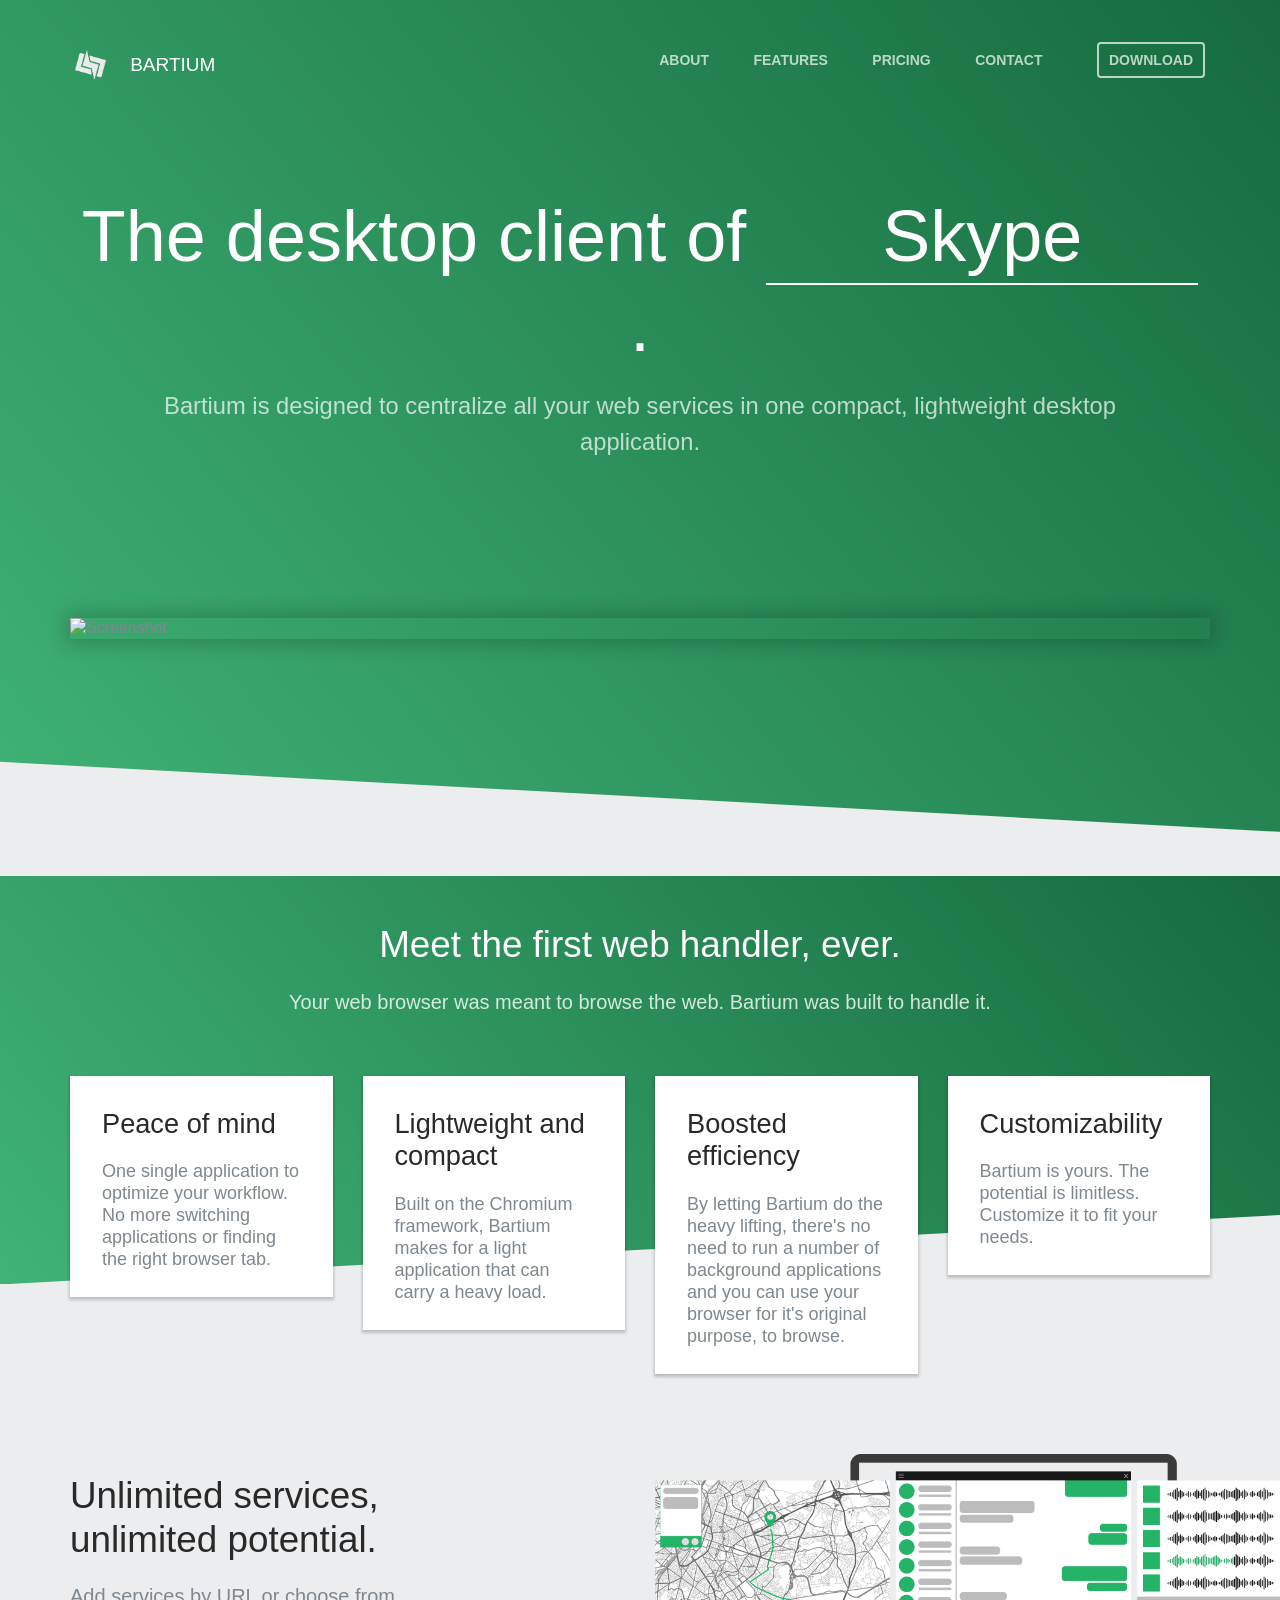
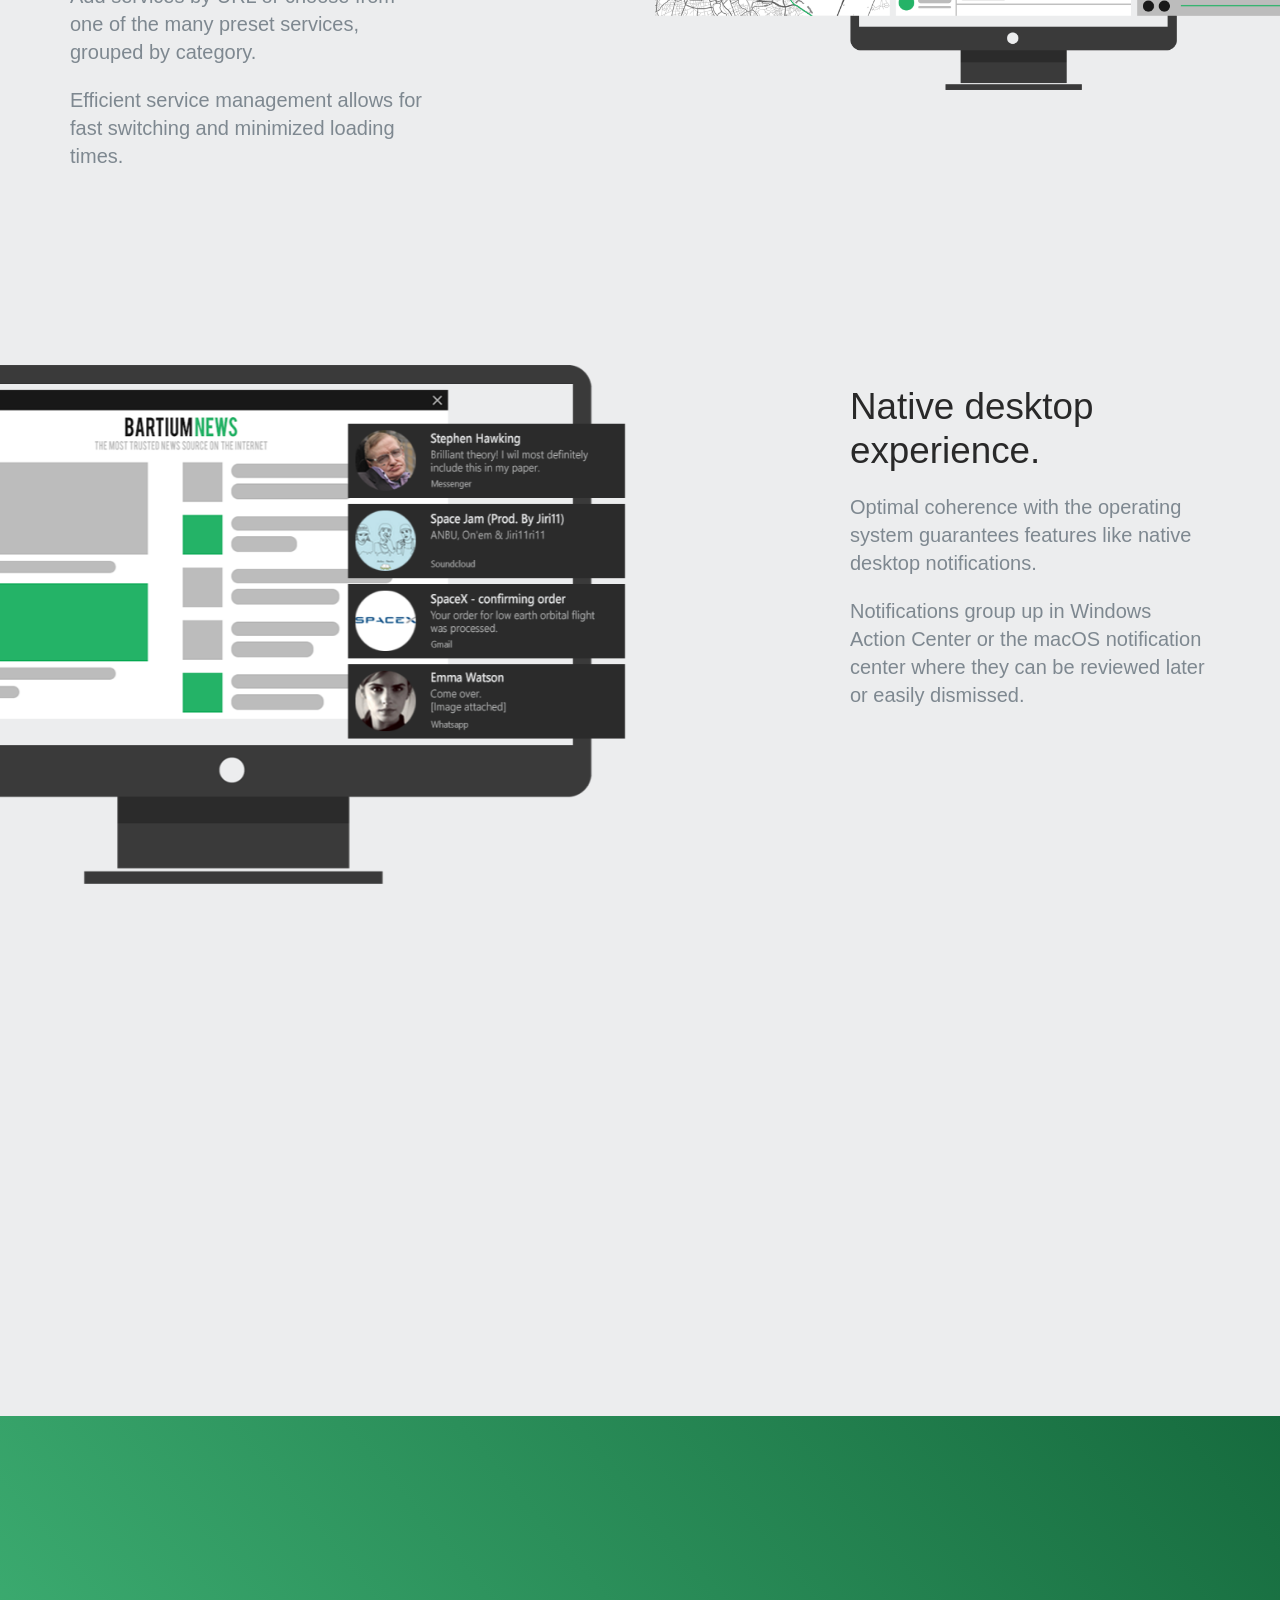
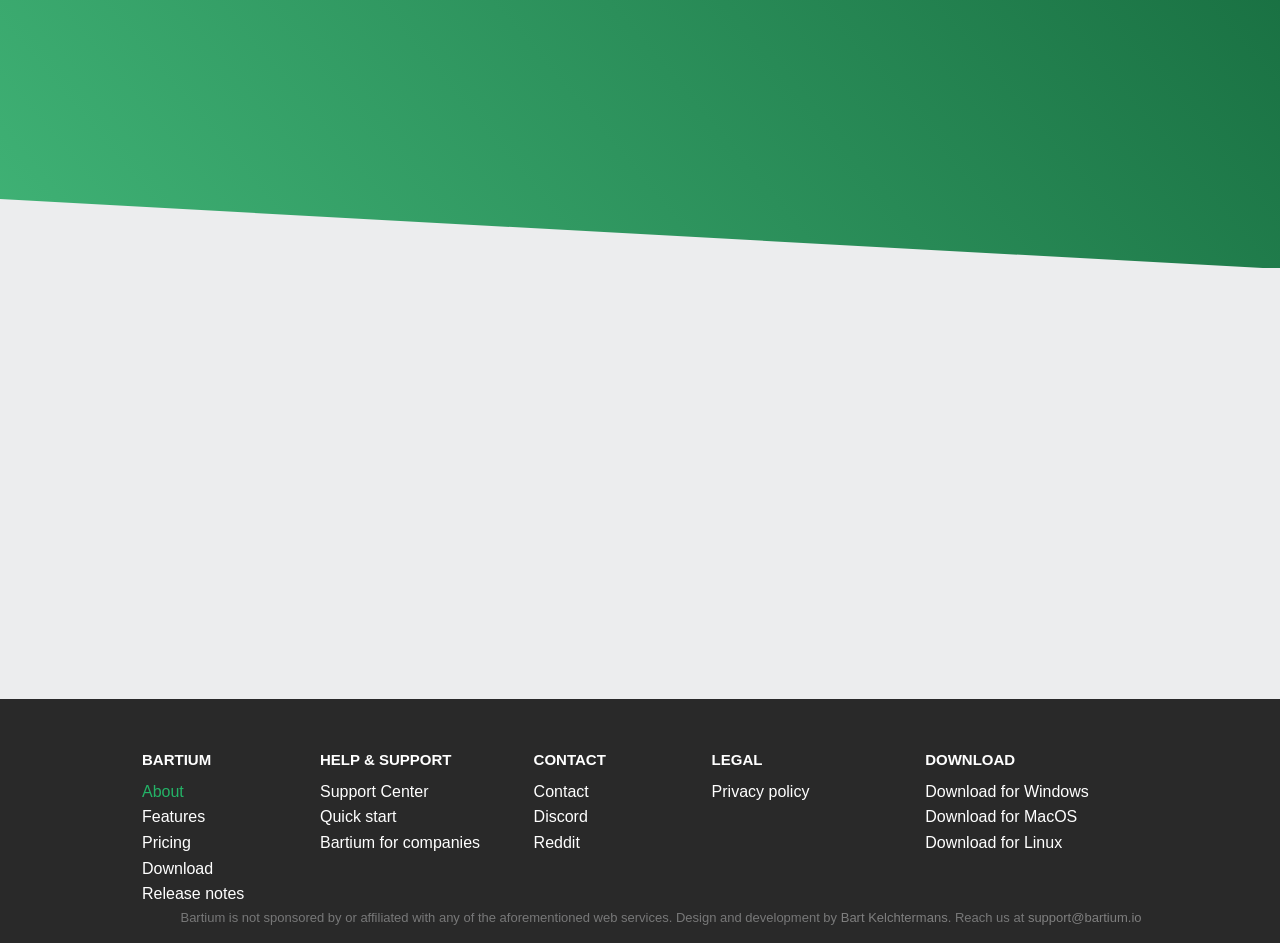
==== commit ddbe29b5: "Harden site for production: CSP, accessibility, 404, cleanup Full audit against the production nginx" ====
--- a/index.html
+++ b/index.html
@@ -4,7 +4,7 @@
 <head>
   <meta charset="utf-8">
   <meta name="viewport" content="width=device-width, initial-scale=1">
-  <title>Bartium</title>
+  <title>Bartium — the desktop client of everything</title>
   <meta name="description" content="The desktop client of everything.">
   <meta name="author" content="Bart Kelchtermans">
   <link rel="shortcut icon" href="img/Bartium.ico">
@@ -22,13 +22,14 @@
       <script src="js/vendor/html5shiv.min.js"></script>
       <script src="js/vendor/respond.min.js"></script>
     <![endif]-->
+  <script defer src="https://umami.lav.ren/script.js" data-website-id="a98dcdd0-39cf-417d-9b6c-45de4330a66a" data-domains="bartium.io"></script>
 </head>
 
 <body>
   <header role="banner" class="probootstrap-header">
     <div class="container-fluid">
       <div class="probootstrap-logo hidden-xs">
-        <a href="https://bartium.io/"><img src="img/Icon_OverlayWhite.png" style="height: 30px;"></img></a>
+        <a href="https://bartium.io/"><img src="img/Icon_OverlayWhite.png" alt="Bartium" style="height: 30px;"></a>
         <a href="https://bartium.io/" class="probootstrap-name">Bartium</a>
       </div>
 
@@ -56,7 +57,7 @@
           </div>
         </div>
       </section>
-      <svg viewBox="0 0 1280 70" preserveAspectRatio="none" id="headerCurve" fill="blue" role="presentation"
+      <svg viewBox="0 0 1280 70" preserveAspectRatio="none" fill="blue" role="presentation"
         aria-hidden="true" style="margin-left: -30px; margin-bottom: -11px; width: 150%">
         <polygon points="0 0 0 70 1280 70" fill="#ecedee"></polygon>
       </svg>
@@ -73,7 +74,7 @@
 
   <section class="probootstrap-section probootstrap-inter" style="margin-top: -30vh; margin-bottom: 10vh;">
     <div class="container" style="margin-bottom: -18vh">
-      <svg viewBox="0 0 1280 70" preserveAspectRatio="none" id="headerCurve" fill="blue" role="presentation"
+      <svg viewBox="0 0 1280 70" preserveAspectRatio="none" fill="blue" role="presentation"
         aria-hidden="true" style="position: absolute; right: 0px; bottom: -1px;">
         <polygon points="1280 0 1280 100 -10 70" fill="#ecedee"></polygon>
       </svg>
@@ -209,7 +210,7 @@
           <p class="see-list probootstrap-animate"><a href="features">See full list of features <i class="icon-chevron-right"></i></a></p>
         </div>
       </div>
-      <svg viewBox="0 0 1280 70" preserveAspectRatio="none" id="headerCurve" fill="blue" role="presentation"
+      <svg viewBox="0 0 1280 70" preserveAspectRatio="none" fill="blue" role="presentation"
         aria-hidden="true" style="position: absolute; left: 0px; bottom: -1px;">
         <polygon points="0 0 0 70 1280 70" fill="#ecedee"></polygon>
       </svg>
@@ -226,16 +227,16 @@
       </div>
       <div class="row" style="margin-top: 3%">
         <div class="col-sm-4 probootstrap-animate" style="text-align: center;">
-          <img src="img/img-windows.png" style="width: 100%; max-width: 150px;"></img> <br><br>
+          <img src="img/img-windows.png" alt="Windows" style="width: 100%; max-width: 150px;"> <br><br>
           <a href="download" class="btn btn-outline">Windows</a>
         </div>
         <div class="col-sm-4 probootstrap-animate hidden-xs" style="text-align: center;">
-          <img src="img/img-apple.png" style="width: 100%; max-width: 150px;"></img> <br><br>
+          <img src="img/img-apple.png" alt="macOS" style="width: 100%; max-width: 150px;"> <br><br>
           <a href="" class="btn disabled btn-outline" style="background: #24b367; color: white">MacOS</a>
           <p style="margin-bottom: -15px; margin-top: 5px;">Coming soon</p>
         </div>
         <div class="col-sm-4 probootstrap-animate hidden-xs" style="text-align: center;">
-          <img src="img/img-linux.png" style="width: 100%; max-width: 150px;"></img> <br><br>
+          <img src="img/img-linux.png" alt="Linux" style="width: 100%; max-width: 150px;"> <br><br>
           <a href="#" class="btn disabled btn-outline" style="background: #24b367; color: white">Linux</a>
           <p style="margin-bottom: -15px; margin-top: 5px;">Coming soon</p>
         </div>
@@ -299,26 +300,7 @@
   <script src="js/main.js"></script>
   <script src="js/custom.js"></script>
 
-  <script>
-    var services = ['Messenger', 'Outlook', 'Netflix', 'Skype', 'Gmail', 'Whatsapp', 'Google Keep', 'Discord',
-      'Trello', 'Slack', 'Twitch', 'Spotify', 'Dropbox', 'Plex', 'Soundcloud', 'Evernote', 'Google Docs', 'Onedrive',
-      'Flipboard', 'Toggl', 'Speedtest', 'Instagram', 'Google Maps', 'Office 365', 'Duolingo', 'everything'
-    ];
-
-    textSequence(0);
-
-    function textSequence(i) {
-      if (services.length > i) {
-        setTimeout(function () {
-          document.getElementById("sequence").innerHTML = services[i];
-          textSequence(++i);
-        }, 500);
-
-      } else if (services.length == i) {
-        // textSequence(0);
-      }
-    }
-  </script>
+  <script src="js/sequence.js"></script>
 
 </body>
 
